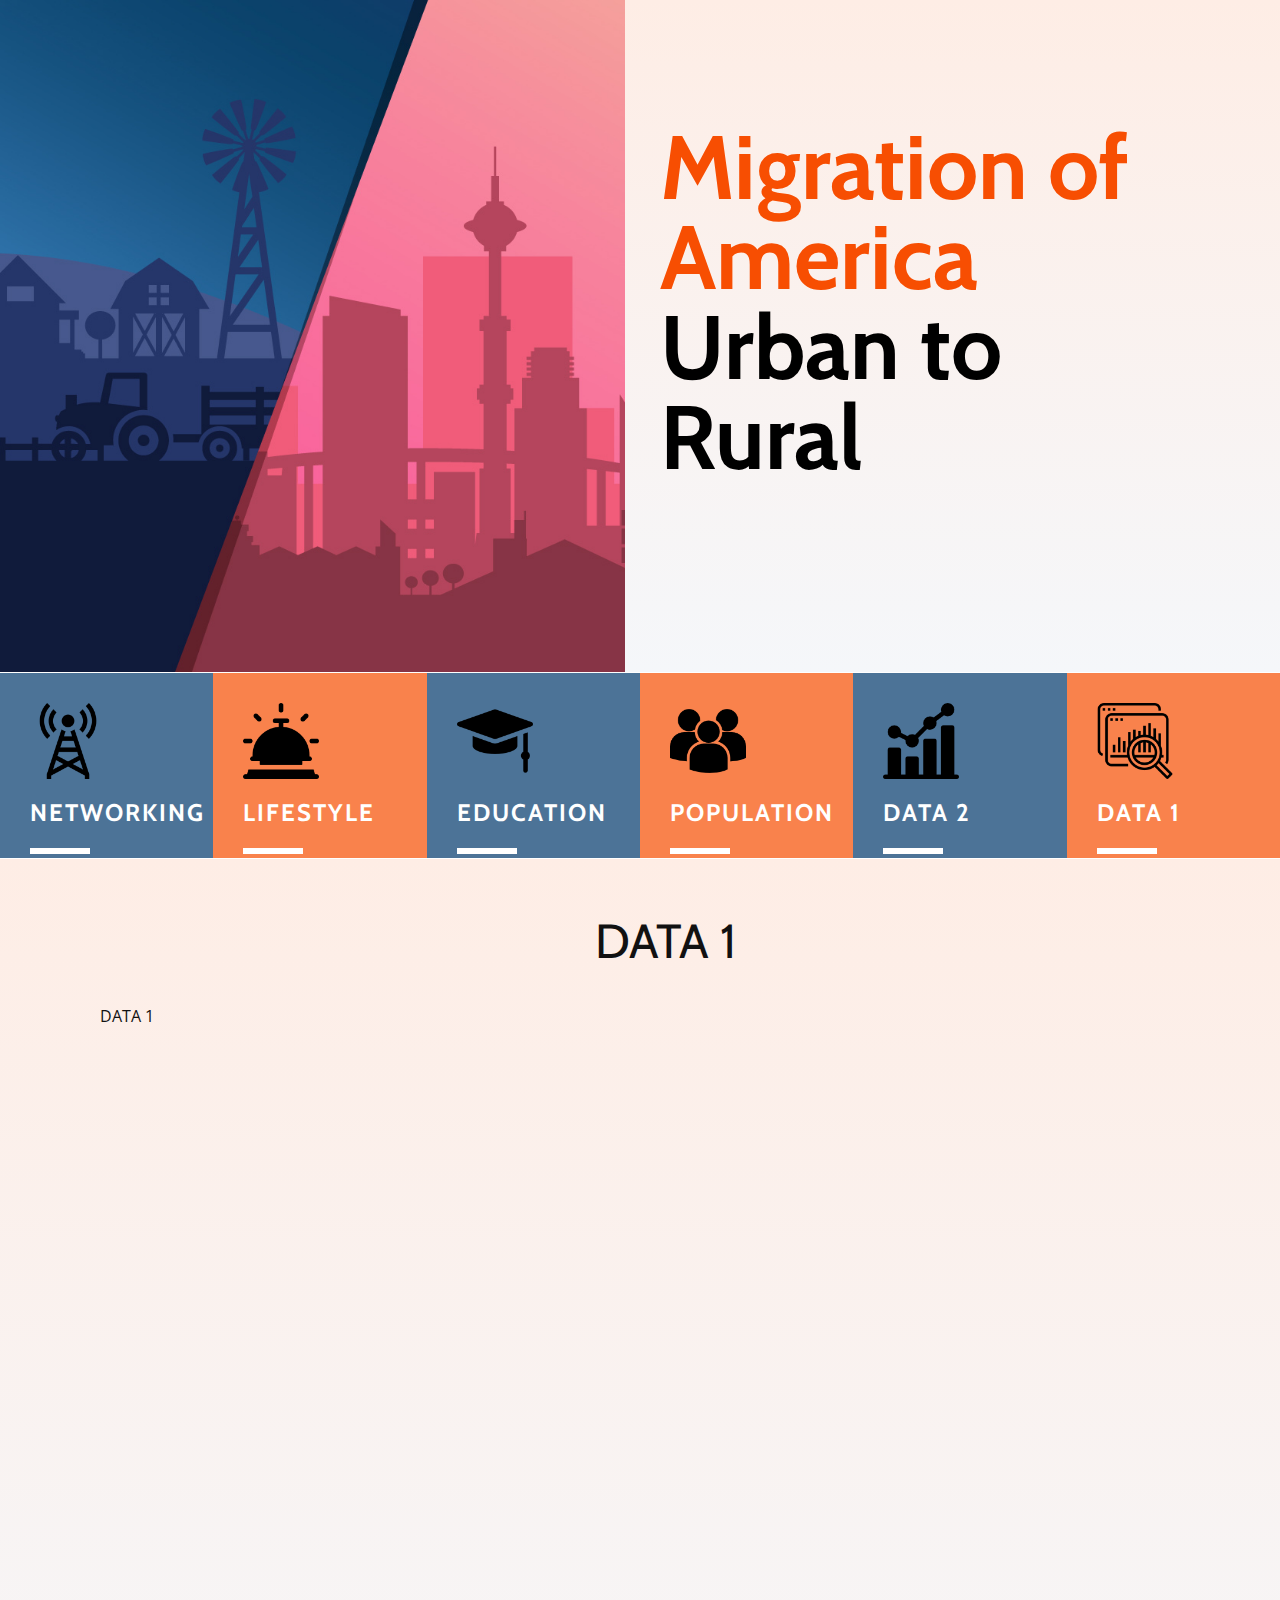
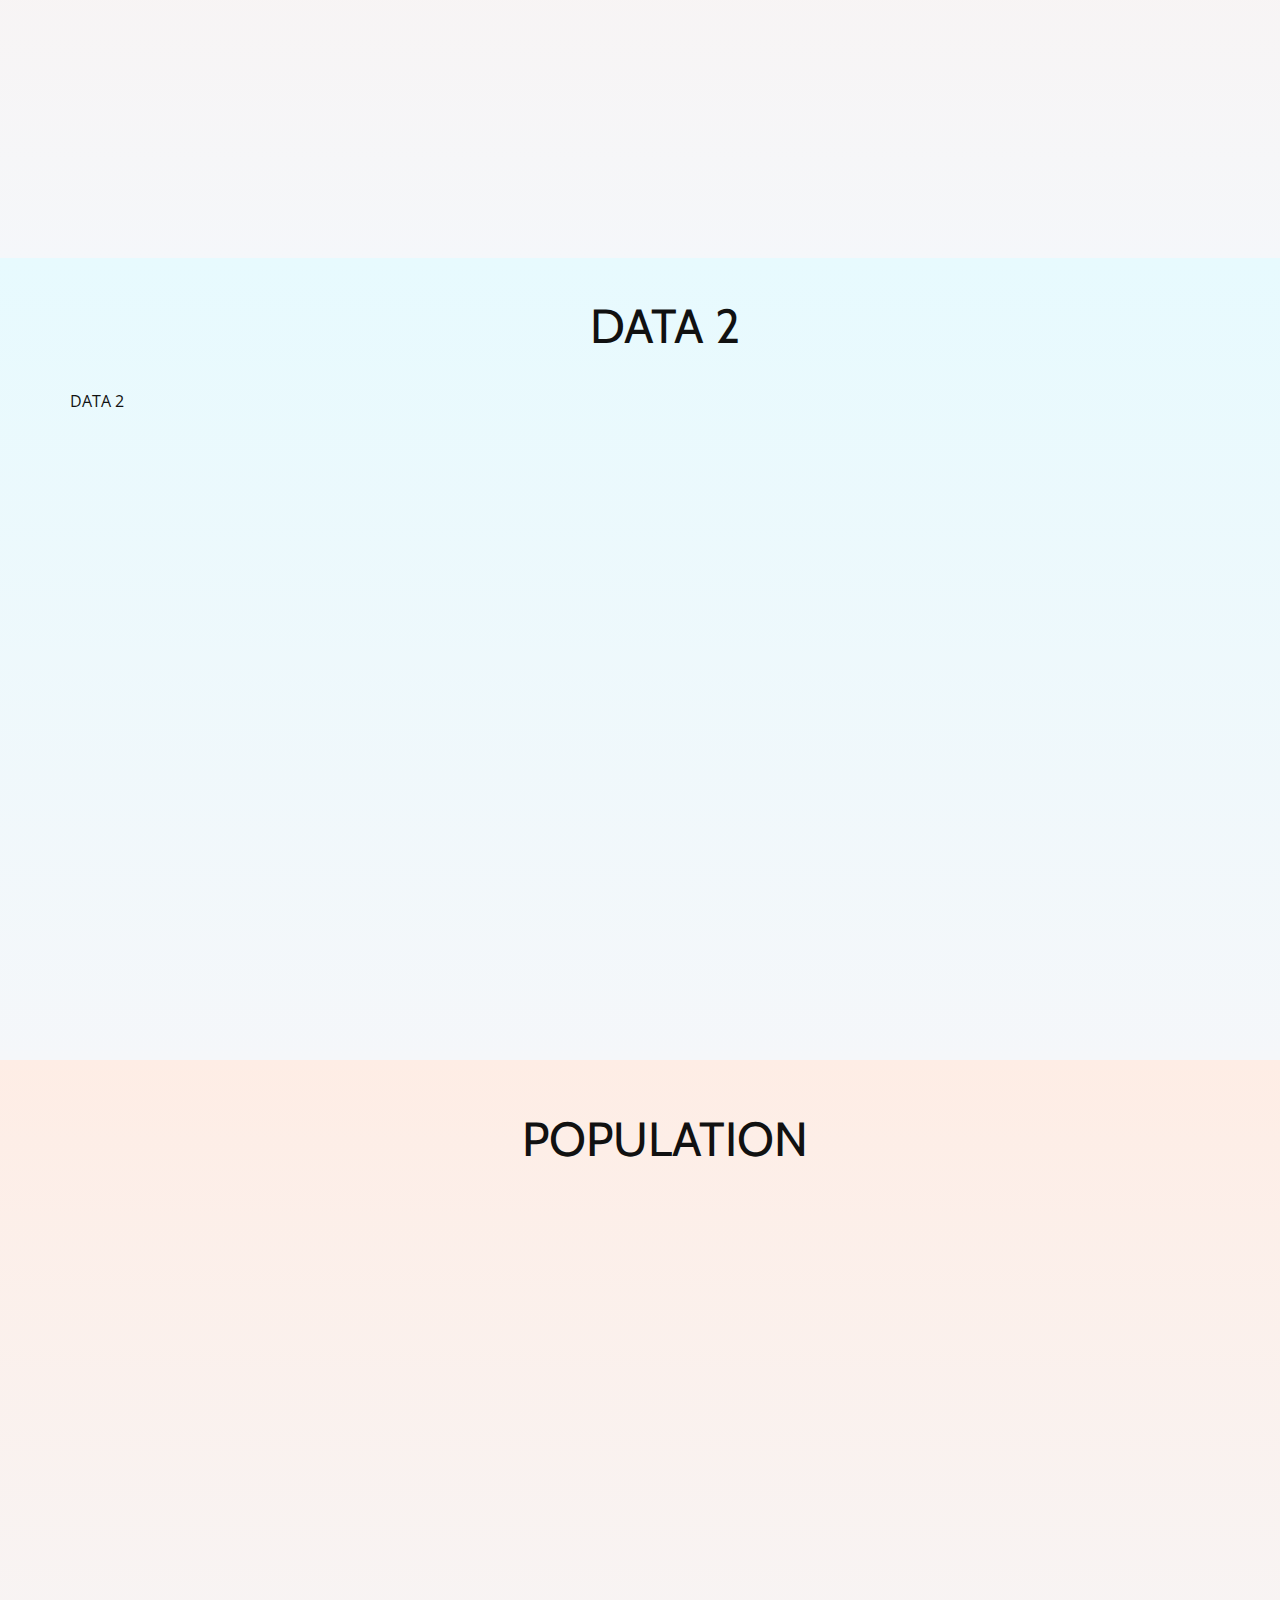
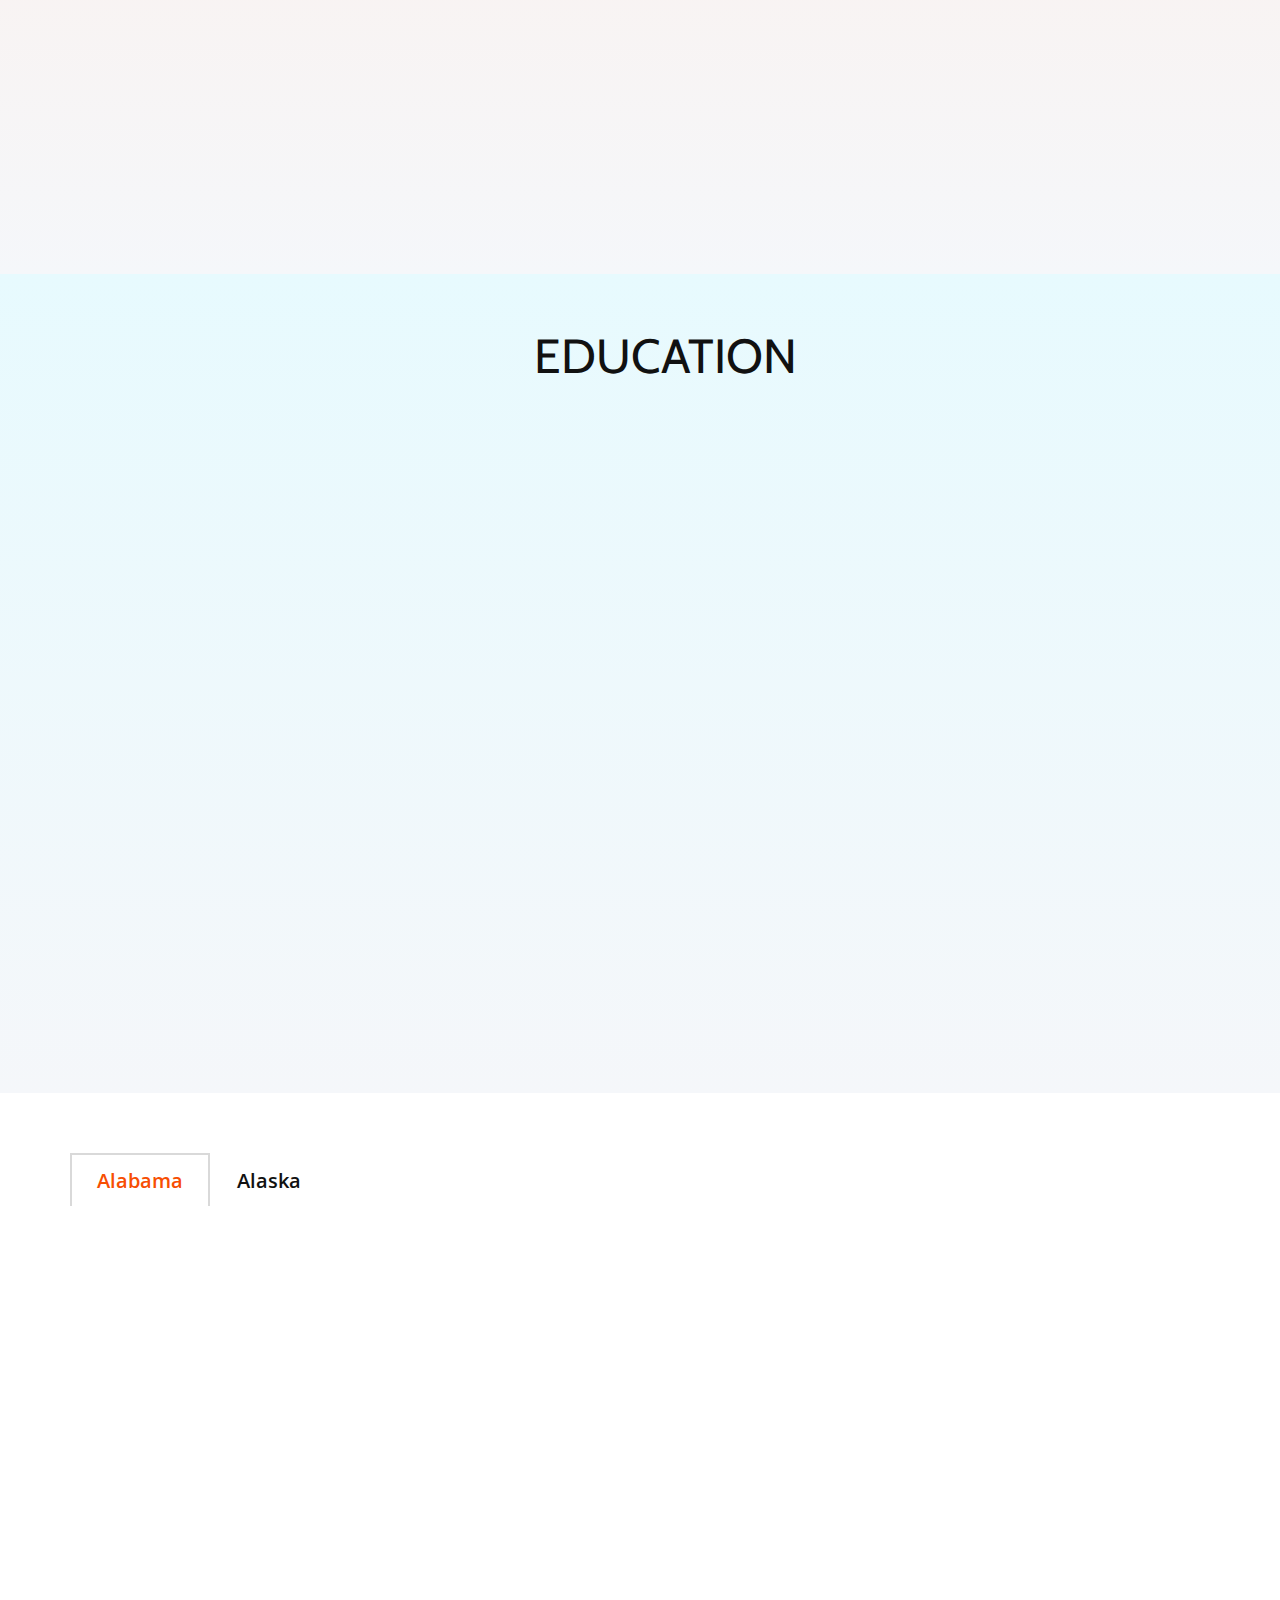
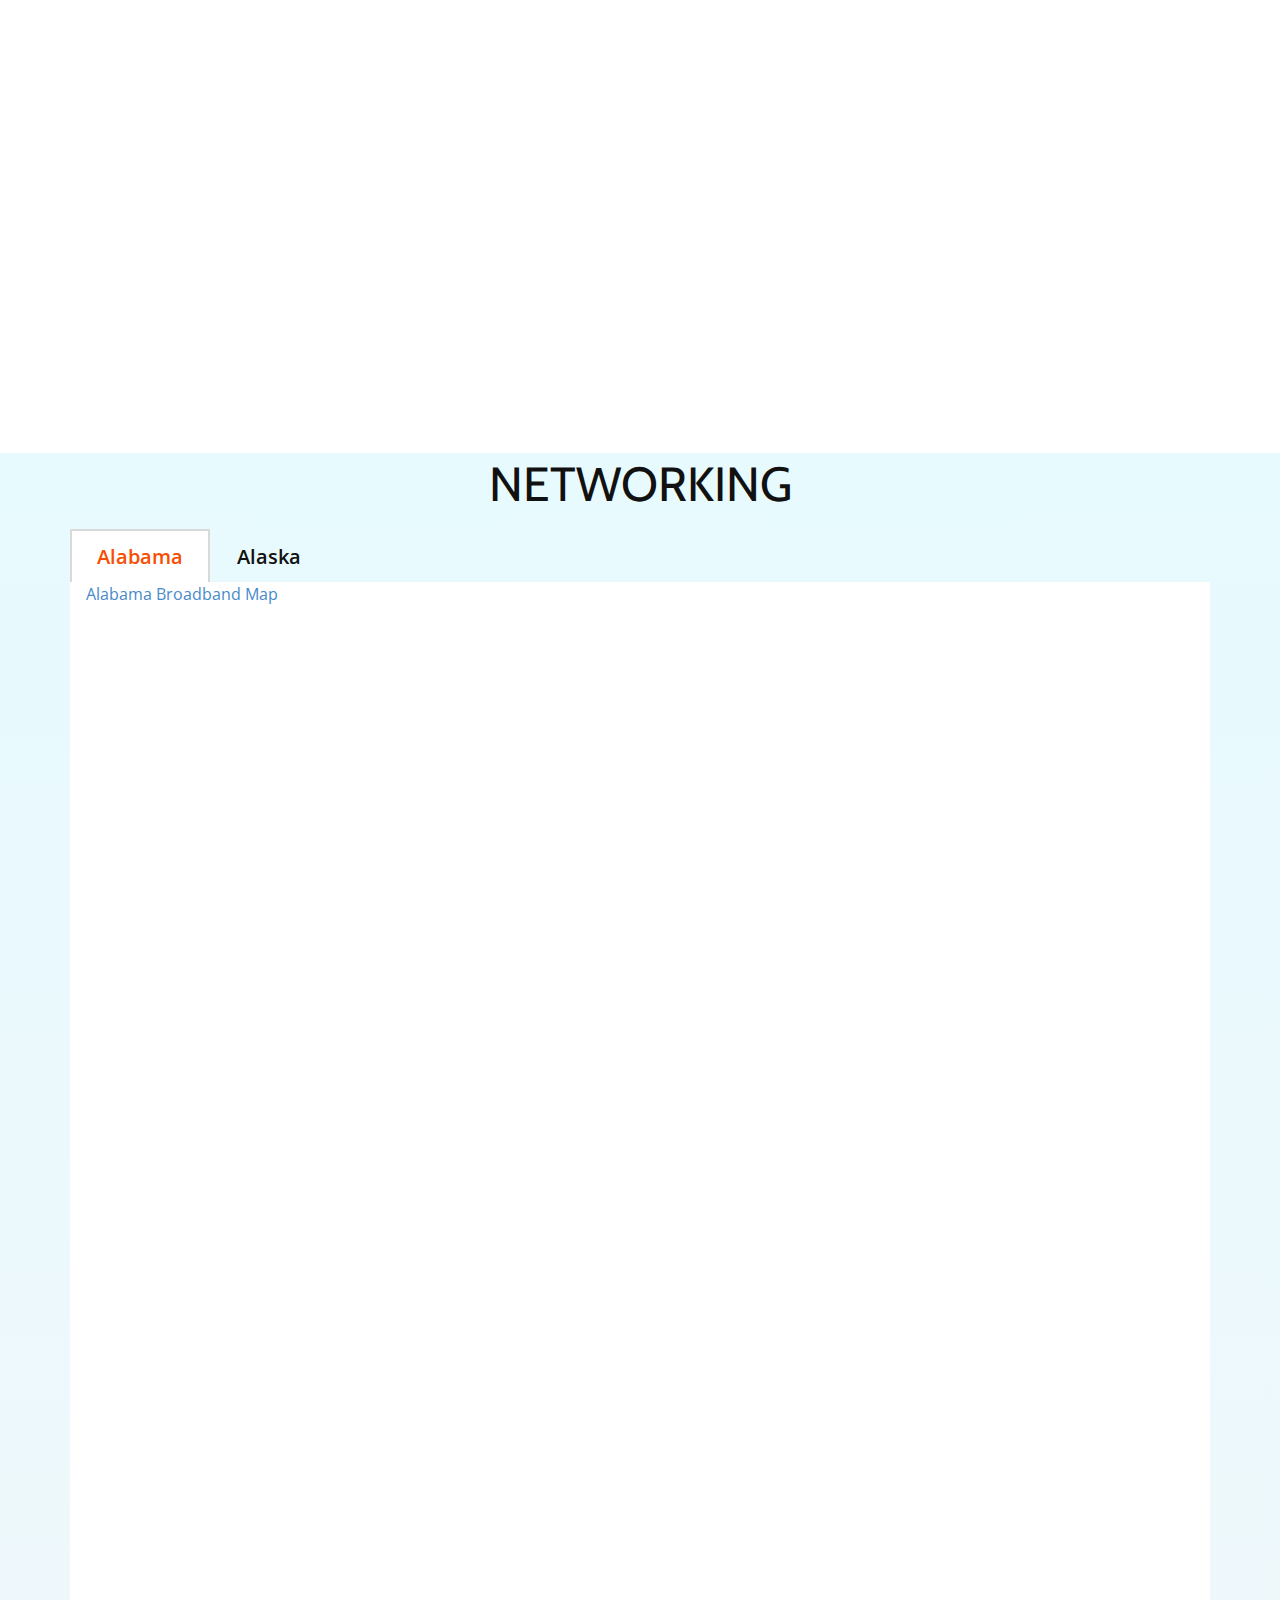
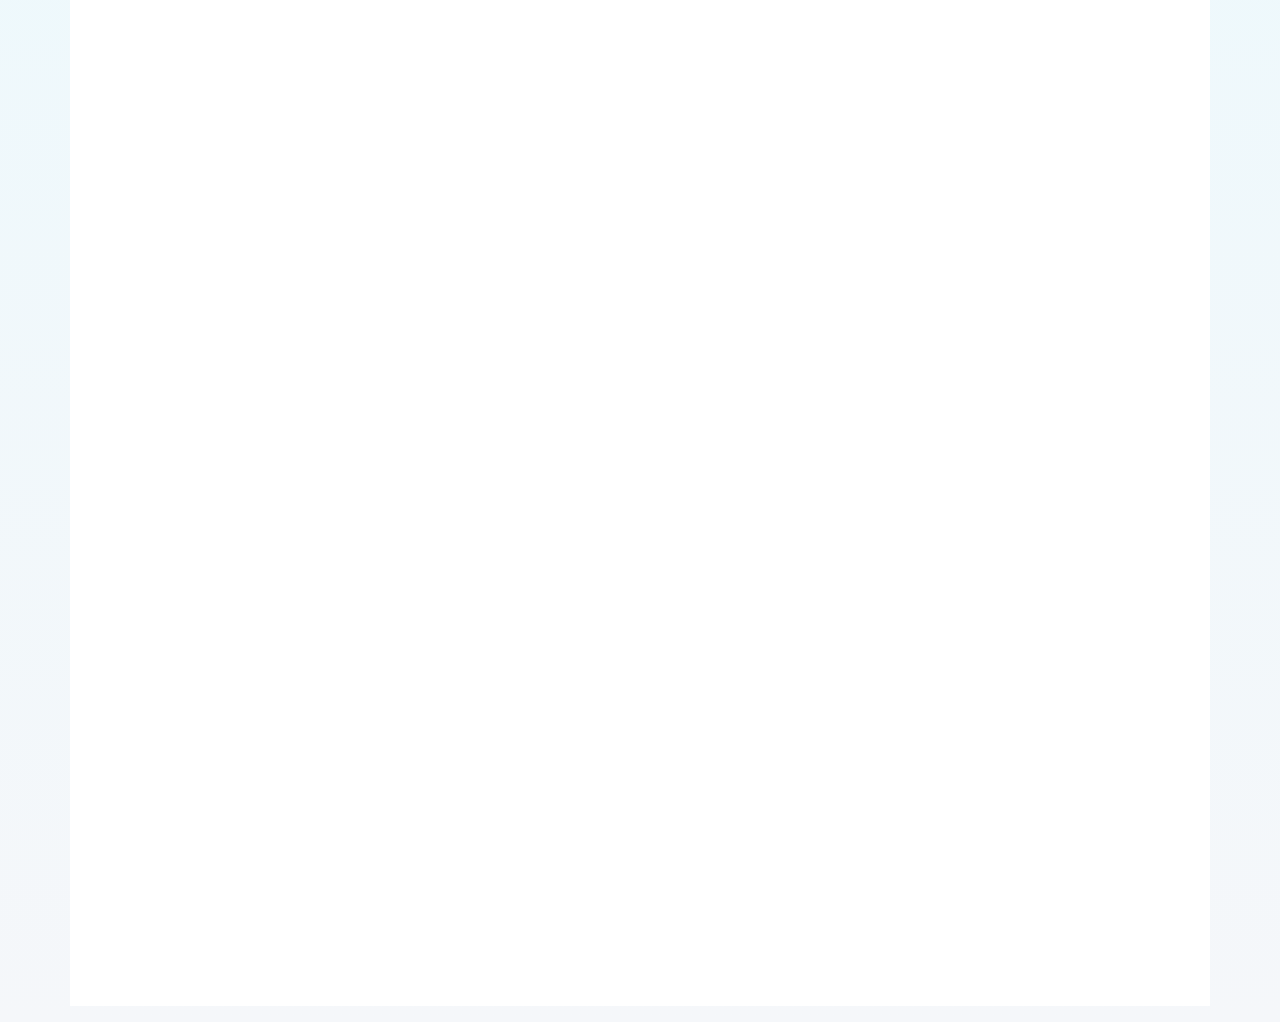
==== index.html @ a36dc554 "Update index.html" ====
<!DOCTYPE html>
<html style="font-size: 16px;">
  <head>
    <meta name="viewport" content="width=device-width, initial-scale=1.0">
    <meta charset="utf-8">
    <meta name="keywords" content="Migration of AmericaUrban to Rural">
    <meta name="description" content="">
    <meta name="page_type" content="np-template-header-footer-from-plugin">
    <title>index</title>
    <link rel="stylesheet" href="nicepage.css" media="screen">
<link rel="stylesheet" href="index.css" media="screen">
    <script class="u-script" type="text/javascript" src="jquery.js" defer=""></script>
    <script class="u-script" type="text/javascript" src="nicepage.js" defer=""></script>
    <meta name="generator" content="Nicepage 4.9.5, nicepage.com">
    <meta property="og:title" content="Migration of America">
    <link id="u-theme-google-font" rel="stylesheet" href="https://fonts.googleapis.com/css?family=Open+Sans:300,300i,400,400i,500,500i,600,600i,700,700i,800,800i|Cabin:400,400i,500,500i,600,600i,700,700i">
    <link id="u-page-google-font" rel="stylesheet" href="https://fonts.googleapis.com/css?family=Cabin:400,400i,500,500i,600,600i,700,700i">
    
    
    
    
    
    
    
    
    
    <script type="application/ld+json">{
		"@context": "http://schema.org",
		"@type": "Organization",
		"name": ""
}</script>
    <meta name="theme-color" content="#478ac9">
    <meta property="og:type" content="website">
  </head>
  <body data-home-page="index.html" data-home-page-title="index" class="u-body u-xl-mode"> 
    <section class="u-clearfix u-gradient u-section-1" id="sec-8872">
      <div class="u-clearfix u-gutter-0 u-layout-spacing-vertical u-layout-wrap u-layout-wrap-1">
        <div class="u-gutter-0 u-layout">
          <div class="u-layout-row">
            <div class="u-align-right u-container-style u-image u-layout-cell u-left-cell u-size-31 u-image-1" data-image-width="1600" data-image-height="875">
              <div class="u-container-layout u-container-layout-1"></div>
            </div>
            <div class="u-container-style u-layout-cell u-right-cell u-size-29 u-layout-cell-2">
              <div class="u-container-layout u-container-layout-2">
                <h1 class="u-custom-font u-text u-text-palette-2-base u-title u-text-1">Migration of America<br>
                  <span class="u-text-black">Urban to Rural</span>
                  <br>
                </h1>
              </div>
            </div>
          </div>
        </div>
      </div>
    </section>
    <section class="u-clearfix u-valign-middle u-section-2" id="carousel_c6b8">
      <div class="u-expanded-width u-list u-list-1">
        <div class="u-repeater u-repeater-1">
          <div class="u-align-center-sm u-align-center-xs u-align-left-lg u-align-left-md u-align-left-xl u-container-style u-custom-item u-list-item u-palette-1-dark-1 u-repeater-item u-list-item-1" data-href="index.html#sec-7285" data-page-id="164919185">
            <div class="u-container-layout u-similar-container u-valign-top u-container-layout-1"><span class="u-custom-item u-file-icon u-icon u-icon-1"><img src="images/7335207.png" alt=""></span>
              <h4 class="u-text u-text-default u-text-1">Networking</h4>
              <div class="u-border-6 u-border-white u-line u-line-horizontal u-line-1"></div>
            </div>
          </div>
          <div class="u-align-center-sm u-align-center-xs u-align-left-lg u-align-left-md u-align-left-xl u-container-style u-custom-item u-list-item u-palette-2-light-1 u-repeater-item u-list-item-2" data-href="index.html#sec-c547" data-page-id="164919185">
            <div class="u-container-layout u-similar-container u-valign-top u-container-layout-2"><span class="u-custom-item u-file-icon u-icon u-icon-2"><img src="images/3313488.png" alt=""></span>
              <h4 class="u-text u-text-default u-text-2">LIFESTYLE</h4>
              <div class="u-border-6 u-border-white u-line u-line-horizontal u-line-2"></div>
            </div>
          </div>
          <div class="u-align-center-sm u-align-center-xs u-align-left-lg u-align-left-md u-align-left-xl u-container-style u-custom-item u-list-item u-palette-1-dark-1 u-repeater-item u-list-item-3" data-href="index.html#carousel_8871" data-page-id="164919185">
            <div class="u-container-layout u-similar-container u-valign-top u-container-layout-3"><span class="u-custom-item u-file-icon u-icon u-icon-3"><img src="images/1940611.png" alt=""></span>
              <h4 class="u-text u-text-default u-text-3">education</h4>
              <div class="u-border-6 u-border-white u-line u-line-horizontal u-line-3"></div>
            </div>
          </div>
          <div class="u-align-center-sm u-align-center-xs u-align-left-lg u-align-left-md u-align-left-xl u-container-style u-custom-item u-list-item u-palette-2-light-1 u-repeater-item u-list-item-4" data-href="index.html#carousel_b2ed" data-page-id="164919185">
            <div class="u-container-layout u-similar-container u-valign-top u-container-layout-4"><span class="u-custom-item u-file-icon u-icon u-icon-4"><img src="images/33308.png" alt=""></span>
              <h4 class="u-text u-text-default u-text-4">population</h4>
              <div class="u-border-6 u-border-white u-line u-line-horizontal u-line-4"></div>
            </div>
          </div>
          <div class="u-align-center-sm u-align-center-xs u-align-left-lg u-align-left-md u-align-left-xl u-container-style u-custom-item u-list-item u-palette-1-dark-1 u-repeater-item u-list-item-5" data-href="index.html#carousel_94d1" data-page-id="164919185">
            <div class="u-container-layout u-similar-container u-valign-top u-container-layout-5"><span class="u-custom-item u-file-icon u-icon u-icon-5"><img src="images/1170667.png" alt=""></span>
              <h4 class="u-text u-text-default u-text-5">DATA 2</h4>
              <div class="u-border-6 u-border-white u-line u-line-horizontal u-line-5"></div>
            </div>
          </div>
          <div class="u-align-center-sm u-align-center-xs u-align-left-lg u-align-left-md u-align-left-xl u-container-style u-custom-item u-list-item u-palette-2-light-1 u-repeater-item u-list-item-6" data-href="index.html#carousel_b9fd" data-page-id="164919185">
            <div class="u-container-layout u-similar-container u-valign-top u-container-layout-6"><span class="u-custom-item u-file-icon u-icon u-icon-6"><img src="images/993762.png" alt=""></span>
              <h4 class="u-text u-text-default u-text-6">DATA 1</h4>
              <div class="u-border-6 u-border-white u-line u-line-horizontal u-line-6"></div>
            </div>
          </div>
        </div>
      </div>
    </section>
    <section class="u-align-center u-clearfix u-gradient u-section-3" id="carousel_b9fd">
      <div class="u-clearfix u-sheet u-sheet-1">
        <div class="u-clearfix u-layout-wrap u-layout-wrap-1">
          <div class="u-layout">
            <div class="u-layout-row">
              <div class="u-align-left u-container-style u-layout-cell u-left-cell u-size-60 u-layout-cell-1">
                <div class="u-container-layout u-container-layout-1">
                  <h4 class="u-text u-text-default u-text-1">DATA 1</h4>
                  <div class="u-clearfix u-custom-html u-custom-html-1">
                    <p>DATA 1</p>
                    <iframe width="800" height="800" src="https://datastudio.google.com/embed/reporting/d85c5a8f-522f-47cb-a46d-59b862089d29/page/p_ximbys6auc" frameborder="0" style="border:0" allowfullscreen></iframe>
                  </div>
                </div>
              </div>
            </div>
          </div>
        </div>
      </div>
    </section>
    <section class="u-align-center u-clearfix u-gradient u-section-4" id="carousel_94d1">
      <div class="u-clearfix u-sheet u-sheet-1">
        <div class="u-clearfix u-layout-wrap u-layout-wrap-1">
          <div class="u-layout">
            <div class="u-layout-row">
              <div class="u-align-left u-container-style u-layout-cell u-left-cell u-size-60 u-layout-cell-1">
                <div class="u-container-layout u-container-layout-1">
                  <h4 class="u-text u-text-default u-text-1">DATA 2</h4>
                  <div class="u-clearfix u-custom-html u-expanded-width u-custom-html-1">
                    <p>DATA 2</p>
                  </div>
                </div>
              </div>
            </div>
          </div>
        </div>
      </div>
    </section>
    <section class="u-align-center u-clearfix u-gradient u-section-5" id="carousel_b2ed">
      <div class="u-clearfix u-sheet u-sheet-1">
        <div class="u-clearfix u-layout-wrap u-layout-wrap-1">
          <div class="u-layout">
            <div class="u-layout-row">
              <div class="u-align-left u-container-style u-layout-cell u-left-cell u-size-60 u-layout-cell-1">
                <div class="u-container-layout u-container-layout-1">
                  <h4 class="u-text u-text-default u-text-1">POPULATION</h4>
                  <div class="u-clearfix u-custom-html u-expanded-width u-custom-html-1">
                    <iframe width="700" height="612" frameborder="0" scrolling="no" src="https://onedrive.live.com/embed?resid=1C5FD015A6D0FD66%21114&authkey=%21APhd-jzjhIeZ6N8&em=2&wdAllowInteractivity=False&Item=Chart%209&wdDownloadButton=True&wdInConfigurator=True"></iframe>
                  </div>
                </div>
              </div>
            </div>
          </div>
        </div>
      </div>
    </section>
    <section class="u-align-center u-clearfix u-gradient u-section-6" id="carousel_8871">
      <div class="u-clearfix u-sheet u-sheet-1">
        <div class="u-clearfix u-layout-wrap u-layout-wrap-1">
          <div class="u-layout">
            <div class="u-layout-row">
              <div class="u-align-left u-container-style u-layout-cell u-left-cell u-size-60 u-layout-cell-1">
                <div class="u-container-layout u-container-layout-1">
                  <h4 class="u-align-center u-text u-text-default u-text-1">EDUCATION</h4>
                  <div class="u-clearfix u-custom-html u-custom-html-1">
                    <iframe width="504" height="386" frameborder="0" scrolling="no" src="https://onedrive.live.com/embed?resid=1C5FD015A6D0FD66%21113&authkey=%21AGirpWUwgWSncCg&em=2&wdAllowInteractivity=False&Item=Chart%204&wdDownloadButton=True&wdInConfigurator=True"></iframe>
                  </div>
                </div>
              </div>
            </div>
          </div>
        </div>
      </div>
    </section>
    <section class="u-align-center u-clearfix u-section-7" id="sec-c547">
      <div class="u-clearfix u-sheet u-valign-middle u-sheet-1">
        <div class="u-expanded-width u-tabs u-tabs-1">
          <ul class="u-border-1 u-border-grey-25 u-tab-list u-unstyled" role="tablist">
            <li class="u-tab-item" role="presentation">
              <a class="active u-active-white u-border-2 u-border-active-grey-15 u-border-hover-grey-15 u-border-no-bottom u-button-style u-tab-link u-text-active-palette-2-base u-text-hover-black u-tab-link-1" id="link-tab-0da5" href="#tab-0da5" role="tab" aria-controls="tab-0da5" aria-selected="true">Alabama</a>
            </li>
            <li class="u-tab-item" role="presentation">
              <a class="u-active-white u-border-2 u-border-active-grey-15 u-border-hover-grey-15 u-border-no-bottom u-button-style u-tab-link u-text-active-palette-2-base u-text-hover-black u-tab-link-2" id="link-tab-14b7" href="#tab-14b7" role="tab" aria-controls="tab-14b7" aria-selected="false">Alaska</a>
            </li>
          </ul>
          <div class="u-tab-content">
            <div class="u-container-style u-tab-active u-tab-pane u-white u-tab-pane-1" id="tab-0da5" role="tabpanel" aria-labelledby="link-tab-0da5">
              <div class="u-container-layout u-valign-bottom u-container-layout-1">
                <div class="u-clearfix u-custom-html u-custom-html-1">
                  <iframe width="700" height="593" frameborder="0" scrolling="no" src="https://onedrive.live.com/embed?resid=1C5FD015A6D0FD66%21112&authkey=%21AKx4FsCQ8z3B0IQ&em=2&wdAllowInteractivity=False&Item=Table3&wdHideGridlines=True&wdDownloadButton=True&wdInConfigurator=True"></iframe>
                </div>
              </div>
            </div>
            <div class="u-align-left u-container-style u-tab-pane u-white u-tab-pane-2" id="tab-14b7" role="tabpanel" aria-labelledby="link-tab-14b7">
              <div class="u-container-layout u-container-layout-2"></div>
            </div>
          </div>
        </div>
      </div>
    </section>
    <section class="u-align-center u-clearfix u-gradient u-section-8" id="sec-7285">
      <div class="u-clearfix u-sheet u-sheet-1">
        <h4 class="u-text u-text-default u-text-1">NETWORKING</h4>
        <div class="u-expanded-width u-tabs u-tabs-1">
          <ul class="u-border-1 u-border-grey-25 u-tab-list u-unstyled" role="tablist">
            <li class="u-tab-item" role="presentation">
              <a class="active u-active-white u-border-2 u-border-active-grey-15 u-border-hover-grey-15 u-border-no-bottom u-button-style u-tab-link u-text-active-palette-2-base u-text-hover-black u-tab-link-1" id="link-tab-0da5" href="#tab-0da5" role="tab" aria-controls="tab-0da5" aria-selected="true">Alabama</a>
            </li>
            <li class="u-tab-item" role="presentation">
              <a class="u-active-white u-border-2 u-border-active-grey-15 u-border-hover-grey-15 u-border-no-bottom u-button-style u-tab-link u-text-active-palette-2-base u-text-hover-black u-tab-link-2" id="link-tab-3ee1" href="#tab-3ee1" role="tab" aria-controls="tab-3ee1" aria-selected="false">Alaska</a>
            </li>
          </ul>
          <div class="u-tab-content">
            <div class="u-container-style u-tab-active u-tab-pane u-white u-tab-pane-1" id="tab-0da5" role="tabpanel" aria-labelledby="link-tab-0da5">
              <div class="u-container-layout u-valign-top u-container-layout-1">
                <div class="u-clearfix u-custom-html u-custom-html-1">
                  <script src="https://broadbandnow.com/widgets/map.js" async></script><a class="bbn-embed" data-widget="state" data-width="650" target="_blank" href="https://broadbandnow.com/Alabama">Alabama Broadband Map</a>
                </div>
                <div class="u-clearfix u-custom-html u-custom-html-2">
                  <iframe width="554" height="363" frameborder="0" scrolling="no" src="https://onedrive.live.com/embed?resid=1C5FD015A6D0FD66%21112&authkey=%21AKx4FsCQ8z3B0IQ&em=2&wdAllowInteractivity=False&Item=Chart%202&wdDownloadButton=True&wdInConfigurator=True"></iframe>
                </div>
                <div class="u-clearfix u-custom-html u-expanded-width u-custom-html-3">
                  <iframe width="245" height="900" frameborder="0" scrolling="no" src="https://onedrive.live.com/embed?resid=1C5FD015A6D0FD66%21112&authkey=%21AKx4FsCQ8z3B0IQ&em=2&wdAllowInteractivity=False&Item=Table2&wdHideGridlines=True&wdDownloadButton=True&wdInConfigurator=True"></iframe>
                </div>
              </div>
            </div>
            <div class="u-container-style u-tab-pane u-white u-tab-pane-2" id="tab-3ee1" role="tabpanel" aria-labelledby="link-tab-3ee1">
              <div class="u-container-layout u-valign-top u-container-layout-2">
                <div class="u-clearfix u-custom-html u-custom-html-4">
                  <p>HEATMAP</p>
                </div>
                <div class="u-clearfix u-custom-html u-custom-html-5">
                  <p>MAJOR PROVIDERS</p>
                </div>
                <div class="u-clearfix u-custom-html u-expanded-width u-custom-html-6">
                  <p>cities</p>
                </div>
              </div>
            </div>
          </div>
        </div>
      </div>
    </section>
    
    
    
    <!--<section class="u-backlink u-clearfix u-grey-80">
     <a class="u-link" href="https://nicepage.com/html-templates" target="_blank">
        <span>HTML Website Templates</span>
      </a>
      <p class="u-text">
        <span>created with</span>
      </p>
      <a class="u-link" href="https://nicepage.com/website-builder" target="_blank">
        <span>Website Builder</span>
      </a>. 
    </section>--><span style="height: 64px; width: 64px; margin-left: 0px; margin-right: auto; margin-top: 0px; right: 20px; bottom: 20px;" class="u-back-to-top u-file-icon u-icon u-opacity u-opacity-85 u-spacing-15 u-text-palette-1-base" data-href="#"><img src="images/10.png" alt="" data-original-src="np://user.desktop.nicepage.com/Site_74007652/images/17507.png" data-color="#000000"></span>
  </body>
</html>
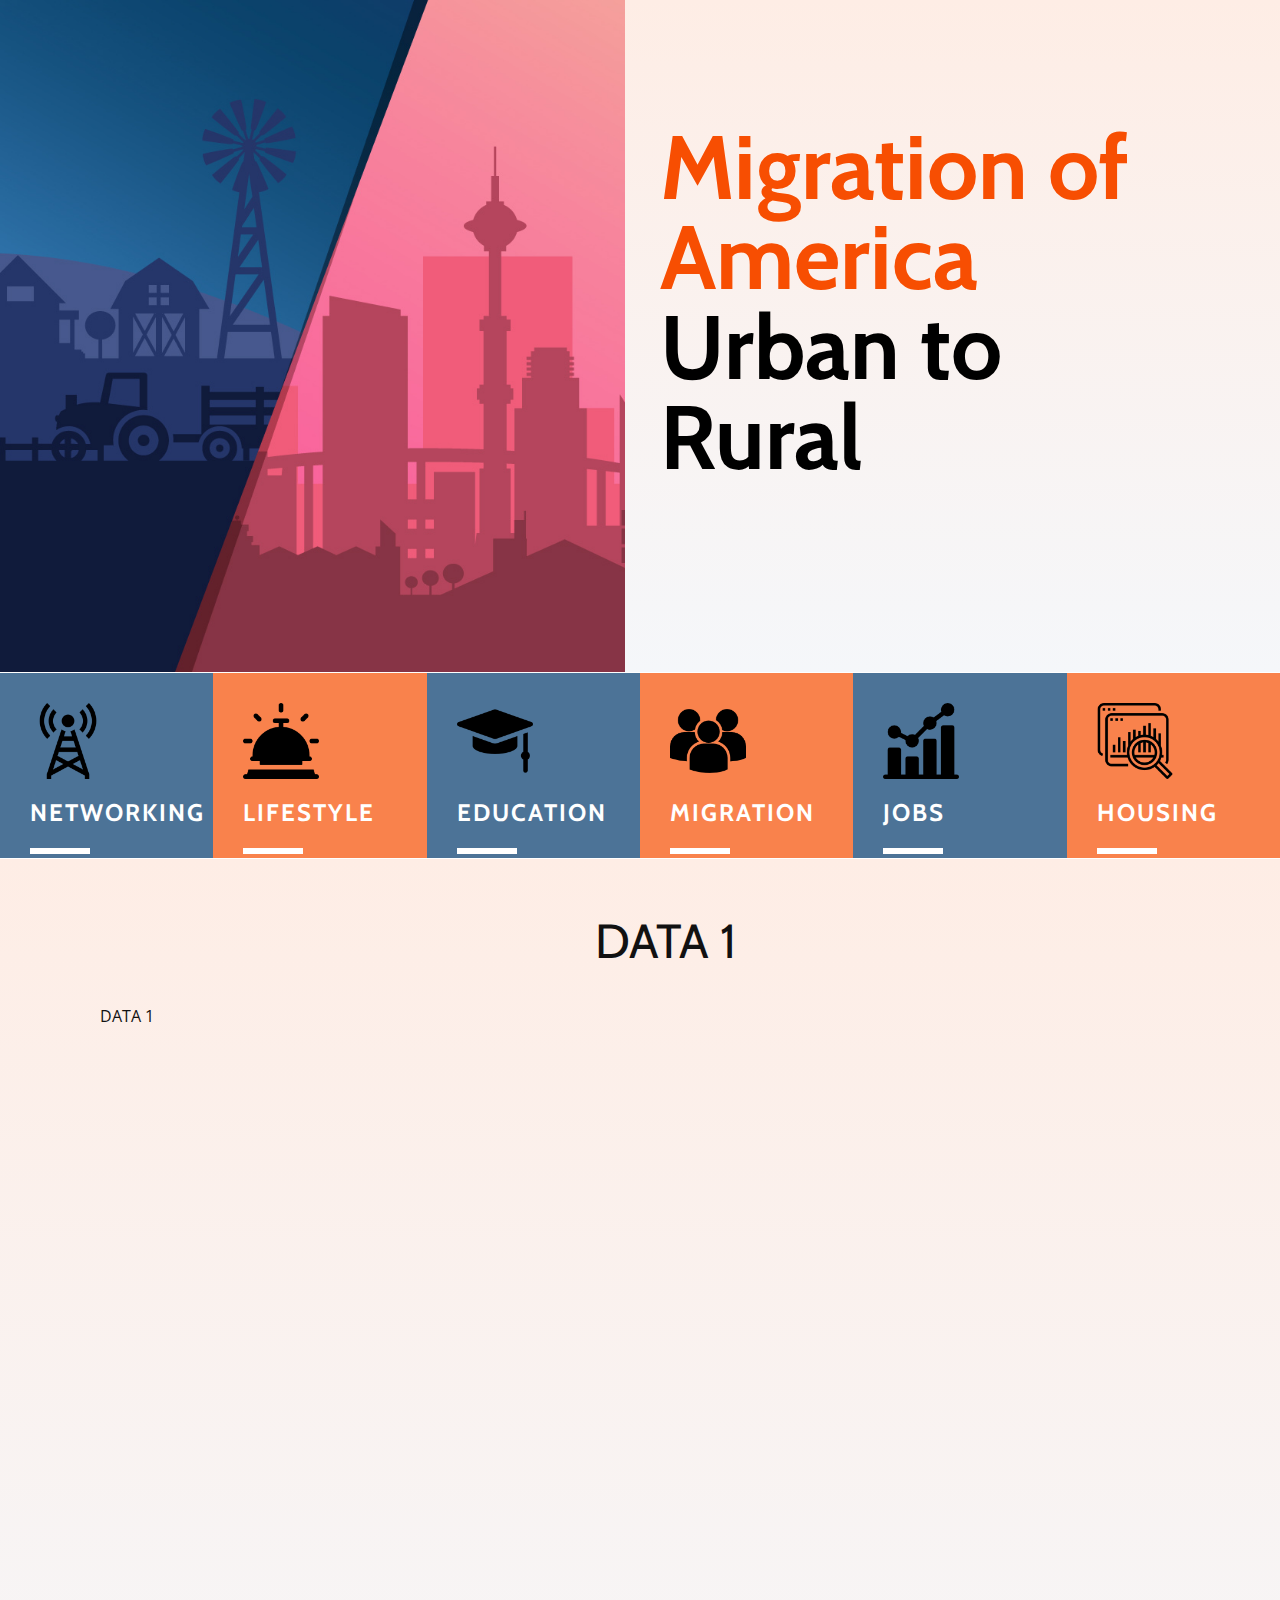
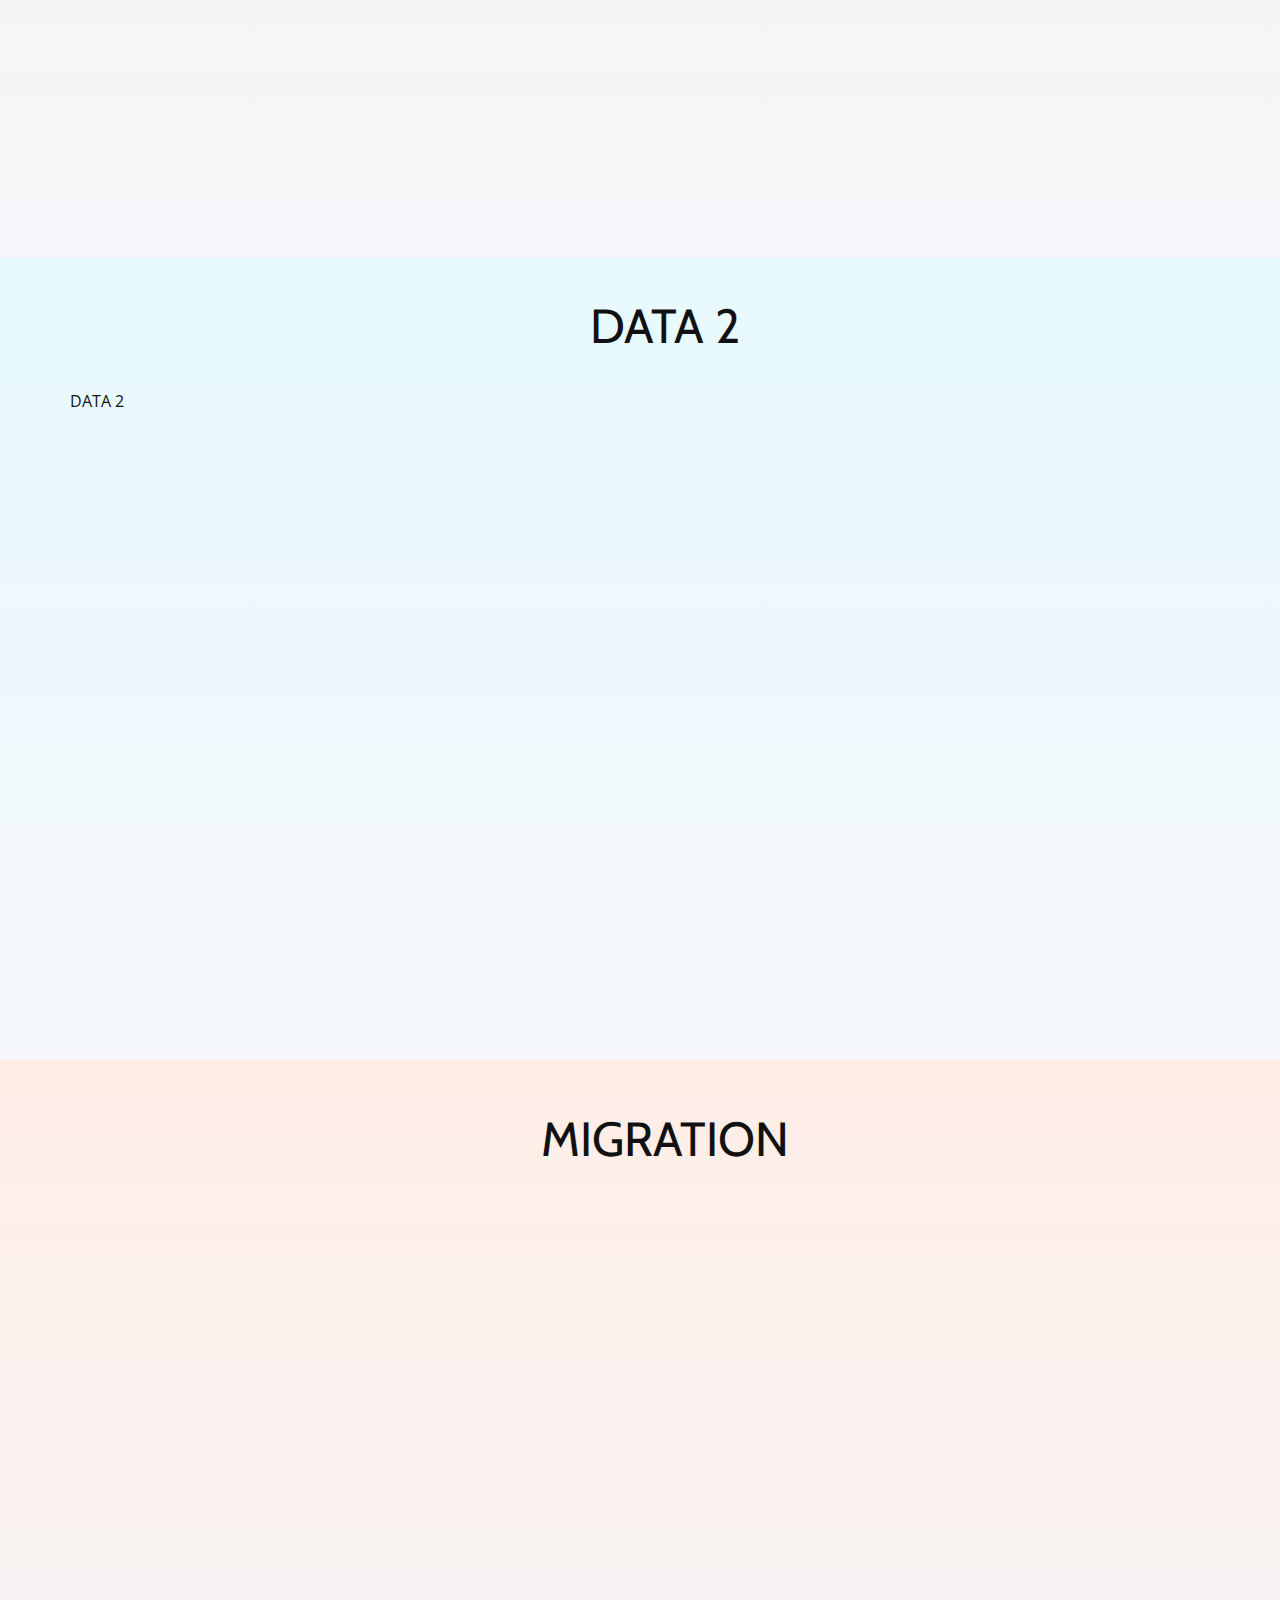
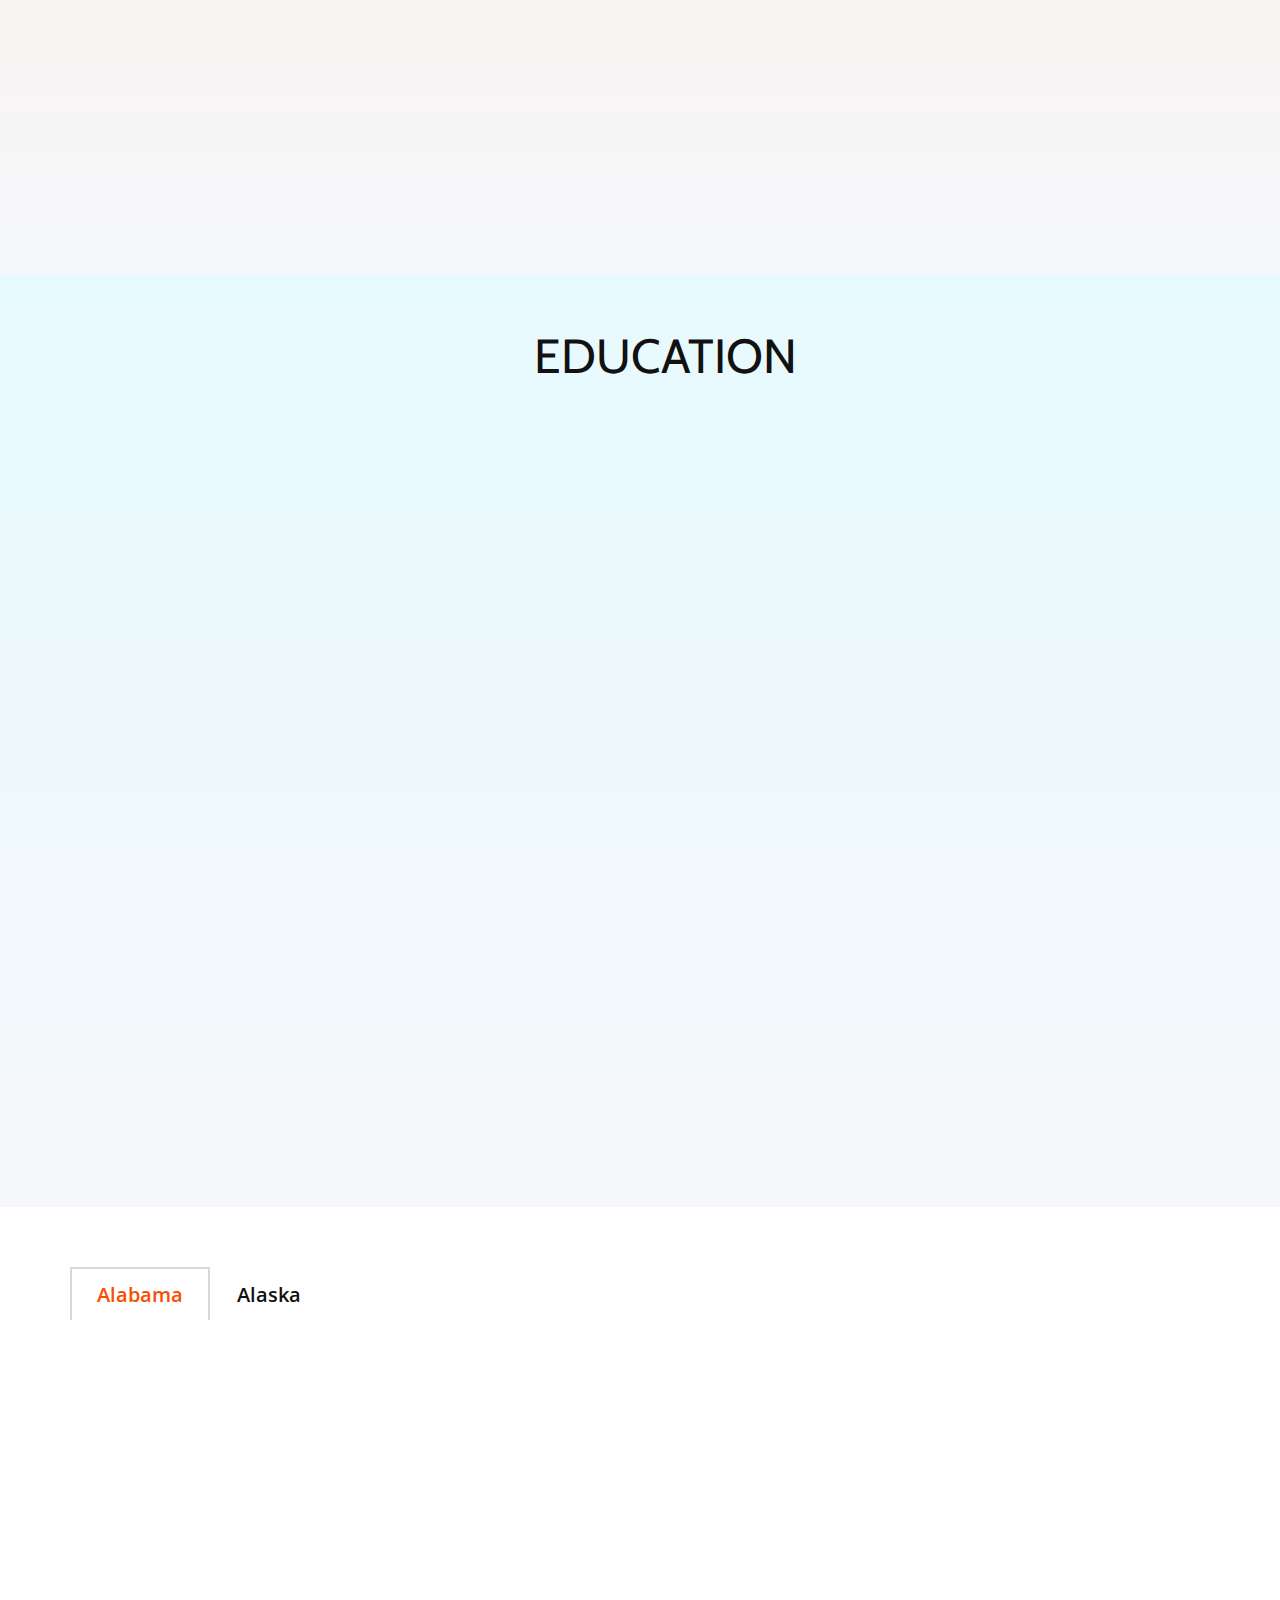
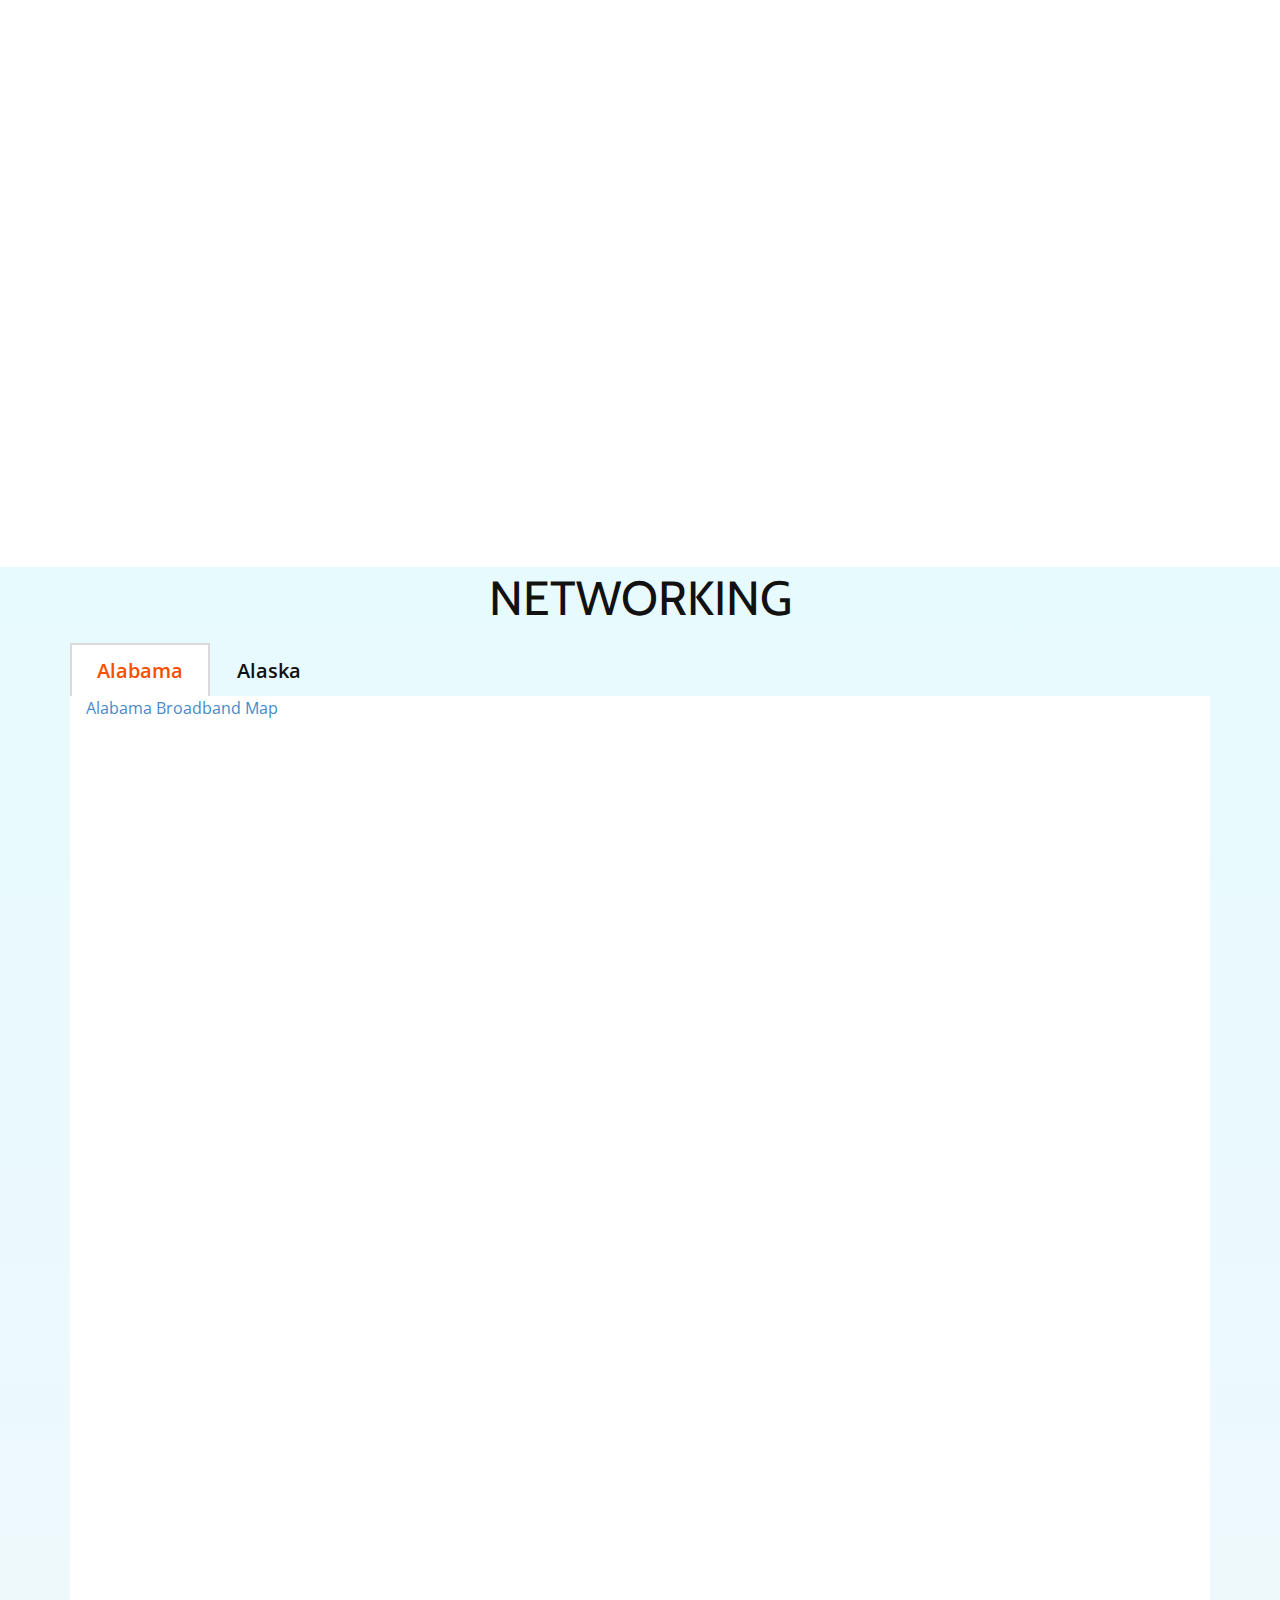
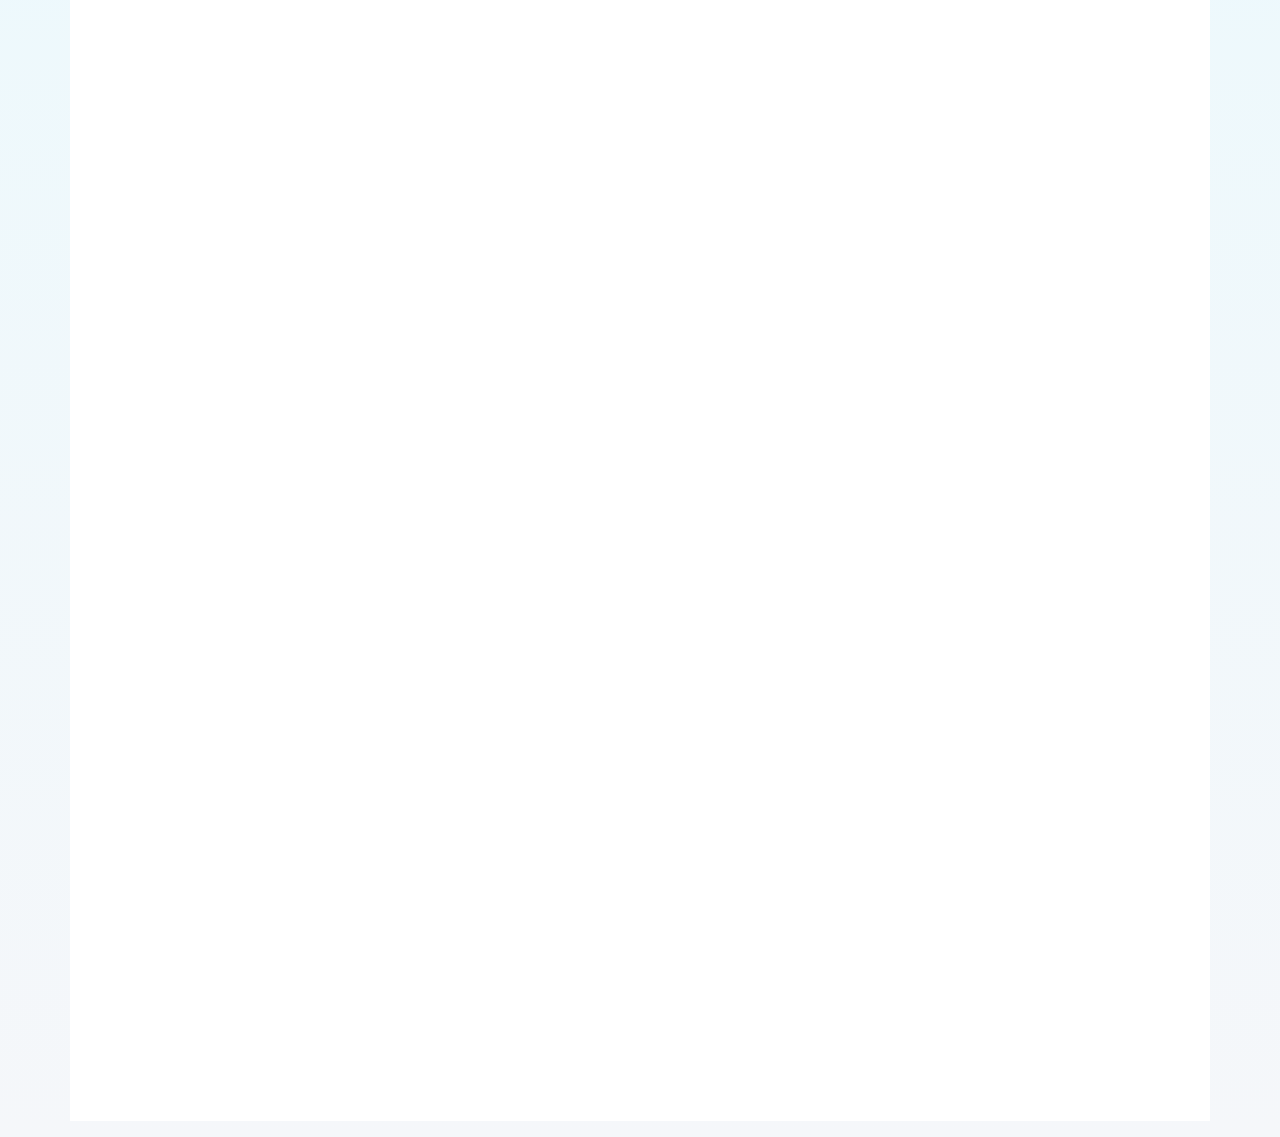
==== commit 71d6e1db: "Update index.html" ====
--- a/index.html
+++ b/index.html
@@ -57,7 +57,7 @@
         <div class="u-repeater u-repeater-1">
           <div class="u-align-center-sm u-align-center-xs u-align-left-lg u-align-left-md u-align-left-xl u-container-style u-custom-item u-list-item u-palette-1-dark-1 u-repeater-item u-list-item-1" data-href="index.html#sec-7285" data-page-id="164919185">
             <div class="u-container-layout u-similar-container u-valign-top u-container-layout-1"><span class="u-custom-item u-file-icon u-icon u-icon-1"><img src="images/7335207.png" alt=""></span>
-              <h4 class="u-text u-text-default u-text-1">Networking</h4>
+              <h4 class="u-text u-text-default u-text-1">NETWORKING</h4>
               <div class="u-border-6 u-border-white u-line u-line-horizontal u-line-1"></div>
             </div>
           </div>
@@ -69,25 +69,25 @@
           </div>
           <div class="u-align-center-sm u-align-center-xs u-align-left-lg u-align-left-md u-align-left-xl u-container-style u-custom-item u-list-item u-palette-1-dark-1 u-repeater-item u-list-item-3" data-href="index.html#carousel_8871" data-page-id="164919185">
             <div class="u-container-layout u-similar-container u-valign-top u-container-layout-3"><span class="u-custom-item u-file-icon u-icon u-icon-3"><img src="images/1940611.png" alt=""></span>
-              <h4 class="u-text u-text-default u-text-3">education</h4>
+              <h4 class="u-text u-text-default u-text-3">EDUCATION</h4>
               <div class="u-border-6 u-border-white u-line u-line-horizontal u-line-3"></div>
             </div>
           </div>
           <div class="u-align-center-sm u-align-center-xs u-align-left-lg u-align-left-md u-align-left-xl u-container-style u-custom-item u-list-item u-palette-2-light-1 u-repeater-item u-list-item-4" data-href="index.html#carousel_b2ed" data-page-id="164919185">
             <div class="u-container-layout u-similar-container u-valign-top u-container-layout-4"><span class="u-custom-item u-file-icon u-icon u-icon-4"><img src="images/33308.png" alt=""></span>
-              <h4 class="u-text u-text-default u-text-4">population</h4>
+              <h4 class="u-text u-text-default u-text-4">MIGRATION</h4>
               <div class="u-border-6 u-border-white u-line u-line-horizontal u-line-4"></div>
             </div>
           </div>
           <div class="u-align-center-sm u-align-center-xs u-align-left-lg u-align-left-md u-align-left-xl u-container-style u-custom-item u-list-item u-palette-1-dark-1 u-repeater-item u-list-item-5" data-href="index.html#carousel_94d1" data-page-id="164919185">
             <div class="u-container-layout u-similar-container u-valign-top u-container-layout-5"><span class="u-custom-item u-file-icon u-icon u-icon-5"><img src="images/1170667.png" alt=""></span>
-              <h4 class="u-text u-text-default u-text-5">DATA 2</h4>
+              <h4 class="u-text u-text-default u-text-5">JOBS</h4>
               <div class="u-border-6 u-border-white u-line u-line-horizontal u-line-5"></div>
             </div>
           </div>
           <div class="u-align-center-sm u-align-center-xs u-align-left-lg u-align-left-md u-align-left-xl u-container-style u-custom-item u-list-item u-palette-2-light-1 u-repeater-item u-list-item-6" data-href="index.html#carousel_b9fd" data-page-id="164919185">
             <div class="u-container-layout u-similar-container u-valign-top u-container-layout-6"><span class="u-custom-item u-file-icon u-icon u-icon-6"><img src="images/993762.png" alt=""></span>
-              <h4 class="u-text u-text-default u-text-6">DATA 1</h4>
+              <h4 class="u-text u-text-default u-text-6">HOUSING</h4>
               <div class="u-border-6 u-border-white u-line u-line-horizontal u-line-6"></div>
             </div>
           </div>
@@ -138,7 +138,7 @@
             <div class="u-layout-row">
               <div class="u-align-left u-container-style u-layout-cell u-left-cell u-size-60 u-layout-cell-1">
                 <div class="u-container-layout u-container-layout-1">
-                  <h4 class="u-text u-text-default u-text-1">POPULATION</h4>
+                  <h4 class="u-text u-text-default u-text-1">MIGRATION</h4>
                   <div class="u-clearfix u-custom-html u-expanded-width u-custom-html-1">
                     <iframe width="700" height="612" frameborder="0" scrolling="no" src="https://onedrive.live.com/embed?resid=1C5FD015A6D0FD66%21114&authkey=%21APhd-jzjhIeZ6N8&em=2&wdAllowInteractivity=False&Item=Chart%209&wdDownloadButton=True&wdInConfigurator=True"></iframe>
                   </div>
@@ -158,7 +158,7 @@
                 <div class="u-container-layout u-container-layout-1">
                   <h4 class="u-align-center u-text u-text-default u-text-1">EDUCATION</h4>
                   <div class="u-clearfix u-custom-html u-custom-html-1">
-                    <iframe width="504" height="386" frameborder="0" scrolling="no" src="https://onedrive.live.com/embed?resid=1C5FD015A6D0FD66%21113&authkey=%21AGirpWUwgWSncCg&em=2&wdAllowInteractivity=False&Item=Chart%204&wdDownloadButton=True&wdInConfigurator=True"></iframe>
+                    <iframe width="800" height="800" src="https://datastudio.google.com/embed/reporting/b1537681-ece6-40f1-a095-adec814e8463/page/p_ximbys6auc" frameborder="0" style="border:0" allowfullscreen></iframe>
                   </div>
                 </div>
               </div>
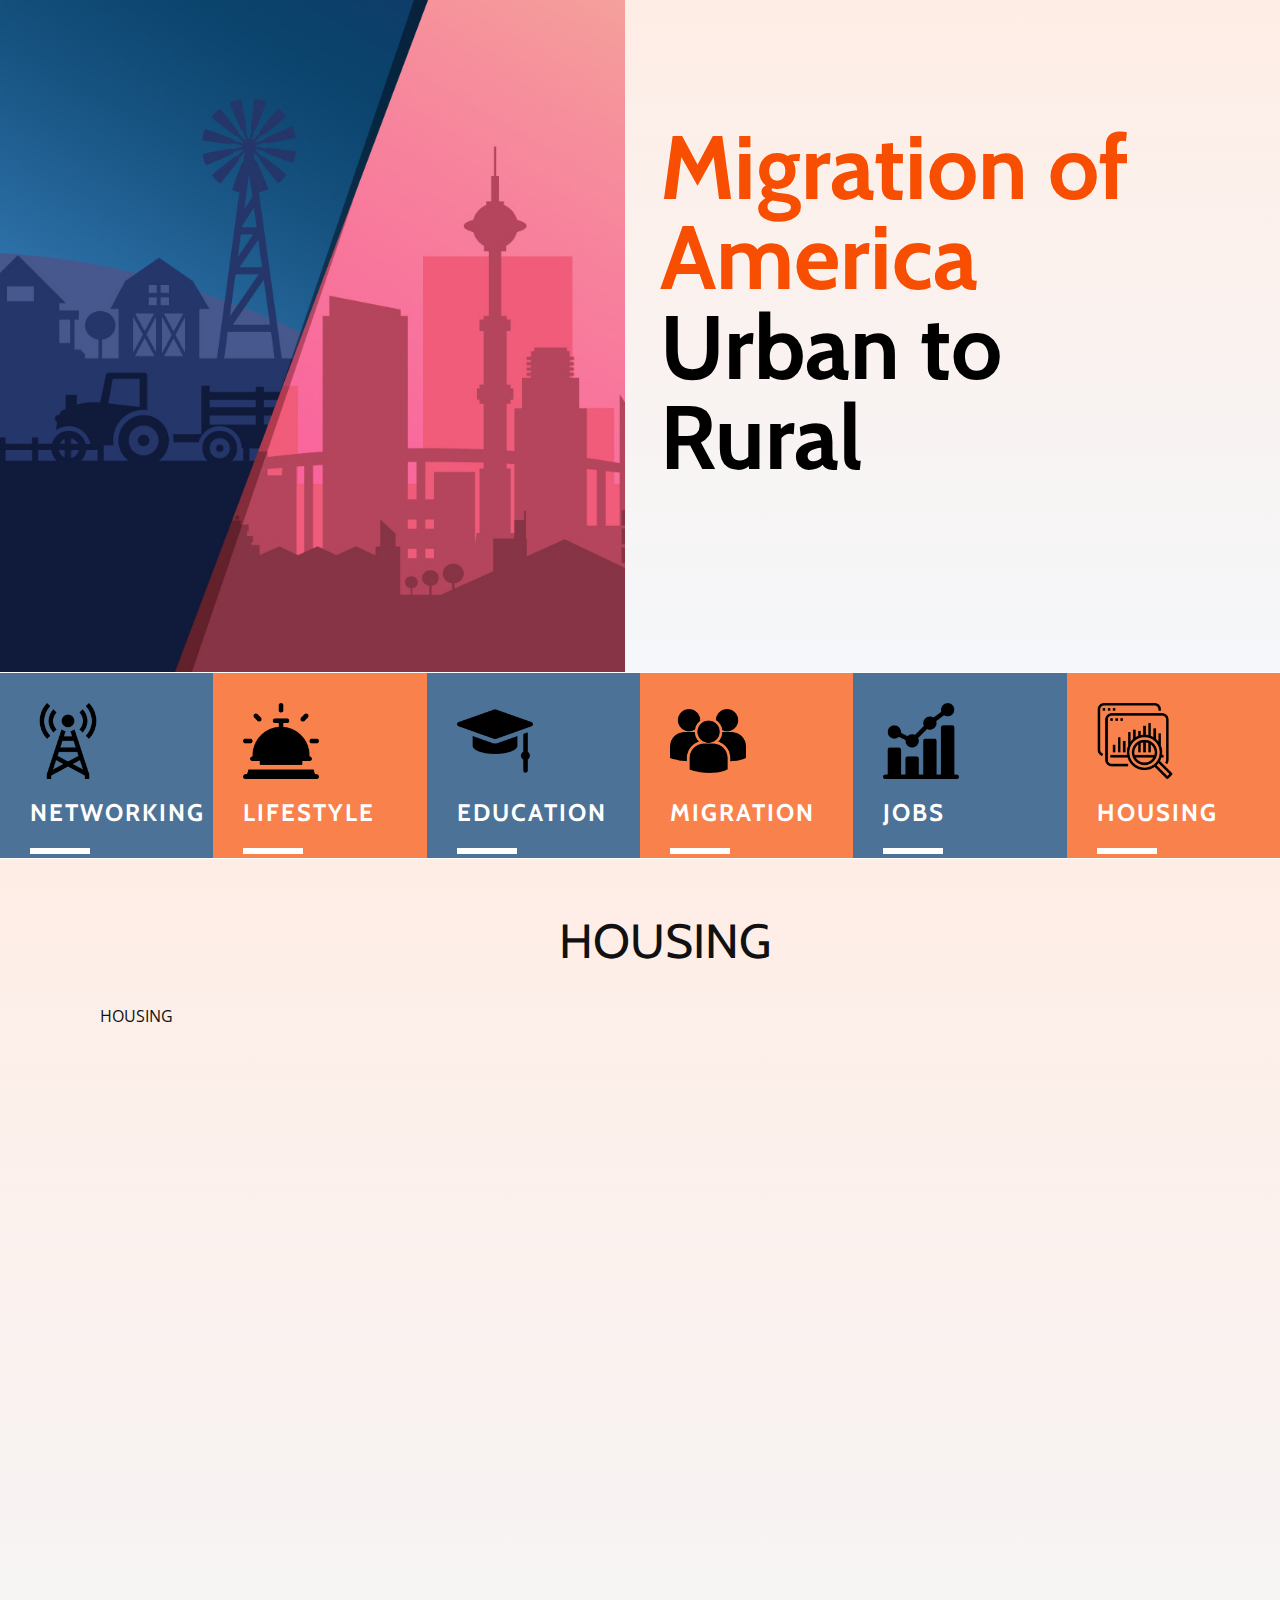
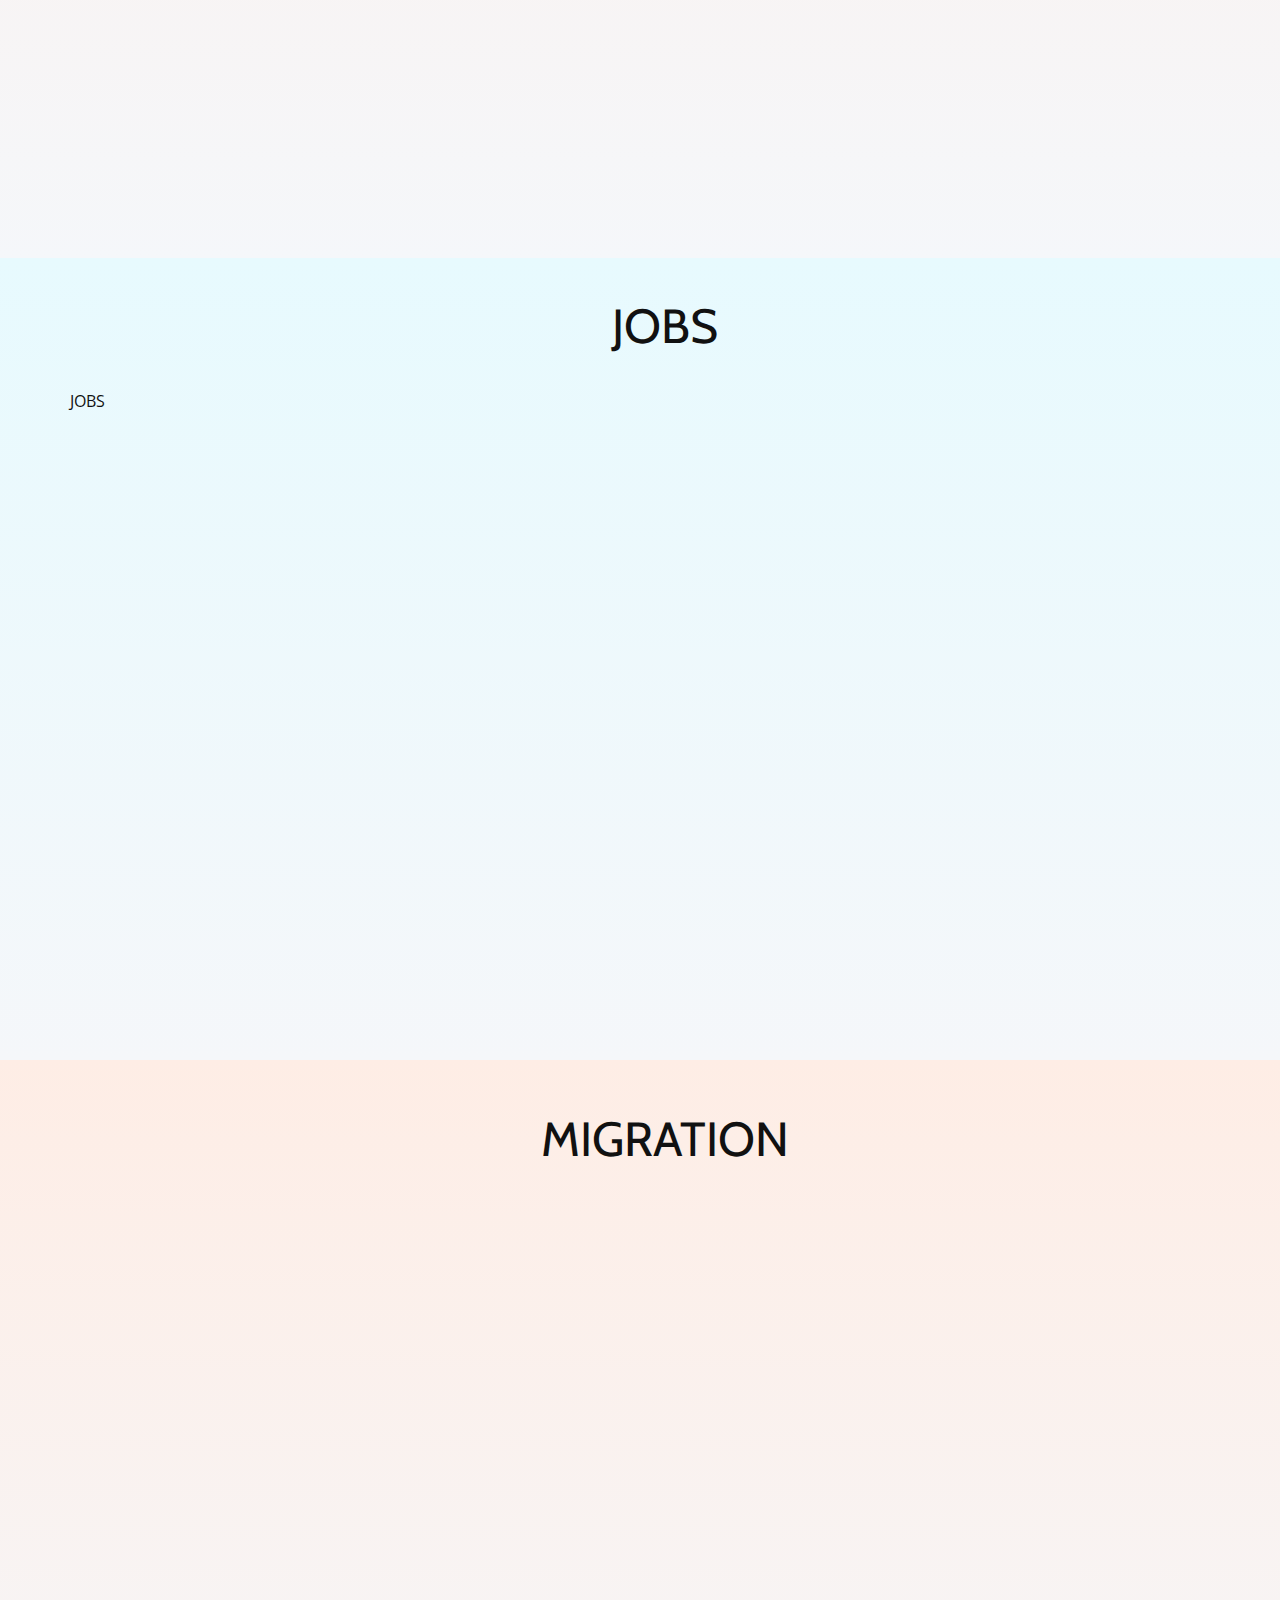
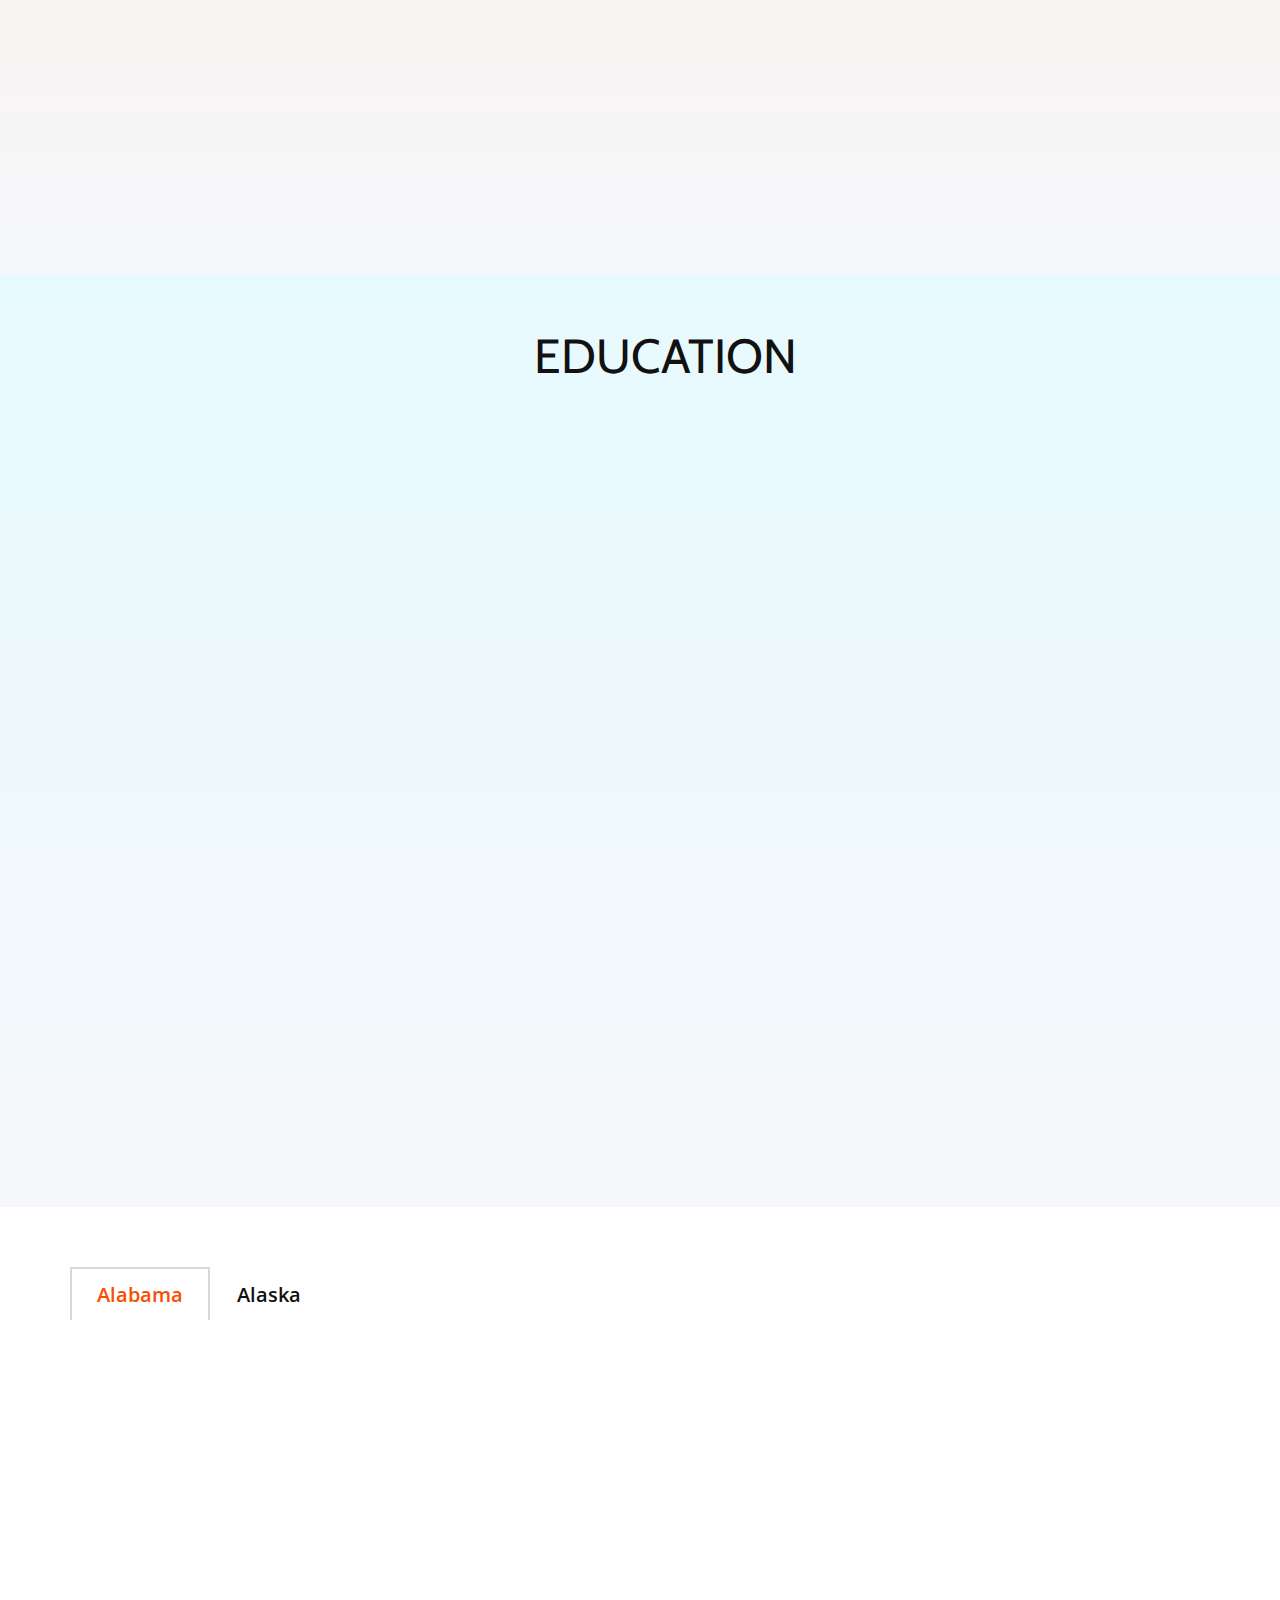
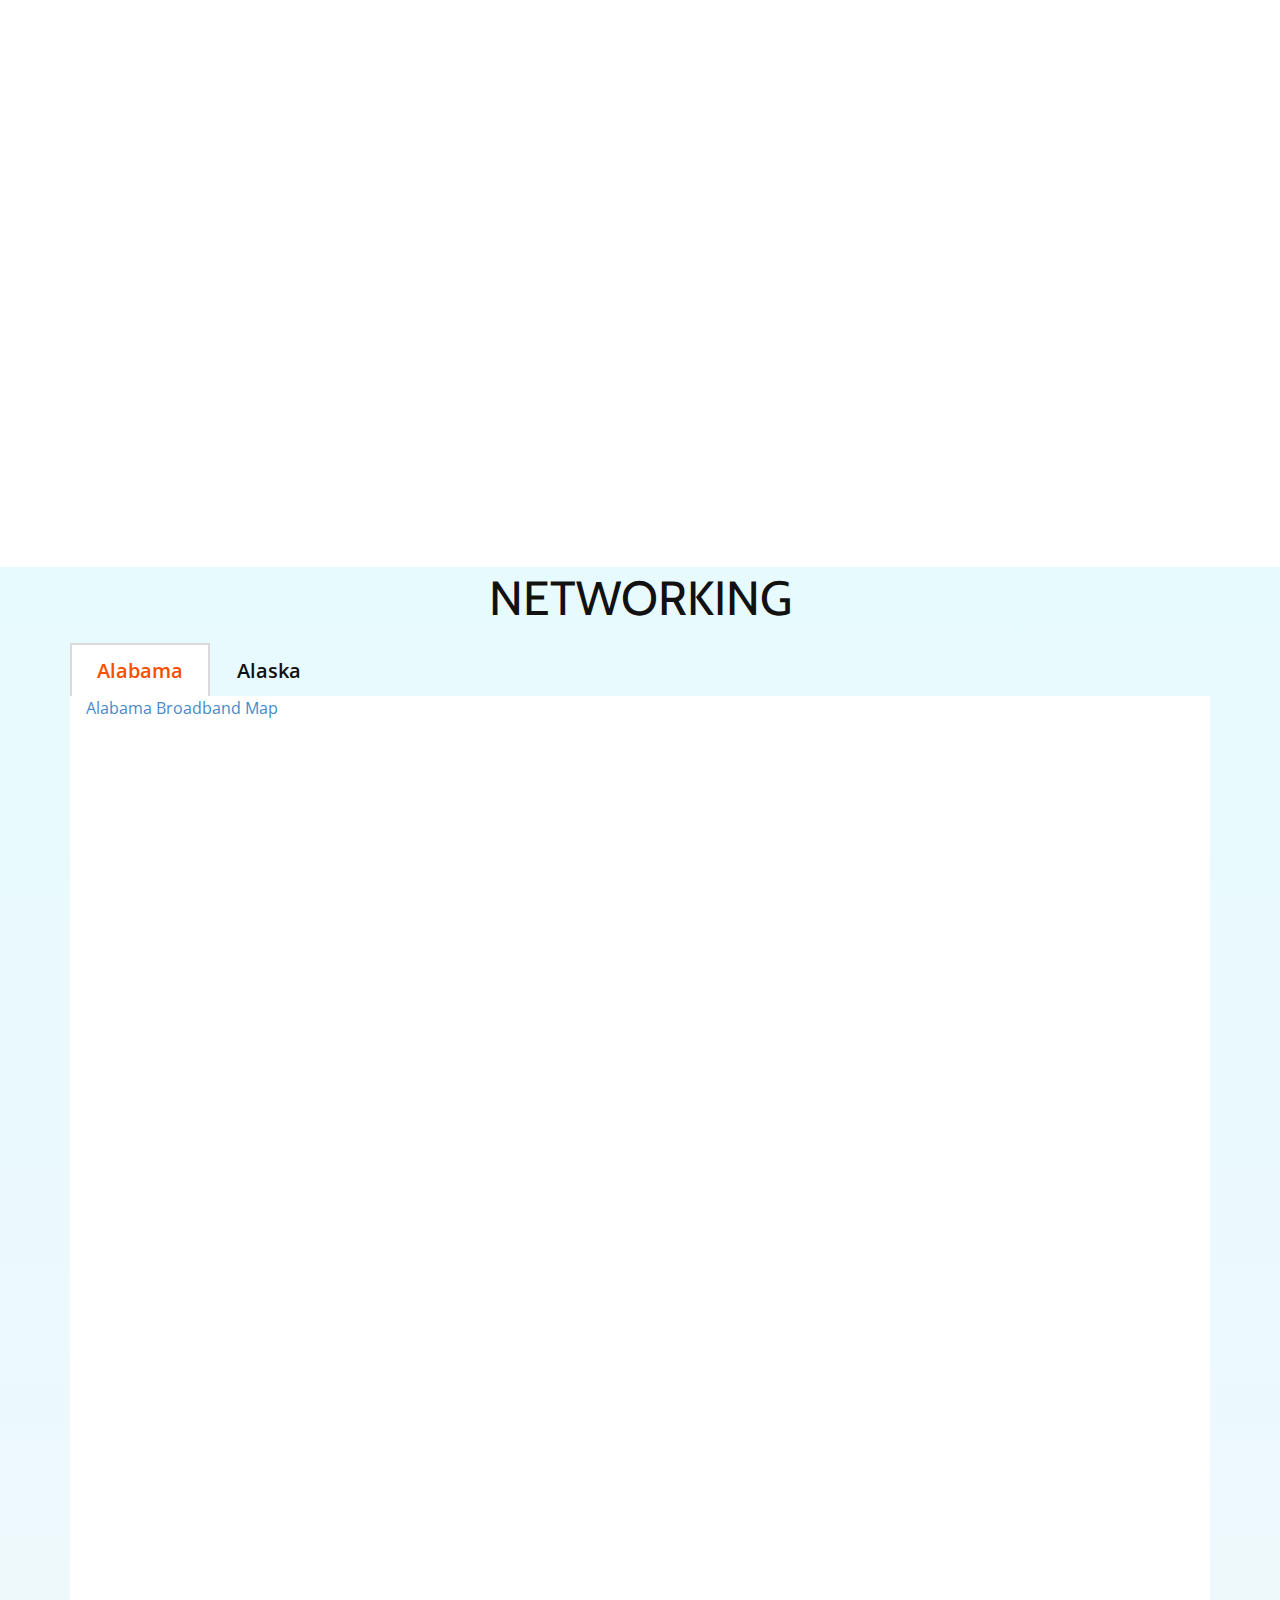
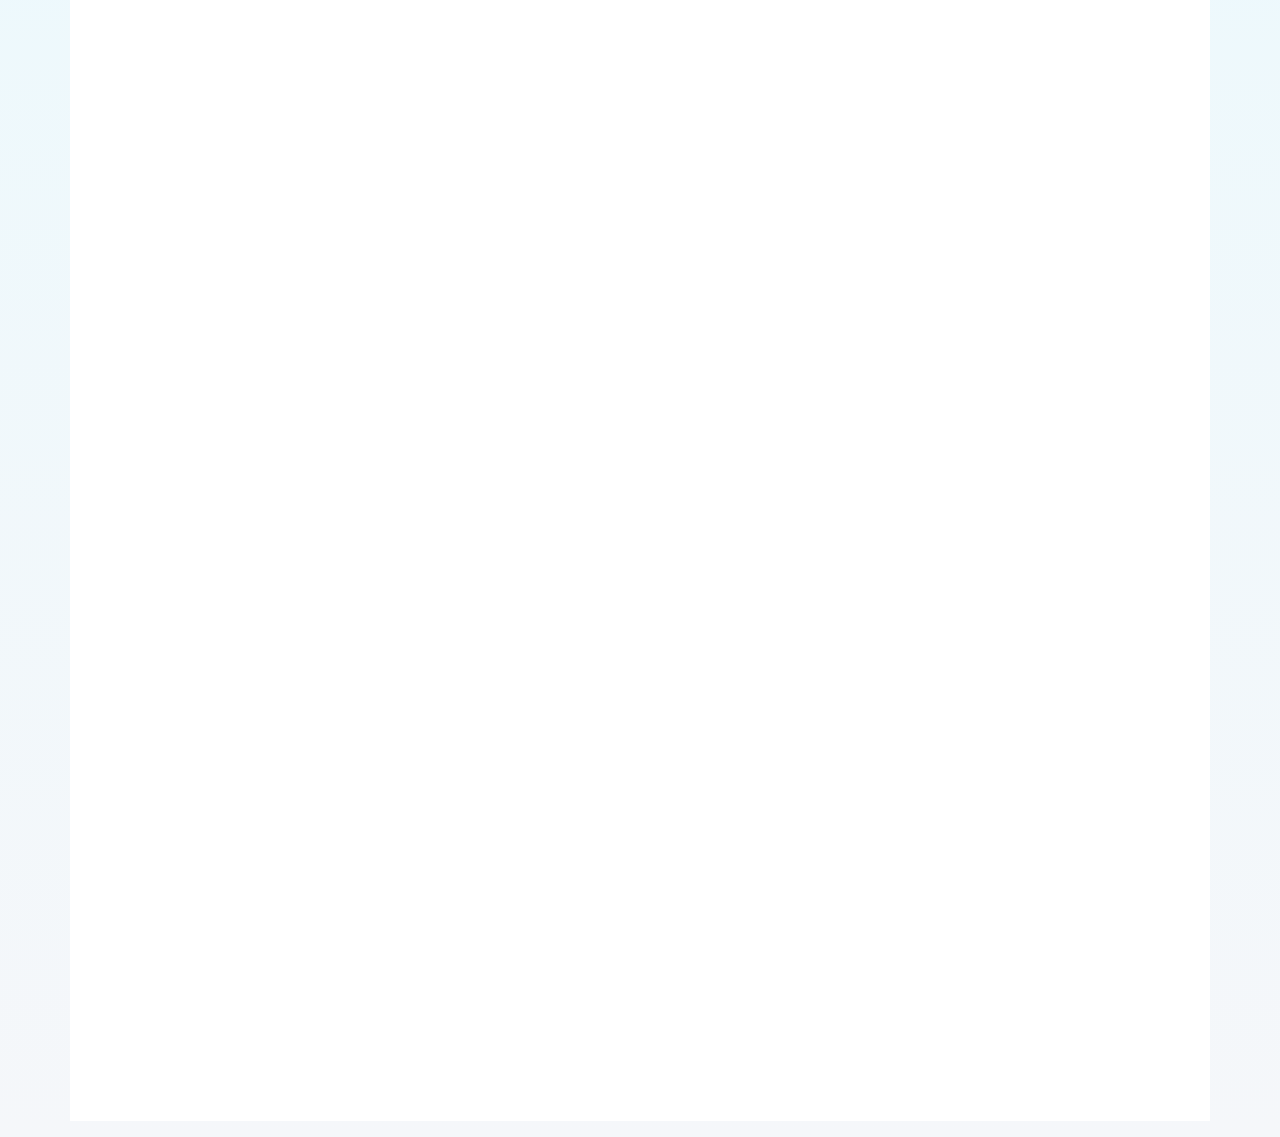
==== commit cad19f86: "Update index.html" ====
--- a/index.html
+++ b/index.html
@@ -101,9 +101,9 @@
             <div class="u-layout-row">
               <div class="u-align-left u-container-style u-layout-cell u-left-cell u-size-60 u-layout-cell-1">
                 <div class="u-container-layout u-container-layout-1">
-                  <h4 class="u-text u-text-default u-text-1">DATA 1</h4>
+                  <h4 class="u-text u-text-default u-text-1">HOUSING</h4>
                   <div class="u-clearfix u-custom-html u-custom-html-1">
-                    <p>DATA 1</p>
+                    <p>HOUSING</p>
                     <iframe width="800" height="800" src="https://datastudio.google.com/embed/reporting/d85c5a8f-522f-47cb-a46d-59b862089d29/page/p_ximbys6auc" frameborder="0" style="border:0" allowfullscreen></iframe>
                   </div>
                 </div>
@@ -120,9 +120,9 @@
             <div class="u-layout-row">
               <div class="u-align-left u-container-style u-layout-cell u-left-cell u-size-60 u-layout-cell-1">
                 <div class="u-container-layout u-container-layout-1">
-                  <h4 class="u-text u-text-default u-text-1">DATA 2</h4>
+                  <h4 class="u-text u-text-default u-text-1">JOBS</h4>
                   <div class="u-clearfix u-custom-html u-expanded-width u-custom-html-1">
-                    <p>DATA 2</p>
+                    <p>JOBS</p>
                   </div>
                 </div>
               </div>
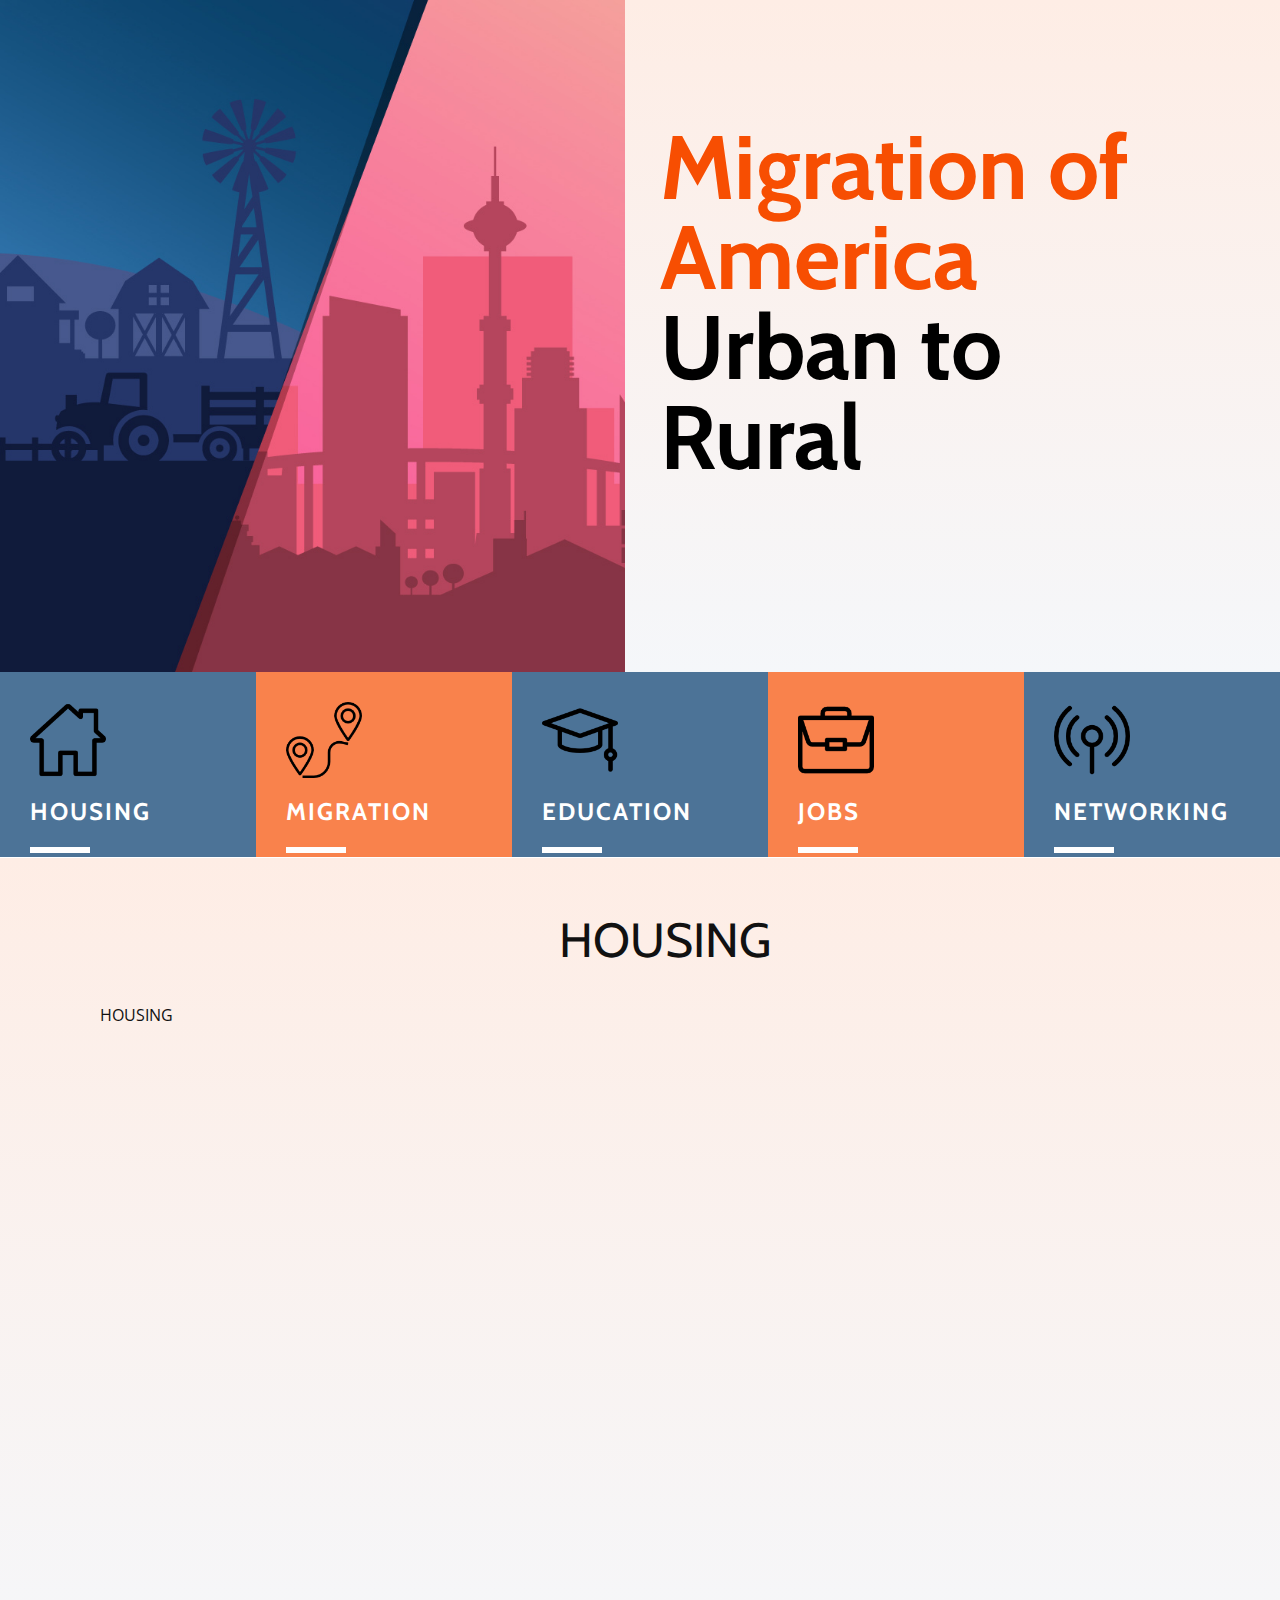
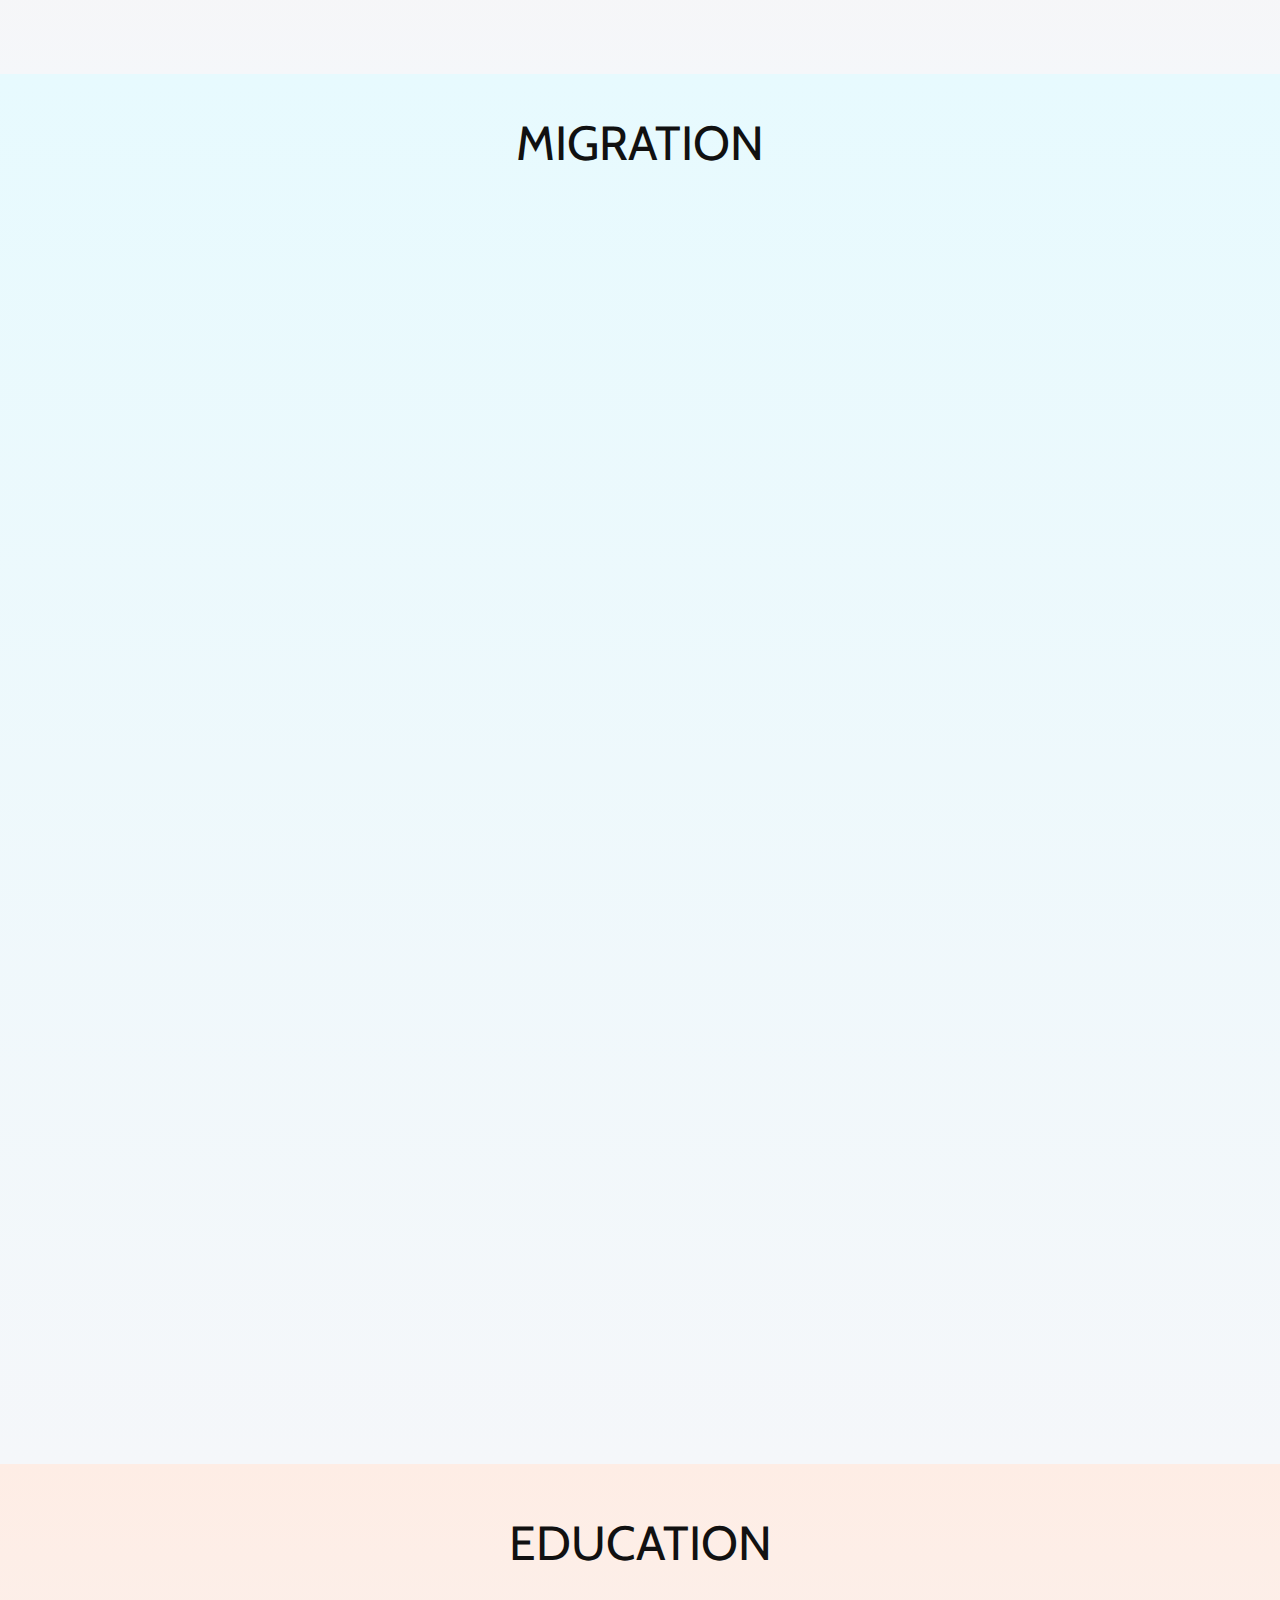
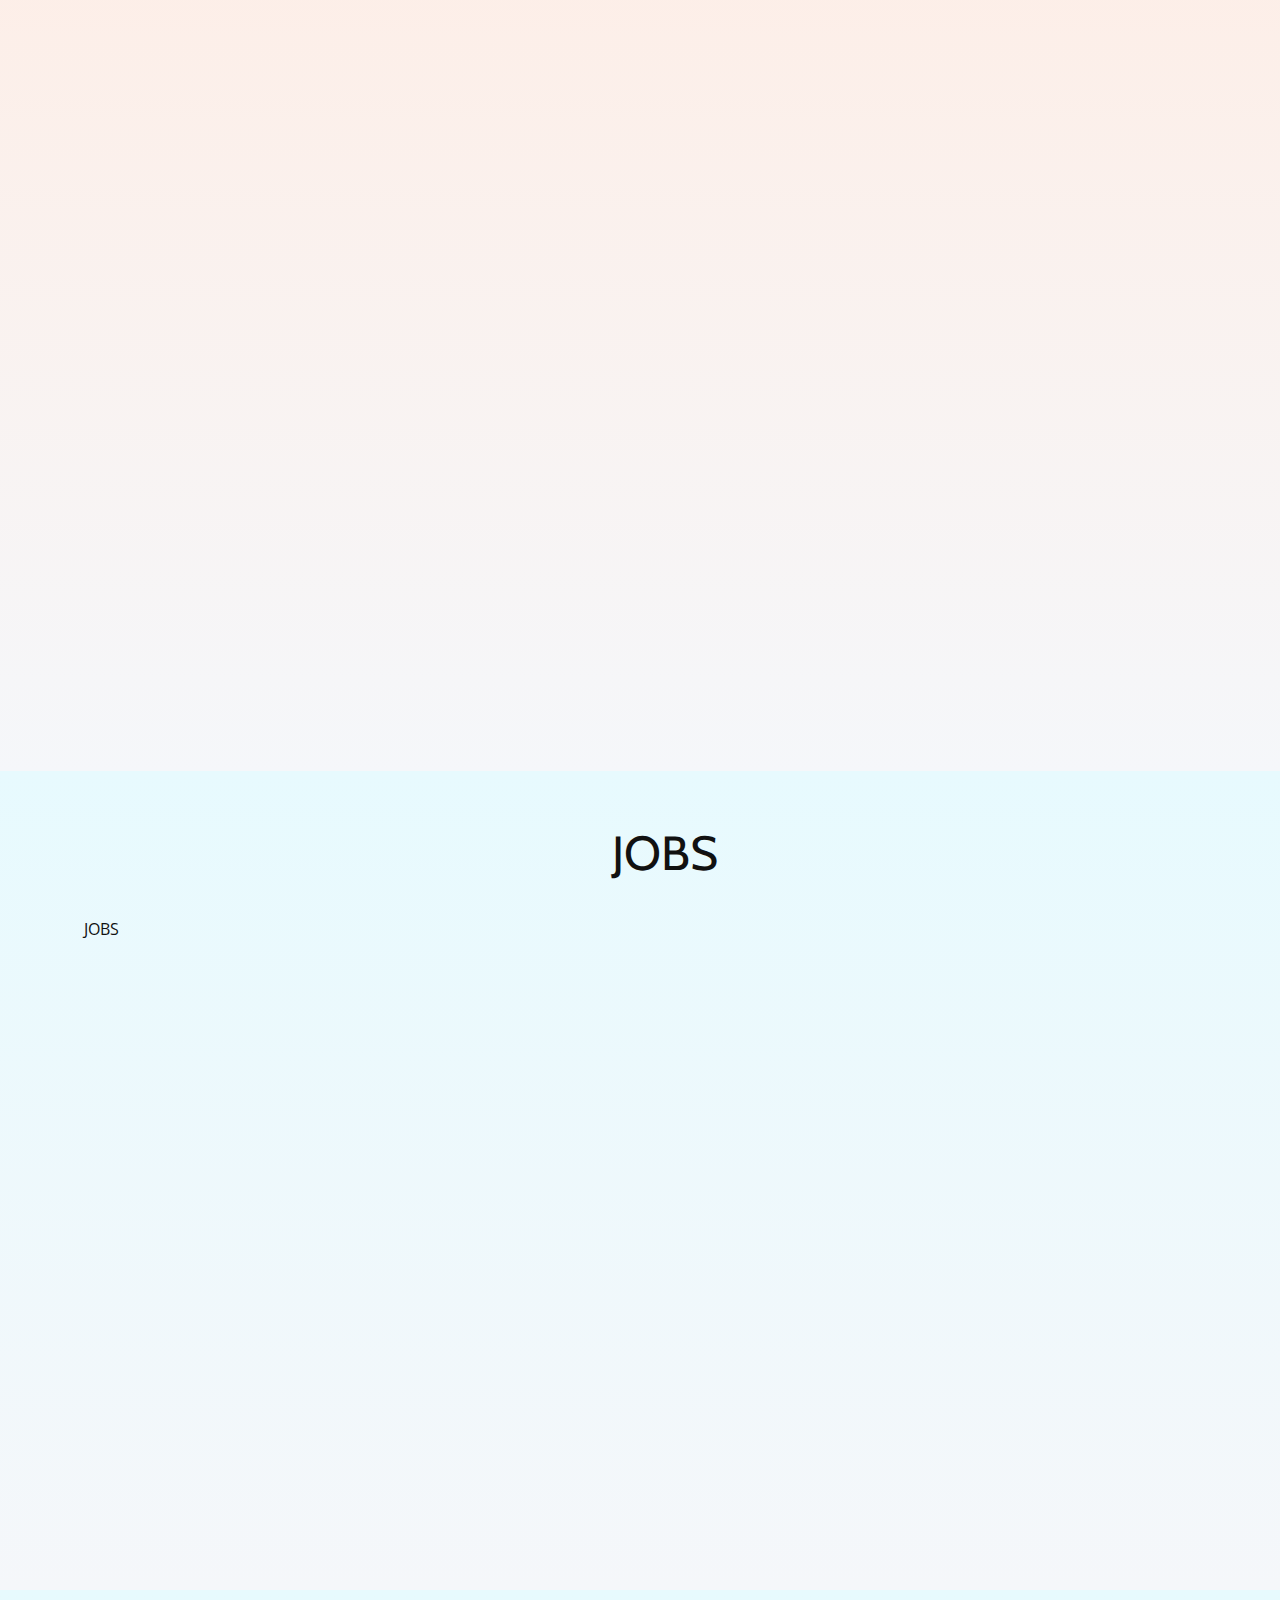
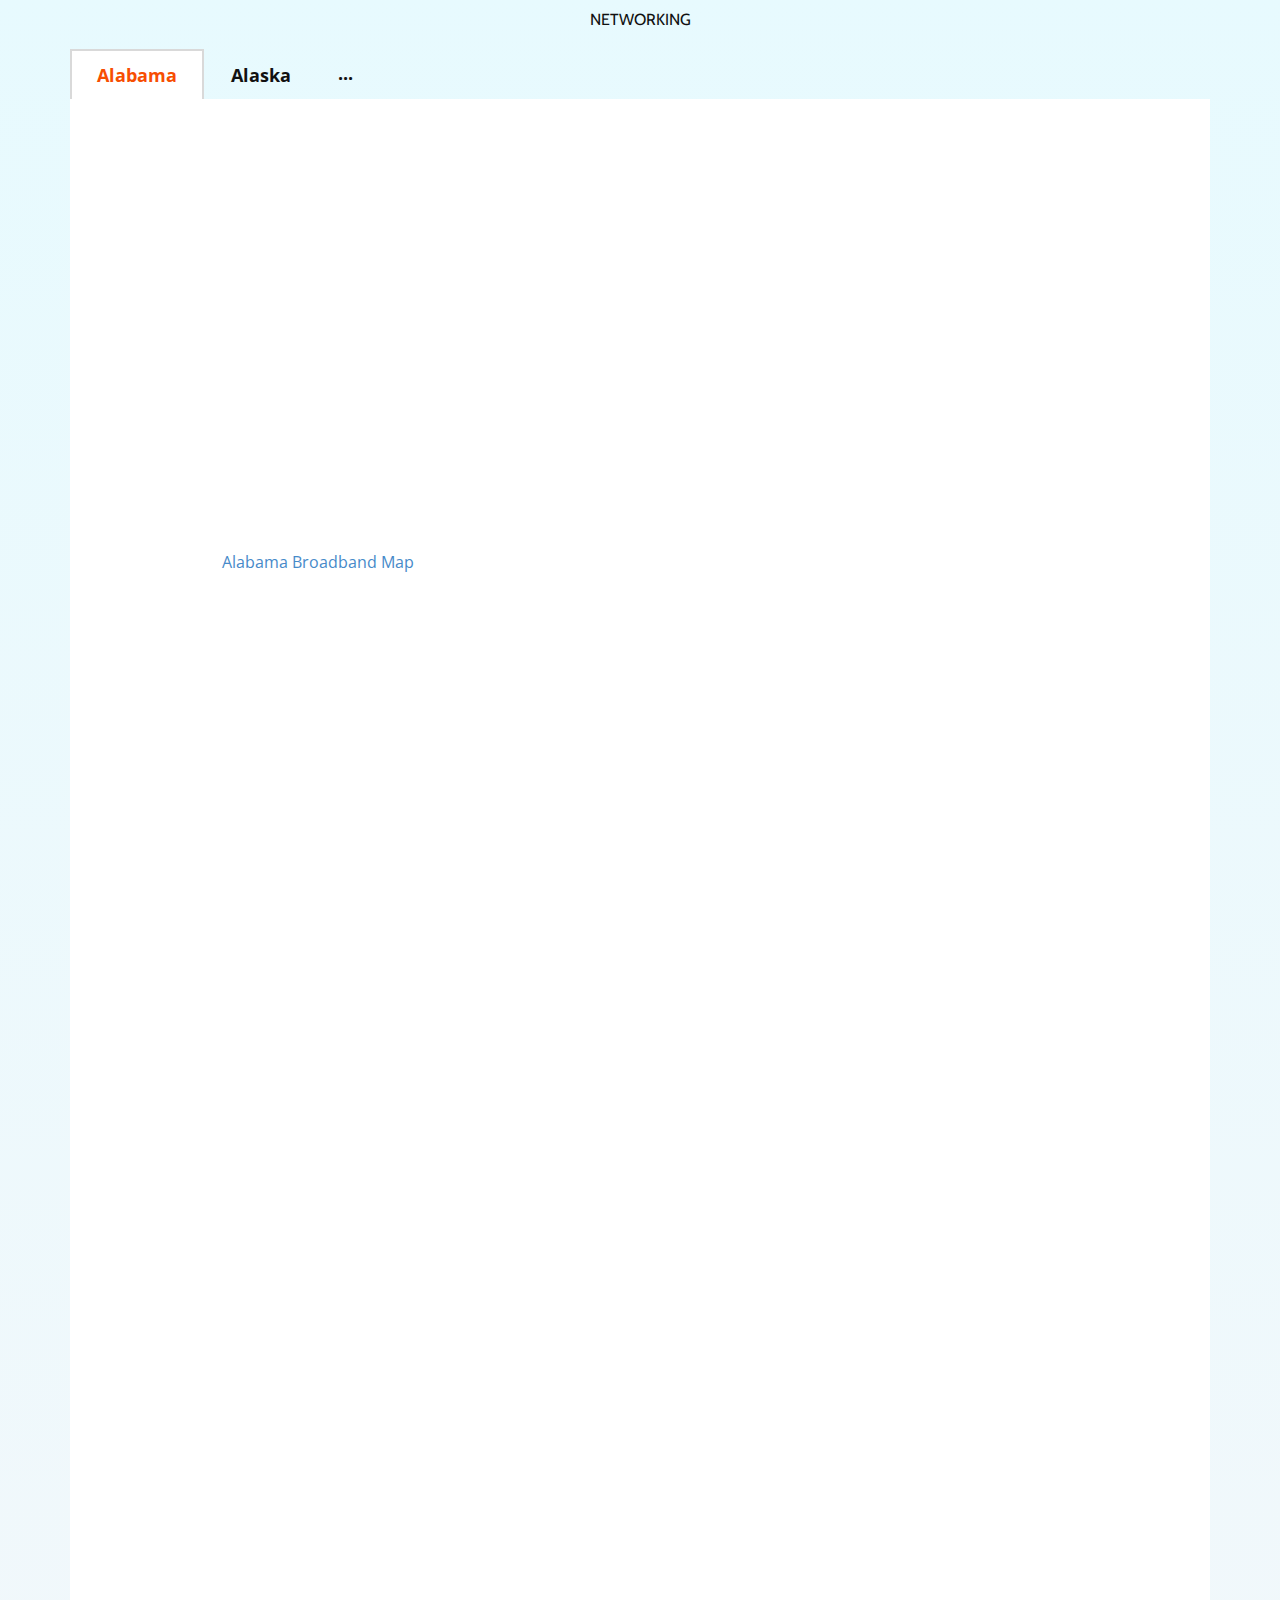
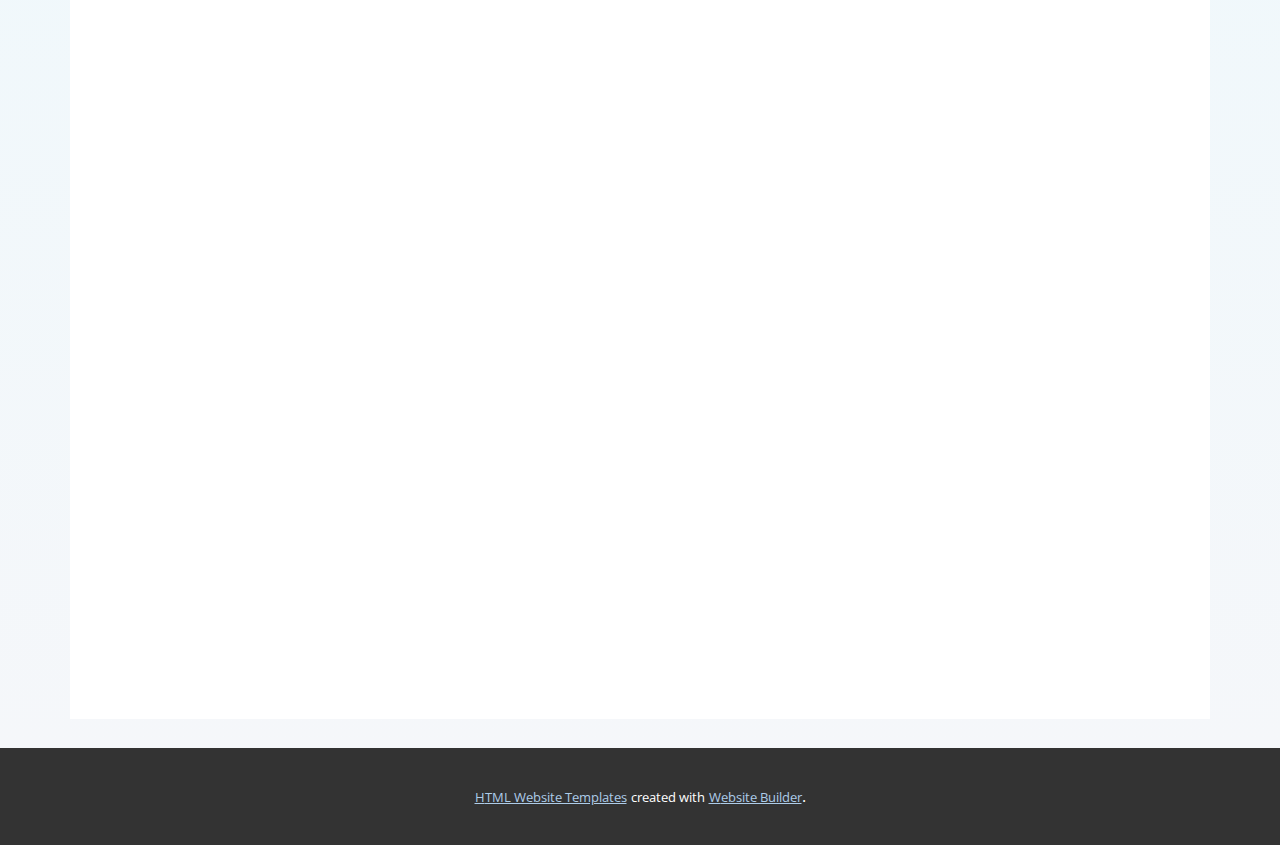
==== commit 3356bbfd: "new" ====
--- a/index.html
+++ b/index.html
@@ -23,7 +23,6 @@
     
     
     
-    
     <script type="application/ld+json">{
 		"@context": "http://schema.org",
 		"@type": "Organization",
@@ -52,43 +51,37 @@
         </div>
       </div>
     </section>
-    <section class="u-clearfix u-valign-middle u-section-2" id="carousel_c6b8">
+    <section class="u-clearfix u-valign-top u-section-2" id="carousel_c6b8">
       <div class="u-expanded-width u-list u-list-1">
         <div class="u-repeater u-repeater-1">
-          <div class="u-align-center-sm u-align-center-xs u-align-left-lg u-align-left-md u-align-left-xl u-container-style u-custom-item u-list-item u-palette-1-dark-1 u-repeater-item u-list-item-1" data-href="index.html#sec-7285" data-page-id="164919185">
-            <div class="u-container-layout u-similar-container u-valign-top u-container-layout-1"><span class="u-custom-item u-file-icon u-icon u-icon-1"><img src="images/7335207.png" alt=""></span>
-              <h4 class="u-text u-text-default u-text-1">NETWORKING</h4>
+          <div class="u-align-center-sm u-align-center-xs u-align-left-lg u-align-left-md u-align-left-xl u-container-style u-custom-item u-list-item u-palette-1-dark-1 u-repeater-item u-list-item-1" data-href="index.html#carousel_b9fd" data-page-id="164919185">
+            <div class="u-container-layout u-similar-container u-valign-top u-container-layout-1"><span class="u-custom-item u-file-icon u-icon u-icon-1" data-href="index.html#carousel_b9fd" data-page-id="164919185"><img src="images/846449.png" alt=""></span>
+              <h4 class="u-text u-text-default u-text-1">HOUSING</h4>
               <div class="u-border-6 u-border-white u-line u-line-horizontal u-line-1"></div>
             </div>
           </div>
-          <div class="u-align-center-sm u-align-center-xs u-align-left-lg u-align-left-md u-align-left-xl u-container-style u-custom-item u-list-item u-palette-2-light-1 u-repeater-item u-list-item-2" data-href="index.html#sec-c547" data-page-id="164919185">
-            <div class="u-container-layout u-similar-container u-valign-top u-container-layout-2"><span class="u-custom-item u-file-icon u-icon u-icon-2"><img src="images/3313488.png" alt=""></span>
-              <h4 class="u-text u-text-default u-text-2">LIFESTYLE</h4>
+          <div class="u-align-center-sm u-align-center-xs u-align-left-lg u-align-left-md u-align-left-xl u-container-style u-custom-item u-list-item u-palette-2-light-1 u-repeater-item u-list-item-2" data-href="index.html#carousel_94d1" data-page-id="164919185">
+            <div class="u-container-layout u-similar-container u-valign-top u-container-layout-2"><span class="u-custom-item u-file-icon u-icon u-icon-2"><img src="images/1089270.png" alt=""></span>
+              <h4 class="u-text u-text-default u-text-2">MIGRATION</h4>
               <div class="u-border-6 u-border-white u-line u-line-horizontal u-line-2"></div>
             </div>
           </div>
-          <div class="u-align-center-sm u-align-center-xs u-align-left-lg u-align-left-md u-align-left-xl u-container-style u-custom-item u-list-item u-palette-1-dark-1 u-repeater-item u-list-item-3" data-href="index.html#carousel_8871" data-page-id="164919185">
-            <div class="u-container-layout u-similar-container u-valign-top u-container-layout-3"><span class="u-custom-item u-file-icon u-icon u-icon-3"><img src="images/1940611.png" alt=""></span>
-              <h4 class="u-text u-text-default u-text-3">EDUCATION</h4>
+          <div class="u-align-center-sm u-align-center-xs u-align-left-lg u-align-left-md u-align-left-xl u-container-style u-custom-item u-list-item u-palette-1-dark-1 u-repeater-item u-list-item-3" data-href="index.html#carousel_b2ed" data-page-id="164919185">
+            <div class="u-container-layout u-similar-container u-valign-top u-container-layout-3"><span class="u-custom-item u-file-icon u-icon u-icon-3"><img src="images/1940690.png" alt=""></span>
+              <h4 class="u-text u-text-default u-text-3">education</h4>
               <div class="u-border-6 u-border-white u-line u-line-horizontal u-line-3"></div>
             </div>
           </div>
-          <div class="u-align-center-sm u-align-center-xs u-align-left-lg u-align-left-md u-align-left-xl u-container-style u-custom-item u-list-item u-palette-2-light-1 u-repeater-item u-list-item-4" data-href="index.html#carousel_b2ed" data-page-id="164919185">
-            <div class="u-container-layout u-similar-container u-valign-top u-container-layout-4"><span class="u-custom-item u-file-icon u-icon u-icon-4"><img src="images/33308.png" alt=""></span>
-              <h4 class="u-text u-text-default u-text-4">MIGRATION</h4>
+          <div class="u-align-center-sm u-align-center-xs u-align-left-lg u-align-left-md u-align-left-xl u-container-style u-custom-item u-list-item u-palette-2-light-1 u-repeater-item u-list-item-4" data-href="index.html#carousel_8871" data-page-id="164919185">
+            <div class="u-container-layout u-similar-container u-valign-top u-container-layout-4"><span class="u-custom-item u-file-icon u-icon u-icon-4"><img src="images/1063376.png" alt=""></span>
+              <h4 class="u-text u-text-default u-text-4">JOBS</h4>
               <div class="u-border-6 u-border-white u-line u-line-horizontal u-line-4"></div>
             </div>
           </div>
-          <div class="u-align-center-sm u-align-center-xs u-align-left-lg u-align-left-md u-align-left-xl u-container-style u-custom-item u-list-item u-palette-1-dark-1 u-repeater-item u-list-item-5" data-href="index.html#carousel_94d1" data-page-id="164919185">
-            <div class="u-container-layout u-similar-container u-valign-top u-container-layout-5"><span class="u-custom-item u-file-icon u-icon u-icon-5"><img src="images/1170667.png" alt=""></span>
-              <h4 class="u-text u-text-default u-text-5">JOBS</h4>
+          <div class="u-align-center-sm u-align-center-xs u-align-left-lg u-align-left-md u-align-left-xl u-container-style u-custom-item u-list-item u-palette-1-dark-1 u-repeater-item u-list-item-5" data-href="index.html#sec-7285" data-page-id="164919185">
+            <div class="u-container-layout u-similar-container u-valign-top u-container-layout-5"><span class="u-custom-item u-file-icon u-icon u-icon-5"><img src="images/578299.png" alt=""></span>
+              <h4 class="u-text u-text-default u-text-5">NETWORKING</h4>
               <div class="u-border-6 u-border-white u-line u-line-horizontal u-line-5"></div>
-            </div>
-          </div>
-          <div class="u-align-center-sm u-align-center-xs u-align-left-lg u-align-left-md u-align-left-xl u-container-style u-custom-item u-list-item u-palette-2-light-1 u-repeater-item u-list-item-6" data-href="index.html#carousel_b9fd" data-page-id="164919185">
-            <div class="u-container-layout u-similar-container u-valign-top u-container-layout-6"><span class="u-custom-item u-file-icon u-icon u-icon-6"><img src="images/993762.png" alt=""></span>
-              <h4 class="u-text u-text-default u-text-6">HOUSING</h4>
-              <div class="u-border-6 u-border-white u-line u-line-horizontal u-line-6"></div>
             </div>
           </div>
         </div>
@@ -104,7 +97,6 @@
                   <h4 class="u-text u-text-default u-text-1">HOUSING</h4>
                   <div class="u-clearfix u-custom-html u-custom-html-1">
                     <p>HOUSING</p>
-                    <iframe width="800" height="800" src="https://datastudio.google.com/embed/reporting/d85c5a8f-522f-47cb-a46d-59b862089d29/page/p_ximbys6auc" frameborder="0" style="border:0" allowfullscreen></iframe>
                   </div>
                 </div>
               </div>
@@ -115,33 +107,31 @@
     </section>
     <section class="u-align-center u-clearfix u-gradient u-section-4" id="carousel_94d1">
       <div class="u-clearfix u-sheet u-sheet-1">
-        <div class="u-clearfix u-layout-wrap u-layout-wrap-1">
-          <div class="u-layout">
-            <div class="u-layout-row">
-              <div class="u-align-left u-container-style u-layout-cell u-left-cell u-size-60 u-layout-cell-1">
-                <div class="u-container-layout u-container-layout-1">
-                  <h4 class="u-text u-text-default u-text-1">JOBS</h4>
-                  <div class="u-clearfix u-custom-html u-expanded-width u-custom-html-1">
-                    <p>JOBS</p>
-                  </div>
-                </div>
-              </div>
-            </div>
-          </div>
-        </div>
-      </div>
-    </section>
-    <section class="u-align-center u-clearfix u-gradient u-section-5" id="carousel_b2ed">
-      <div class="u-clearfix u-sheet u-sheet-1">
-        <div class="u-clearfix u-layout-wrap u-layout-wrap-1">
+        <div class="u-clearfix u-expanded-width u-layout-wrap u-layout-wrap-1">
           <div class="u-layout">
             <div class="u-layout-row">
               <div class="u-align-left u-container-style u-layout-cell u-left-cell u-size-60 u-layout-cell-1">
                 <div class="u-container-layout u-container-layout-1">
                   <h4 class="u-text u-text-default u-text-1">MIGRATION</h4>
                   <div class="u-clearfix u-custom-html u-expanded-width u-custom-html-1">
-                    <iframe width="700" height="612" frameborder="0" scrolling="no" src="https://onedrive.live.com/embed?resid=1C5FD015A6D0FD66%21114&authkey=%21APhd-jzjhIeZ6N8&em=2&wdAllowInteractivity=False&Item=Chart%209&wdDownloadButton=True&wdInConfigurator=True"></iframe>
+                    <iframe width="1140" height="1251" src="https://datastudio.google.com/embed/reporting/d85c5a8f-522f-47cb-a46d-59b862089d29/page/p_8i3hl96auc" frameborder="0" style="border:0" allowfullscreen=""></iframe>
                   </div>
+                </div>
+              </div>
+            </div>
+          </div>
+        </div>
+      </div>
+    </section>
+    <section class="u-align-center u-clearfix u-gradient u-section-5" id="carousel_b2ed">
+      <div class="u-clearfix u-expanded-width u-layout-wrap u-layout-wrap-1">
+        <div class="u-layout">
+          <div class="u-layout-row">
+            <div class="u-align-left u-container-style u-layout-cell u-left-cell u-size-60 u-layout-cell-1">
+              <div class="u-container-layout u-container-layout-1">
+                <h4 class="u-text u-text-default u-text-1">EDUCATION</h4>
+                <div class="u-clearfix u-custom-html u-custom-html-1">
+                  <iframe width="1239" height="800" src="https://datastudio.google.com/embed/reporting/b1537681-ece6-40f1-a095-adec814e8463/page/p_ximbys6auc" frameborder="0" style="border:0" allowfullscreen=""></iframe>
                 </div>
               </div>
             </div>
@@ -156,9 +146,9 @@
             <div class="u-layout-row">
               <div class="u-align-left u-container-style u-layout-cell u-left-cell u-size-60 u-layout-cell-1">
                 <div class="u-container-layout u-container-layout-1">
-                  <h4 class="u-align-center u-text u-text-default u-text-1">EDUCATION</h4>
+                  <h4 class="u-align-center u-text u-text-default u-text-1">JOBS</h4>
                   <div class="u-clearfix u-custom-html u-custom-html-1">
-                    <iframe width="800" height="800" src="https://datastudio.google.com/embed/reporting/b1537681-ece6-40f1-a095-adec814e8463/page/p_ximbys6auc" frameborder="0" style="border:0" allowfullscreen></iframe>
+                    <p>JOBS</p>
                   </div>
                 </div>
               </div>
@@ -167,8 +157,9 @@
         </div>
       </div>
     </section>
-    <section class="u-align-center u-clearfix u-section-7" id="sec-c547">
-      <div class="u-clearfix u-sheet u-valign-middle u-sheet-1">
+    <section class="u-align-center u-clearfix u-gradient u-section-7" id="sec-7285">
+      <div class="u-clearfix u-sheet u-sheet-1">
+        <h4 class="u-text u-text-default u-text-1">NETWORKING</h4>
         <div class="u-expanded-width u-tabs u-tabs-1">
           <ul class="u-border-1 u-border-grey-25 u-tab-list u-unstyled" role="tablist">
             <li class="u-tab-item" role="presentation">
@@ -177,70 +168,51 @@
             <li class="u-tab-item" role="presentation">
               <a class="u-active-white u-border-2 u-border-active-grey-15 u-border-hover-grey-15 u-border-no-bottom u-button-style u-tab-link u-text-active-palette-2-base u-text-hover-black u-tab-link-2" id="link-tab-14b7" href="#tab-14b7" role="tab" aria-controls="tab-14b7" aria-selected="false">Alaska</a>
             </li>
-          </ul>
-          <div class="u-tab-content">
-            <div class="u-container-style u-tab-active u-tab-pane u-white u-tab-pane-1" id="tab-0da5" role="tabpanel" aria-labelledby="link-tab-0da5">
-              <div class="u-container-layout u-valign-bottom u-container-layout-1">
-                <div class="u-clearfix u-custom-html u-custom-html-1">
-                  <iframe width="700" height="593" frameborder="0" scrolling="no" src="https://onedrive.live.com/embed?resid=1C5FD015A6D0FD66%21112&authkey=%21AKx4FsCQ8z3B0IQ&em=2&wdAllowInteractivity=False&Item=Table3&wdHideGridlines=True&wdDownloadButton=True&wdInConfigurator=True"></iframe>
-                </div>
-              </div>
-            </div>
-            <div class="u-align-left u-container-style u-tab-pane u-white u-tab-pane-2" id="tab-14b7" role="tabpanel" aria-labelledby="link-tab-14b7">
-              <div class="u-container-layout u-container-layout-2"></div>
-            </div>
-          </div>
-        </div>
-      </div>
-    </section>
-    <section class="u-align-center u-clearfix u-gradient u-section-8" id="sec-7285">
-      <div class="u-clearfix u-sheet u-sheet-1">
-        <h4 class="u-text u-text-default u-text-1">NETWORKING</h4>
-        <div class="u-expanded-width u-tabs u-tabs-1">
-          <ul class="u-border-1 u-border-grey-25 u-tab-list u-unstyled" role="tablist">
             <li class="u-tab-item" role="presentation">
-              <a class="active u-active-white u-border-2 u-border-active-grey-15 u-border-hover-grey-15 u-border-no-bottom u-button-style u-tab-link u-text-active-palette-2-base u-text-hover-black u-tab-link-1" id="link-tab-0da5" href="#tab-0da5" role="tab" aria-controls="tab-0da5" aria-selected="true">Alabama</a>
-            </li>
-            <li class="u-tab-item" role="presentation">
-              <a class="u-active-white u-border-2 u-border-active-grey-15 u-border-hover-grey-15 u-border-no-bottom u-button-style u-tab-link u-text-active-palette-2-base u-text-hover-black u-tab-link-2" id="link-tab-3ee1" href="#tab-3ee1" role="tab" aria-controls="tab-3ee1" aria-selected="false">Alaska</a>
+              <a class="u-button-style u-tab-link u-tab-link-3" id="link-tab-bbae" href="#tab-bbae" role="tab" aria-controls="tab-bbae" aria-selected="false">...</a>
             </li>
           </ul>
           <div class="u-tab-content">
-            <div class="u-container-style u-tab-active u-tab-pane u-white u-tab-pane-1" id="tab-0da5" role="tabpanel" aria-labelledby="link-tab-0da5">
+            <div class="u-align-left u-container-style u-tab-active u-tab-pane u-white u-tab-pane-1" id="tab-0da5" role="tabpanel" aria-labelledby="link-tab-0da5">
               <div class="u-container-layout u-valign-top u-container-layout-1">
                 <div class="u-clearfix u-custom-html u-custom-html-1">
-                  <script src="https://broadbandnow.com/widgets/map.js" async></script><a class="bbn-embed" data-widget="state" data-width="650" target="_blank" href="https://broadbandnow.com/Alabama">Alabama Broadband Map</a>
+                  <iframe width="554" height="363" frameborder="0" scrolling="no" src="https://onedrive.live.com/embed?resid=1C5FD015A6D0FD66%21118&amp;authkey=%21AJ7NoPt7VVRZ0Co&amp;em=2&amp;Item=Chart%202&amp;wdDownloadButton=True&amp;wdInConfigurator=True&amp;wdInConfigurator=True"></iframe>
                 </div>
                 <div class="u-clearfix u-custom-html u-custom-html-2">
-                  <iframe width="554" height="363" frameborder="0" scrolling="no" src="https://onedrive.live.com/embed?resid=1C5FD015A6D0FD66%21112&authkey=%21AKx4FsCQ8z3B0IQ&em=2&wdAllowInteractivity=False&Item=Chart%202&wdDownloadButton=True&wdInConfigurator=True"></iframe>
+                  <script src="https://broadbandnow.com/widgets/map.js" async="async"></script>
+                  <a class="bbn-embed" data-widget="state" data-width="800" target="_blank" href="https://broadbandnow.com/Alabama">Alabama Broadband Map</a>
                 </div>
                 <div class="u-clearfix u-custom-html u-expanded-width u-custom-html-3">
-                  <iframe width="245" height="900" frameborder="0" scrolling="no" src="https://onedrive.live.com/embed?resid=1C5FD015A6D0FD66%21112&authkey=%21AKx4FsCQ8z3B0IQ&em=2&wdAllowInteractivity=False&Item=Table2&wdHideGridlines=True&wdDownloadButton=True&wdInConfigurator=True"></iframe>
-                </div>
-              </div>
-            </div>
-            <div class="u-container-style u-tab-pane u-white u-tab-pane-2" id="tab-3ee1" role="tabpanel" aria-labelledby="link-tab-3ee1">
-              <div class="u-container-layout u-valign-top u-container-layout-2">
+                  <iframe width="245" height="900" frameborder="0" scrolling="no" src="https://onedrive.live.com/embed?resid=1C5FD015A6D0FD66%21118&amp;authkey=%21AJ7NoPt7VVRZ0Co&amp;em=2&amp;Item=Table2&amp;wdHideGridlines=True&amp;wdDownloadButton=True&amp;wdInConfigurator=True&amp;wdInConfigurator=True"></iframe>
+                </div>
+              </div>
+            </div>
+            <div class="u-align-left u-container-style u-tab-pane u-white u-tab-pane-2" id="tab-14b7" role="tabpanel" aria-labelledby="link-tab-14b7">
+              <div class="u-container-layout u-container-layout-2">
                 <div class="u-clearfix u-custom-html u-custom-html-4">
-                  <p>HEATMAP</p>
+                  <iframe width="559" height="327" frameborder="0" scrolling="no" src="https://onedrive.live.com/embed?resid=1C5FD015A6D0FD66%21118&amp;authkey=%21AJ7NoPt7VVRZ0Co&amp;em=2&amp;Item=Chart%203&amp;wdDownloadButton=True&amp;wdInConfigurator=True&amp;wdInConfigurator=True"></iframe>
                 </div>
                 <div class="u-clearfix u-custom-html u-custom-html-5">
-                  <p>MAJOR PROVIDERS</p>
+                  <script src="https://broadbandnow.com/widgets/map.js" async="async"></script>
+                  <a class="bbn-embed" data-widget="state" data-width="800" target="_blank" href="https://broadbandnow.com/Alaska">Alaska Broadband Map</a>
                 </div>
                 <div class="u-clearfix u-custom-html u-expanded-width u-custom-html-6">
-                  <p>cities</p>
-                </div>
-              </div>
-            </div>
-          </div>
-        </div>
-      </div>
-    </section>
-    
-    
-    
-    <!--<section class="u-backlink u-clearfix u-grey-80">
-     <a class="u-link" href="https://nicepage.com/html-templates" target="_blank">
+                  <iframe width="226" height="900" frameborder="0" scrolling="no" src="https://onedrive.live.com/embed?resid=1C5FD015A6D0FD66%21118&amp;authkey=%21AJ7NoPt7VVRZ0Co&amp;em=2&amp;Item=Table3&amp;wdHideGridlines=True&amp;wdDownloadButton=True&amp;wdInConfigurator=True&amp;wdInConfigurator=True"></iframe>
+                </div>
+              </div>
+            </div>
+            <div class="u-container-style u-tab-pane" id="tab-bbae" role="tabpanel" aria-labelledby="link-tab-bbae">
+              <div class="u-container-layout u-container-layout-3"></div>
+            </div>
+          </div>
+        </div>
+      </div>
+    </section>
+    
+    
+    
+    <section class="u-backlink u-clearfix u-grey-80">
+      <a class="u-link" href="https://nicepage.com/html-templates" target="_blank">
         <span>HTML Website Templates</span>
       </a>
       <p class="u-text">
@@ -249,6 +221,6 @@
       <a class="u-link" href="https://nicepage.com/website-builder" target="_blank">
         <span>Website Builder</span>
       </a>. 
-    </section>--><span style="height: 64px; width: 64px; margin-left: 0px; margin-right: auto; margin-top: 0px; right: 20px; bottom: 20px;" class="u-back-to-top u-file-icon u-icon u-opacity u-opacity-85 u-spacing-15 u-text-palette-1-base" data-href="#"><img src="images/10.png" alt="" data-original-src="np://user.desktop.nicepage.com/Site_74007652/images/17507.png" data-color="#000000"></span>
+    </section><span style="height: 64px; width: 64px; margin-left: 0px; margin-right: auto; margin-top: 0px; right: 20px; bottom: 20px;" class="u-back-to-top u-file-icon u-icon u-opacity u-opacity-85 u-spacing-15 u-text-palette-1-base" data-href="#"><img src="images/9.png" alt="" data-original-src="np://user.desktop.nicepage.com/Site_74007652/images/17507.png" data-color="#000000"></span>
   </body>
 </html>--- a/index.css
+++ b/index.css
@@ -140,19 +140,20 @@
     font-size: 3.75rem;
   }
 } .u-section-2 {
-  min-height: 184px;
+  min-height: 185px;
 }
 
 .u-section-2 .u-list-1 {
   grid-template-rows: auto;
-  margin-top: 1px;
+  margin-top: 0;
   margin-bottom: 1px;
 }
 
 .u-section-2 .u-repeater-1 {
-  grid-template-columns: 16.6667% 16.6667% 16.6667% 16.6667% 16.6667% 16.6667%;
+  grid-template-columns: 20% 20% 20% 20% 20%;
   min-height: 184px;
   grid-gap: 0px 0px;
+  grid-auto-columns: 20%;
 }
 
 .u-section-2 .u-list-item-1 {
@@ -294,34 +295,6 @@
   margin: 20px auto 0 0;
 }
 
-.u-section-2 .u-list-item-6 {
-  background-image: none;
-}
-
-.u-section-2 .u-container-layout-6 {
-  padding: 30px 30px 4px;
-}
-
-.u-section-2 .u-icon-6 {
-  height: 76px;
-  width: 76px;
-  background-image: none;
-  margin: 0 auto 0 0;
-}
-
-.u-section-2 .u-text-6 {
-  text-transform: uppercase;
-  font-weight: 700;
-  letter-spacing: 2px;
-  margin: 20px auto 0 0;
-}
-
-.u-section-2 .u-line-6 {
-  width: 60px;
-  height: 3px;
-  margin: 20px auto 0 0;
-}
-
 @media (max-width: 1199px) {
    .u-section-2 {
     min-height: 34px;
@@ -332,7 +305,8 @@
   }
 
   .u-section-2 .u-repeater-1 {
-    min-height: 151px;
+    grid-template-columns: 16.6667% 16.6667% 16.6667% 16.6667% 16.6667% 16.6667%;
+    min-height: 152px;
   }
 }
 
@@ -347,7 +321,8 @@
 
   .u-section-2 .u-repeater-1 {
     grid-template-columns: 33.3333% 33.3333% 33.3333%;
-    min-height: 463px;
+    min-height: 388px;
+    grid-auto-columns: 33.333333333333336%;
   }
 }
 
@@ -362,7 +337,8 @@
 
   .u-section-2 .u-repeater-1 {
     grid-template-columns: 50% 50%;
-    min-height: 781px;
+    min-height: 655px;
+    grid-auto-columns: 50%;
   }
 
   .u-section-2 .u-container-layout-1 {
@@ -449,23 +425,6 @@
   .u-section-2 .u-line-5 {
     margin-left: auto;
   }
-
-  .u-section-2 .u-container-layout-6 {
-    padding-left: 10px;
-    padding-right: 10px;
-  }
-
-  .u-section-2 .u-icon-6 {
-    margin-left: auto;
-  }
-
-  .u-section-2 .u-text-6 {
-    margin-left: auto;
-  }
-
-  .u-section-2 .u-line-6 {
-    margin-left: auto;
-  }
 }
 
 @media (max-width: 575px) {
@@ -479,6 +438,7 @@
 
   .u-section-2 .u-repeater-1 {
     grid-template-columns: 100%;
+    grid-auto-columns: 100%;
   }
 } .u-section-3 {
   background-image: linear-gradient(#feede5, #f5f7fa);
@@ -507,7 +467,6 @@
 }
 
 .u-section-3 .u-custom-html-1 {
-  height: auto;
   min-height: 686px;
   width: 1130px;
   margin: 14px auto 0;
@@ -527,6 +486,7 @@
   }
 
   .u-section-3 .u-custom-html-1 {
+    height: auto;
     width: 940px;
   }
 }
@@ -582,16 +542,16 @@
 }
 
 .u-section-4 .u-sheet-1 {
-  min-height: 802px;
+  min-height: 1375px;
 }
 
 .u-section-4 .u-layout-wrap-1 {
-  width: 1190px;
-  margin: 40px -50px 0 auto;
+  margin-top: 41px;
+  margin-bottom: 19px;
 }
 
 .u-section-4 .u-layout-cell-1 {
-  min-height: 762px;
+  min-height: 1315px;
 }
 
 .u-section-4 .u-container-layout-1 {
@@ -606,36 +566,31 @@
 .u-section-4 .u-custom-html-1 {
   margin-bottom: 0;
   margin-top: 14px;
+  min-height: 1244px;
   height: auto;
-  min-height: 661px;
 }
 
 @media (max-width: 1199px) {
-   .u-section-4 {
-    min-height: 637px;
-  }
-
   .u-section-4 .u-sheet-1 {
-    min-height: 773px;
+    min-height: 1144px;
   }
 
   .u-section-4 .u-layout-wrap-1 {
-    width: 940px;
-    margin-right: 0;
+    min-height: 628px;
   }
 
   .u-section-4 .u-layout-cell-1 {
-    min-height: 602px;
+    min-height: 1084px;
   }
 }
 
 @media (max-width: 991px) {
-   .u-section-4 {
+  .u-section-4 .u-sheet-1 {
+    min-height: 160px;
+  }
+
+  .u-section-4 .u-layout-wrap-1 {
     min-height: 100px;
-  }
-
-  .u-section-4 .u-layout-wrap-1 {
-    width: 720px;
   }
 
   .u-section-4 .u-layout-cell-1 {
@@ -644,10 +599,6 @@
 }
 
 @media (max-width: 767px) {
-  .u-section-4 .u-layout-wrap-1 {
-    width: 540px;
-  }
-
   .u-section-4 .u-container-layout-1 {
     padding-right: 30px;
     padding-left: 80px;
@@ -655,29 +606,21 @@
 }
 
 @media (max-width: 575px) {
-  .u-section-4 .u-layout-wrap-1 {
-    width: 340px;
-  }
-
   .u-section-4 .u-container-layout-1 {
     padding-right: 0;
     padding-left: 50px;
   }
 } .u-section-5 {
   background-image: linear-gradient(#feede5, #f5f7fa);
-}
-
-.u-section-5 .u-sheet-1 {
-  min-height: 814px;
+  min-height: 906px;
 }
 
 .u-section-5 .u-layout-wrap-1 {
-  width: 1190px;
-  margin: 40px auto 0 0;
+  margin: 40px 0 0;
 }
 
 .u-section-5 .u-layout-cell-1 {
-  min-height: 774px;
+  min-height: 860px;
 }
 
 .u-section-5 .u-container-layout-1 {
@@ -690,64 +633,72 @@
 }
 
 .u-section-5 .u-custom-html-1 {
-  margin-bottom: 0;
-  margin-top: 11px;
+  min-height: 801px;
   height: auto;
-  min-height: 665px;
+  width: 1239px;
+  margin: -9px auto 0;
 }
 
 @media (max-width: 1199px) {
    .u-section-5 {
-    min-height: 637px;
-  }
-
-  .u-section-5 .u-sheet-1 {
-    min-height: 773px;
+    min-height: 755px;
   }
 
   .u-section-5 .u-layout-wrap-1 {
+    min-height: 709px;
+    margin-right: initial;
+    margin-left: initial;
+  }
+
+  .u-section-5 .u-layout-cell-1 {
+    min-height: 709px;
+  }
+
+  .u-section-5 .u-custom-html-1 {
     width: 940px;
-  }
-
-  .u-section-5 .u-layout-cell-1 {
-    min-height: 611px;
   }
 }
 
 @media (max-width: 991px) {
    .u-section-5 {
+    min-height: 146px;
+  }
+
+  .u-section-5 .u-layout-wrap-1 {
     min-height: 100px;
-  }
-
-  .u-section-5 .u-layout-wrap-1 {
-    width: 720px;
+    margin-right: initial;
+    margin-left: initial;
   }
 
   .u-section-5 .u-layout-cell-1 {
     min-height: 100px;
   }
+
+  .u-section-5 .u-custom-html-1 {
+    width: 720px;
+  }
 }
 
 @media (max-width: 767px) {
-  .u-section-5 .u-layout-wrap-1 {
-    width: 540px;
-  }
-
   .u-section-5 .u-container-layout-1 {
     padding-right: 30px;
     padding-left: 80px;
   }
+
+  .u-section-5 .u-custom-html-1 {
+    width: 540px;
+  }
 }
 
 @media (max-width: 575px) {
-  .u-section-5 .u-layout-wrap-1 {
-    width: 340px;
-  }
-
   .u-section-5 .u-container-layout-1 {
     padding-right: 0;
     padding-left: 50px;
   }
+
+  .u-section-5 .u-custom-html-1 {
+    width: 340px;
+  }
 } .u-section-6 {
   background-image: linear-gradient(#e7fafe, #f5f7fa);
 }
@@ -775,7 +726,6 @@
 }
 
 .u-section-6 .u-custom-html-1 {
-  height: auto;
   min-height: 664px;
   width: 1130px;
   margin: 14px 0 0 14px;
@@ -799,6 +749,7 @@
   }
 
   .u-section-6 .u-custom-html-1 {
+    height: auto;
     margin-left: 0;
     width: 940px;
   }
@@ -850,29 +801,44 @@
   .u-section-6 .u-custom-html-1 {
     width: 340px;
   }
-}.u-section-7 .u-sheet-1 {
-  min-height: 50vw;
+} .u-section-7 {
+  background-image: linear-gradient(#e7fafe, #f5f7fa);
+}
+
+.u-section-7 .u-sheet-1 {
+  min-height: 2327px;
+}
+
+.u-section-7 .u-text-1 {
+  font-size: 1rem;
+  background-image: none;
+  margin: 20px auto 0;
 }
 
 .u-section-7 .u-tabs-1 {
-  min-height: 840px;
+  min-height: 2239px;
   height: auto;
-  margin-top: 60px;
-  margin-bottom: 60px;
+  margin-top: 20px;
+  margin-bottom: 29px;
 }
 
 .u-section-7 .u-tab-link-1 {
-  font-size: 1.25rem;
-  background-image: none;
-  font-weight: 600;
+  font-size: 1.125rem;
+  background-image: none;
+  font-weight: 700;
   padding: 10px 25px;
 }
 
 .u-section-7 .u-tab-link-2 {
-  font-size: 1.25rem;
-  background-image: none;
-  font-weight: 600;
+  font-size: 1.125rem;
+  background-image: none;
+  font-weight: 700;
   padding: 10px 25px;
+}
+
+.u-section-7 .u-tab-link-3 {
+  font-weight: 700;
+  font-size: 1.125rem;
 }
 
 .u-section-7 .u-tab-pane-1 {
@@ -885,9 +851,23 @@
 
 .u-section-7 .u-custom-html-1 {
   height: auto;
-  min-height: 727px;
-  width: 1080px;
-  margin: 0;
+  min-height: 401px;
+  width: 600px;
+  margin: 0 auto;
+}
+
+.u-section-7 .u-custom-html-2 {
+  height: auto;
+  min-height: 801px;
+  width: 837px;
+  margin: 20px auto 0;
+}
+
+.u-section-7 .u-custom-html-3 {
+  margin-bottom: 0;
+  margin-top: 30px;
+  height: auto;
+  min-height: 871px;
 }
 
 .u-section-7 .u-tab-pane-2 {
@@ -895,6 +875,31 @@
 }
 
 .u-section-7 .u-container-layout-2 {
+  padding: 30px;
+}
+
+.u-section-7 .u-custom-html-4 {
+  height: auto;
+  min-height: 402px;
+  width: 601px;
+  margin: 0 auto;
+}
+
+.u-section-7 .u-custom-html-5 {
+  height: auto;
+  min-height: 806px;
+  width: 806px;
+  margin: 20px auto 0;
+}
+
+.u-section-7 .u-custom-html-6 {
+  margin-bottom: 0;
+  margin-top: 30px;
+  height: auto;
+  min-height: 872px;
+}
+
+.u-section-7 .u-container-layout-3 {
   padding: 30px;
 }
 
@@ -906,6 +911,14 @@
 
 @media (max-width: 991px) {
   .u-section-7 .u-custom-html-1 {
+    width: 660px;
+  }
+
+  .u-section-7 .u-custom-html-2 {
+    width: 660px;
+  }
+
+  .u-section-7 .u-custom-html-5 {
     width: 660px;
   }
 }
@@ -920,190 +933,43 @@
     width: 520px;
   }
 
+  .u-section-7 .u-custom-html-2 {
+    width: 520px;
+  }
+
   .u-section-7 .u-container-layout-2 {
     padding-left: 10px;
     padding-right: 10px;
   }
+
+  .u-section-7 .u-custom-html-4 {
+    width: 520px;
+  }
+
+  .u-section-7 .u-custom-html-5 {
+    width: 520px;
+  }
+
+  .u-section-7 .u-container-layout-3 {
+    padding-left: 10px;
+    padding-right: 10px;
+  }
 }
 
 @media (max-width: 575px) {
-  .u-section-7 .u-tabs-1 {
-    min-height: 763px;
-  }
-
   .u-section-7 .u-custom-html-1 {
     width: 320px;
   }
-} .u-section-8 {
-  background-image: linear-gradient(#e7fafe, #f5f7fa);
-}
-
-.u-section-8 .u-sheet-1 {
-  min-height: 2070px;
-}
-
-.u-section-8 .u-text-1 {
-  font-size: 3rem;
-  margin: 3px auto 0;
-}
-
-.u-section-8 .u-tabs-1 {
-  min-height: 1978px;
-  margin-top: 16px;
-  margin-bottom: 16px;
-  height: auto;
-}
-
-.u-section-8 .u-tab-link-1 {
-  font-size: 1.25rem;
-  background-image: none;
-  font-weight: 600;
-  padding: 10px 25px;
-}
-
-.u-section-8 .u-tab-link-2 {
-  font-size: 1.25rem;
-  background-image: none;
-  font-weight: 600;
-  padding: 10px 25px;
-}
-
-.u-section-8 .u-tab-pane-1 {
-  background-image: none;
-}
-
-.u-section-8 .u-container-layout-1 {
-  padding: 0;
-}
-
-.u-section-8 .u-custom-html-1 {
-  height: auto;
-  min-height: 700px;
-  margin: 0 324px 0 16px;
-}
-
-.u-section-8 .u-custom-html-2 {
-  height: auto;
-  min-height: 370px;
-  margin: 16px 0 0 521px;
-}
-
-.u-section-8 .u-custom-html-3 {
-  margin-bottom: 0;
-  margin-top: 30px;
-  height: auto;
-  min-height: 798px;
-}
-
-.u-section-8 .u-tab-pane-2 {
-  background-image: none;
-}
-
-.u-section-8 .u-container-layout-2 {
-  padding: 0;
-}
-
-.u-section-8 .u-custom-html-4 {
-  height: auto;
-  min-height: 700px;
-  margin: 0 324px 0 16px;
-}
-
-.u-section-8 .u-custom-html-5 {
-  height: auto;
-  min-height: 370px;
-  margin: 16px 0 0 521px;
-}
-
-.u-section-8 .u-custom-html-6 {
-  margin-bottom: 0;
-  margin-top: 30px;
-  height: auto;
-  min-height: 798px;
-}
-
-@media (max-width: 1199px) {
-  .u-section-8 .u-custom-html-1 {
-    width: 800px;
-    margin-right: 140px;
-    margin-left: 0;
-  }
-
-  .u-section-8 .u-custom-html-2 {
-    width: 574px;
-    margin-left: 321px;
-  }
-
-  .u-section-8 .u-custom-html-4 {
-    width: 800px;
-    margin-right: 140px;
-    margin-left: 0;
-  }
-
-  .u-section-8 .u-custom-html-5 {
-    width: 574px;
-    margin-left: 321px;
-  }
-}
-
-@media (max-width: 991px) {
-  .u-section-8 .u-custom-html-1 {
-    width: 720px;
-    margin-right: 0;
-  }
-
-  .u-section-8 .u-custom-html-2 {
-    margin-left: 101px;
-  }
-
-  .u-section-8 .u-custom-html-4 {
-    width: 720px;
-    margin-right: 0;
-  }
-
-  .u-section-8 .u-custom-html-5 {
-    margin-left: 101px;
-  }
-}
-
-@media (max-width: 767px) {
-  .u-section-8 .u-custom-html-1 {
-    width: 540px;
-  }
-
-  .u-section-8 .u-custom-html-2 {
-    width: 520px;
-    margin-left: 0;
-  }
-
-  .u-section-8 .u-custom-html-4 {
-    width: 540px;
-  }
-
-  .u-section-8 .u-custom-html-5 {
-    width: 520px;
-    margin-left: 0;
-  }
-}
-
-@media (max-width: 575px) {
-  .u-section-8 .u-tabs-1 {
-    min-height: 763px;
-  }
-
-  .u-section-8 .u-custom-html-1 {
-    width: 340px;
-  }
-
-  .u-section-8 .u-custom-html-2 {
+
+  .u-section-7 .u-custom-html-2 {
     width: 320px;
   }
 
-  .u-section-8 .u-custom-html-4 {
-    width: 340px;
-  }
-
-  .u-section-8 .u-custom-html-5 {
+  .u-section-7 .u-custom-html-4 {
     width: 320px;
   }
+
+  .u-section-7 .u-custom-html-5 {
+    width: 320px;
+  }
 }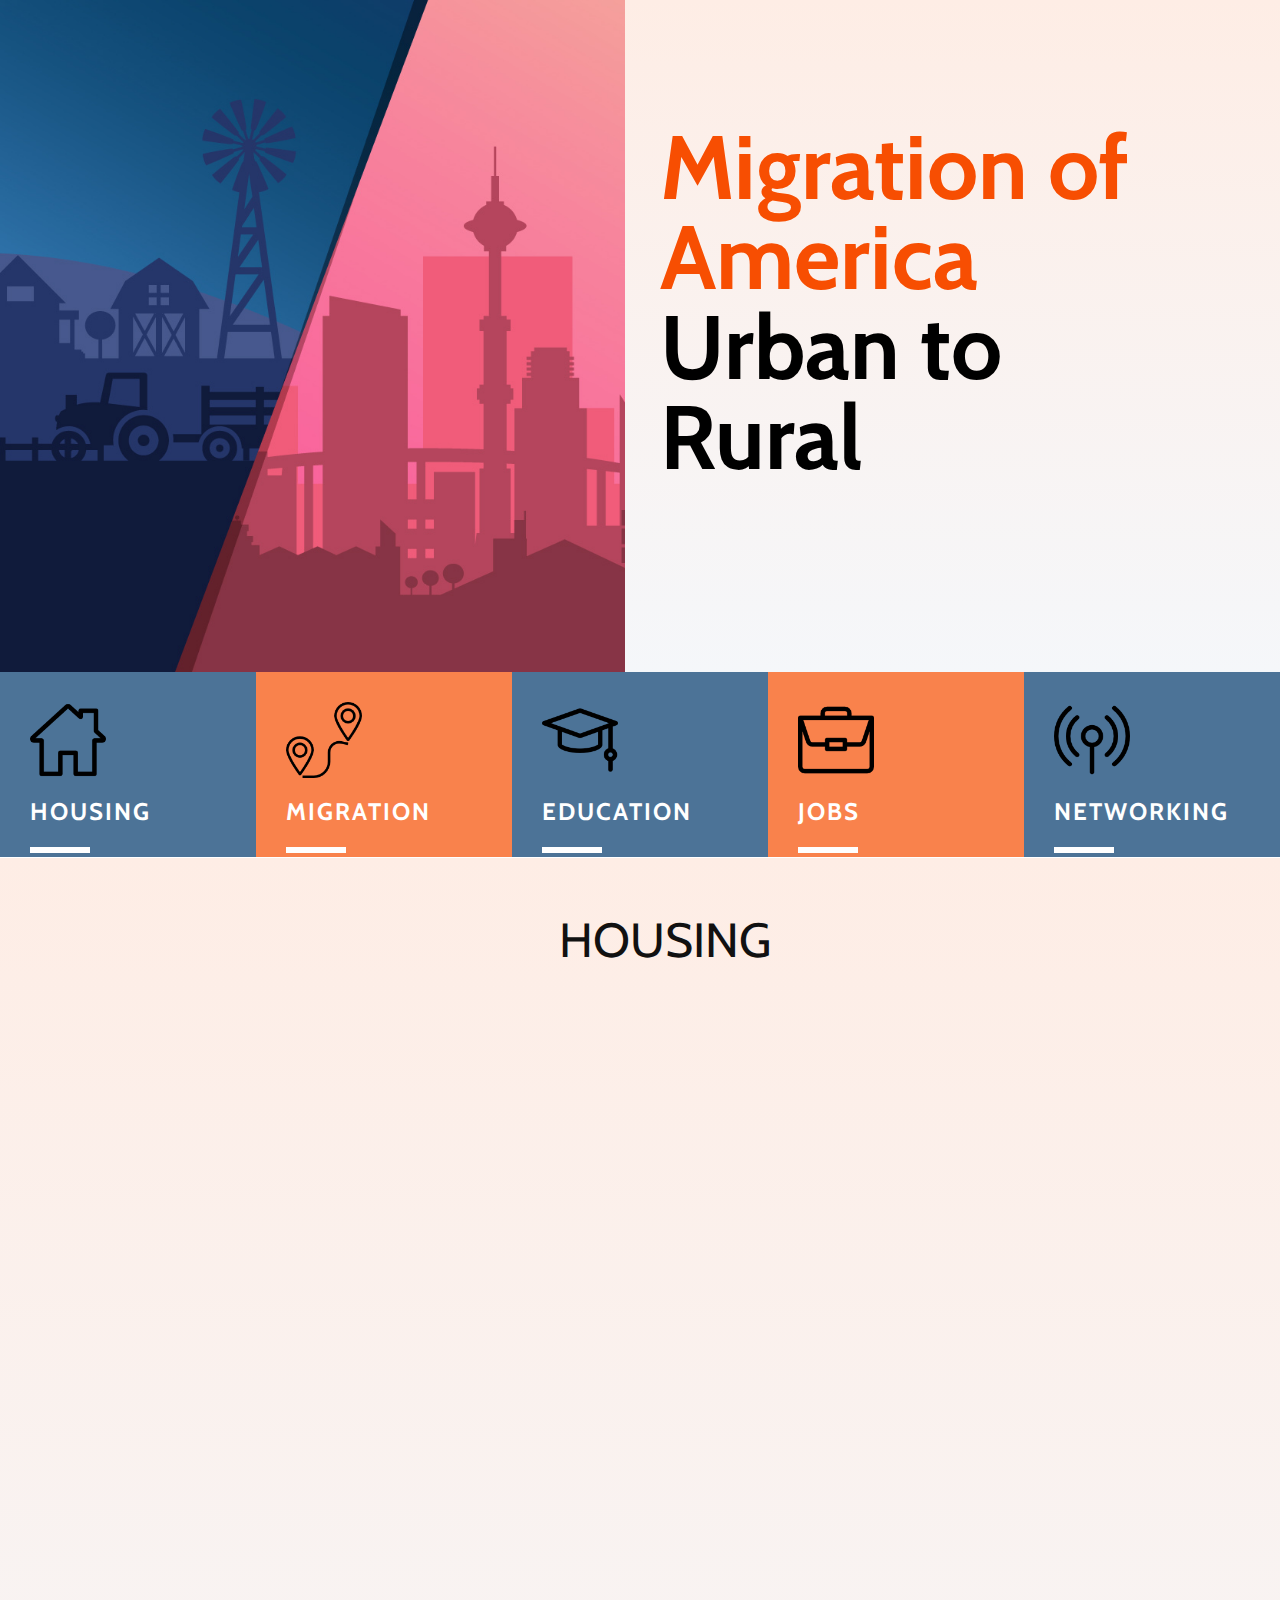
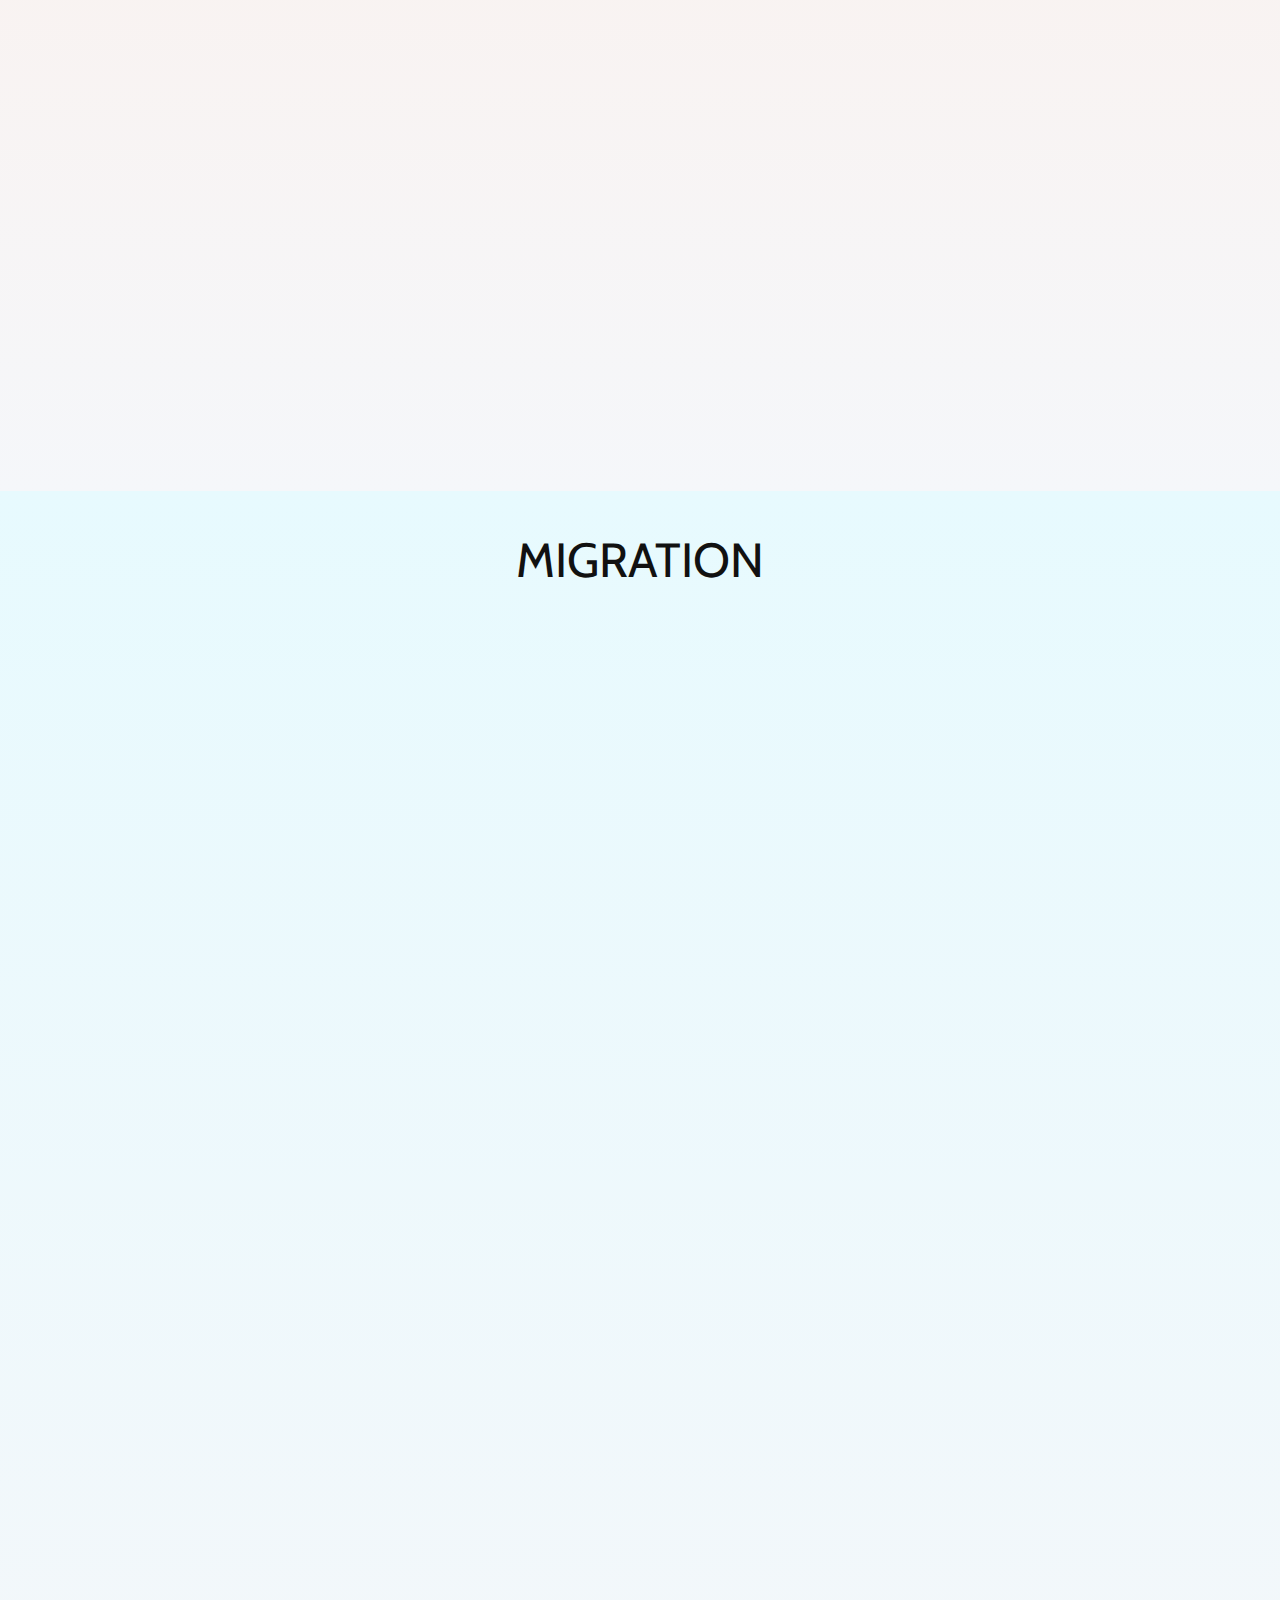
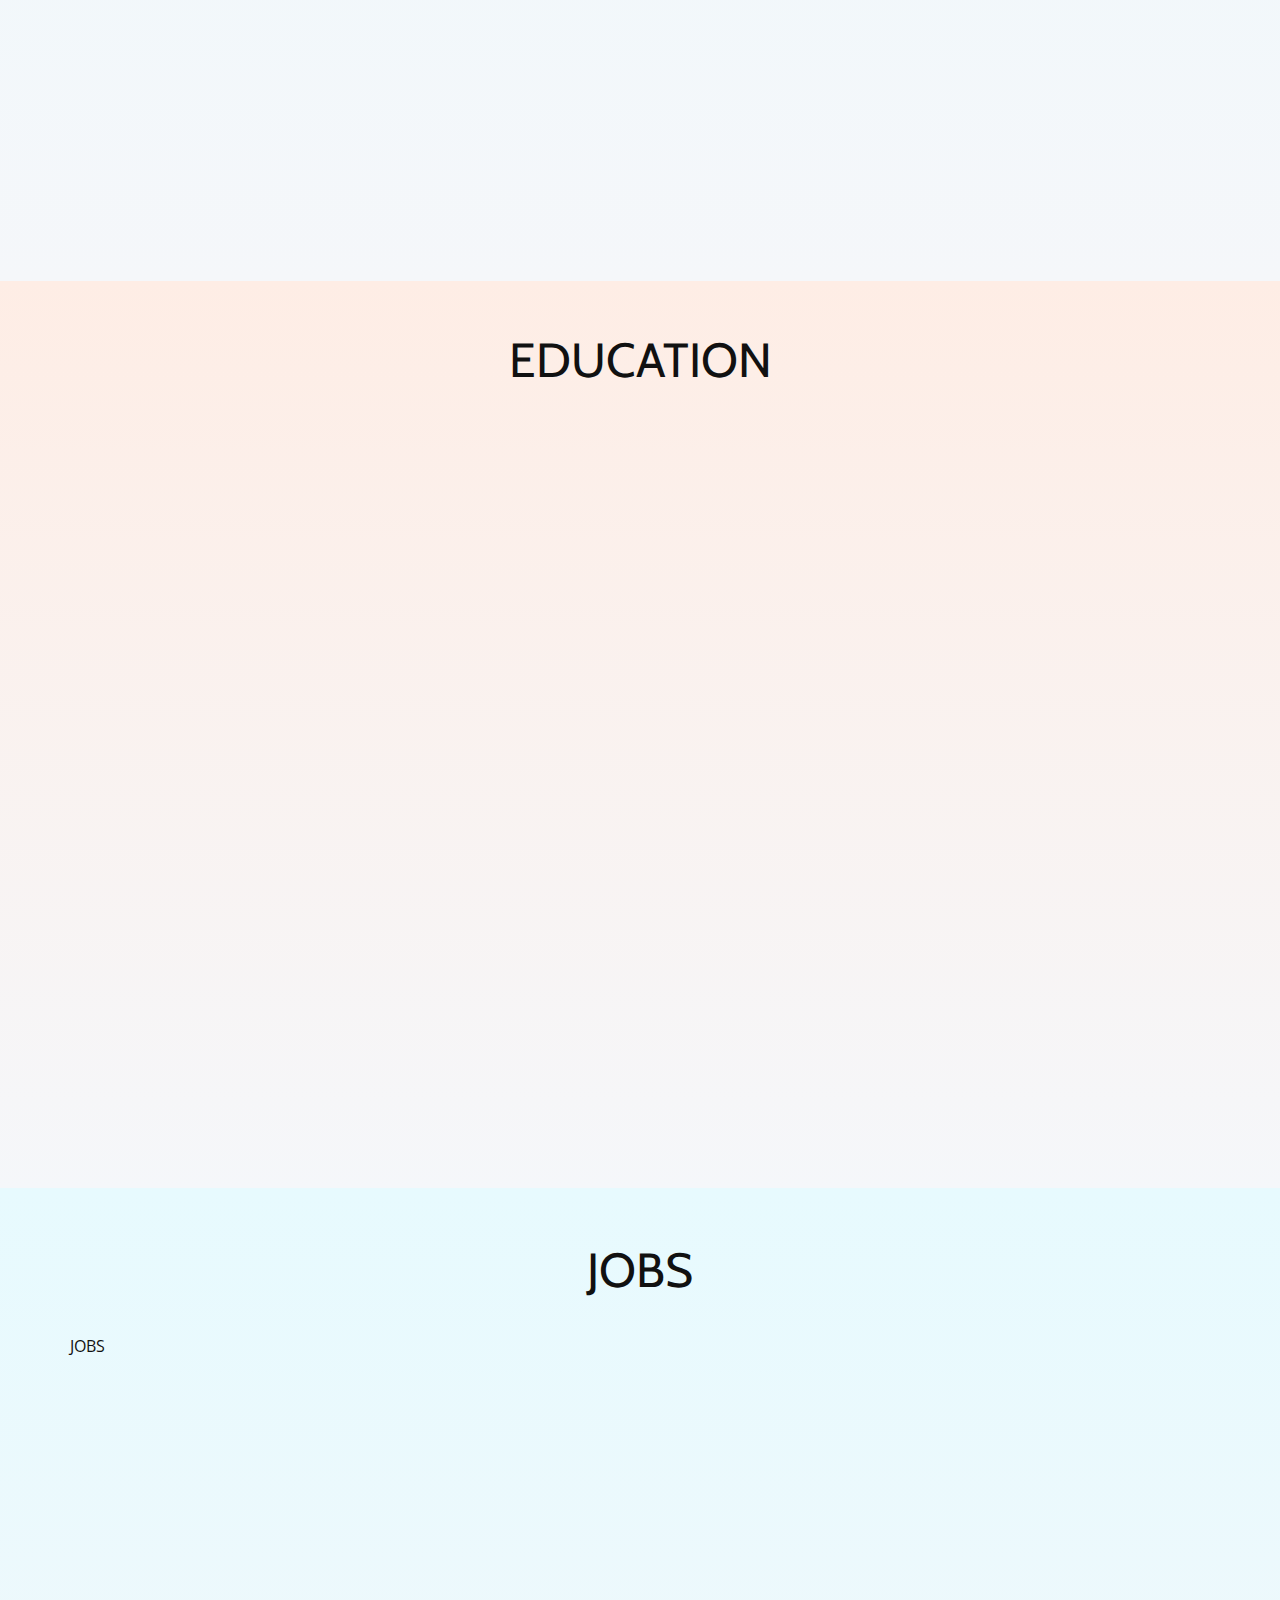
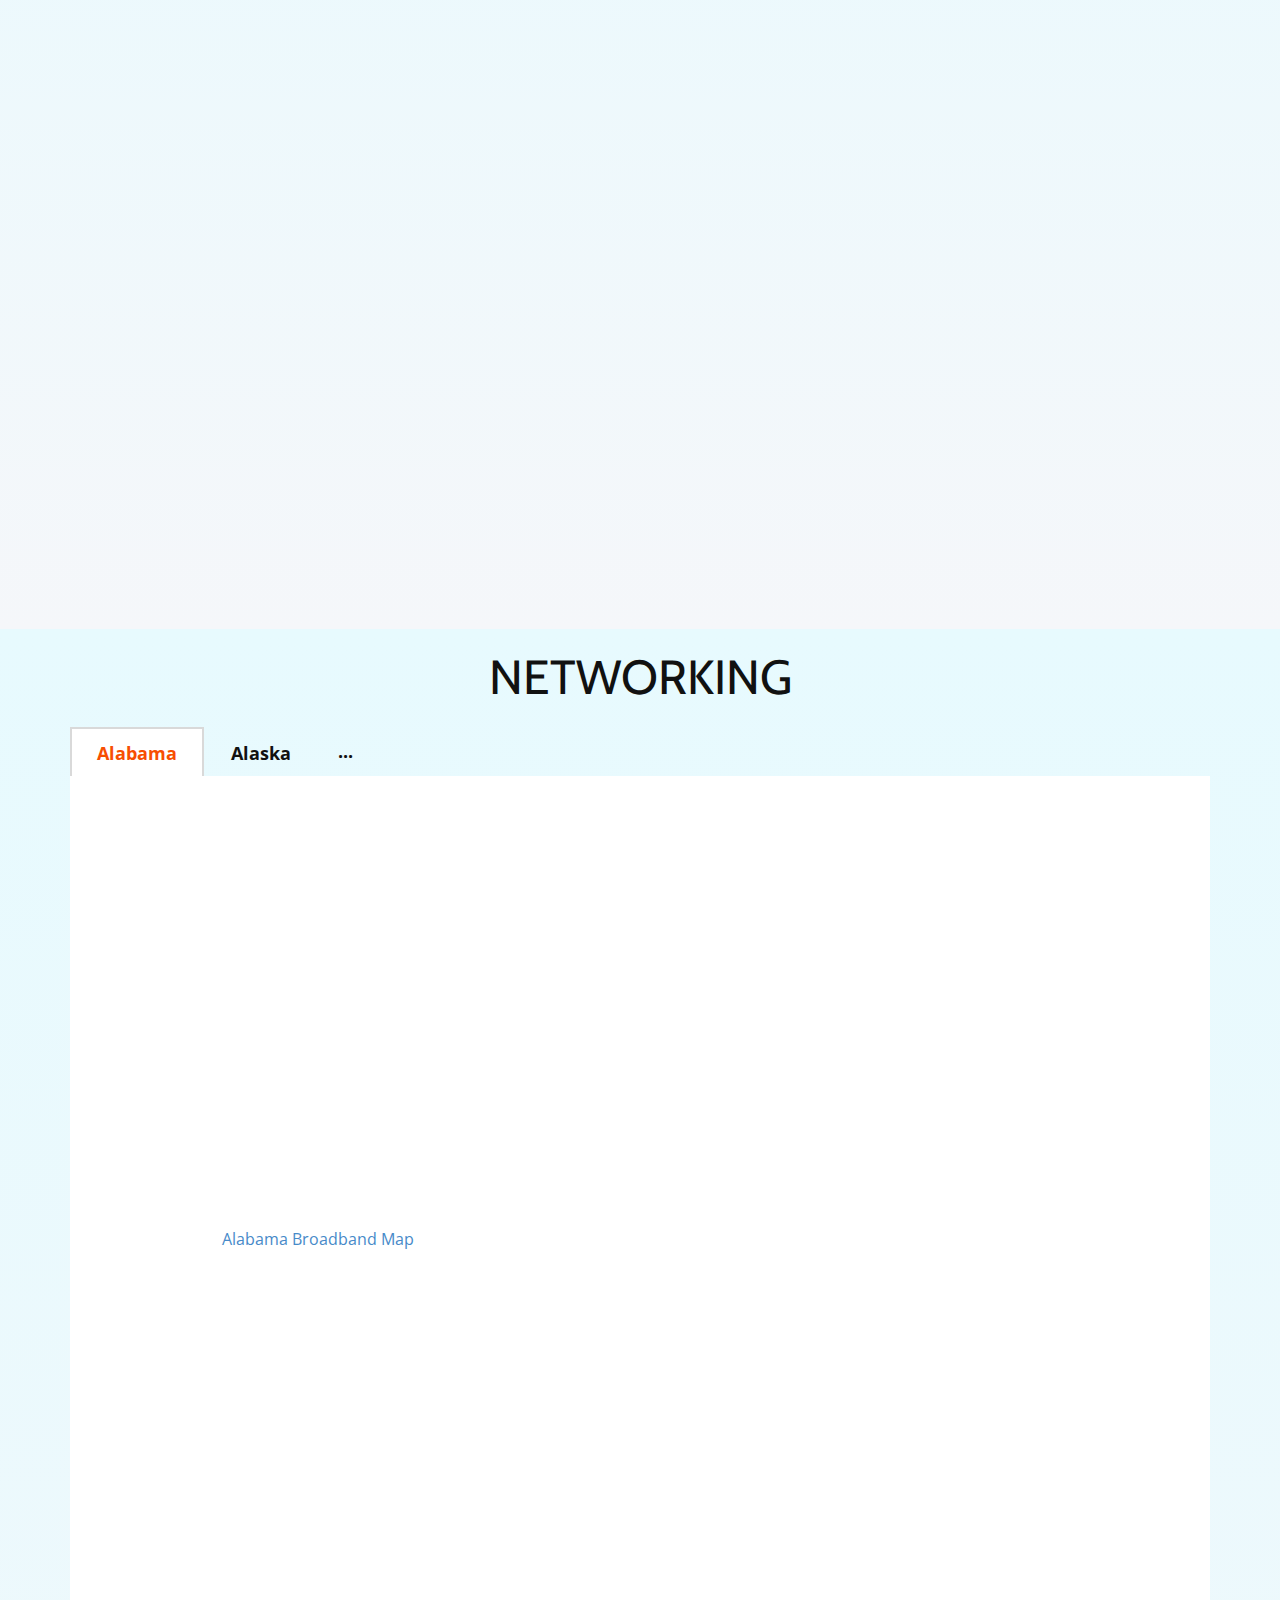
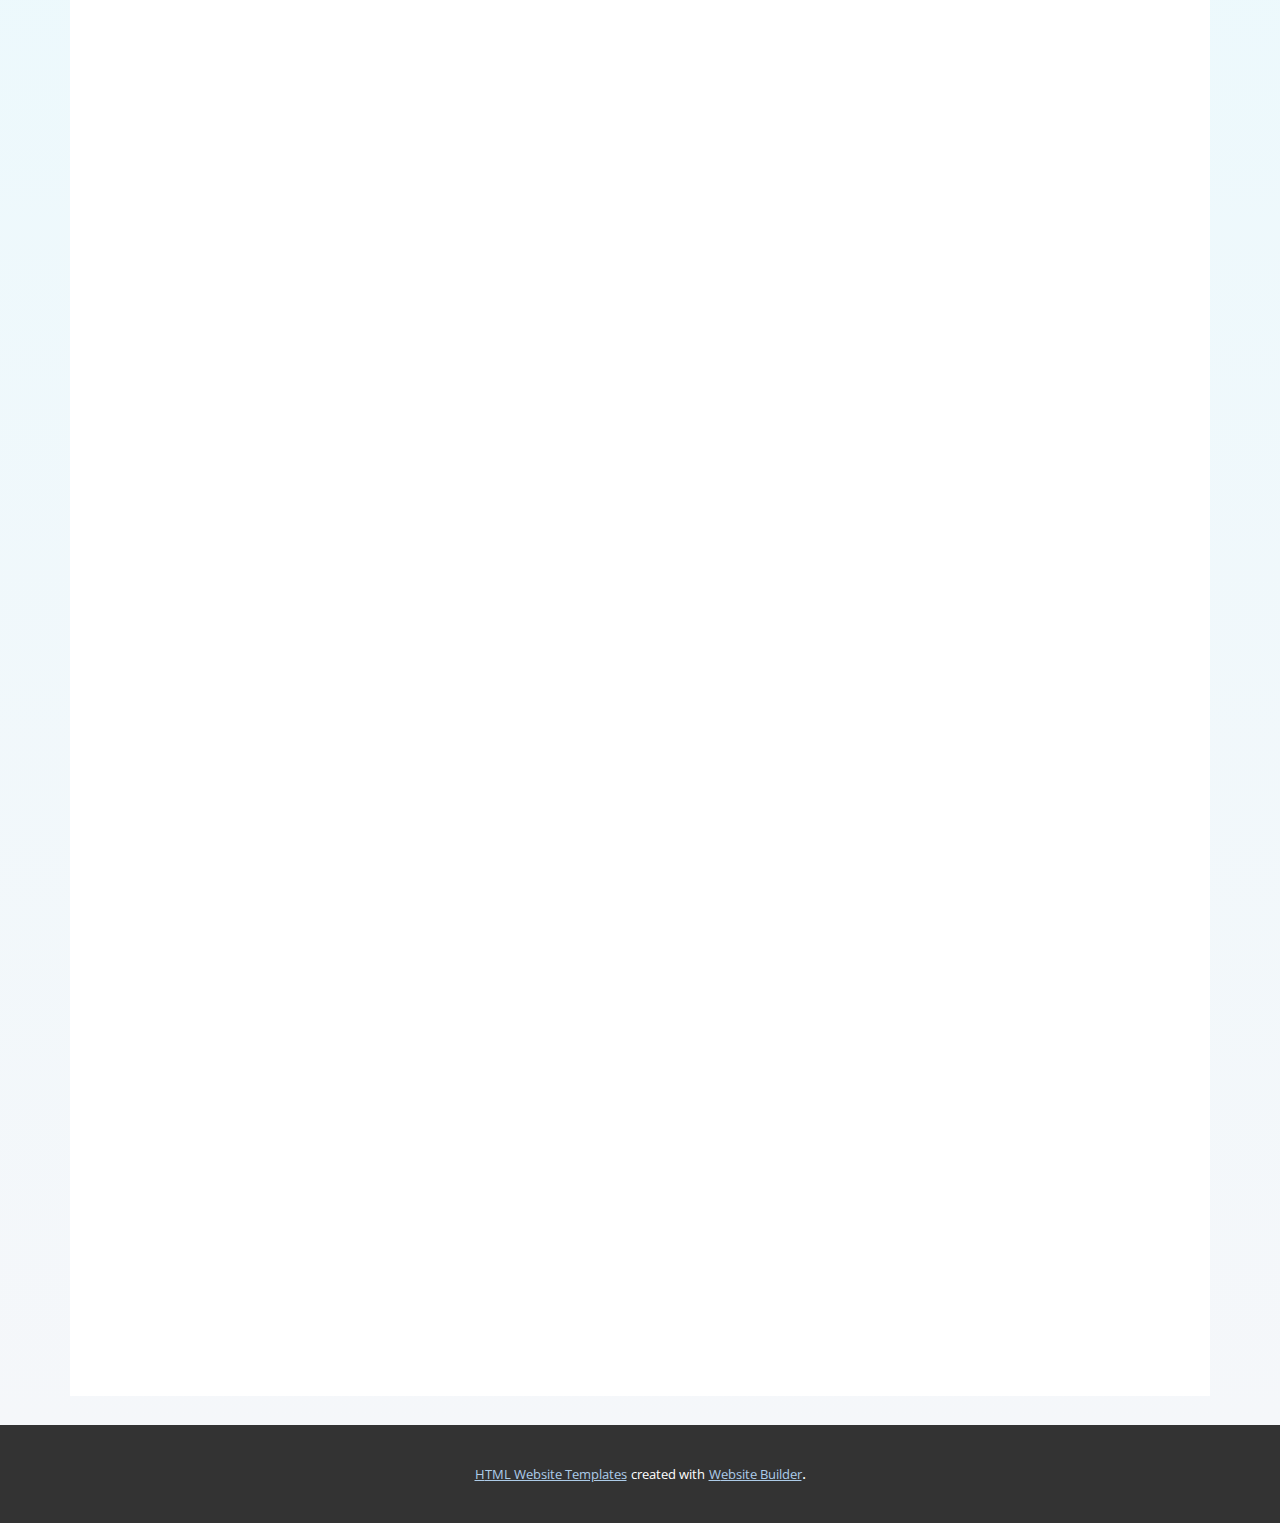
==== commit 559beb13: "1s1s1s1" ====
--- a/index.html
+++ b/index.html
@@ -88,7 +88,7 @@
       </div>
     </section>
     <section class="u-align-center u-clearfix u-gradient u-section-3" id="carousel_b9fd">
-      <div class="u-clearfix u-sheet u-sheet-1">
+      <div class="u-clearfix u-sheet u-valign-bottom u-sheet-1">
         <div class="u-clearfix u-layout-wrap u-layout-wrap-1">
           <div class="u-layout">
             <div class="u-layout-row">
@@ -96,7 +96,7 @@
                 <div class="u-container-layout u-container-layout-1">
                   <h4 class="u-text u-text-default u-text-1">HOUSING</h4>
                   <div class="u-clearfix u-custom-html u-custom-html-1">
-                    <p>HOUSING</p>
+                    <iframe width="800" height="1100" src="https://datastudio.google.com/embed/reporting/d85c5a8f-522f-47cb-a46d-59b862089d29/page/p_ximbys6auc" frameborder="0" style="border:0" allowfullscreen=""></iframe>
                   </div>
                 </div>
               </div>
@@ -140,8 +140,8 @@
       </div>
     </section>
     <section class="u-align-center u-clearfix u-gradient u-section-6" id="carousel_8871">
-      <div class="u-clearfix u-sheet u-sheet-1">
-        <div class="u-clearfix u-layout-wrap u-layout-wrap-1">
+      <div class="u-clearfix u-sheet u-valign-bottom u-sheet-1">
+        <div class="u-clearfix u-expanded-width u-layout-wrap u-layout-wrap-1">
           <div class="u-layout">
             <div class="u-layout-row">
               <div class="u-align-left u-container-style u-layout-cell u-left-cell u-size-60 u-layout-cell-1">
--- a/index.css
+++ b/index.css
@@ -445,16 +445,16 @@
 }
 
 .u-section-3 .u-sheet-1 {
-  min-height: 816px;
+  min-height: 1056px;
 }
 
 .u-section-3 .u-layout-wrap-1 {
   width: 1190px;
-  margin: 40px auto 0 0;
+  margin: 40px -50px 0 auto;
 }
 
 .u-section-3 .u-layout-cell-1 {
-  min-height: 776px;
+  min-height: 1032px;
 }
 
 .u-section-3 .u-container-layout-1 {
@@ -467,33 +467,35 @@
 }
 
 .u-section-3 .u-custom-html-1 {
-  min-height: 686px;
-  width: 1130px;
-  margin: 14px auto 0;
+  min-height: 947px;
+  width: 1141px;
+  height: auto;
+  margin: 14px 49px 0 0;
 }
 
 @media (max-width: 1199px) {
   .u-section-3 .u-sheet-1 {
-    min-height: 653px;
+    min-height: 893px;
   }
 
   .u-section-3 .u-layout-wrap-1 {
     width: 940px;
+    margin-right: 0;
   }
 
   .u-section-3 .u-layout-cell-1 {
-    min-height: 613px;
+    min-height: 815px;
   }
 
   .u-section-3 .u-custom-html-1 {
-    height: auto;
     width: 940px;
+    margin-right: 0;
   }
 }
 
 @media (max-width: 991px) {
   .u-section-3 .u-sheet-1 {
-    min-height: 140px;
+    min-height: 380px;
   }
 
   .u-section-3 .u-layout-wrap-1 {
@@ -704,16 +706,16 @@
 }
 
 .u-section-6 .u-sheet-1 {
-  min-height: 819px;
+  min-height: 1039px;
 }
 
 .u-section-6 .u-layout-wrap-1 {
-  width: 1190px;
-  margin: 40px auto 0 0;
+  margin-top: 40px;
+  margin-bottom: 0;
 }
 
 .u-section-6 .u-layout-cell-1 {
-  min-height: 779px;
+  min-height: 1000px;
 }
 
 .u-section-6 .u-container-layout-1 {
@@ -726,9 +728,10 @@
 }
 
 .u-section-6 .u-custom-html-1 {
-  min-height: 664px;
-  width: 1130px;
-  margin: 14px 0 0 14px;
+  min-height: 915px;
+  width: 1144px;
+  height: auto;
+  margin: 14px -4px 0 0;
 }
 
 @media (max-width: 1199px) {
@@ -740,17 +743,12 @@
     min-height: 773px;
   }
 
-  .u-section-6 .u-layout-wrap-1 {
-    width: 940px;
-  }
-
   .u-section-6 .u-layout-cell-1 {
-    min-height: 615px;
+    min-height: 825px;
   }
 
   .u-section-6 .u-custom-html-1 {
-    height: auto;
-    margin-left: 0;
+    margin-right: 0;
     width: 940px;
   }
 }
@@ -760,10 +758,6 @@
     min-height: 100px;
   }
 
-  .u-section-6 .u-layout-wrap-1 {
-    width: 720px;
-  }
-
   .u-section-6 .u-layout-cell-1 {
     min-height: 100px;
   }
@@ -774,10 +768,6 @@
 }
 
 @media (max-width: 767px) {
-  .u-section-6 .u-layout-wrap-1 {
-    width: 540px;
-  }
-
   .u-section-6 .u-container-layout-1 {
     padding-right: 30px;
     padding-left: 80px;
@@ -789,10 +779,6 @@
 }
 
 @media (max-width: 575px) {
-  .u-section-6 .u-layout-wrap-1 {
-    width: 340px;
-  }
-
   .u-section-6 .u-container-layout-1 {
     padding-right: 0;
     padding-left: 50px;
@@ -810,8 +796,8 @@
 }
 
 .u-section-7 .u-text-1 {
-  font-size: 1rem;
-  background-image: none;
+  background-image: none;
+  font-size: 3rem;
   margin: 20px auto 0;
 }
 
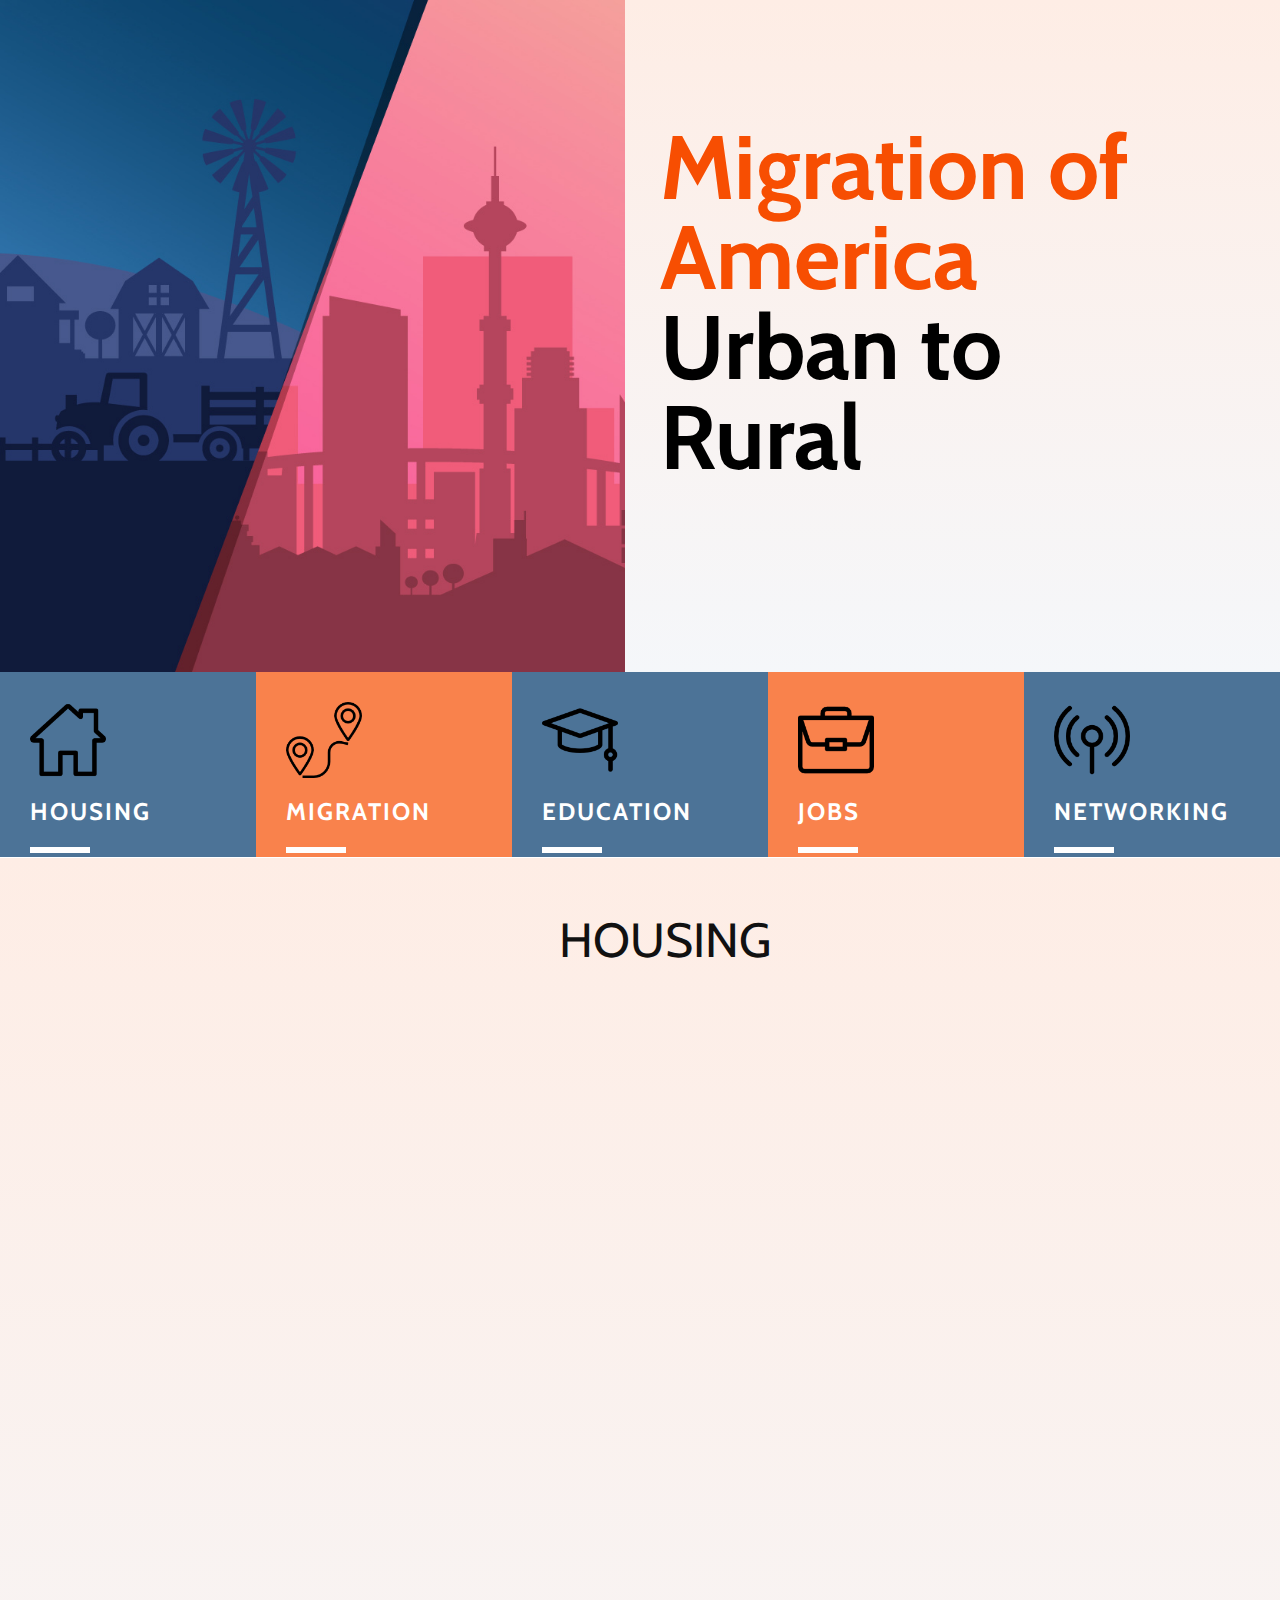
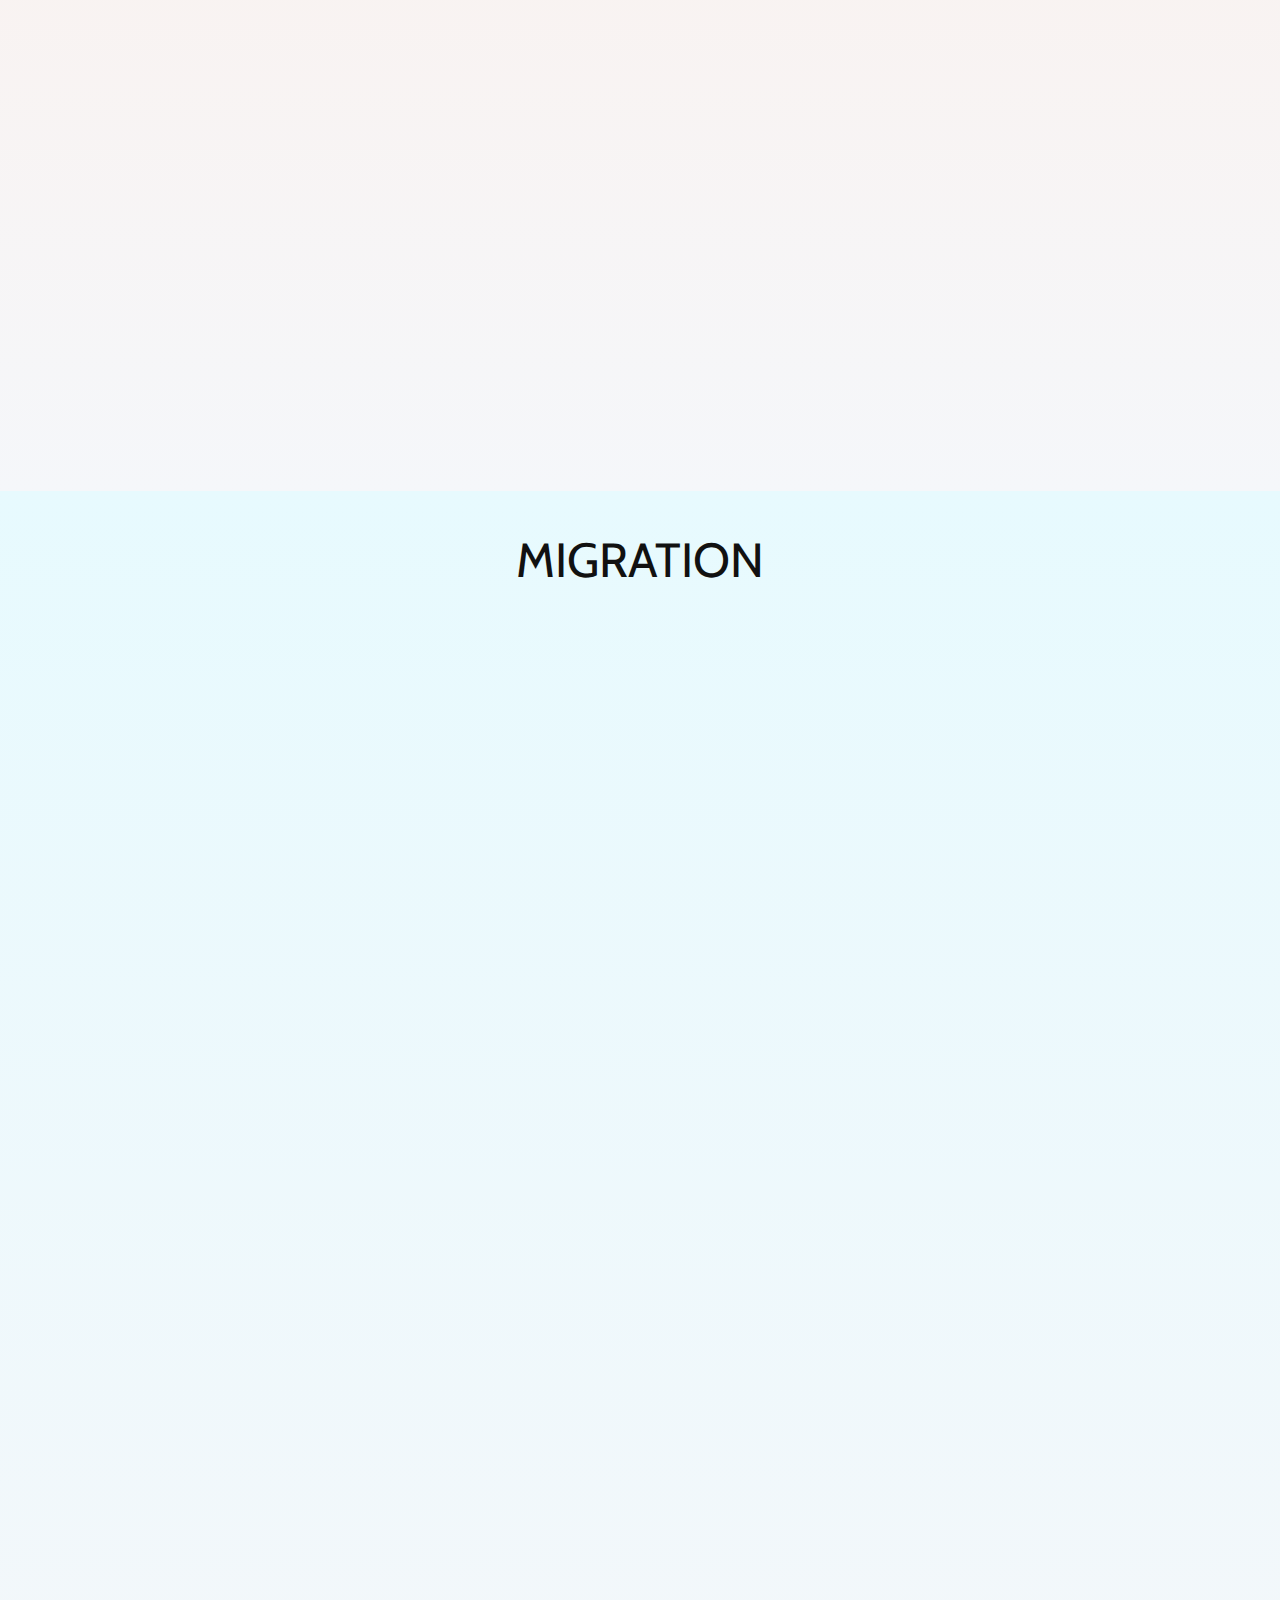
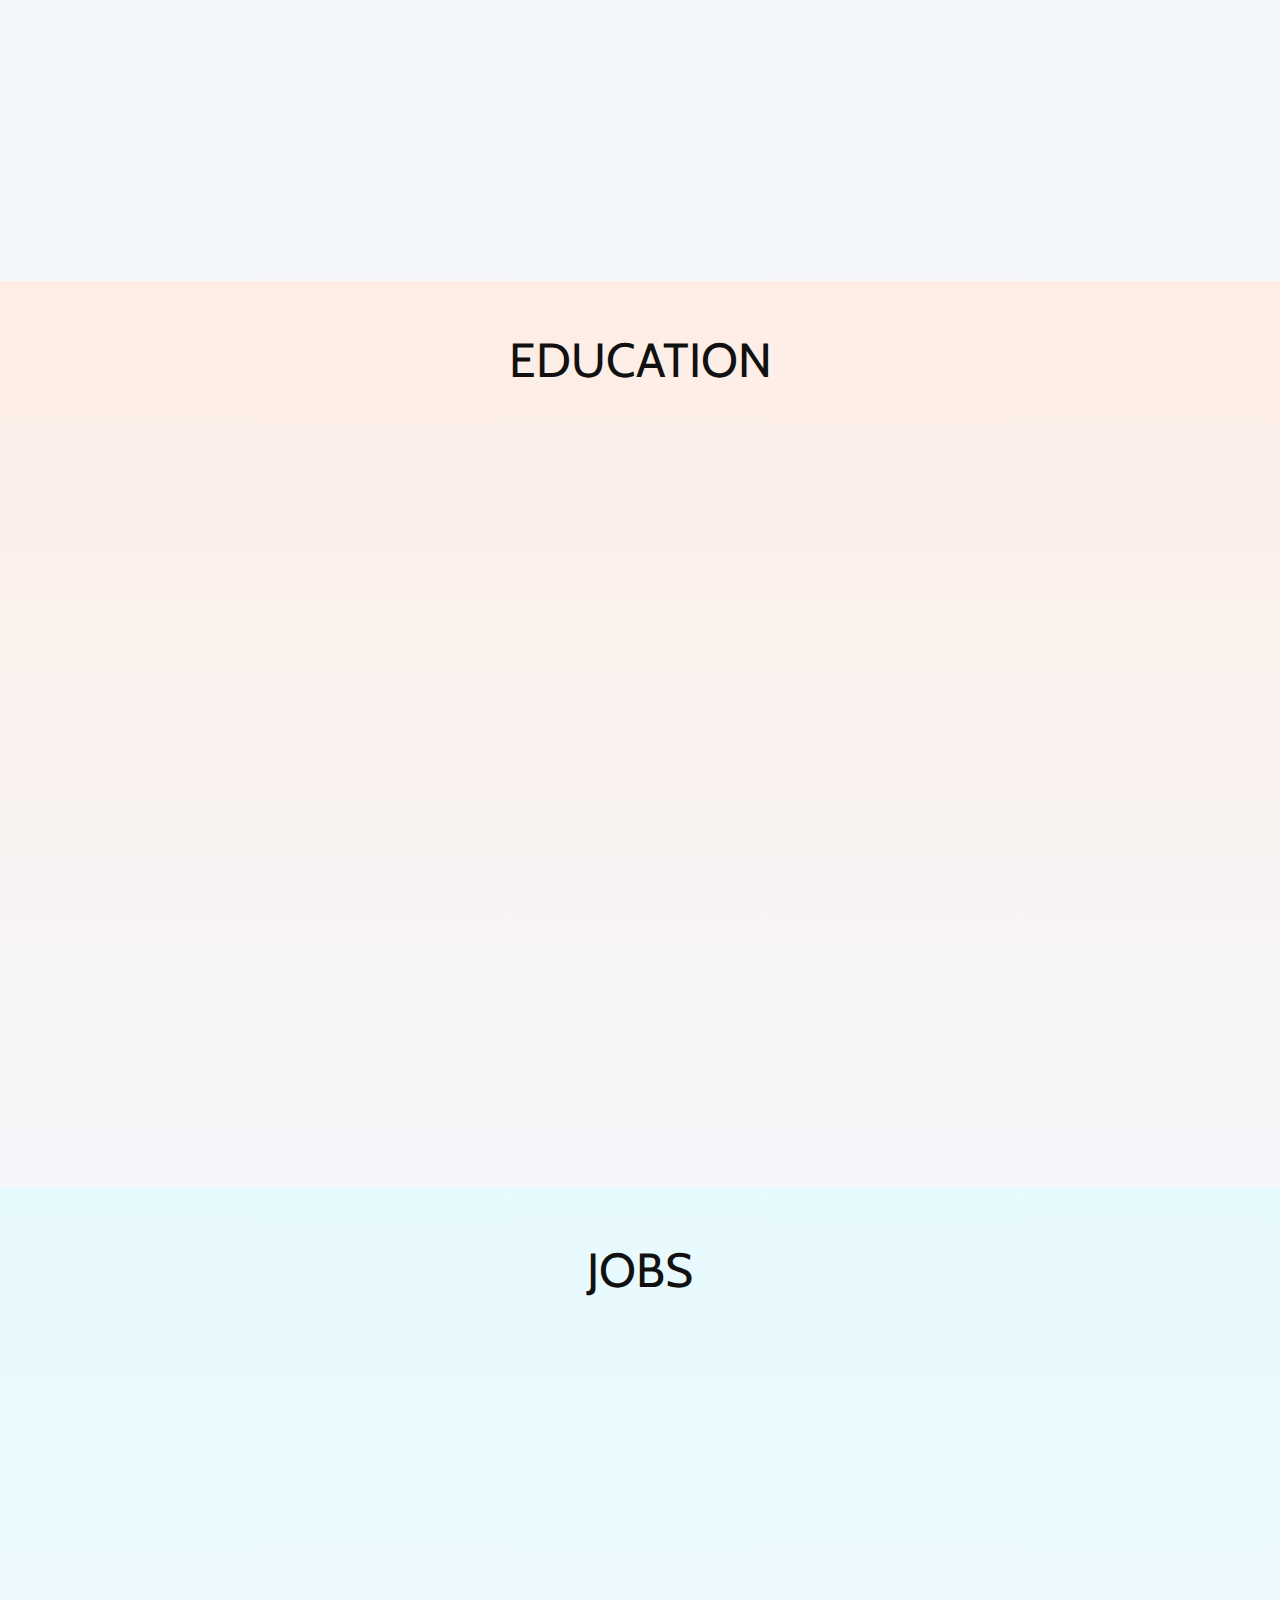
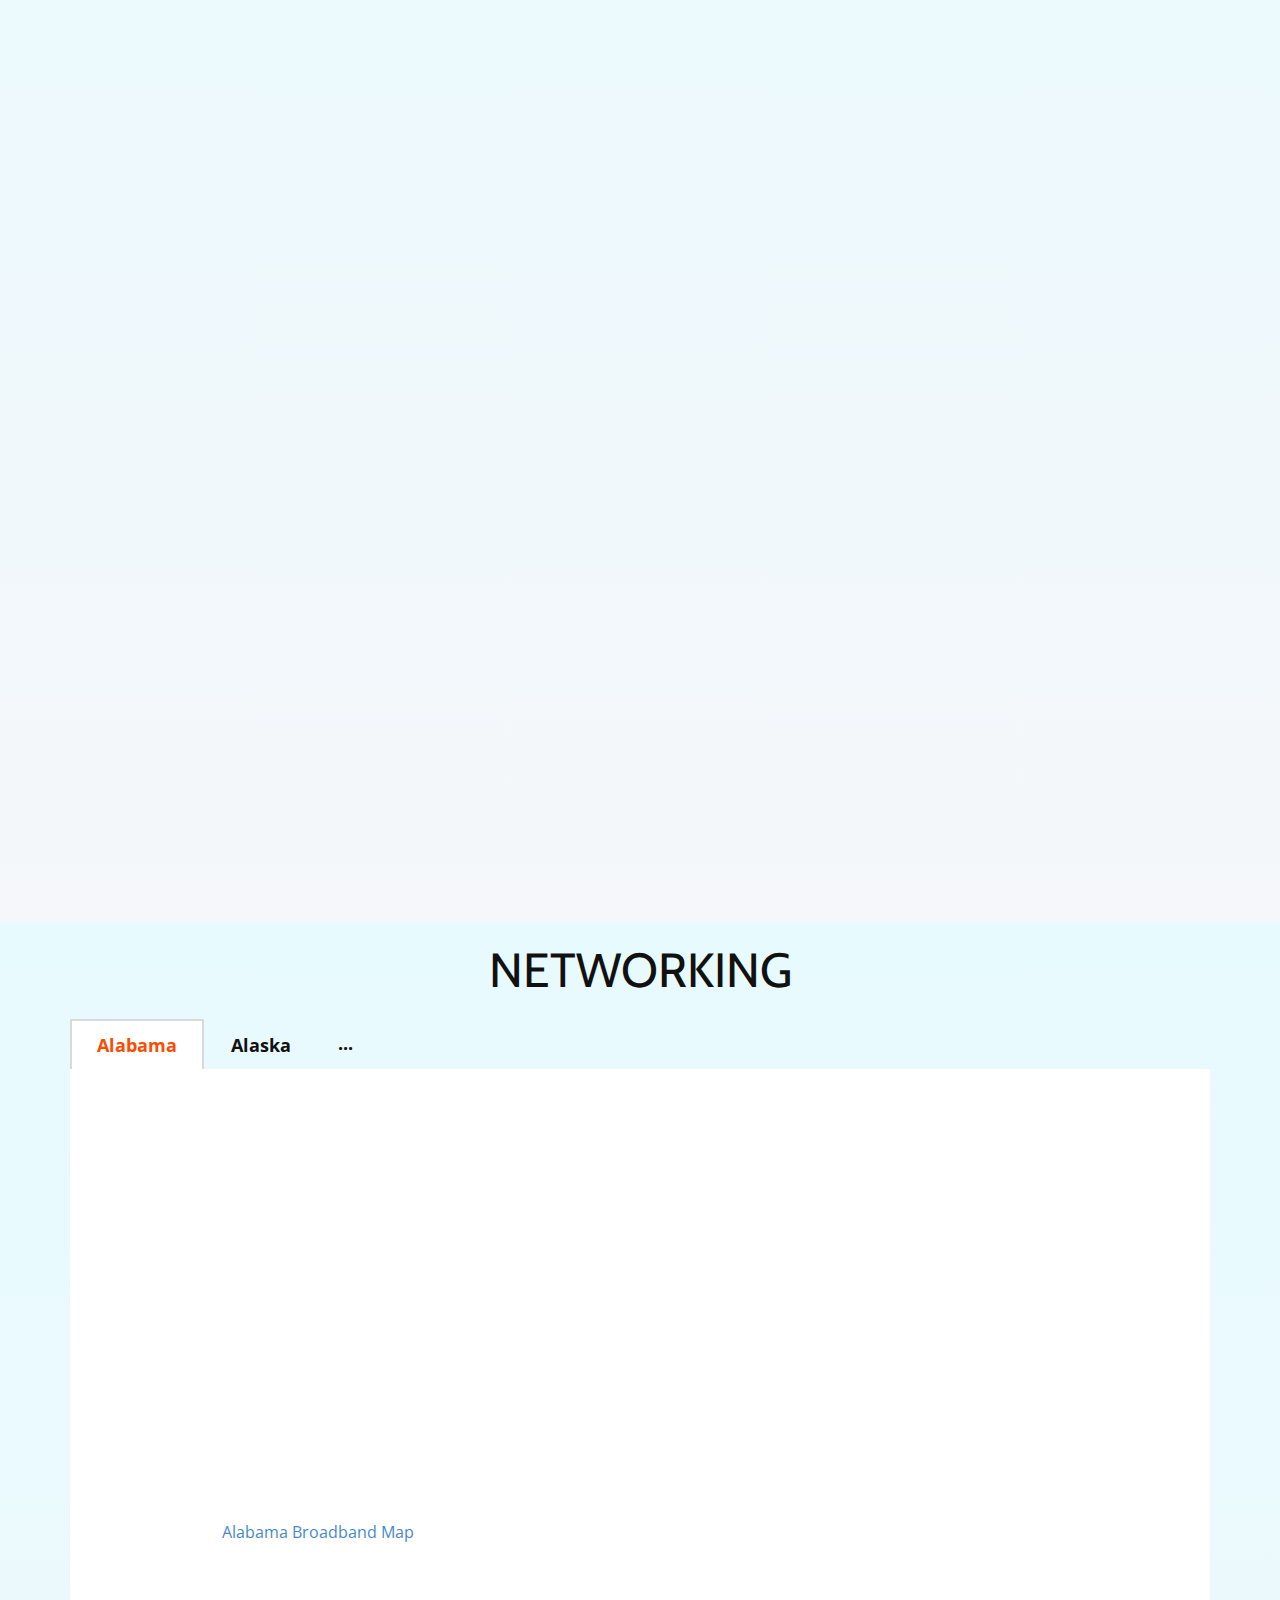
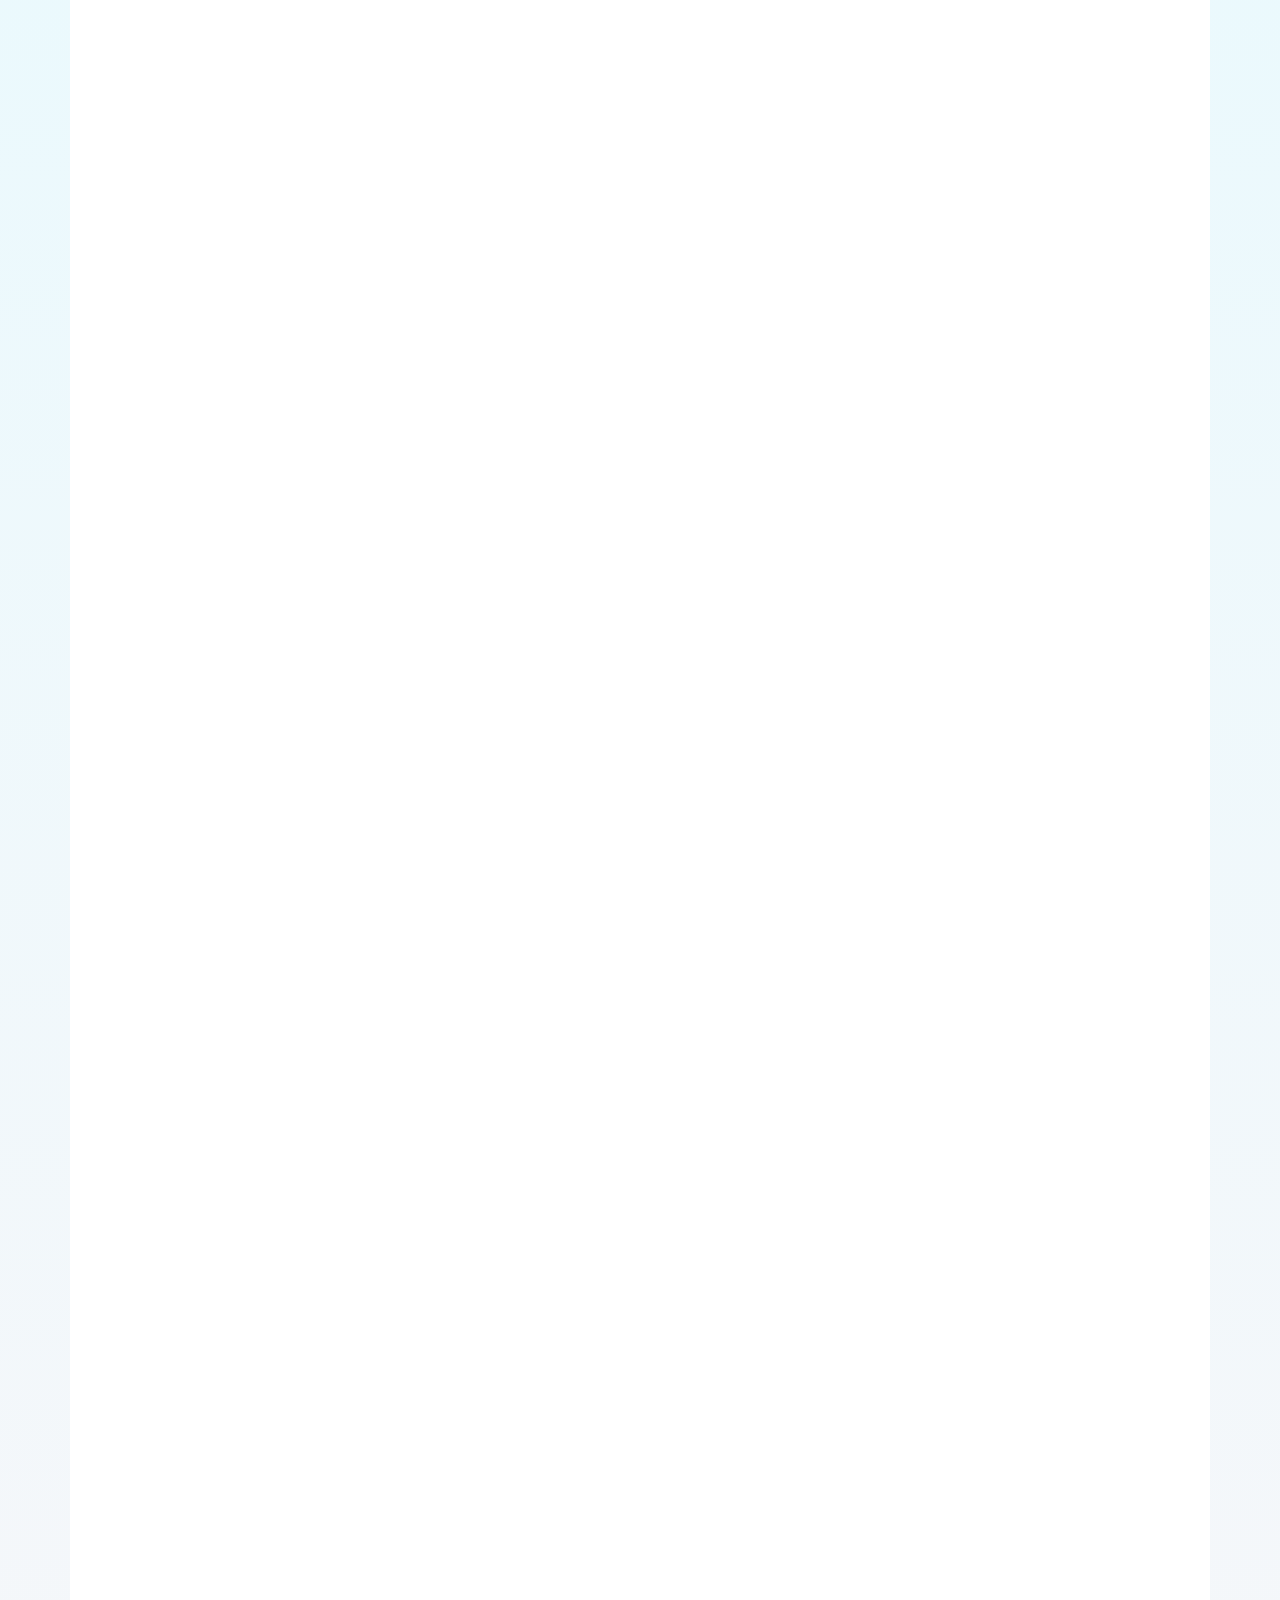
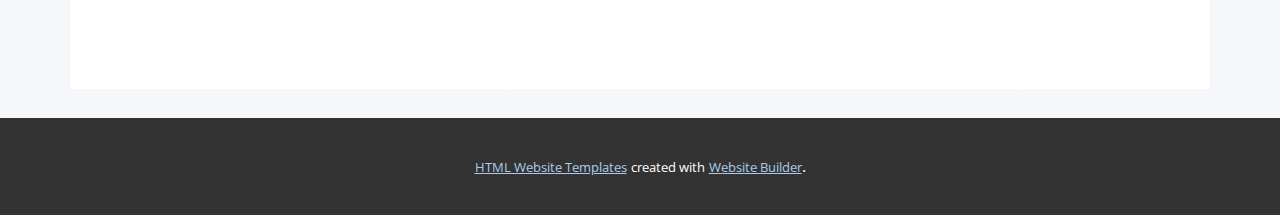
==== commit ed52325c: "Update index.html" ====
--- a/index.html
+++ b/index.html
@@ -148,7 +148,7 @@
                 <div class="u-container-layout u-container-layout-1">
                   <h4 class="u-align-center u-text u-text-default u-text-1">JOBS</h4>
                   <div class="u-clearfix u-custom-html u-custom-html-1">
-                    <p>JOBS</p>
+                    <iframe width="800" height="1200" src="https://datastudio.google.com/embed/reporting/d85c5a8f-522f-47cb-a46d-59b862089d29/page/p_rkapqd6auc" frameborder="0" style="border:0" allowfullscreen></iframe>
                   </div>
                 </div>
               </div>
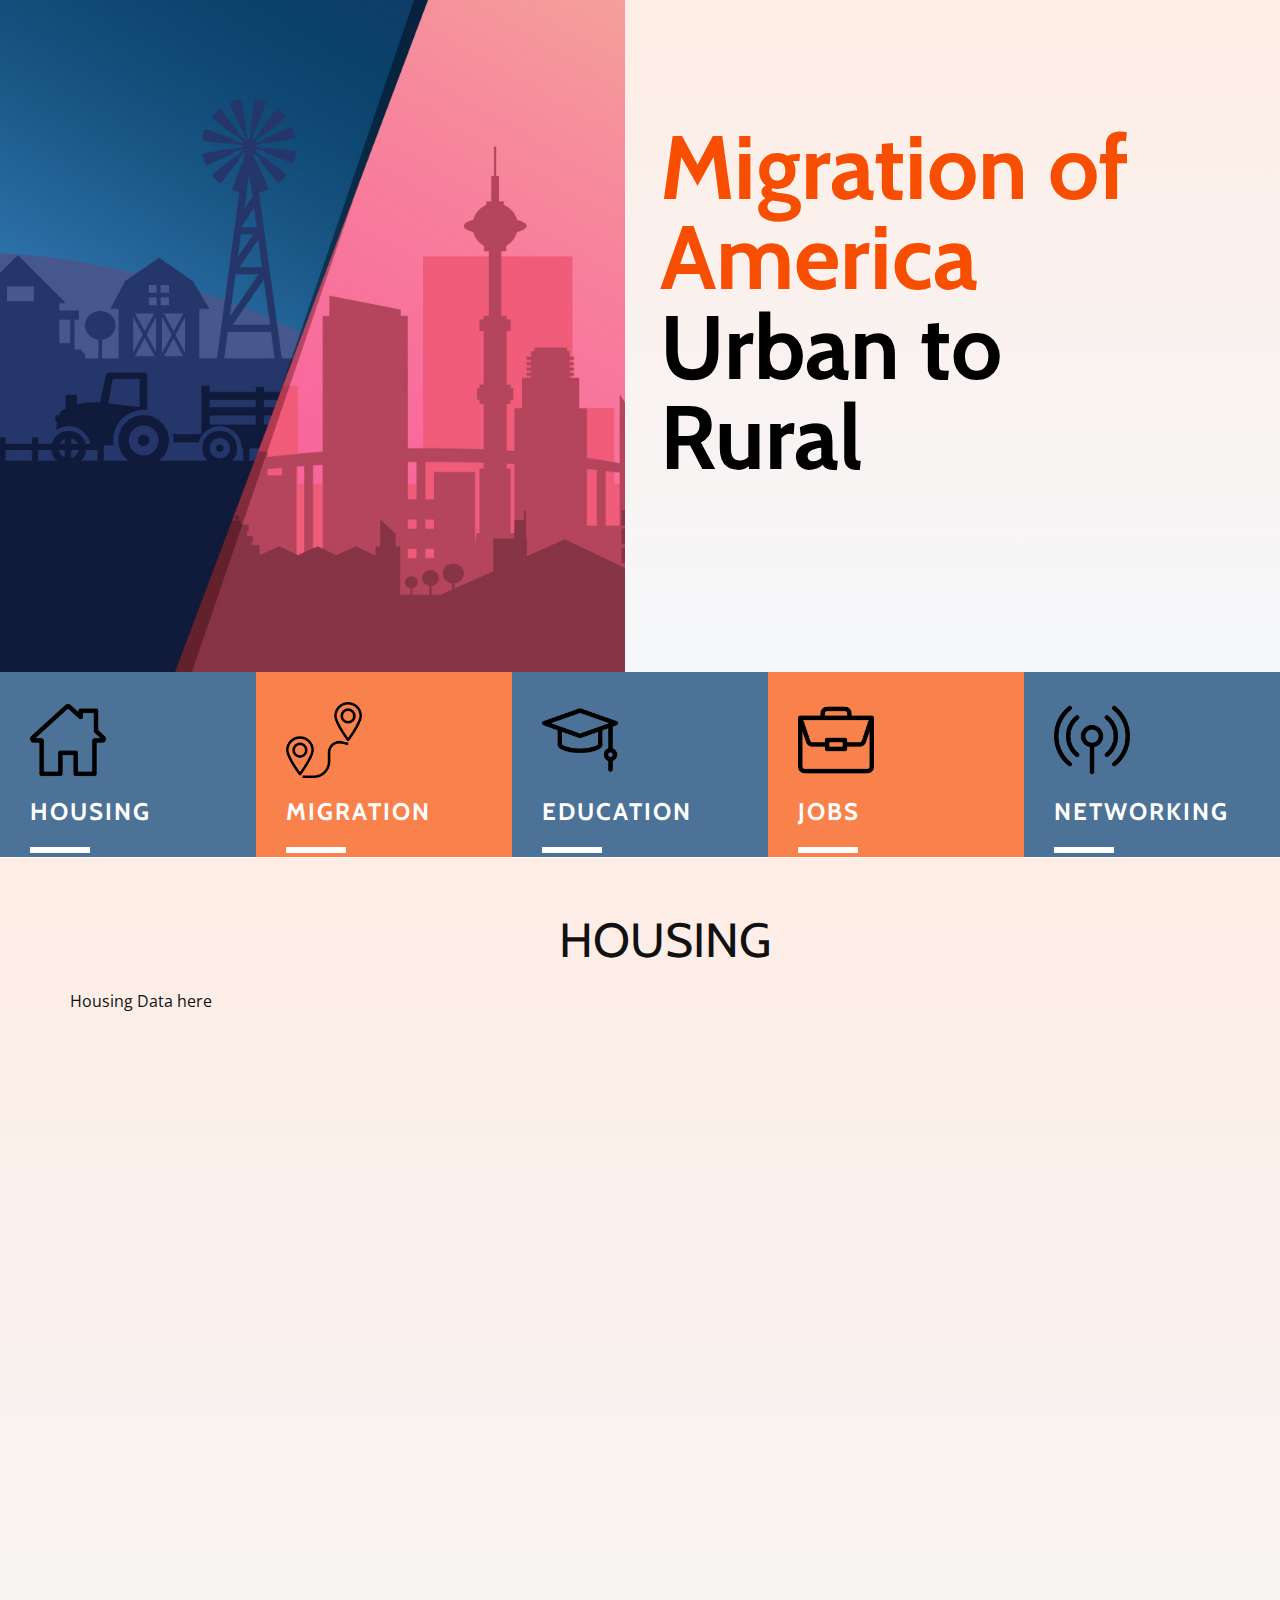
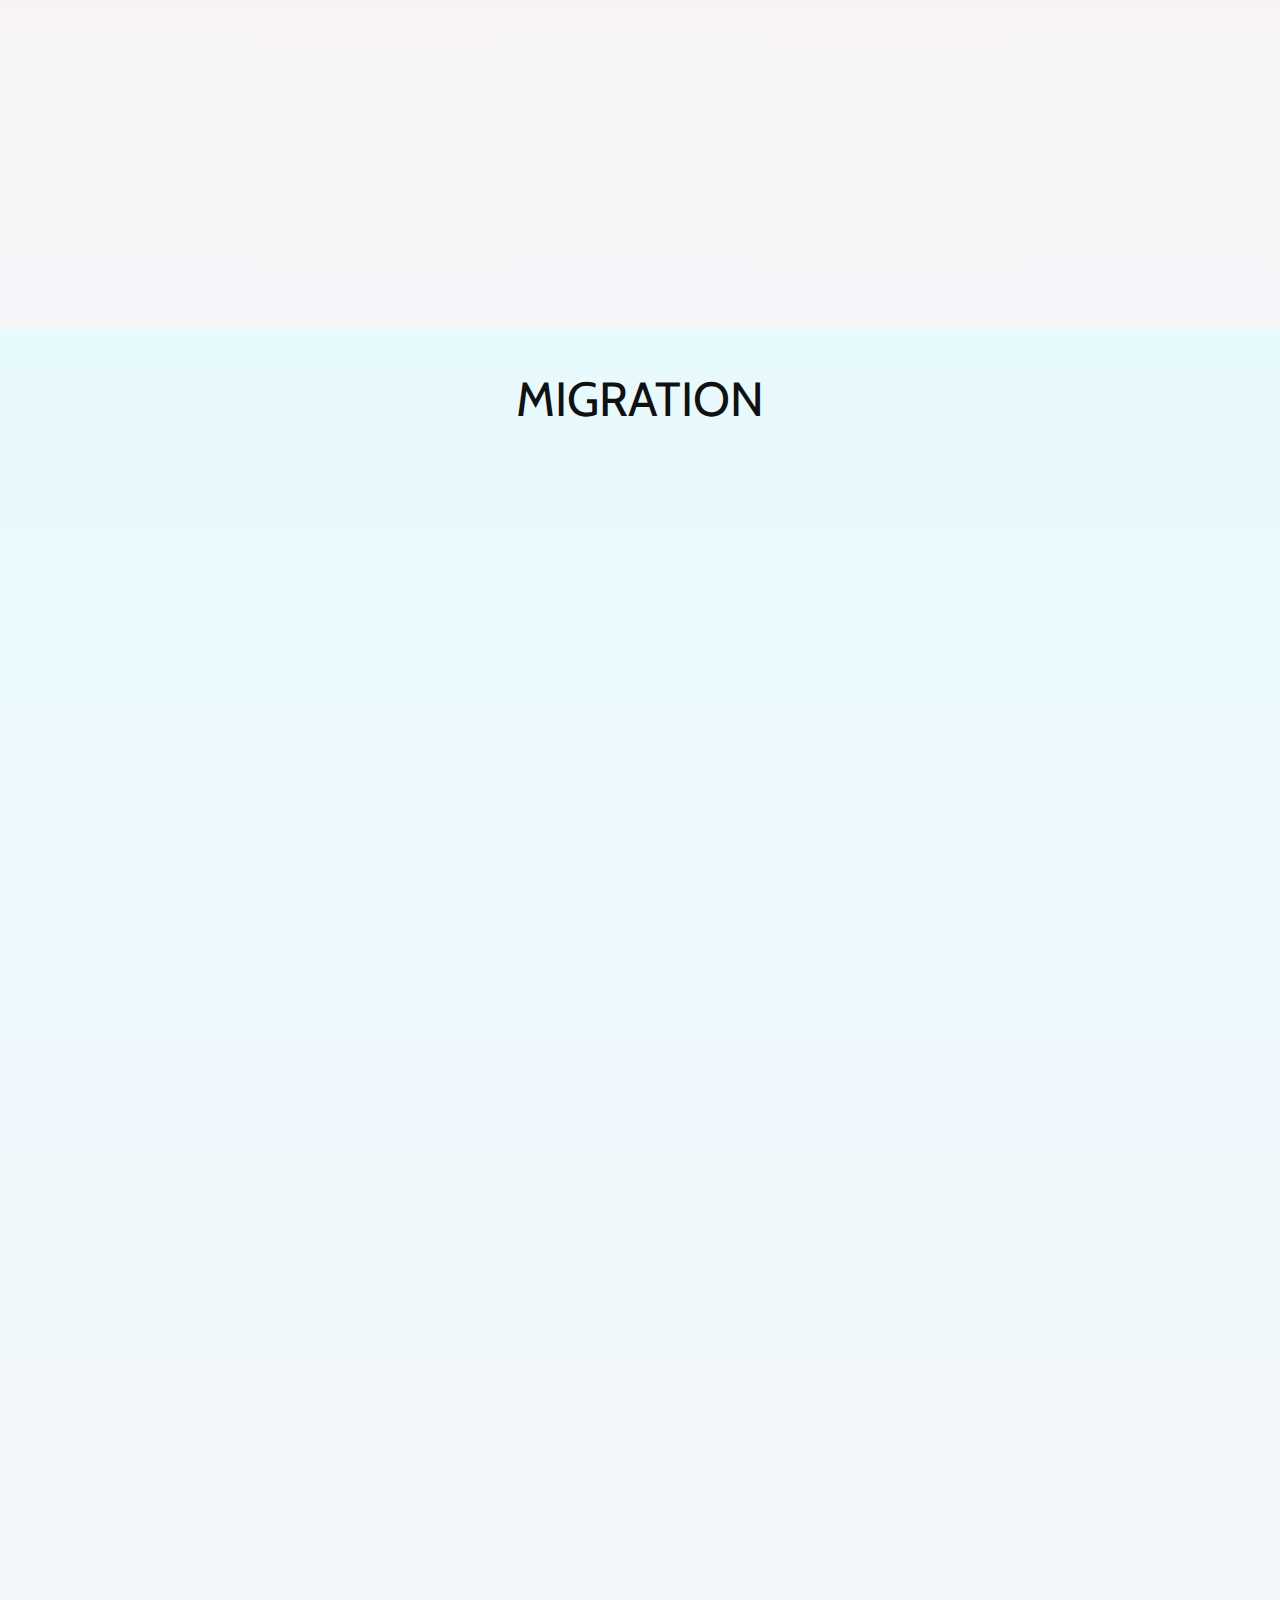
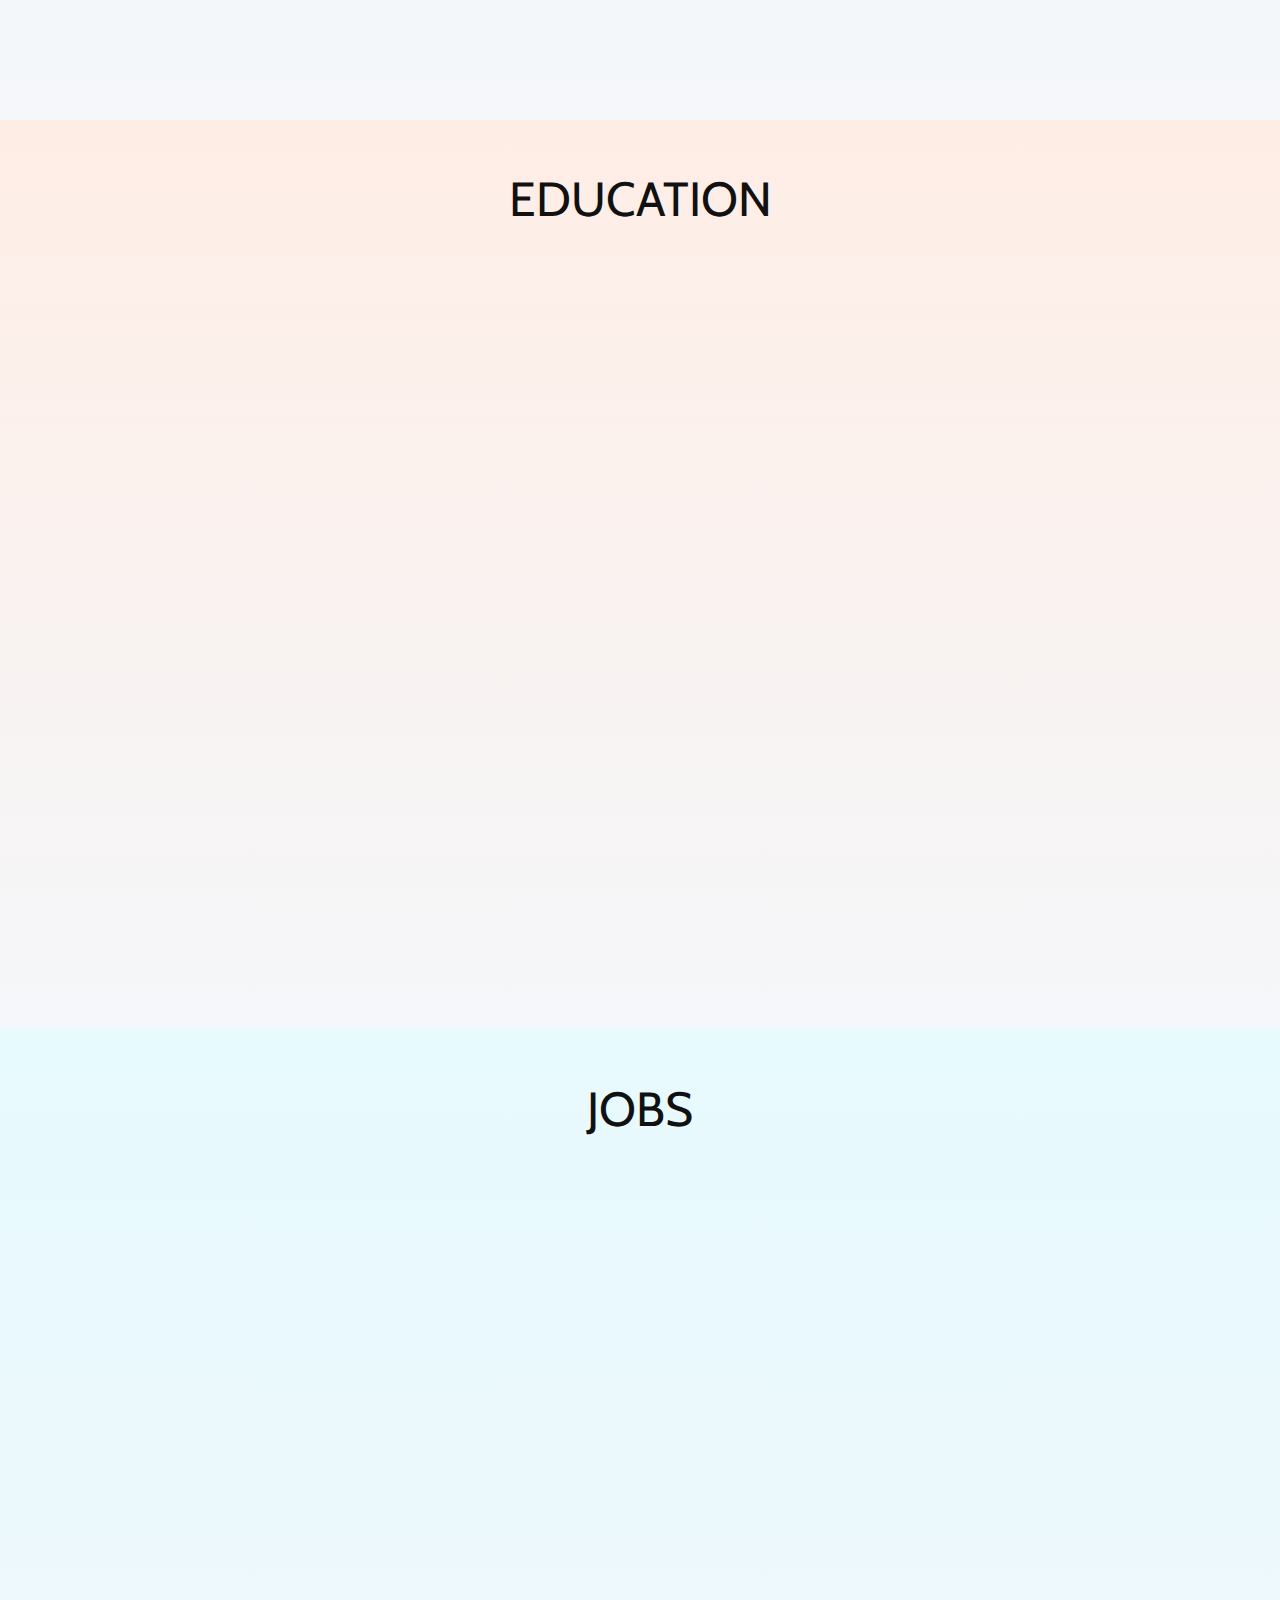
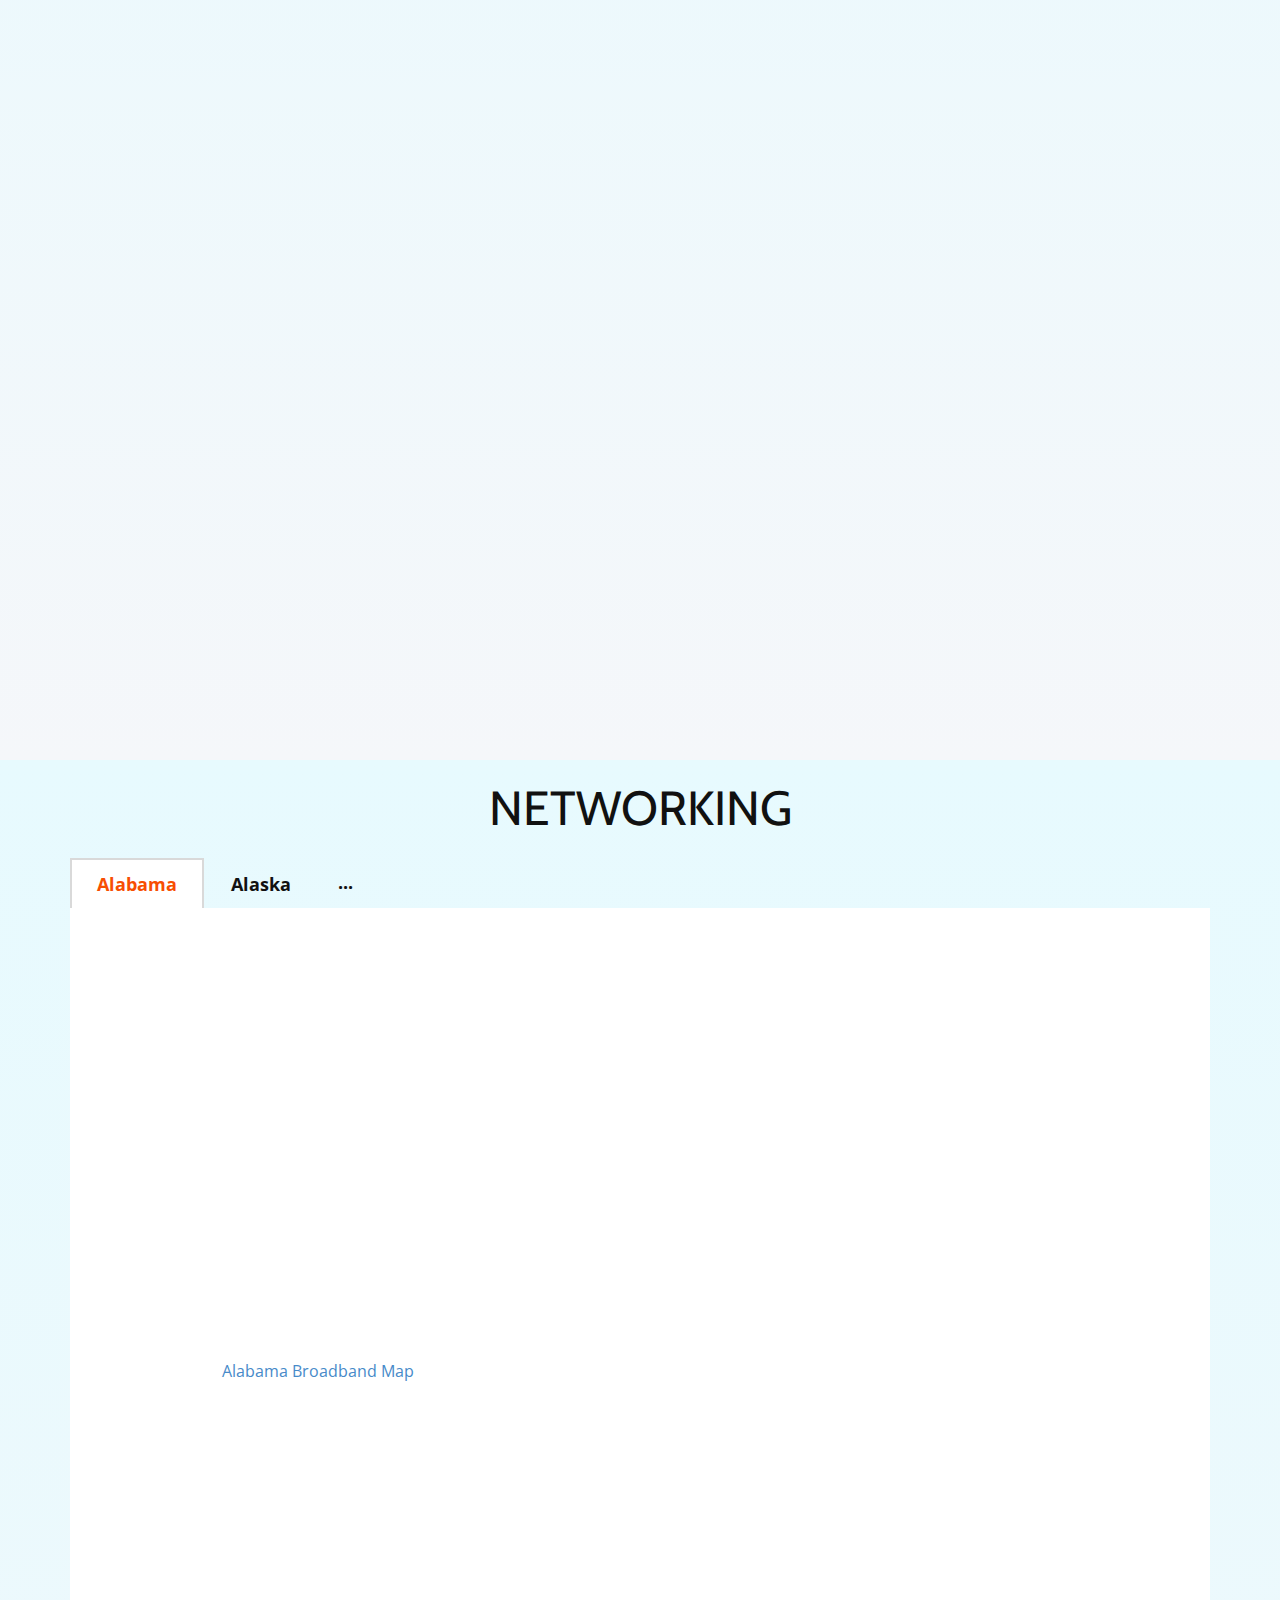
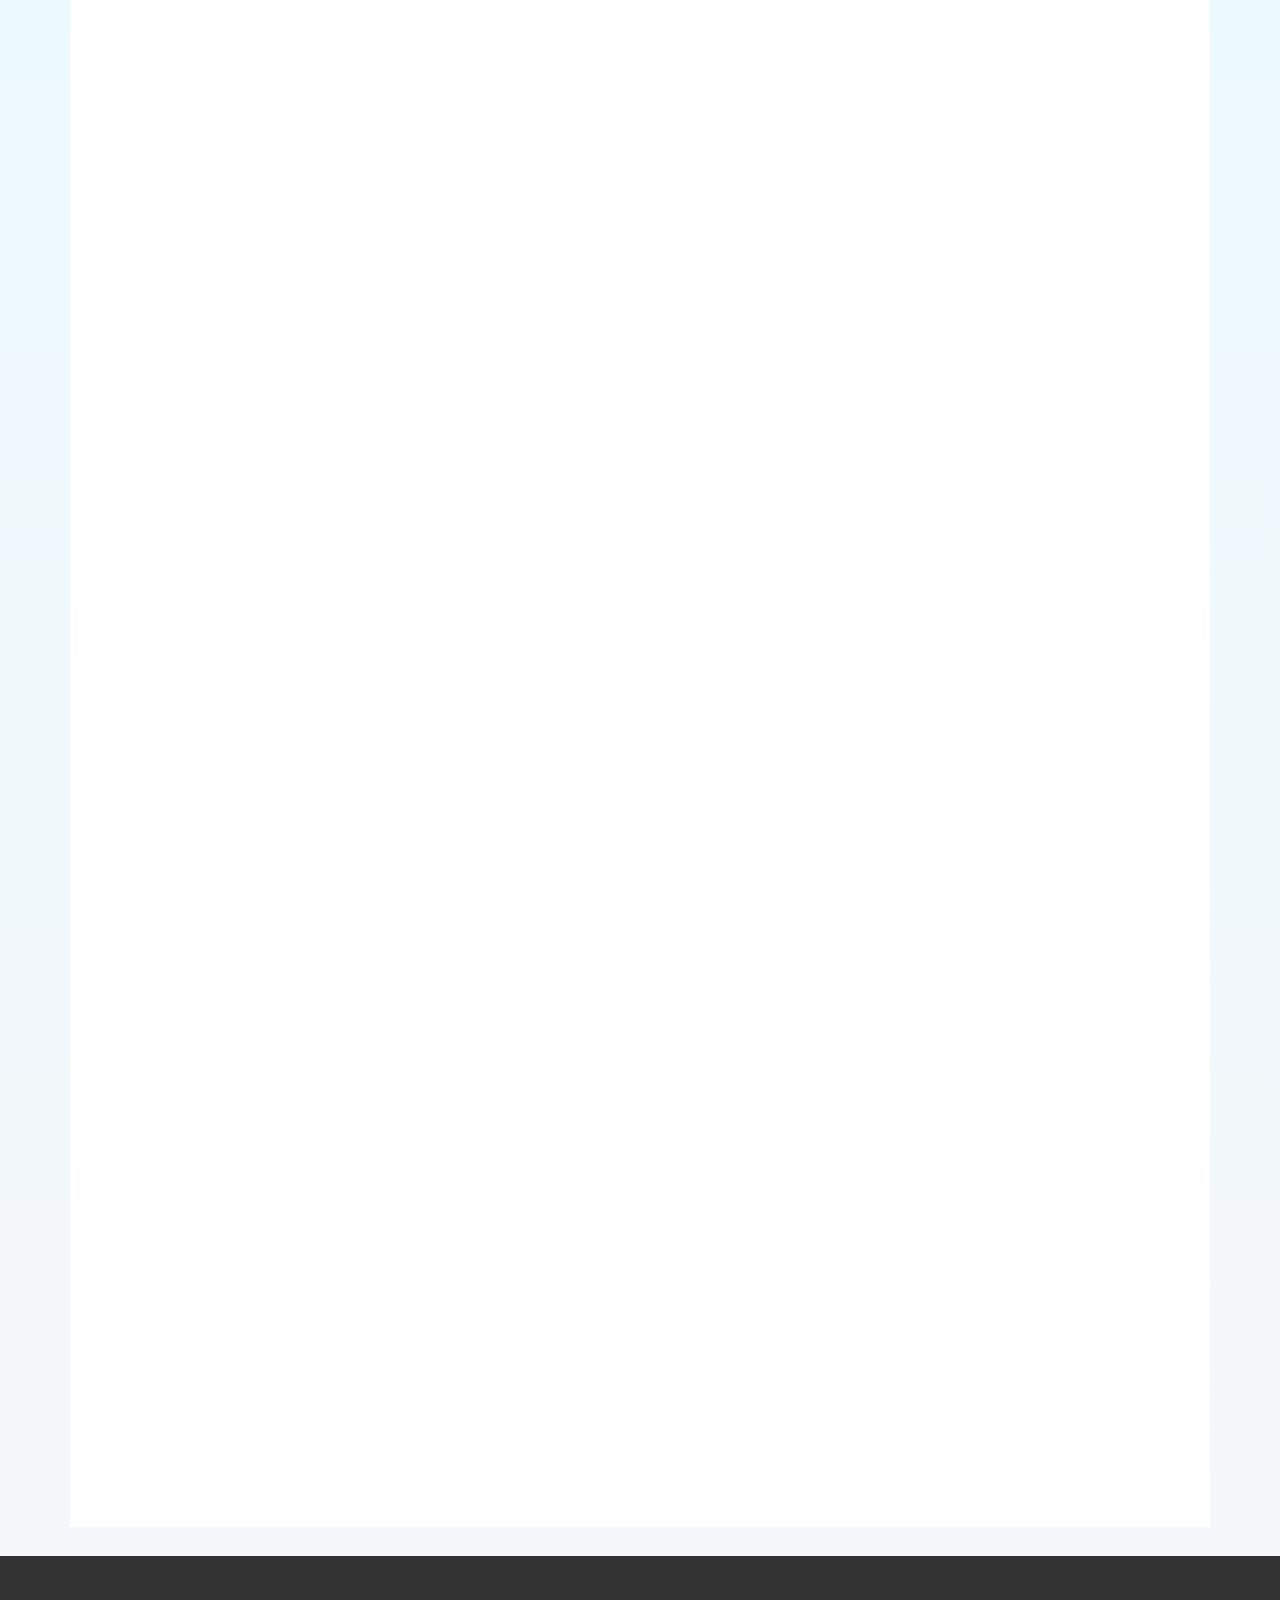
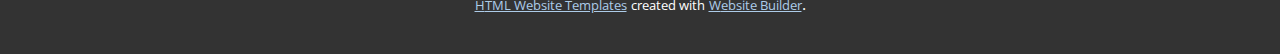
==== commit 500f087a: "Update index.html" ====
--- a/index.html
+++ b/index.html
@@ -95,8 +95,7 @@
               <div class="u-align-left u-container-style u-layout-cell u-left-cell u-size-60 u-layout-cell-1">
                 <div class="u-container-layout u-container-layout-1">
                   <h4 class="u-text u-text-default u-text-1">HOUSING</h4>
-                  <div class="u-clearfix u-custom-html u-custom-html-1">
-                    <iframe width="800" height="1100" src="https://datastudio.google.com/embed/reporting/d85c5a8f-522f-47cb-a46d-59b862089d29/page/p_ximbys6auc" frameborder="0" style="border:0" allowfullscreen=""></iframe>
+                  <p>Housing Data here</p>
                   </div>
                 </div>
               </div>
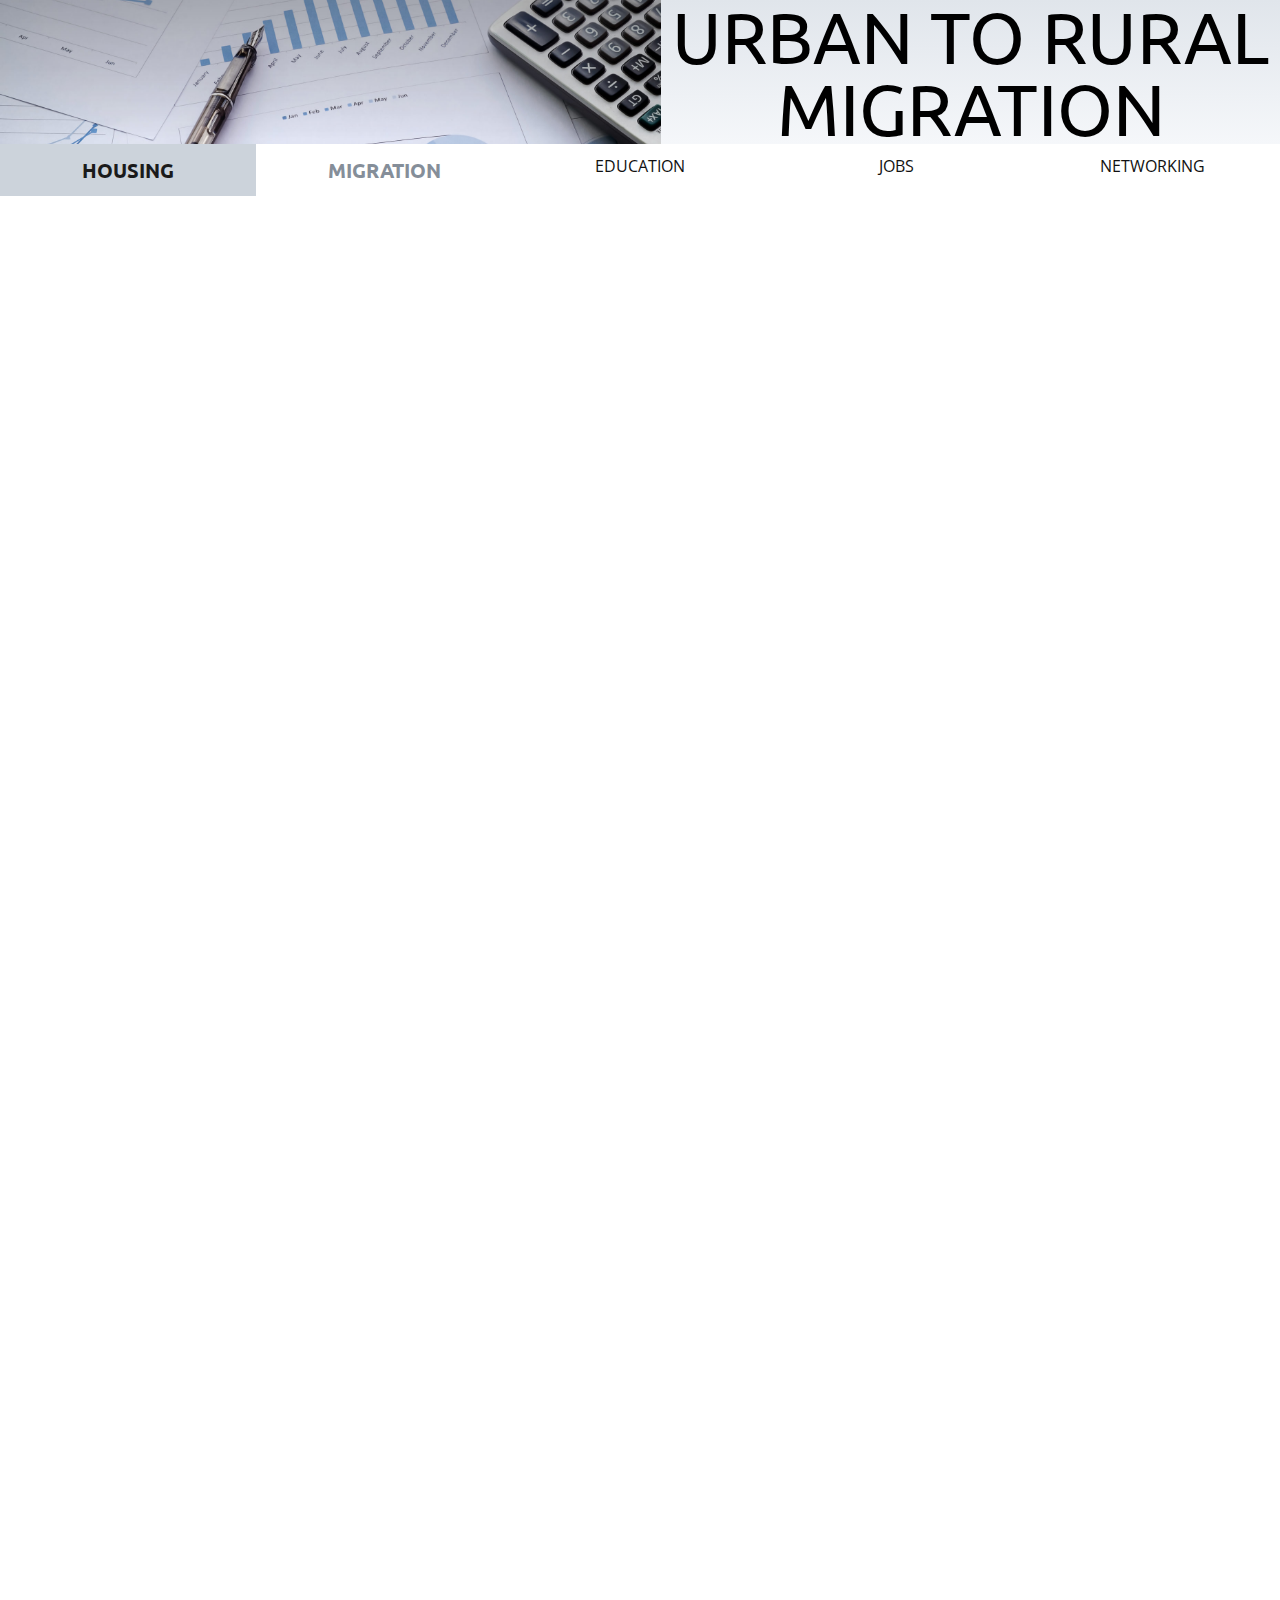
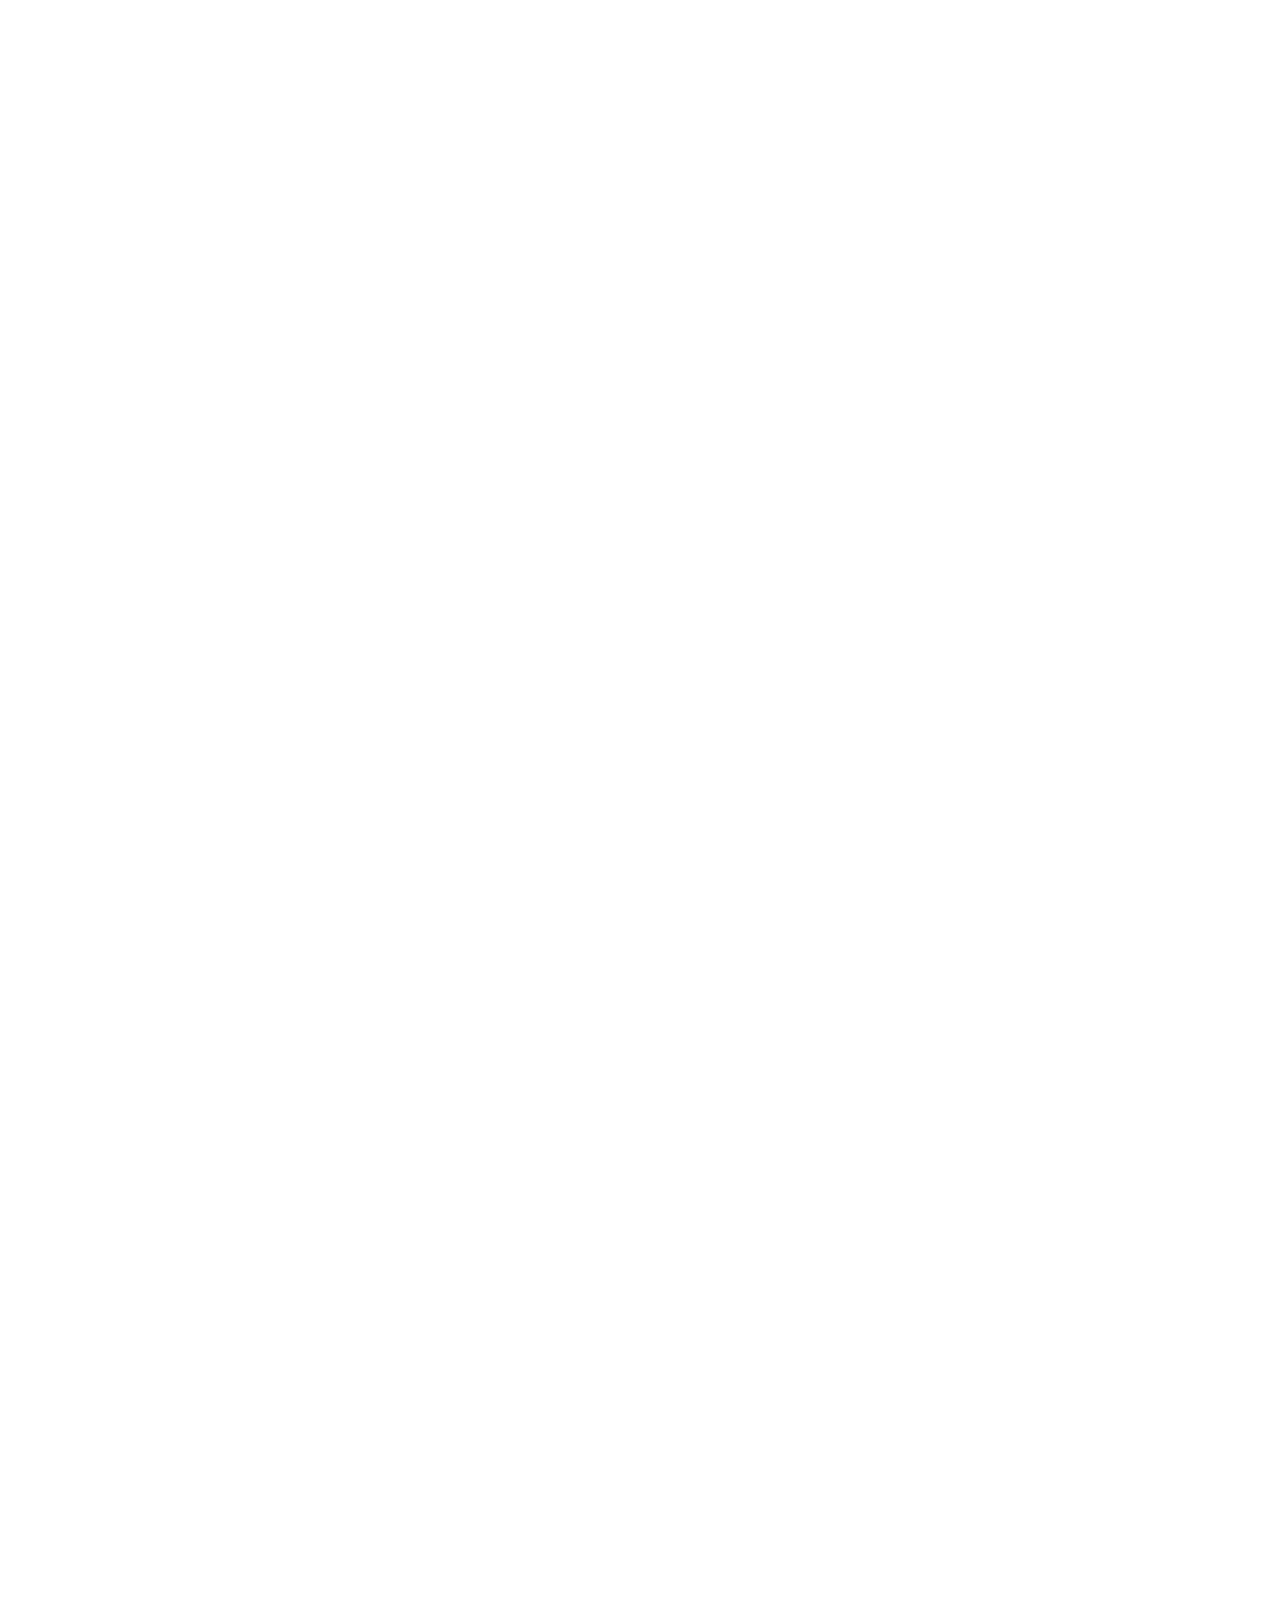
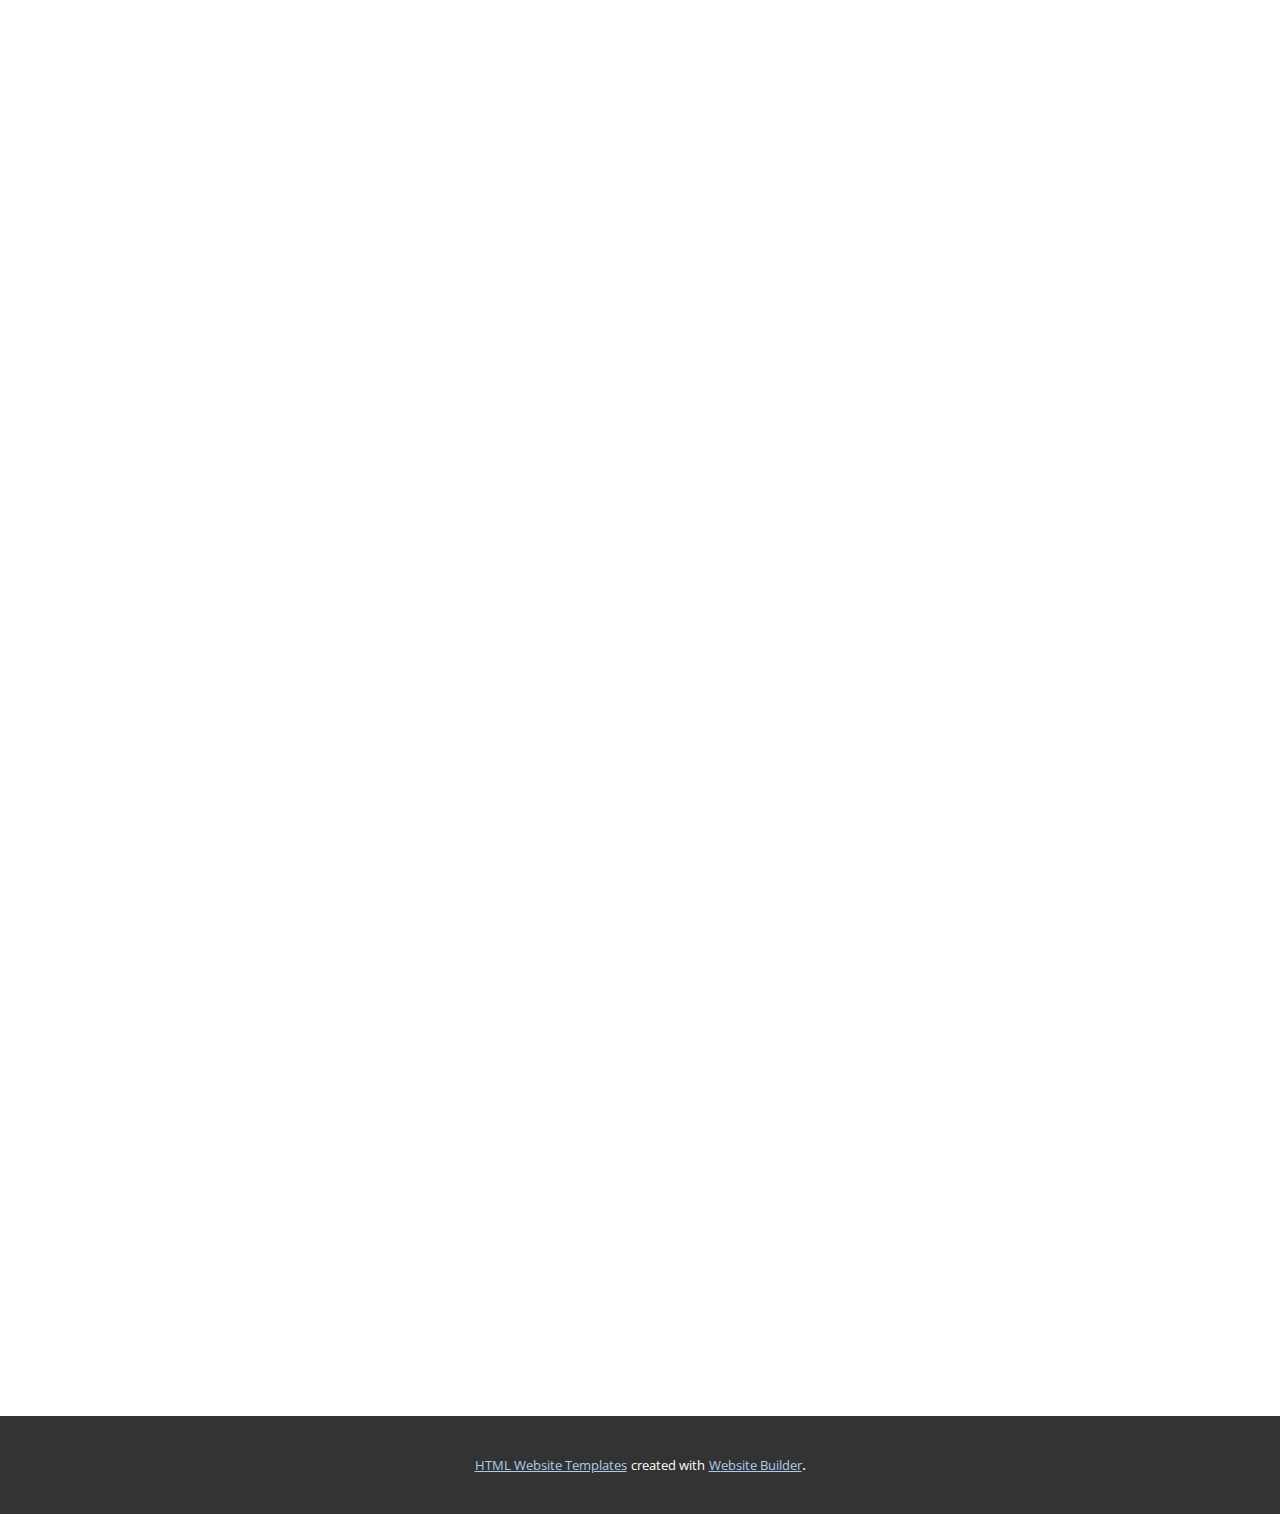
==== commit 7c57fece: "ZZZZZ" ====
--- a/index.html
+++ b/index.html
@@ -11,15 +11,10 @@
 <link rel="stylesheet" href="index.css" media="screen">
     <script class="u-script" type="text/javascript" src="jquery.js" defer=""></script>
     <script class="u-script" type="text/javascript" src="nicepage.js" defer=""></script>
-    <meta name="generator" content="Nicepage 4.9.5, nicepage.com">
+    <meta name="generator" content="Nicepage 4.10.4, nicepage.com">
     <meta property="og:title" content="Migration of America">
     <link id="u-theme-google-font" rel="stylesheet" href="https://fonts.googleapis.com/css?family=Open+Sans:300,300i,400,400i,500,500i,600,600i,700,700i,800,800i|Cabin:400,400i,500,500i,600,600i,700,700i">
-    <link id="u-page-google-font" rel="stylesheet" href="https://fonts.googleapis.com/css?family=Cabin:400,400i,500,500i,600,600i,700,700i">
-    
-    
-    
-    
-    
+    <link id="u-page-google-font" rel="stylesheet" href="https://fonts.googleapis.com/css?family=Ubuntu:300,300i,400,400i,500,500i,700,700i">
     
     
     
@@ -32,177 +27,72 @@
     <meta property="og:type" content="website">
   </head>
   <body data-home-page="index.html" data-home-page-title="index" class="u-body u-xl-mode"> 
-    <section class="u-clearfix u-gradient u-section-1" id="sec-8872">
-      <div class="u-clearfix u-gutter-0 u-layout-spacing-vertical u-layout-wrap u-layout-wrap-1">
+    <section class="u-clearfix u-gradient u-valign-middle u-section-1" id="sec-8872">
+      <div class="u-clearfix u-expanded-width u-gutter-0 u-layout-spacing-vertical u-layout-wrap u-layout-wrap-1">
         <div class="u-gutter-0 u-layout">
           <div class="u-layout-row">
-            <div class="u-align-right u-container-style u-image u-layout-cell u-left-cell u-size-31 u-image-1" data-image-width="1600" data-image-height="875">
+            <div class="u-align-right u-container-style u-image u-layout-cell u-left-cell u-size-31 u-image-1" data-image-width="1920" data-image-height="562">
               <div class="u-container-layout u-container-layout-1"></div>
             </div>
-            <div class="u-container-style u-layout-cell u-right-cell u-size-29 u-layout-cell-2">
+            <div class="u-align-center u-container-style u-gradient u-layout-cell u-right-cell u-size-29 u-layout-cell-2">
               <div class="u-container-layout u-container-layout-2">
-                <h1 class="u-custom-font u-text u-text-palette-2-base u-title u-text-1">Migration of America<br>
-                  <span class="u-text-black">Urban to Rural</span>
-                  <br>
-                </h1>
+                <h1 class="u-custom-font u-font-ubuntu u-text u-text-black u-title u-text-1">URBAN TO RURAL MIGRATION</h1>
               </div>
             </div>
           </div>
         </div>
       </div>
     </section>
-    <section class="u-clearfix u-valign-top u-section-2" id="carousel_c6b8">
-      <div class="u-expanded-width u-list u-list-1">
-        <div class="u-repeater u-repeater-1">
-          <div class="u-align-center-sm u-align-center-xs u-align-left-lg u-align-left-md u-align-left-xl u-container-style u-custom-item u-list-item u-palette-1-dark-1 u-repeater-item u-list-item-1" data-href="index.html#carousel_b9fd" data-page-id="164919185">
-            <div class="u-container-layout u-similar-container u-valign-top u-container-layout-1"><span class="u-custom-item u-file-icon u-icon u-icon-1" data-href="index.html#carousel_b9fd" data-page-id="164919185"><img src="images/846449.png" alt=""></span>
-              <h4 class="u-text u-text-default u-text-1">HOUSING</h4>
-              <div class="u-border-6 u-border-white u-line u-line-horizontal u-line-1"></div>
-            </div>
-          </div>
-          <div class="u-align-center-sm u-align-center-xs u-align-left-lg u-align-left-md u-align-left-xl u-container-style u-custom-item u-list-item u-palette-2-light-1 u-repeater-item u-list-item-2" data-href="index.html#carousel_94d1" data-page-id="164919185">
-            <div class="u-container-layout u-similar-container u-valign-top u-container-layout-2"><span class="u-custom-item u-file-icon u-icon u-icon-2"><img src="images/1089270.png" alt=""></span>
-              <h4 class="u-text u-text-default u-text-2">MIGRATION</h4>
-              <div class="u-border-6 u-border-white u-line u-line-horizontal u-line-2"></div>
-            </div>
-          </div>
-          <div class="u-align-center-sm u-align-center-xs u-align-left-lg u-align-left-md u-align-left-xl u-container-style u-custom-item u-list-item u-palette-1-dark-1 u-repeater-item u-list-item-3" data-href="index.html#carousel_b2ed" data-page-id="164919185">
-            <div class="u-container-layout u-similar-container u-valign-top u-container-layout-3"><span class="u-custom-item u-file-icon u-icon u-icon-3"><img src="images/1940690.png" alt=""></span>
-              <h4 class="u-text u-text-default u-text-3">education</h4>
-              <div class="u-border-6 u-border-white u-line u-line-horizontal u-line-3"></div>
-            </div>
-          </div>
-          <div class="u-align-center-sm u-align-center-xs u-align-left-lg u-align-left-md u-align-left-xl u-container-style u-custom-item u-list-item u-palette-2-light-1 u-repeater-item u-list-item-4" data-href="index.html#carousel_8871" data-page-id="164919185">
-            <div class="u-container-layout u-similar-container u-valign-top u-container-layout-4"><span class="u-custom-item u-file-icon u-icon u-icon-4"><img src="images/1063376.png" alt=""></span>
-              <h4 class="u-text u-text-default u-text-4">JOBS</h4>
-              <div class="u-border-6 u-border-white u-line u-line-horizontal u-line-4"></div>
-            </div>
-          </div>
-          <div class="u-align-center-sm u-align-center-xs u-align-left-lg u-align-left-md u-align-left-xl u-container-style u-custom-item u-list-item u-palette-1-dark-1 u-repeater-item u-list-item-5" data-href="index.html#sec-7285" data-page-id="164919185">
-            <div class="u-container-layout u-similar-container u-valign-top u-container-layout-5"><span class="u-custom-item u-file-icon u-icon u-icon-5"><img src="images/578299.png" alt=""></span>
-              <h4 class="u-text u-text-default u-text-5">NETWORKING</h4>
-              <div class="u-border-6 u-border-white u-line u-line-horizontal u-line-5"></div>
-            </div>
-          </div>
-        </div>
-      </div>
-    </section>
-    <section class="u-align-center u-clearfix u-gradient u-section-3" id="carousel_b9fd">
-      <div class="u-clearfix u-sheet u-valign-bottom u-sheet-1">
-        <div class="u-clearfix u-layout-wrap u-layout-wrap-1">
-          <div class="u-layout">
-            <div class="u-layout-row">
-              <div class="u-align-left u-container-style u-layout-cell u-left-cell u-size-60 u-layout-cell-1">
-                <div class="u-container-layout u-container-layout-1">
-                  <h4 class="u-text u-text-default u-text-1">HOUSING</h4>
-                  <p>Housing Data here</p>
-                  </div>
-                </div>
+    <section class="u-align-left u-clearfix u-section-2" id="sec-0000">
+      <div class="u-expanded-width u-tab-links-align-justify u-tabs u-tabs-1">
+        <ul class="u-spacing-0 u-tab-list u-unstyled" role="tablist">
+          <li class="u-tab-item" role="presentation">
+            <a class="active u-active-palette-5-light-1 u-button-style u-custom-font u-font-ubuntu u-hover-palette-5-light-1 u-tab-link u-text-active-grey-90 u-text-hover-grey-90 u-text-palette-5-dark-1 u-tab-link-1" id="link-tab-081f" href="#tab-081f" role="tab" aria-controls="tab-081f" aria-selected="true">HOUSING</a>
+          </li>
+          <li class="u-tab-item" role="presentation">
+            <a class="u-active-palette-5-light-1 u-button-style u-custom-font u-font-ubuntu u-hover-palette-5-light-1 u-tab-link u-text-active-grey-90 u-text-hover-grey-90 u-text-palette-5-dark-1 u-tab-link-2" id="link-tab-4d57" href="#tab-4d57" role="tab" aria-controls="tab-4d57" aria-selected="false">MIGRATION</a>
+          </li>
+          <li class="u-tab-item" role="presentation">
+            <a class="u-active-palette-5-light-1 u-button-style u-hover-palette-5-light-1 u-tab-link" id="link-tab-1fc0" href="#tab-1fc0" role="tab" aria-controls="tab-1fc0" aria-selected="false">EDUCATION</a>
+          </li>
+          <li class="u-tab-item" role="presentation">
+            <a class="u-active-palette-5-light-1 u-button-style u-hover-palette-5-light-1 u-tab-link" id="link-tab-a40d" href="#tab-a40d" role="tab" aria-controls="tab-a40d" aria-selected="false">JOBS</a>
+          </li>
+          <li class="u-tab-item" role="presentation">
+            <a class="u-active-palette-5-light-1 u-button-style u-hover-palette-5-light-1 u-tab-link" id="link-tab-d8ab" href="#tab-d8ab" role="tab" aria-controls="tab-d8ab" aria-selected="false">NETWORKING</a>
+          </li>
+        </ul>
+        <div class="u-tab-content u-tab-content-1">
+          <div class="u-align-left u-container-style u-tab-active u-tab-pane u-tab-pane-1" id="tab-081f" role="tabpanel" aria-labelledby="link-tab-081f">
+            <div class="u-container-layout u-container-layout-1">
+              <div class="u-clearfix u-custom-html u-custom-html-1">
+                <iframe width="2200" height="3000" src="https://datastudio.google.com/embed/reporting/851f9a4c-2e63-43ad-8df6-795bab533a33/page/XVtqC" frameborder="0" style="border:0" allowfullscreen=""></iframe>
               </div>
             </div>
           </div>
-        </div>
-      </div>
-    </section>
-    <section class="u-align-center u-clearfix u-gradient u-section-4" id="carousel_94d1">
-      <div class="u-clearfix u-sheet u-sheet-1">
-        <div class="u-clearfix u-expanded-width u-layout-wrap u-layout-wrap-1">
-          <div class="u-layout">
-            <div class="u-layout-row">
-              <div class="u-align-left u-container-style u-layout-cell u-left-cell u-size-60 u-layout-cell-1">
-                <div class="u-container-layout u-container-layout-1">
-                  <h4 class="u-text u-text-default u-text-1">MIGRATION</h4>
-                  <div class="u-clearfix u-custom-html u-expanded-width u-custom-html-1">
-                    <iframe width="1140" height="1251" src="https://datastudio.google.com/embed/reporting/d85c5a8f-522f-47cb-a46d-59b862089d29/page/p_8i3hl96auc" frameborder="0" style="border:0" allowfullscreen=""></iframe>
-                  </div>
-                </div>
+          <div class="u-align-left u-container-style u-tab-pane" id="tab-4d57" role="tabpanel" aria-labelledby="link-tab-4d57">
+            <div class="u-container-layout u-container-layout-2">
+              <div class="u-clearfix u-custom-html u-custom-html-2">
+                <iframe width="2200" height="2500" src="https://datastudio.google.com/embed/reporting/d85c5a8f-522f-47cb-a46d-59b862089d29/page/p_8i3hl96auc" frameborder="0" style="border:0" allowfullscreen=""></iframe>
               </div>
             </div>
           </div>
-        </div>
-      </div>
-    </section>
-    <section class="u-align-center u-clearfix u-gradient u-section-5" id="carousel_b2ed">
-      <div class="u-clearfix u-expanded-width u-layout-wrap u-layout-wrap-1">
-        <div class="u-layout">
-          <div class="u-layout-row">
-            <div class="u-align-left u-container-style u-layout-cell u-left-cell u-size-60 u-layout-cell-1">
-              <div class="u-container-layout u-container-layout-1">
-                <h4 class="u-text u-text-default u-text-1">EDUCATION</h4>
-                <div class="u-clearfix u-custom-html u-custom-html-1">
-                  <iframe width="1239" height="800" src="https://datastudio.google.com/embed/reporting/b1537681-ece6-40f1-a095-adec814e8463/page/p_ximbys6auc" frameborder="0" style="border:0" allowfullscreen=""></iframe>
-                </div>
+          <div class="u-align-left u-container-style u-tab-pane" id="tab-1fc0" role="tabpanel" aria-labelledby="link-tab-1fc0">
+            <div class="u-container-layout u-container-layout-3">
+              <div class="u-clearfix u-custom-html u-custom-html-3">
+                <iframe width="2200" height="4000" src="https://datastudio.google.com/embed/reporting/b1537681-ece6-40f1-a095-adec814e8463/page/p_ximbys6auc" frameborder="0" style="border:0" allowfullscreen=""></iframe>
               </div>
             </div>
           </div>
-        </div>
-      </div>
-    </section>
-    <section class="u-align-center u-clearfix u-gradient u-section-6" id="carousel_8871">
-      <div class="u-clearfix u-sheet u-valign-bottom u-sheet-1">
-        <div class="u-clearfix u-expanded-width u-layout-wrap u-layout-wrap-1">
-          <div class="u-layout">
-            <div class="u-layout-row">
-              <div class="u-align-left u-container-style u-layout-cell u-left-cell u-size-60 u-layout-cell-1">
-                <div class="u-container-layout u-container-layout-1">
-                  <h4 class="u-align-center u-text u-text-default u-text-1">JOBS</h4>
-                  <div class="u-clearfix u-custom-html u-custom-html-1">
-                    <iframe width="800" height="1200" src="https://datastudio.google.com/embed/reporting/d85c5a8f-522f-47cb-a46d-59b862089d29/page/p_rkapqd6auc" frameborder="0" style="border:0" allowfullscreen></iframe>
-                  </div>
-                </div>
+          <div class="u-container-style u-tab-pane" id="tab-a40d" role="tabpanel" aria-labelledby="link-tab-a40d">
+            <div class="u-container-layout u-container-layout-4">
+              <div class="u-clearfix u-custom-html u-custom-html-4">
+                <iframe width="2200" height="3000" src="https://datastudio.google.com/embed/reporting/25b500cd-e94a-44c8-8d40-8c8f0295d26d/page/p_rkapqd6auc" frameborder="0" style="border:0" allowfullscreen=""></iframe>
               </div>
             </div>
           </div>
-        </div>
-      </div>
-    </section>
-    <section class="u-align-center u-clearfix u-gradient u-section-7" id="sec-7285">
-      <div class="u-clearfix u-sheet u-sheet-1">
-        <h4 class="u-text u-text-default u-text-1">NETWORKING</h4>
-        <div class="u-expanded-width u-tabs u-tabs-1">
-          <ul class="u-border-1 u-border-grey-25 u-tab-list u-unstyled" role="tablist">
-            <li class="u-tab-item" role="presentation">
-              <a class="active u-active-white u-border-2 u-border-active-grey-15 u-border-hover-grey-15 u-border-no-bottom u-button-style u-tab-link u-text-active-palette-2-base u-text-hover-black u-tab-link-1" id="link-tab-0da5" href="#tab-0da5" role="tab" aria-controls="tab-0da5" aria-selected="true">Alabama</a>
-            </li>
-            <li class="u-tab-item" role="presentation">
-              <a class="u-active-white u-border-2 u-border-active-grey-15 u-border-hover-grey-15 u-border-no-bottom u-button-style u-tab-link u-text-active-palette-2-base u-text-hover-black u-tab-link-2" id="link-tab-14b7" href="#tab-14b7" role="tab" aria-controls="tab-14b7" aria-selected="false">Alaska</a>
-            </li>
-            <li class="u-tab-item" role="presentation">
-              <a class="u-button-style u-tab-link u-tab-link-3" id="link-tab-bbae" href="#tab-bbae" role="tab" aria-controls="tab-bbae" aria-selected="false">...</a>
-            </li>
-          </ul>
-          <div class="u-tab-content">
-            <div class="u-align-left u-container-style u-tab-active u-tab-pane u-white u-tab-pane-1" id="tab-0da5" role="tabpanel" aria-labelledby="link-tab-0da5">
-              <div class="u-container-layout u-valign-top u-container-layout-1">
-                <div class="u-clearfix u-custom-html u-custom-html-1">
-                  <iframe width="554" height="363" frameborder="0" scrolling="no" src="https://onedrive.live.com/embed?resid=1C5FD015A6D0FD66%21118&amp;authkey=%21AJ7NoPt7VVRZ0Co&amp;em=2&amp;Item=Chart%202&amp;wdDownloadButton=True&amp;wdInConfigurator=True&amp;wdInConfigurator=True"></iframe>
-                </div>
-                <div class="u-clearfix u-custom-html u-custom-html-2">
-                  <script src="https://broadbandnow.com/widgets/map.js" async="async"></script>
-                  <a class="bbn-embed" data-widget="state" data-width="800" target="_blank" href="https://broadbandnow.com/Alabama">Alabama Broadband Map</a>
-                </div>
-                <div class="u-clearfix u-custom-html u-expanded-width u-custom-html-3">
-                  <iframe width="245" height="900" frameborder="0" scrolling="no" src="https://onedrive.live.com/embed?resid=1C5FD015A6D0FD66%21118&amp;authkey=%21AJ7NoPt7VVRZ0Co&amp;em=2&amp;Item=Table2&amp;wdHideGridlines=True&amp;wdDownloadButton=True&amp;wdInConfigurator=True&amp;wdInConfigurator=True"></iframe>
-                </div>
-              </div>
-            </div>
-            <div class="u-align-left u-container-style u-tab-pane u-white u-tab-pane-2" id="tab-14b7" role="tabpanel" aria-labelledby="link-tab-14b7">
-              <div class="u-container-layout u-container-layout-2">
-                <div class="u-clearfix u-custom-html u-custom-html-4">
-                  <iframe width="559" height="327" frameborder="0" scrolling="no" src="https://onedrive.live.com/embed?resid=1C5FD015A6D0FD66%21118&amp;authkey=%21AJ7NoPt7VVRZ0Co&amp;em=2&amp;Item=Chart%203&amp;wdDownloadButton=True&amp;wdInConfigurator=True&amp;wdInConfigurator=True"></iframe>
-                </div>
-                <div class="u-clearfix u-custom-html u-custom-html-5">
-                  <script src="https://broadbandnow.com/widgets/map.js" async="async"></script>
-                  <a class="bbn-embed" data-widget="state" data-width="800" target="_blank" href="https://broadbandnow.com/Alaska">Alaska Broadband Map</a>
-                </div>
-                <div class="u-clearfix u-custom-html u-expanded-width u-custom-html-6">
-                  <iframe width="226" height="900" frameborder="0" scrolling="no" src="https://onedrive.live.com/embed?resid=1C5FD015A6D0FD66%21118&amp;authkey=%21AJ7NoPt7VVRZ0Co&amp;em=2&amp;Item=Table3&amp;wdHideGridlines=True&amp;wdDownloadButton=True&amp;wdInConfigurator=True&amp;wdInConfigurator=True"></iframe>
-                </div>
-              </div>
-            </div>
-            <div class="u-container-style u-tab-pane" id="tab-bbae" role="tabpanel" aria-labelledby="link-tab-bbae">
-              <div class="u-container-layout u-container-layout-3"></div>
-            </div>
+          <div class="u-container-style u-tab-pane" id="tab-d8ab" role="tabpanel" aria-labelledby="link-tab-d8ab">
+            <div class="u-container-layout u-container-layout-5"></div>
           </div>
         </div>
       </div>
@@ -220,6 +110,6 @@
       <a class="u-link" href="https://nicepage.com/website-builder" target="_blank">
         <span>Website Builder</span>
       </a>. 
-    </section><span style="height: 64px; width: 64px; margin-left: 0px; margin-right: auto; margin-top: 0px; right: 20px; bottom: 20px;" class="u-back-to-top u-file-icon u-icon u-opacity u-opacity-85 u-spacing-15 u-text-palette-1-base" data-href="#"><img src="images/9.png" alt="" data-original-src="np://user.desktop.nicepage.com/Site_74007652/images/17507.png" data-color="#000000"></span>
+    </section><span style="height: 64px; width: 64px; margin-left: 0px; margin-right: auto; margin-top: 0px; right: 20px; bottom: 20px; padding: 15px;" class="u-back-to-top u-file-icon u-icon u-opacity u-opacity-85 u-text-palette-1-base" data-href="#"><img src="images/4.png" alt="" data-original-src="np://user.desktop.nicepage.com/Site_74007652/images/17507.png" data-color="#000000"></span>
   </body>
 </html>--- a/nicepage.css
+++ b/nicepage.css
@@ -2073,7 +2073,6 @@
 .u-spacing-100.u-countdown-wrapper > div:not(.u-hidden) + div {
   margin-left: 50px;
 }
-.u-spacing-100.u-icon,
 .u-spacing-100.u-search-icon,
 .u-spacing-100.u-gallery-nav,
 .u-spacing-100.u-carousel-control {
@@ -2102,7 +2101,6 @@
 .u-spacing-99.u-countdown-wrapper > div:not(.u-hidden) + div {
   margin-left: 49.5px;
 }
-.u-spacing-99.u-icon,
 .u-spacing-99.u-search-icon,
 .u-spacing-99.u-gallery-nav,
 .u-spacing-99.u-carousel-control {
@@ -2131,7 +2129,6 @@
 .u-spacing-98.u-countdown-wrapper > div:not(.u-hidden) + div {
   margin-left: 49px;
 }
-.u-spacing-98.u-icon,
 .u-spacing-98.u-search-icon,
 .u-spacing-98.u-gallery-nav,
 .u-spacing-98.u-carousel-control {
@@ -2160,7 +2157,6 @@
 .u-spacing-97.u-countdown-wrapper > div:not(.u-hidden) + div {
   margin-left: 48.5px;
 }
-.u-spacing-97.u-icon,
 .u-spacing-97.u-search-icon,
 .u-spacing-97.u-gallery-nav,
 .u-spacing-97.u-carousel-control {
@@ -2189,7 +2185,6 @@
 .u-spacing-96.u-countdown-wrapper > div:not(.u-hidden) + div {
   margin-left: 48px;
 }
-.u-spacing-96.u-icon,
 .u-spacing-96.u-search-icon,
 .u-spacing-96.u-gallery-nav,
 .u-spacing-96.u-carousel-control {
@@ -2218,7 +2213,6 @@
 .u-spacing-95.u-countdown-wrapper > div:not(.u-hidden) + div {
   margin-left: 47.5px;
 }
-.u-spacing-95.u-icon,
 .u-spacing-95.u-search-icon,
 .u-spacing-95.u-gallery-nav,
 .u-spacing-95.u-carousel-control {
@@ -2247,7 +2241,6 @@
 .u-spacing-94.u-countdown-wrapper > div:not(.u-hidden) + div {
   margin-left: 47px;
 }
-.u-spacing-94.u-icon,
 .u-spacing-94.u-search-icon,
 .u-spacing-94.u-gallery-nav,
 .u-spacing-94.u-carousel-control {
@@ -2276,7 +2269,6 @@
 .u-spacing-93.u-countdown-wrapper > div:not(.u-hidden) + div {
   margin-left: 46.5px;
 }
-.u-spacing-93.u-icon,
 .u-spacing-93.u-search-icon,
 .u-spacing-93.u-gallery-nav,
 .u-spacing-93.u-carousel-control {
@@ -2305,7 +2297,6 @@
 .u-spacing-92.u-countdown-wrapper > div:not(.u-hidden) + div {
   margin-left: 46px;
 }
-.u-spacing-92.u-icon,
 .u-spacing-92.u-search-icon,
 .u-spacing-92.u-gallery-nav,
 .u-spacing-92.u-carousel-control {
@@ -2334,7 +2325,6 @@
 .u-spacing-91.u-countdown-wrapper > div:not(.u-hidden) + div {
   margin-left: 45.5px;
 }
-.u-spacing-91.u-icon,
 .u-spacing-91.u-search-icon,
 .u-spacing-91.u-gallery-nav,
 .u-spacing-91.u-carousel-control {
@@ -2363,7 +2353,6 @@
 .u-spacing-90.u-countdown-wrapper > div:not(.u-hidden) + div {
   margin-left: 45px;
 }
-.u-spacing-90.u-icon,
 .u-spacing-90.u-search-icon,
 .u-spacing-90.u-gallery-nav,
 .u-spacing-90.u-carousel-control {
@@ -2392,7 +2381,6 @@
 .u-spacing-89.u-countdown-wrapper > div:not(.u-hidden) + div {
   margin-left: 44.5px;
 }
-.u-spacing-89.u-icon,
 .u-spacing-89.u-search-icon,
 .u-spacing-89.u-gallery-nav,
 .u-spacing-89.u-carousel-control {
@@ -2421,7 +2409,6 @@
 .u-spacing-88.u-countdown-wrapper > div:not(.u-hidden) + div {
   margin-left: 44px;
 }
-.u-spacing-88.u-icon,
 .u-spacing-88.u-search-icon,
 .u-spacing-88.u-gallery-nav,
 .u-spacing-88.u-carousel-control {
@@ -2450,7 +2437,6 @@
 .u-spacing-87.u-countdown-wrapper > div:not(.u-hidden) + div {
   margin-left: 43.5px;
 }
-.u-spacing-87.u-icon,
 .u-spacing-87.u-search-icon,
 .u-spacing-87.u-gallery-nav,
 .u-spacing-87.u-carousel-control {
@@ -2479,7 +2465,6 @@
 .u-spacing-86.u-countdown-wrapper > div:not(.u-hidden) + div {
   margin-left: 43px;
 }
-.u-spacing-86.u-icon,
 .u-spacing-86.u-search-icon,
 .u-spacing-86.u-gallery-nav,
 .u-spacing-86.u-carousel-control {
@@ -2508,7 +2493,6 @@
 .u-spacing-85.u-countdown-wrapper > div:not(.u-hidden) + div {
   margin-left: 42.5px;
 }
-.u-spacing-85.u-icon,
 .u-spacing-85.u-search-icon,
 .u-spacing-85.u-gallery-nav,
 .u-spacing-85.u-carousel-control {
@@ -2537,7 +2521,6 @@
 .u-spacing-84.u-countdown-wrapper > div:not(.u-hidden) + div {
   margin-left: 42px;
 }
-.u-spacing-84.u-icon,
 .u-spacing-84.u-search-icon,
 .u-spacing-84.u-gallery-nav,
 .u-spacing-84.u-carousel-control {
@@ -2566,7 +2549,6 @@
 .u-spacing-83.u-countdown-wrapper > div:not(.u-hidden) + div {
   margin-left: 41.5px;
 }
-.u-spacing-83.u-icon,
 .u-spacing-83.u-search-icon,
 .u-spacing-83.u-gallery-nav,
 .u-spacing-83.u-carousel-control {
@@ -2595,7 +2577,6 @@
 .u-spacing-82.u-countdown-wrapper > div:not(.u-hidden) + div {
   margin-left: 41px;
 }
-.u-spacing-82.u-icon,
 .u-spacing-82.u-search-icon,
 .u-spacing-82.u-gallery-nav,
 .u-spacing-82.u-carousel-control {
@@ -2624,7 +2605,6 @@
 .u-spacing-81.u-countdown-wrapper > div:not(.u-hidden) + div {
   margin-left: 40.5px;
 }
-.u-spacing-81.u-icon,
 .u-spacing-81.u-search-icon,
 .u-spacing-81.u-gallery-nav,
 .u-spacing-81.u-carousel-control {
@@ -2653,7 +2633,6 @@
 .u-spacing-80.u-countdown-wrapper > div:not(.u-hidden) + div {
   margin-left: 40px;
 }
-.u-spacing-80.u-icon,
 .u-spacing-80.u-search-icon,
 .u-spacing-80.u-gallery-nav,
 .u-spacing-80.u-carousel-control {
@@ -2682,7 +2661,6 @@
 .u-spacing-79.u-countdown-wrapper > div:not(.u-hidden) + div {
   margin-left: 39.5px;
 }
-.u-spacing-79.u-icon,
 .u-spacing-79.u-search-icon,
 .u-spacing-79.u-gallery-nav,
 .u-spacing-79.u-carousel-control {
@@ -2711,7 +2689,6 @@
 .u-spacing-78.u-countdown-wrapper > div:not(.u-hidden) + div {
   margin-left: 39px;
 }
-.u-spacing-78.u-icon,
 .u-spacing-78.u-search-icon,
 .u-spacing-78.u-gallery-nav,
 .u-spacing-78.u-carousel-control {
@@ -2740,7 +2717,6 @@
 .u-spacing-77.u-countdown-wrapper > div:not(.u-hidden) + div {
   margin-left: 38.5px;
 }
-.u-spacing-77.u-icon,
 .u-spacing-77.u-search-icon,
 .u-spacing-77.u-gallery-nav,
 .u-spacing-77.u-carousel-control {
@@ -2769,7 +2745,6 @@
 .u-spacing-76.u-countdown-wrapper > div:not(.u-hidden) + div {
   margin-left: 38px;
 }
-.u-spacing-76.u-icon,
 .u-spacing-76.u-search-icon,
 .u-spacing-76.u-gallery-nav,
 .u-spacing-76.u-carousel-control {
@@ -2798,7 +2773,6 @@
 .u-spacing-75.u-countdown-wrapper > div:not(.u-hidden) + div {
   margin-left: 37.5px;
 }
-.u-spacing-75.u-icon,
 .u-spacing-75.u-search-icon,
 .u-spacing-75.u-gallery-nav,
 .u-spacing-75.u-carousel-control {
@@ -2827,7 +2801,6 @@
 .u-spacing-74.u-countdown-wrapper > div:not(.u-hidden) + div {
   margin-left: 37px;
 }
-.u-spacing-74.u-icon,
 .u-spacing-74.u-search-icon,
 .u-spacing-74.u-gallery-nav,
 .u-spacing-74.u-carousel-control {
@@ -2856,7 +2829,6 @@
 .u-spacing-73.u-countdown-wrapper > div:not(.u-hidden) + div {
   margin-left: 36.5px;
 }
-.u-spacing-73.u-icon,
 .u-spacing-73.u-search-icon,
 .u-spacing-73.u-gallery-nav,
 .u-spacing-73.u-carousel-control {
@@ -2885,7 +2857,6 @@
 .u-spacing-72.u-countdown-wrapper > div:not(.u-hidden) + div {
   margin-left: 36px;
 }
-.u-spacing-72.u-icon,
 .u-spacing-72.u-search-icon,
 .u-spacing-72.u-gallery-nav,
 .u-spacing-72.u-carousel-control {
@@ -2914,7 +2885,6 @@
 .u-spacing-71.u-countdown-wrapper > div:not(.u-hidden) + div {
   margin-left: 35.5px;
 }
-.u-spacing-71.u-icon,
 .u-spacing-71.u-search-icon,
 .u-spacing-71.u-gallery-nav,
 .u-spacing-71.u-carousel-control {
@@ -2943,7 +2913,6 @@
 .u-spacing-70.u-countdown-wrapper > div:not(.u-hidden) + div {
   margin-left: 35px;
 }
-.u-spacing-70.u-icon,
 .u-spacing-70.u-search-icon,
 .u-spacing-70.u-gallery-nav,
 .u-spacing-70.u-carousel-control {
@@ -2972,7 +2941,6 @@
 .u-spacing-69.u-countdown-wrapper > div:not(.u-hidden) + div {
   margin-left: 34.5px;
 }
-.u-spacing-69.u-icon,
 .u-spacing-69.u-search-icon,
 .u-spacing-69.u-gallery-nav,
 .u-spacing-69.u-carousel-control {
@@ -3001,7 +2969,6 @@
 .u-spacing-68.u-countdown-wrapper > div:not(.u-hidden) + div {
   margin-left: 34px;
 }
-.u-spacing-68.u-icon,
 .u-spacing-68.u-search-icon,
 .u-spacing-68.u-gallery-nav,
 .u-spacing-68.u-carousel-control {
@@ -3030,7 +2997,6 @@
 .u-spacing-67.u-countdown-wrapper > div:not(.u-hidden) + div {
   margin-left: 33.5px;
 }
-.u-spacing-67.u-icon,
 .u-spacing-67.u-search-icon,
 .u-spacing-67.u-gallery-nav,
 .u-spacing-67.u-carousel-control {
@@ -3059,7 +3025,6 @@
 .u-spacing-66.u-countdown-wrapper > div:not(.u-hidden) + div {
   margin-left: 33px;
 }
-.u-spacing-66.u-icon,
 .u-spacing-66.u-search-icon,
 .u-spacing-66.u-gallery-nav,
 .u-spacing-66.u-carousel-control {
@@ -3088,7 +3053,6 @@
 .u-spacing-65.u-countdown-wrapper > div:not(.u-hidden) + div {
   margin-left: 32.5px;
 }
-.u-spacing-65.u-icon,
 .u-spacing-65.u-search-icon,
 .u-spacing-65.u-gallery-nav,
 .u-spacing-65.u-carousel-control {
@@ -3117,7 +3081,6 @@
 .u-spacing-64.u-countdown-wrapper > div:not(.u-hidden) + div {
   margin-left: 32px;
 }
-.u-spacing-64.u-icon,
 .u-spacing-64.u-search-icon,
 .u-spacing-64.u-gallery-nav,
 .u-spacing-64.u-carousel-control {
@@ -3146,7 +3109,6 @@
 .u-spacing-63.u-countdown-wrapper > div:not(.u-hidden) + div {
   margin-left: 31.5px;
 }
-.u-spacing-63.u-icon,
 .u-spacing-63.u-search-icon,
 .u-spacing-63.u-gallery-nav,
 .u-spacing-63.u-carousel-control {
@@ -3175,7 +3137,6 @@
 .u-spacing-62.u-countdown-wrapper > div:not(.u-hidden) + div {
   margin-left: 31px;
 }
-.u-spacing-62.u-icon,
 .u-spacing-62.u-search-icon,
 .u-spacing-62.u-gallery-nav,
 .u-spacing-62.u-carousel-control {
@@ -3204,7 +3165,6 @@
 .u-spacing-61.u-countdown-wrapper > div:not(.u-hidden) + div {
   margin-left: 30.5px;
 }
-.u-spacing-61.u-icon,
 .u-spacing-61.u-search-icon,
 .u-spacing-61.u-gallery-nav,
 .u-spacing-61.u-carousel-control {
@@ -3233,7 +3193,6 @@
 .u-spacing-60.u-countdown-wrapper > div:not(.u-hidden) + div {
   margin-left: 30px;
 }
-.u-spacing-60.u-icon,
 .u-spacing-60.u-search-icon,
 .u-spacing-60.u-gallery-nav,
 .u-spacing-60.u-carousel-control {
@@ -3262,7 +3221,6 @@
 .u-spacing-59.u-countdown-wrapper > div:not(.u-hidden) + div {
   margin-left: 29.5px;
 }
-.u-spacing-59.u-icon,
 .u-spacing-59.u-search-icon,
 .u-spacing-59.u-gallery-nav,
 .u-spacing-59.u-carousel-control {
@@ -3291,7 +3249,6 @@
 .u-spacing-58.u-countdown-wrapper > div:not(.u-hidden) + div {
   margin-left: 29px;
 }
-.u-spacing-58.u-icon,
 .u-spacing-58.u-search-icon,
 .u-spacing-58.u-gallery-nav,
 .u-spacing-58.u-carousel-control {
@@ -3320,7 +3277,6 @@
 .u-spacing-57.u-countdown-wrapper > div:not(.u-hidden) + div {
   margin-left: 28.5px;
 }
-.u-spacing-57.u-icon,
 .u-spacing-57.u-search-icon,
 .u-spacing-57.u-gallery-nav,
 .u-spacing-57.u-carousel-control {
@@ -3349,7 +3305,6 @@
 .u-spacing-56.u-countdown-wrapper > div:not(.u-hidden) + div {
   margin-left: 28px;
 }
-.u-spacing-56.u-icon,
 .u-spacing-56.u-search-icon,
 .u-spacing-56.u-gallery-nav,
 .u-spacing-56.u-carousel-control {
@@ -3378,7 +3333,6 @@
 .u-spacing-55.u-countdown-wrapper > div:not(.u-hidden) + div {
   margin-left: 27.5px;
 }
-.u-spacing-55.u-icon,
 .u-spacing-55.u-search-icon,
 .u-spacing-55.u-gallery-nav,
 .u-spacing-55.u-carousel-control {
@@ -3407,7 +3361,6 @@
 .u-spacing-54.u-countdown-wrapper > div:not(.u-hidden) + div {
   margin-left: 27px;
 }
-.u-spacing-54.u-icon,
 .u-spacing-54.u-search-icon,
 .u-spacing-54.u-gallery-nav,
 .u-spacing-54.u-carousel-control {
@@ -3436,7 +3389,6 @@
 .u-spacing-53.u-countdown-wrapper > div:not(.u-hidden) + div {
   margin-left: 26.5px;
 }
-.u-spacing-53.u-icon,
 .u-spacing-53.u-search-icon,
 .u-spacing-53.u-gallery-nav,
 .u-spacing-53.u-carousel-control {
@@ -3465,7 +3417,6 @@
 .u-spacing-52.u-countdown-wrapper > div:not(.u-hidden) + div {
   margin-left: 26px;
 }
-.u-spacing-52.u-icon,
 .u-spacing-52.u-search-icon,
 .u-spacing-52.u-gallery-nav,
 .u-spacing-52.u-carousel-control {
@@ -3494,7 +3445,6 @@
 .u-spacing-51.u-countdown-wrapper > div:not(.u-hidden) + div {
   margin-left: 25.5px;
 }
-.u-spacing-51.u-icon,
 .u-spacing-51.u-search-icon,
 .u-spacing-51.u-gallery-nav,
 .u-spacing-51.u-carousel-control {
@@ -3523,7 +3473,6 @@
 .u-spacing-50.u-countdown-wrapper > div:not(.u-hidden) + div {
   margin-left: 25px;
 }
-.u-spacing-50.u-icon,
 .u-spacing-50.u-search-icon,
 .u-spacing-50.u-gallery-nav,
 .u-spacing-50.u-carousel-control {
@@ -3552,7 +3501,6 @@
 .u-spacing-49.u-countdown-wrapper > div:not(.u-hidden) + div {
   margin-left: 24.5px;
 }
-.u-spacing-49.u-icon,
 .u-spacing-49.u-search-icon,
 .u-spacing-49.u-gallery-nav,
 .u-spacing-49.u-carousel-control {
@@ -3581,7 +3529,6 @@
 .u-spacing-48.u-countdown-wrapper > div:not(.u-hidden) + div {
   margin-left: 24px;
 }
-.u-spacing-48.u-icon,
 .u-spacing-48.u-search-icon,
 .u-spacing-48.u-gallery-nav,
 .u-spacing-48.u-carousel-control {
@@ -3610,7 +3557,6 @@
 .u-spacing-47.u-countdown-wrapper > div:not(.u-hidden) + div {
   margin-left: 23.5px;
 }
-.u-spacing-47.u-icon,
 .u-spacing-47.u-search-icon,
 .u-spacing-47.u-gallery-nav,
 .u-spacing-47.u-carousel-control {
@@ -3639,7 +3585,6 @@
 .u-spacing-46.u-countdown-wrapper > div:not(.u-hidden) + div {
   margin-left: 23px;
 }
-.u-spacing-46.u-icon,
 .u-spacing-46.u-search-icon,
 .u-spacing-46.u-gallery-nav,
 .u-spacing-46.u-carousel-control {
@@ -3668,7 +3613,6 @@
 .u-spacing-45.u-countdown-wrapper > div:not(.u-hidden) + div {
   margin-left: 22.5px;
 }
-.u-spacing-45.u-icon,
 .u-spacing-45.u-search-icon,
 .u-spacing-45.u-gallery-nav,
 .u-spacing-45.u-carousel-control {
@@ -3697,7 +3641,6 @@
 .u-spacing-44.u-countdown-wrapper > div:not(.u-hidden) + div {
   margin-left: 22px;
 }
-.u-spacing-44.u-icon,
 .u-spacing-44.u-search-icon,
 .u-spacing-44.u-gallery-nav,
 .u-spacing-44.u-carousel-control {
@@ -3726,7 +3669,6 @@
 .u-spacing-43.u-countdown-wrapper > div:not(.u-hidden) + div {
   margin-left: 21.5px;
 }
-.u-spacing-43.u-icon,
 .u-spacing-43.u-search-icon,
 .u-spacing-43.u-gallery-nav,
 .u-spacing-43.u-carousel-control {
@@ -3755,7 +3697,6 @@
 .u-spacing-42.u-countdown-wrapper > div:not(.u-hidden) + div {
   margin-left: 21px;
 }
-.u-spacing-42.u-icon,
 .u-spacing-42.u-search-icon,
 .u-spacing-42.u-gallery-nav,
 .u-spacing-42.u-carousel-control {
@@ -3784,7 +3725,6 @@
 .u-spacing-41.u-countdown-wrapper > div:not(.u-hidden) + div {
   margin-left: 20.5px;
 }
-.u-spacing-41.u-icon,
 .u-spacing-41.u-search-icon,
 .u-spacing-41.u-gallery-nav,
 .u-spacing-41.u-carousel-control {
@@ -3813,7 +3753,6 @@
 .u-spacing-40.u-countdown-wrapper > div:not(.u-hidden) + div {
   margin-left: 20px;
 }
-.u-spacing-40.u-icon,
 .u-spacing-40.u-search-icon,
 .u-spacing-40.u-gallery-nav,
 .u-spacing-40.u-carousel-control {
@@ -3842,7 +3781,6 @@
 .u-spacing-39.u-countdown-wrapper > div:not(.u-hidden) + div {
   margin-left: 19.5px;
 }
-.u-spacing-39.u-icon,
 .u-spacing-39.u-search-icon,
 .u-spacing-39.u-gallery-nav,
 .u-spacing-39.u-carousel-control {
@@ -3871,7 +3809,6 @@
 .u-spacing-38.u-countdown-wrapper > div:not(.u-hidden) + div {
   margin-left: 19px;
 }
-.u-spacing-38.u-icon,
 .u-spacing-38.u-search-icon,
 .u-spacing-38.u-gallery-nav,
 .u-spacing-38.u-carousel-control {
@@ -3900,7 +3837,6 @@
 .u-spacing-37.u-countdown-wrapper > div:not(.u-hidden) + div {
   margin-left: 18.5px;
 }
-.u-spacing-37.u-icon,
 .u-spacing-37.u-search-icon,
 .u-spacing-37.u-gallery-nav,
 .u-spacing-37.u-carousel-control {
@@ -3929,7 +3865,6 @@
 .u-spacing-36.u-countdown-wrapper > div:not(.u-hidden) + div {
   margin-left: 18px;
 }
-.u-spacing-36.u-icon,
 .u-spacing-36.u-search-icon,
 .u-spacing-36.u-gallery-nav,
 .u-spacing-36.u-carousel-control {
@@ -3958,7 +3893,6 @@
 .u-spacing-35.u-countdown-wrapper > div:not(.u-hidden) + div {
   margin-left: 17.5px;
 }
-.u-spacing-35.u-icon,
 .u-spacing-35.u-search-icon,
 .u-spacing-35.u-gallery-nav,
 .u-spacing-35.u-carousel-control {
@@ -3987,7 +3921,6 @@
 .u-spacing-34.u-countdown-wrapper > div:not(.u-hidden) + div {
   margin-left: 17px;
 }
-.u-spacing-34.u-icon,
 .u-spacing-34.u-search-icon,
 .u-spacing-34.u-gallery-nav,
 .u-spacing-34.u-carousel-control {
@@ -4016,7 +3949,6 @@
 .u-spacing-33.u-countdown-wrapper > div:not(.u-hidden) + div {
   margin-left: 16.5px;
 }
-.u-spacing-33.u-icon,
 .u-spacing-33.u-search-icon,
 .u-spacing-33.u-gallery-nav,
 .u-spacing-33.u-carousel-control {
@@ -4045,7 +3977,6 @@
 .u-spacing-32.u-countdown-wrapper > div:not(.u-hidden) + div {
   margin-left: 16px;
 }
-.u-spacing-32.u-icon,
 .u-spacing-32.u-search-icon,
 .u-spacing-32.u-gallery-nav,
 .u-spacing-32.u-carousel-control {
@@ -4074,7 +4005,6 @@
 .u-spacing-31.u-countdown-wrapper > div:not(.u-hidden) + div {
   margin-left: 15.5px;
 }
-.u-spacing-31.u-icon,
 .u-spacing-31.u-search-icon,
 .u-spacing-31.u-gallery-nav,
 .u-spacing-31.u-carousel-control {
@@ -4103,7 +4033,6 @@
 .u-spacing-30.u-countdown-wrapper > div:not(.u-hidden) + div {
   margin-left: 15px;
 }
-.u-spacing-30.u-icon,
 .u-spacing-30.u-search-icon,
 .u-spacing-30.u-gallery-nav,
 .u-spacing-30.u-carousel-control {
@@ -4132,7 +4061,6 @@
 .u-spacing-29.u-countdown-wrapper > div:not(.u-hidden) + div {
   margin-left: 14.5px;
 }
-.u-spacing-29.u-icon,
 .u-spacing-29.u-search-icon,
 .u-spacing-29.u-gallery-nav,
 .u-spacing-29.u-carousel-control {
@@ -4161,7 +4089,6 @@
 .u-spacing-28.u-countdown-wrapper > div:not(.u-hidden) + div {
   margin-left: 14px;
 }
-.u-spacing-28.u-icon,
 .u-spacing-28.u-search-icon,
 .u-spacing-28.u-gallery-nav,
 .u-spacing-28.u-carousel-control {
@@ -4190,7 +4117,6 @@
 .u-spacing-27.u-countdown-wrapper > div:not(.u-hidden) + div {
   margin-left: 13.5px;
 }
-.u-spacing-27.u-icon,
 .u-spacing-27.u-search-icon,
 .u-spacing-27.u-gallery-nav,
 .u-spacing-27.u-carousel-control {
@@ -4219,7 +4145,6 @@
 .u-spacing-26.u-countdown-wrapper > div:not(.u-hidden) + div {
   margin-left: 13px;
 }
-.u-spacing-26.u-icon,
 .u-spacing-26.u-search-icon,
 .u-spacing-26.u-gallery-nav,
 .u-spacing-26.u-carousel-control {
@@ -4248,7 +4173,6 @@
 .u-spacing-25.u-countdown-wrapper > div:not(.u-hidden) + div {
   margin-left: 12.5px;
 }
-.u-spacing-25.u-icon,
 .u-spacing-25.u-search-icon,
 .u-spacing-25.u-gallery-nav,
 .u-spacing-25.u-carousel-control {
@@ -4277,7 +4201,6 @@
 .u-spacing-24.u-countdown-wrapper > div:not(.u-hidden) + div {
   margin-left: 12px;
 }
-.u-spacing-24.u-icon,
 .u-spacing-24.u-search-icon,
 .u-spacing-24.u-gallery-nav,
 .u-spacing-24.u-carousel-control {
@@ -4306,7 +4229,6 @@
 .u-spacing-23.u-countdown-wrapper > div:not(.u-hidden) + div {
   margin-left: 11.5px;
 }
-.u-spacing-23.u-icon,
 .u-spacing-23.u-search-icon,
 .u-spacing-23.u-gallery-nav,
 .u-spacing-23.u-carousel-control {
@@ -4335,7 +4257,6 @@
 .u-spacing-22.u-countdown-wrapper > div:not(.u-hidden) + div {
   margin-left: 11px;
 }
-.u-spacing-22.u-icon,
 .u-spacing-22.u-search-icon,
 .u-spacing-22.u-gallery-nav,
 .u-spacing-22.u-carousel-control {
@@ -4364,7 +4285,6 @@
 .u-spacing-21.u-countdown-wrapper > div:not(.u-hidden) + div {
   margin-left: 10.5px;
 }
-.u-spacing-21.u-icon,
 .u-spacing-21.u-search-icon,
 .u-spacing-21.u-gallery-nav,
 .u-spacing-21.u-carousel-control {
@@ -4393,7 +4313,6 @@
 .u-spacing-20.u-countdown-wrapper > div:not(.u-hidden) + div {
   margin-left: 10px;
 }
-.u-spacing-20.u-icon,
 .u-spacing-20.u-search-icon,
 .u-spacing-20.u-gallery-nav,
 .u-spacing-20.u-carousel-control {
@@ -4422,7 +4341,6 @@
 .u-spacing-19.u-countdown-wrapper > div:not(.u-hidden) + div {
   margin-left: 9.5px;
 }
-.u-spacing-19.u-icon,
 .u-spacing-19.u-search-icon,
 .u-spacing-19.u-gallery-nav,
 .u-spacing-19.u-carousel-control {
@@ -4451,7 +4369,6 @@
 .u-spacing-18.u-countdown-wrapper > div:not(.u-hidden) + div {
   margin-left: 9px;
 }
-.u-spacing-18.u-icon,
 .u-spacing-18.u-search-icon,
 .u-spacing-18.u-gallery-nav,
 .u-spacing-18.u-carousel-control {
@@ -4480,7 +4397,6 @@
 .u-spacing-17.u-countdown-wrapper > div:not(.u-hidden) + div {
   margin-left: 8.5px;
 }
-.u-spacing-17.u-icon,
 .u-spacing-17.u-search-icon,
 .u-spacing-17.u-gallery-nav,
 .u-spacing-17.u-carousel-control {
@@ -4509,7 +4425,6 @@
 .u-spacing-16.u-countdown-wrapper > div:not(.u-hidden) + div {
   margin-left: 8px;
 }
-.u-spacing-16.u-icon,
 .u-spacing-16.u-search-icon,
 .u-spacing-16.u-gallery-nav,
 .u-spacing-16.u-carousel-control {
@@ -4538,7 +4453,6 @@
 .u-spacing-15.u-countdown-wrapper > div:not(.u-hidden) + div {
   margin-left: 7.5px;
 }
-.u-spacing-15.u-icon,
 .u-spacing-15.u-search-icon,
 .u-spacing-15.u-gallery-nav,
 .u-spacing-15.u-carousel-control {
@@ -4567,7 +4481,6 @@
 .u-spacing-14.u-countdown-wrapper > div:not(.u-hidden) + div {
   margin-left: 7px;
 }
-.u-spacing-14.u-icon,
 .u-spacing-14.u-search-icon,
 .u-spacing-14.u-gallery-nav,
 .u-spacing-14.u-carousel-control {
@@ -4596,7 +4509,6 @@
 .u-spacing-13.u-countdown-wrapper > div:not(.u-hidden) + div {
   margin-left: 6.5px;
 }
-.u-spacing-13.u-icon,
 .u-spacing-13.u-search-icon,
 .u-spacing-13.u-gallery-nav,
 .u-spacing-13.u-carousel-control {
@@ -4625,7 +4537,6 @@
 .u-spacing-12.u-countdown-wrapper > div:not(.u-hidden) + div {
   margin-left: 6px;
 }
-.u-spacing-12.u-icon,
 .u-spacing-12.u-search-icon,
 .u-spacing-12.u-gallery-nav,
 .u-spacing-12.u-carousel-control {
@@ -4654,7 +4565,6 @@
 .u-spacing-11.u-countdown-wrapper > div:not(.u-hidden) + div {
   margin-left: 5.5px;
 }
-.u-spacing-11.u-icon,
 .u-spacing-11.u-search-icon,
 .u-spacing-11.u-gallery-nav,
 .u-spacing-11.u-carousel-control {
@@ -4683,7 +4593,6 @@
 .u-spacing-10.u-countdown-wrapper > div:not(.u-hidden) + div {
   margin-left: 5px;
 }
-.u-spacing-10.u-icon,
 .u-spacing-10.u-search-icon,
 .u-spacing-10.u-gallery-nav,
 .u-spacing-10.u-carousel-control {
@@ -4712,7 +4621,6 @@
 .u-spacing-9.u-countdown-wrapper > div:not(.u-hidden) + div {
   margin-left: 4.5px;
 }
-.u-spacing-9.u-icon,
 .u-spacing-9.u-search-icon,
 .u-spacing-9.u-gallery-nav,
 .u-spacing-9.u-carousel-control {
@@ -4741,7 +4649,6 @@
 .u-spacing-8.u-countdown-wrapper > div:not(.u-hidden) + div {
   margin-left: 4px;
 }
-.u-spacing-8.u-icon,
 .u-spacing-8.u-search-icon,
 .u-spacing-8.u-gallery-nav,
 .u-spacing-8.u-carousel-control {
@@ -4770,7 +4677,6 @@
 .u-spacing-7.u-countdown-wrapper > div:not(.u-hidden) + div {
   margin-left: 3.5px;
 }
-.u-spacing-7.u-icon,
 .u-spacing-7.u-search-icon,
 .u-spacing-7.u-gallery-nav,
 .u-spacing-7.u-carousel-control {
@@ -4799,7 +4705,6 @@
 .u-spacing-6.u-countdown-wrapper > div:not(.u-hidden) + div {
   margin-left: 3px;
 }
-.u-spacing-6.u-icon,
 .u-spacing-6.u-search-icon,
 .u-spacing-6.u-gallery-nav,
 .u-spacing-6.u-carousel-control {
@@ -4828,7 +4733,6 @@
 .u-spacing-5.u-countdown-wrapper > div:not(.u-hidden) + div {
   margin-left: 2.5px;
 }
-.u-spacing-5.u-icon,
 .u-spacing-5.u-search-icon,
 .u-spacing-5.u-gallery-nav,
 .u-spacing-5.u-carousel-control {
@@ -4857,7 +4761,6 @@
 .u-spacing-4.u-countdown-wrapper > div:not(.u-hidden) + div {
   margin-left: 2px;
 }
-.u-spacing-4.u-icon,
 .u-spacing-4.u-search-icon,
 .u-spacing-4.u-gallery-nav,
 .u-spacing-4.u-carousel-control {
@@ -4886,7 +4789,6 @@
 .u-spacing-3.u-countdown-wrapper > div:not(.u-hidden) + div {
   margin-left: 1.5px;
 }
-.u-spacing-3.u-icon,
 .u-spacing-3.u-search-icon,
 .u-spacing-3.u-gallery-nav,
 .u-spacing-3.u-carousel-control {
@@ -4915,7 +4817,6 @@
 .u-spacing-2.u-countdown-wrapper > div:not(.u-hidden) + div {
   margin-left: 1px;
 }
-.u-spacing-2.u-icon,
 .u-spacing-2.u-search-icon,
 .u-spacing-2.u-gallery-nav,
 .u-spacing-2.u-carousel-control {
@@ -4944,7 +4845,6 @@
 .u-spacing-1.u-countdown-wrapper > div:not(.u-hidden) + div {
   margin-left: 0.5px;
 }
-.u-spacing-1.u-icon,
 .u-spacing-1.u-search-icon,
 .u-spacing-1.u-gallery-nav,
 .u-spacing-1.u-carousel-control {
@@ -4973,7 +4873,6 @@
 .u-spacing-0.u-countdown-wrapper > div:not(.u-hidden) + div {
   margin-left: 0px;
 }
-.u-spacing-0.u-icon,
 .u-spacing-0.u-search-icon,
 .u-spacing-0.u-gallery-nav,
 .u-spacing-0.u-carousel-control {
@@ -5484,6 +5383,9 @@
 .u-text-default {
   display: table;
   align-self: flex-start;
+  width: -webkit-fit-content;
+  width: fit-content;
+  width: -moz-fit-content;
 }
 .u-text-default:empty {
   display: block;
@@ -5493,6 +5395,9 @@
   .u-text-default-xxl {
     display: table;
     align-self: flex-start;
+    width: -webkit-fit-content;
+    width: fit-content;
+    width: -moz-fit-content;
   }
   .u-text-default-xxl:empty {
     display: block;
@@ -5503,6 +5408,9 @@
   .u-xl-mode .u-text-default-xl {
     display: table;
     align-self: flex-start;
+    width: -webkit-fit-content;
+    width: fit-content;
+    width: -moz-fit-content;
   }
   .u-xl-mode .u-text-default-xl:empty {
     display: block;
@@ -5513,6 +5421,9 @@
   .u-xxl-mode .u-text-default-xl {
     display: table;
     align-self: flex-start;
+    width: -webkit-fit-content;
+    width: fit-content;
+    width: -moz-fit-content;
   }
   .u-xxl-mode .u-text-default-xl:empty {
     display: block;
@@ -5523,6 +5434,9 @@
   .u-text-default-lg {
     display: table;
     align-self: flex-start;
+    width: -webkit-fit-content;
+    width: fit-content;
+    width: -moz-fit-content;
   }
   .u-text-default-lg:empty {
     display: block;
@@ -5533,6 +5447,9 @@
   .u-text-default-md {
     display: table;
     align-self: flex-start;
+    width: -webkit-fit-content;
+    width: fit-content;
+    width: -moz-fit-content;
   }
   .u-text-default-md:empty {
     display: block;
@@ -5543,6 +5460,9 @@
   .u-text-default-sm {
     display: table;
     align-self: flex-start;
+    width: -webkit-fit-content;
+    width: fit-content;
+    width: -moz-fit-content;
   }
   .u-text-default-sm:empty {
     display: block;
@@ -5553,6 +5473,9 @@
   .u-text-default-xs {
     display: table;
     align-self: flex-start;
+    width: -webkit-fit-content;
+    width: fit-content;
+    width: -moz-fit-content;
   }
   .u-text-default-xs:empty {
     display: block;
@@ -17033,6 +16956,9 @@
   --animation-custom_in-scale: 1;
   --animation-custom_in-rotate: 0deg;
   --animation-custom_in-opacity: 0;
+  
+  
+  
 }
 @keyframes bounce {
   from,
@@ -18511,14 +18437,14 @@
   }
   to {
     transform-origin: center center;
-    transform: translate3d(0, 0, 0);
+    transform: translate3d(-50% !important, -50% !important, 0);
     opacity: 1;
   }
 }
 @keyframes customAnimationOut {
   from {
     transform-origin: center center;
-    transform: translate3d(0, 0, 0);
+    transform: translate3d(-50% !important, -50% !important, 0);
     opacity: 1;
   }
   to {
@@ -18542,6 +18468,14 @@
   animation-name: slideOutDown;
 }
 /*end-commonstyles animation*/
+.animated.u-absolute-hcenter {
+  
+  --animation-custom_in-translate_x: -50% !important;
+}
+.animated.u-absolute-vcenter {
+  
+  --animation-custom_in-translate_y: -50% !important;
+}
 .u-cookies-consent {
   display: none;
   position: fixed;
@@ -21589,12 +21523,12 @@
 .u-container-layout.u-container-layout.u-color-1-dark-3:before,
 .u-table-alt-color-1-dark-3 tr:nth-child(even) {
   color: #ffffff;
-  background-color: #292e33;
+  background-color: #332c29;
 }
 .u-button-style.u-color-1-dark-3,
 .u-button-style.u-color-1-dark-3[class*="u-border-"] {
   color: #ffffff !important;
-  background-color: #292e33 !important;
+  background-color: #332c29 !important;
 }
 .u-button-style.u-color-1-dark-3:hover,
 .u-button-style.u-color-1-dark-3[class*="u-border-"]:hover,
@@ -21607,7 +21541,7 @@
 li.active > .u-button-style.u-button-style.u-color-1-dark-3,
 li.active > .u-button-style.u-button-style.u-color-1-dark-3[class*="u-border-"] {
   color: #ffffff !important;
-  background-color: #25292e !important;
+  background-color: #2e2825 !important;
 }
 .u-hover-color-1-dark-3:hover,
 .u-hover-color-1-dark-3[class*="u-border-"]:hover,
@@ -21630,10 +21564,10 @@
 li.active > a.u-button-style.u-button-style.u-active-color-1-dark-3,
 li.active > a.u-button-style.u-button-style.u-active-color-1-dark-3[class*="u-border-"] {
   color: #ffffff !important;
-  background-color: #292e33 !important;
+  background-color: #332c29 !important;
 }
 a.u-link.u-hover-color-1-dark-3:hover {
-  color: #292e33 !important;
+  color: #332c29 !important;
 }
 .u-color-1-dark-2,
 .u-body.u-color-1-dark-2,
@@ -21643,12 +21577,12 @@
 .u-container-layout.u-container-layout.u-color-1-dark-2:before,
 .u-table-alt-color-1-dark-2 tr:nth-child(even) {
   color: #ffffff;
-  background-color: #425465;
+  background-color: #744f3e;
 }
 .u-button-style.u-color-1-dark-2,
 .u-button-style.u-color-1-dark-2[class*="u-border-"] {
   color: #ffffff !important;
-  background-color: #425465 !important;
+  background-color: #744f3e !important;
 }
 .u-button-style.u-color-1-dark-2:hover,
 .u-button-style.u-color-1-dark-2[class*="u-border-"]:hover,
@@ -21661,7 +21595,7 @@
 li.active > .u-button-style.u-button-style.u-color-1-dark-2,
 li.active > .u-button-style.u-button-style.u-color-1-dark-2[class*="u-border-"] {
   color: #ffffff !important;
-  background-color: #3b4c5b !important;
+  background-color: #684738 !important;
 }
 .u-hover-color-1-dark-2:hover,
 .u-hover-color-1-dark-2[class*="u-border-"]:hover,
@@ -21684,10 +21618,10 @@
 li.active > a.u-button-style.u-button-style.u-active-color-1-dark-2,
 li.active > a.u-button-style.u-button-style.u-active-color-1-dark-2[class*="u-border-"] {
   color: #ffffff !important;
-  background-color: #425465 !important;
+  background-color: #744f3e !important;
 }
 a.u-link.u-hover-color-1-dark-2:hover {
-  color: #425465 !important;
+  color: #744f3e !important;
 }
 .u-color-1-dark-1,
 .u-body.u-color-1-dark-1,
@@ -21697,12 +21631,12 @@
 .u-container-layout.u-container-layout.u-color-1-dark-1:before,
 .u-table-alt-color-1-dark-1 tr:nth-child(even) {
   color: #ffffff;
-  background-color: #4c7397;
+  background-color: #b65a31;
 }
 .u-button-style.u-color-1-dark-1,
 .u-button-style.u-color-1-dark-1[class*="u-border-"] {
   color: #ffffff !important;
-  background-color: #4c7397 !important;
+  background-color: #b65a31 !important;
 }
 .u-button-style.u-color-1-dark-1:hover,
 .u-button-style.u-color-1-dark-1[class*="u-border-"]:hover,
@@ -21715,7 +21649,7 @@
 li.active > .u-button-style.u-button-style.u-color-1-dark-1,
 li.active > .u-button-style.u-button-style.u-color-1-dark-1[class*="u-border-"] {
   color: #ffffff !important;
-  background-color: #446888 !important;
+  background-color: #a4512c !important;
 }
 .u-hover-color-1-dark-1:hover,
 .u-hover-color-1-dark-1[class*="u-border-"]:hover,
@@ -21738,10 +21672,10 @@
 li.active > a.u-button-style.u-button-style.u-active-color-1-dark-1,
 li.active > a.u-button-style.u-button-style.u-active-color-1-dark-1[class*="u-border-"] {
   color: #ffffff !important;
-  background-color: #4c7397 !important;
+  background-color: #b65a31 !important;
 }
 a.u-link.u-hover-color-1-dark-1:hover {
-  color: #4c7397 !important;
+  color: #b65a31 !important;
 }
 .u-color-1,
 .u-body.u-color-1,
@@ -21751,12 +21685,12 @@
 .u-container-layout.u-container-layout.u-color-1:before,
 .u-table-alt-color-1 tr:nth-child(even) {
   color: #ffffff;
-  background-color: #478ac9;
+  background-color: #f74e02;
 }
 .u-button-style.u-color-1,
 .u-button-style.u-color-1[class*="u-border-"] {
   color: #ffffff !important;
-  background-color: #478ac9 !important;
+  background-color: #f74e02 !important;
 }
 .u-button-style.u-color-1:hover,
 .u-button-style.u-color-1[class*="u-border-"]:hover,
@@ -21769,7 +21703,7 @@
 li.active > .u-button-style.u-button-style.u-color-1,
 li.active > .u-button-style.u-button-style.u-color-1[class*="u-border-"] {
   color: #ffffff !important;
-  background-color: #387cbd !important;
+  background-color: #de4602 !important;
 }
 .u-hover-color-1:hover,
 .u-hover-color-1[class*="u-border-"]:hover,
@@ -21792,10 +21726,10 @@
 li.active > a.u-button-style.u-button-style.u-active-color-1,
 li.active > a.u-button-style.u-button-style.u-active-color-1[class*="u-border-"] {
   color: #ffffff !important;
-  background-color: #478ac9 !important;
+  background-color: #f74e02 !important;
 }
 a.u-link.u-hover-color-1:hover {
-  color: #478ac9 !important;
+  color: #f74e02 !important;
 }
 .u-color-1-light-1,
 .u-body.u-color-1-light-1,
@@ -21805,12 +21739,12 @@
 .u-container-layout.u-container-layout.u-color-1-light-1:before,
 .u-table-alt-color-1-light-1 tr:nth-child(even) {
   color: #ffffff;
-  background-color: #77aad9;
+  background-color: #f9824c;
 }
 .u-button-style.u-color-1-light-1,
 .u-button-style.u-color-1-light-1[class*="u-border-"] {
   color: #ffffff !important;
-  background-color: #77aad9 !important;
+  background-color: #f9824c !important;
 }
 .u-button-style.u-color-1-light-1:hover,
 .u-button-style.u-color-1-light-1[class*="u-border-"]:hover,
@@ -21823,7 +21757,7 @@
 li.active > .u-button-style.u-button-style.u-color-1-light-1,
 li.active > .u-button-style.u-button-style.u-color-1-light-1[class*="u-border-"] {
   color: #ffffff !important;
-  background-color: #5d9ad2 !important;
+  background-color: #f86c2d !important;
 }
 .u-hover-color-1-light-1:hover,
 .u-hover-color-1-light-1[class*="u-border-"]:hover,
@@ -21846,10 +21780,10 @@
 li.active > a.u-button-style.u-button-style.u-active-color-1-light-1,
 li.active > a.u-button-style.u-button-style.u-active-color-1-light-1[class*="u-border-"] {
   color: #ffffff !important;
-  background-color: #77aad9 !important;
+  background-color: #f9824c !important;
 }
 a.u-link.u-hover-color-1-light-1:hover {
-  color: #77aad9 !important;
+  color: #f9824c !important;
 }
 .u-color-1-light-2,
 .u-body.u-color-1-light-2,
@@ -21859,12 +21793,12 @@
 .u-container-layout.u-container-layout.u-color-1-light-2:before,
 .u-table-alt-color-1-light-2 tr:nth-child(even) {
   color: #111111;
-  background-color: #adcce9;
+  background-color: #fcb798;
 }
 .u-button-style.u-color-1-light-2,
 .u-button-style.u-color-1-light-2[class*="u-border-"] {
   color: #111111 !important;
-  background-color: #adcce9 !important;
+  background-color: #fcb798 !important;
 }
 .u-button-style.u-color-1-light-2:hover,
 .u-button-style.u-color-1-light-2[class*="u-border-"]:hover,
@@ -21877,7 +21811,7 @@
 li.active > .u-button-style.u-button-style.u-color-1-light-2,
 li.active > .u-button-style.u-button-style.u-color-1-light-2[class*="u-border-"] {
   color: #111111 !important;
-  background-color: #8db8e0 !important;
+  background-color: #fb9c71 !important;
 }
 .u-hover-color-1-light-2:hover,
 .u-hover-color-1-light-2[class*="u-border-"]:hover,
@@ -21900,10 +21834,10 @@
 li.active > a.u-button-style.u-button-style.u-active-color-1-light-2,
 li.active > a.u-button-style.u-button-style.u-active-color-1-light-2[class*="u-border-"] {
   color: #111111 !important;
-  background-color: #adcce9 !important;
+  background-color: #fcb798 !important;
 }
 a.u-link.u-hover-color-1-light-2:hover {
-  color: #adcce9 !important;
+  color: #fcb798 !important;
 }
 .u-color-1-light-3,
 .u-body.u-color-1-light-3,
@@ -21913,12 +21847,12 @@
 .u-container-layout.u-container-layout.u-color-1-light-3:before,
 .u-table-alt-color-1-light-3 tr:nth-child(even) {
   color: #111111;
-  background-color: #e9f2fa;
+  background-color: #feede5;
 }
 .u-button-style.u-color-1-light-3,
 .u-button-style.u-color-1-light-3[class*="u-border-"] {
   color: #111111 !important;
-  background-color: #e9f2fa !important;
+  background-color: #feede5 !important;
 }
 .u-button-style.u-color-1-light-3:hover,
 .u-button-style.u-color-1-light-3[class*="u-border-"]:hover,
@@ -21931,7 +21865,7 @@
 li.active > .u-button-style.u-button-style.u-color-1-light-3,
 li.active > .u-button-style.u-button-style.u-color-1-light-3[class*="u-border-"] {
   color: #111111 !important;
-  background-color: #c2dbf1 !important;
+  background-color: #fccdb6 !important;
 }
 .u-hover-color-1-light-3:hover,
 .u-hover-color-1-light-3[class*="u-border-"]:hover,
@@ -21954,10 +21888,10 @@
 li.active > a.u-button-style.u-button-style.u-active-color-1-light-3,
 li.active > a.u-button-style.u-button-style.u-active-color-1-light-3[class*="u-border-"] {
   color: #111111 !important;
-  background-color: #e9f2fa !important;
+  background-color: #feede5 !important;
 }
 a.u-link.u-hover-color-1-light-3:hover {
-  color: #e9f2fa !important;
+  color: #feede5 !important;
 }
 .u-color-1-base,
 .u-body.u-color-1-base,
@@ -21967,12 +21901,12 @@
 .u-container-layout.u-container-layout.u-color-1-base:before,
 .u-table-alt-color-1-base tr:nth-child(even) {
   color: #ffffff;
-  background-color: #478ac9;
+  background-color: #f74e02;
 }
 .u-button-style.u-color-1-base,
 .u-button-style.u-color-1-base[class*="u-border-"] {
   color: #ffffff !important;
-  background-color: #478ac9 !important;
+  background-color: #f74e02 !important;
 }
 .u-button-style.u-color-1-base:hover,
 .u-button-style.u-color-1-base[class*="u-border-"]:hover,
@@ -21985,7 +21919,7 @@
 li.active > .u-button-style.u-button-style.u-color-1-base,
 li.active > .u-button-style.u-button-style.u-color-1-base[class*="u-border-"] {
   color: #ffffff !important;
-  background-color: #387cbd !important;
+  background-color: #de4602 !important;
 }
 .u-hover-color-1-base:hover,
 .u-hover-color-1-base[class*="u-border-"]:hover,
@@ -22008,10 +21942,10 @@
 li.active > a.u-button-style.u-button-style.u-active-color-1-base,
 li.active > a.u-button-style.u-button-style.u-active-color-1-base[class*="u-border-"] {
   color: #ffffff !important;
-  background-color: #478ac9 !important;
+  background-color: #f74e02 !important;
 }
 a.u-link.u-hover-color-1-base:hover {
-  color: #478ac9 !important;
+  color: #f74e02 !important;
 }
 .u-color-2-dark-3,
 .u-body.u-color-2-dark-3,
@@ -22021,12 +21955,12 @@
 .u-container-layout.u-container-layout.u-color-2-dark-3:before,
 .u-table-alt-color-2-dark-3 tr:nth-child(even) {
   color: #ffffff;
-  background-color: #332c29;
+  background-color: #332d29;
 }
 .u-button-style.u-color-2-dark-3,
 .u-button-style.u-color-2-dark-3[class*="u-border-"] {
   color: #ffffff !important;
-  background-color: #332c29 !important;
+  background-color: #332d29 !important;
 }
 .u-button-style.u-color-2-dark-3:hover,
 .u-button-style.u-color-2-dark-3[class*="u-border-"]:hover,
@@ -22039,7 +21973,7 @@
 li.active > .u-button-style.u-button-style.u-color-2-dark-3,
 li.active > .u-button-style.u-button-style.u-color-2-dark-3[class*="u-border-"] {
   color: #ffffff !important;
-  background-color: #2e2825 !important;
+  background-color: #2e2925 !important;
 }
 .u-hover-color-2-dark-3:hover,
 .u-hover-color-2-dark-3[class*="u-border-"]:hover,
@@ -22062,10 +21996,10 @@
 li.active > a.u-button-style.u-button-style.u-active-color-2-dark-3,
 li.active > a.u-button-style.u-button-style.u-active-color-2-dark-3[class*="u-border-"] {
   color: #ffffff !important;
-  background-color: #332c29 !important;
+  background-color: #332d29 !important;
 }
 a.u-link.u-hover-color-2-dark-3:hover {
-  color: #332c29 !important;
+  color: #332d29 !important;
 }
 .u-color-2-dark-2,
 .u-body.u-color-2-dark-2,
@@ -22075,12 +22009,12 @@
 .u-container-layout.u-container-layout.u-color-2-dark-2:before,
 .u-table-alt-color-2-dark-2 tr:nth-child(even) {
   color: #ffffff;
-  background-color: #744f3e;
+  background-color: #63554b;
 }
 .u-button-style.u-color-2-dark-2,
 .u-button-style.u-color-2-dark-2[class*="u-border-"] {
   color: #ffffff !important;
-  background-color: #744f3e !important;
+  background-color: #63554b !important;
 }
 .u-button-style.u-color-2-dark-2:hover,
 .u-button-style.u-color-2-dark-2[class*="u-border-"]:hover,
@@ -22093,7 +22027,7 @@
 li.active > .u-button-style.u-button-style.u-color-2-dark-2,
 li.active > .u-button-style.u-button-style.u-color-2-dark-2[class*="u-border-"] {
   color: #ffffff !important;
-  background-color: #684738 !important;
+  background-color: #594d44 !important;
 }
 .u-hover-color-2-dark-2:hover,
 .u-hover-color-2-dark-2[class*="u-border-"]:hover,
@@ -22116,10 +22050,10 @@
 li.active > a.u-button-style.u-button-style.u-active-color-2-dark-2,
 li.active > a.u-button-style.u-button-style.u-active-color-2-dark-2[class*="u-border-"] {
   color: #ffffff !important;
-  background-color: #744f3e !important;
+  background-color: #63554b !important;
 }
 a.u-link.u-hover-color-2-dark-2:hover {
-  color: #744f3e !important;
+  color: #63554b !important;
 }
 .u-color-2-dark-1,
 .u-body.u-color-2-dark-1,
@@ -22129,12 +22063,12 @@
 .u-container-layout.u-container-layout.u-color-2-dark-1:before,
 .u-table-alt-color-2-dark-1 tr:nth-child(even) {
   color: #ffffff;
-  background-color: #b65a31;
+  background-color: #947b69;
 }
 .u-button-style.u-color-2-dark-1,
 .u-button-style.u-color-2-dark-1[class*="u-border-"] {
   color: #ffffff !important;
-  background-color: #b65a31 !important;
+  background-color: #947b69 !important;
 }
 .u-button-style.u-color-2-dark-1:hover,
 .u-button-style.u-color-2-dark-1[class*="u-border-"]:hover,
@@ -22147,7 +22081,7 @@
 li.active > .u-button-style.u-button-style.u-color-2-dark-1,
 li.active > .u-button-style.u-button-style.u-color-2-dark-1[class*="u-border-"] {
   color: #ffffff !important;
-  background-color: #a4512c !important;
+  background-color: #856f5e !important;
 }
 .u-hover-color-2-dark-1:hover,
 .u-hover-color-2-dark-1[class*="u-border-"]:hover,
@@ -22170,10 +22104,10 @@
 li.active > a.u-button-style.u-button-style.u-active-color-2-dark-1,
 li.active > a.u-button-style.u-button-style.u-active-color-2-dark-1[class*="u-border-"] {
   color: #ffffff !important;
-  background-color: #b65a31 !important;
+  background-color: #947b69 !important;
 }
 a.u-link.u-hover-color-2-dark-1:hover {
-  color: #b65a31 !important;
+  color: #947b69 !important;
 }
 .u-color-2,
 .u-body.u-color-2,
@@ -22183,12 +22117,12 @@
 .u-container-layout.u-container-layout.u-color-2:before,
 .u-table-alt-color-2 tr:nth-child(even) {
   color: #ffffff;
-  background-color: #f74e02;
+  background-color: #c49e82;
 }
 .u-button-style.u-color-2,
 .u-button-style.u-color-2[class*="u-border-"] {
   color: #ffffff !important;
-  background-color: #f74e02 !important;
+  background-color: #c49e82 !important;
 }
 .u-button-style.u-color-2:hover,
 .u-button-style.u-color-2[class*="u-border-"]:hover,
@@ -22201,7 +22135,7 @@
 li.active > .u-button-style.u-button-style.u-color-2,
 li.active > .u-button-style.u-button-style.u-color-2[class*="u-border-"] {
   color: #ffffff !important;
-  background-color: #de4602 !important;
+  background-color: #ba8d6c !important;
 }
 .u-hover-color-2:hover,
 .u-hover-color-2[class*="u-border-"]:hover,
@@ -22224,10 +22158,10 @@
 li.active > a.u-button-style.u-button-style.u-active-color-2,
 li.active > a.u-button-style.u-button-style.u-active-color-2[class*="u-border-"] {
   color: #ffffff !important;
-  background-color: #f74e02 !important;
+  background-color: #c49e82 !important;
 }
 a.u-link.u-hover-color-2:hover {
-  color: #f74e02 !important;
+  color: #c49e82 !important;
 }
 .u-color-2-light-1,
 .u-body.u-color-2-light-1,
@@ -22236,13 +22170,13 @@
 .u-color-2-light-1 > .u-inner-container-layout:before,
 .u-container-layout.u-container-layout.u-color-2-light-1:before,
 .u-table-alt-color-2-light-1 tr:nth-child(even) {
-  color: #ffffff;
-  background-color: #f9824c;
+  color: #111111;
+  background-color: #ffdabe;
 }
 .u-button-style.u-color-2-light-1,
 .u-button-style.u-color-2-light-1[class*="u-border-"] {
-  color: #ffffff !important;
-  background-color: #f9824c !important;
+  color: #111111 !important;
+  background-color: #ffdabe !important;
 }
 .u-button-style.u-color-2-light-1:hover,
 .u-button-style.u-color-2-light-1[class*="u-border-"]:hover,
@@ -22254,8 +22188,8 @@
 .u-button-style.u-button-style.u-color-2-light-1[class*="u-border-"].active,
 li.active > .u-button-style.u-button-style.u-color-2-light-1,
 li.active > .u-button-style.u-button-style.u-color-2-light-1[class*="u-border-"] {
-  color: #ffffff !important;
-  background-color: #f86c2d !important;
+  color: #111111 !important;
+  background-color: #ffc192 !important;
 }
 .u-hover-color-2-light-1:hover,
 .u-hover-color-2-light-1[class*="u-border-"]:hover,
@@ -22277,11 +22211,11 @@
 a.u-button-style.u-button-style.active > .u-active-color-2-light-1[class*="u-border-"],
 li.active > a.u-button-style.u-button-style.u-active-color-2-light-1,
 li.active > a.u-button-style.u-button-style.u-active-color-2-light-1[class*="u-border-"] {
-  color: #ffffff !important;
-  background-color: #f9824c !important;
+  color: #111111 !important;
+  background-color: #ffdabe !important;
 }
 a.u-link.u-hover-color-2-light-1:hover {
-  color: #f9824c !important;
+  color: #ffdabe !important;
 }
 .u-color-2-light-2,
 .u-body.u-color-2-light-2,
@@ -22291,12 +22225,12 @@
 .u-container-layout.u-container-layout.u-color-2-light-2:before,
 .u-table-alt-color-2-light-2 tr:nth-child(even) {
   color: #111111;
-  background-color: #fcb798;
+  background-color: #ffebdb;
 }
 .u-button-style.u-color-2-light-2,
 .u-button-style.u-color-2-light-2[class*="u-border-"] {
   color: #111111 !important;
-  background-color: #fcb798 !important;
+  background-color: #ffebdb !important;
 }
 .u-button-style.u-color-2-light-2:hover,
 .u-button-style.u-color-2-light-2[class*="u-border-"]:hover,
@@ -22309,7 +22243,7 @@
 li.active > .u-button-style.u-button-style.u-color-2-light-2,
 li.active > .u-button-style.u-button-style.u-color-2-light-2[class*="u-border-"] {
   color: #111111 !important;
-  background-color: #fb9c71 !important;
+  background-color: #ffd1ac !important;
 }
 .u-hover-color-2-light-2:hover,
 .u-hover-color-2-light-2[class*="u-border-"]:hover,
@@ -22332,10 +22266,10 @@
 li.active > a.u-button-style.u-button-style.u-active-color-2-light-2,
 li.active > a.u-button-style.u-button-style.u-active-color-2-light-2[class*="u-border-"] {
   color: #111111 !important;
-  background-color: #fcb798 !important;
+  background-color: #ffebdb !important;
 }
 a.u-link.u-hover-color-2-light-2:hover {
-  color: #fcb798 !important;
+  color: #ffebdb !important;
 }
 .u-color-2-light-3,
 .u-body.u-color-2-light-3,
@@ -22345,12 +22279,12 @@
 .u-container-layout.u-container-layout.u-color-2-light-3:before,
 .u-table-alt-color-2-light-3 tr:nth-child(even) {
   color: #111111;
-  background-color: #feede5;
+  background-color: #fffbf9;
 }
 .u-button-style.u-color-2-light-3,
 .u-button-style.u-color-2-light-3[class*="u-border-"] {
   color: #111111 !important;
-  background-color: #feede5 !important;
+  background-color: #fffbf9 !important;
 }
 .u-button-style.u-color-2-light-3:hover,
 .u-button-style.u-color-2-light-3[class*="u-border-"]:hover,
@@ -22363,7 +22297,7 @@
 li.active > .u-button-style.u-button-style.u-color-2-light-3,
 li.active > .u-button-style.u-button-style.u-color-2-light-3[class*="u-border-"] {
   color: #111111 !important;
-  background-color: #fccdb6 !important;
+  background-color: #ffd9c7 !important;
 }
 .u-hover-color-2-light-3:hover,
 .u-hover-color-2-light-3[class*="u-border-"]:hover,
@@ -22386,10 +22320,10 @@
 li.active > a.u-button-style.u-button-style.u-active-color-2-light-3,
 li.active > a.u-button-style.u-button-style.u-active-color-2-light-3[class*="u-border-"] {
   color: #111111 !important;
-  background-color: #feede5 !important;
+  background-color: #fffbf9 !important;
 }
 a.u-link.u-hover-color-2-light-3:hover {
-  color: #feede5 !important;
+  color: #fffbf9 !important;
 }
 .u-color-2-base,
 .u-body.u-color-2-base,
@@ -22398,13 +22332,13 @@
 .u-color-2-base > .u-inner-container-layout:before,
 .u-container-layout.u-container-layout.u-color-2-base:before,
 .u-table-alt-color-2-base tr:nth-child(even) {
-  color: #ffffff;
-  background-color: #f74e02;
+  color: #111111;
+  background-color: #ffdabe;
 }
 .u-button-style.u-color-2-base,
 .u-button-style.u-color-2-base[class*="u-border-"] {
-  color: #ffffff !important;
-  background-color: #f74e02 !important;
+  color: #111111 !important;
+  background-color: #ffdabe !important;
 }
 .u-button-style.u-color-2-base:hover,
 .u-button-style.u-color-2-base[class*="u-border-"]:hover,
@@ -22416,8 +22350,8 @@
 .u-button-style.u-button-style.u-color-2-base[class*="u-border-"].active,
 li.active > .u-button-style.u-button-style.u-color-2-base,
 li.active > .u-button-style.u-button-style.u-color-2-base[class*="u-border-"] {
-  color: #ffffff !important;
-  background-color: #de4602 !important;
+  color: #111111 !important;
+  background-color: #ffc192 !important;
 }
 .u-hover-color-2-base:hover,
 .u-hover-color-2-base[class*="u-border-"]:hover,
@@ -22439,11 +22373,11 @@
 a.u-button-style.u-button-style.active > .u-active-color-2-base[class*="u-border-"],
 li.active > a.u-button-style.u-button-style.u-active-color-2-base,
 li.active > a.u-button-style.u-button-style.u-active-color-2-base[class*="u-border-"] {
-  color: #ffffff !important;
-  background-color: #f74e02 !important;
+  color: #111111 !important;
+  background-color: #ffdabe !important;
 }
 a.u-link.u-hover-color-2-base:hover {
-  color: #f74e02 !important;
+  color: #ffdabe !important;
 }
 .u-color-3-dark-3,
 .u-body.u-color-3-dark-3,
@@ -22453,12 +22387,12 @@
 .u-container-layout.u-container-layout.u-color-3-dark-3:before,
 .u-table-alt-color-3-dark-3 tr:nth-child(even) {
   color: #ffffff;
-  background-color: #332d29;
+  background-color: #293133;
 }
 .u-button-style.u-color-3-dark-3,
 .u-button-style.u-color-3-dark-3[class*="u-border-"] {
   color: #ffffff !important;
-  background-color: #332d29 !important;
+  background-color: #293133 !important;
 }
 .u-button-style.u-color-3-dark-3:hover,
 .u-button-style.u-color-3-dark-3[class*="u-border-"]:hover,
@@ -22471,7 +22405,7 @@
 li.active > .u-button-style.u-button-style.u-color-3-dark-3,
 li.active > .u-button-style.u-button-style.u-color-3-dark-3[class*="u-border-"] {
   color: #ffffff !important;
-  background-color: #2e2925 !important;
+  background-color: #252c2e !important;
 }
 .u-hover-color-3-dark-3:hover,
 .u-hover-color-3-dark-3[class*="u-border-"]:hover,
@@ -22494,10 +22428,10 @@
 li.active > a.u-button-style.u-button-style.u-active-color-3-dark-3,
 li.active > a.u-button-style.u-button-style.u-active-color-3-dark-3[class*="u-border-"] {
   color: #ffffff !important;
-  background-color: #332d29 !important;
+  background-color: #293133 !important;
 }
 a.u-link.u-hover-color-3-dark-3:hover {
-  color: #332d29 !important;
+  color: #293133 !important;
 }
 .u-color-3-dark-2,
 .u-body.u-color-3-dark-2,
@@ -22507,12 +22441,12 @@
 .u-container-layout.u-container-layout.u-color-3-dark-2:before,
 .u-table-alt-color-3-dark-2 tr:nth-child(even) {
   color: #ffffff;
-  background-color: #63554b;
+  background-color: #387886;
 }
 .u-button-style.u-color-3-dark-2,
 .u-button-style.u-color-3-dark-2[class*="u-border-"] {
   color: #ffffff !important;
-  background-color: #63554b !important;
+  background-color: #387886 !important;
 }
 .u-button-style.u-color-3-dark-2:hover,
 .u-button-style.u-color-3-dark-2[class*="u-border-"]:hover,
@@ -22525,7 +22459,7 @@
 li.active > .u-button-style.u-button-style.u-color-3-dark-2,
 li.active > .u-button-style.u-button-style.u-color-3-dark-2[class*="u-border-"] {
   color: #ffffff !important;
-  background-color: #594d44 !important;
+  background-color: #326c79 !important;
 }
 .u-hover-color-3-dark-2:hover,
 .u-hover-color-3-dark-2[class*="u-border-"]:hover,
@@ -22548,10 +22482,10 @@
 li.active > a.u-button-style.u-button-style.u-active-color-3-dark-2,
 li.active > a.u-button-style.u-button-style.u-active-color-3-dark-2[class*="u-border-"] {
   color: #ffffff !important;
-  background-color: #63554b !important;
+  background-color: #387886 !important;
 }
 a.u-link.u-hover-color-3-dark-2:hover {
-  color: #63554b !important;
+  color: #387886 !important;
 }
 .u-color-3-dark-1,
 .u-body.u-color-3-dark-1,
@@ -22561,12 +22495,12 @@
 .u-container-layout.u-container-layout.u-color-3-dark-1:before,
 .u-table-alt-color-3-dark-1 tr:nth-child(even) {
   color: #ffffff;
-  background-color: #947b69;
+  background-color: #07b4d9;
 }
 .u-button-style.u-color-3-dark-1,
 .u-button-style.u-color-3-dark-1[class*="u-border-"] {
   color: #ffffff !important;
-  background-color: #947b69 !important;
+  background-color: #07b4d9 !important;
 }
 .u-button-style.u-color-3-dark-1:hover,
 .u-button-style.u-color-3-dark-1[class*="u-border-"]:hover,
@@ -22579,7 +22513,7 @@
 li.active > .u-button-style.u-button-style.u-color-3-dark-1,
 li.active > .u-button-style.u-button-style.u-color-3-dark-1[class*="u-border-"] {
   color: #ffffff !important;
-  background-color: #856f5e !important;
+  background-color: #06a2c3 !important;
 }
 .u-hover-color-3-dark-1:hover,
 .u-hover-color-3-dark-1[class*="u-border-"]:hover,
@@ -22602,10 +22536,10 @@
 li.active > a.u-button-style.u-button-style.u-active-color-3-dark-1,
 li.active > a.u-button-style.u-button-style.u-active-color-3-dark-1[class*="u-border-"] {
   color: #ffffff !important;
-  background-color: #947b69 !important;
+  background-color: #07b4d9 !important;
 }
 a.u-link.u-hover-color-3-dark-1:hover {
-  color: #947b69 !important;
+  color: #07b4d9 !important;
 }
 .u-color-3,
 .u-body.u-color-3,
@@ -22614,13 +22548,13 @@
 .u-color-3 > .u-inner-container-layout:before,
 .u-container-layout.u-container-layout.u-color-3:before,
 .u-table-alt-color-3 tr:nth-child(even) {
-  color: #ffffff;
-  background-color: #c49e82;
+  color: #111111;
+  background-color: #13d0f8;
 }
 .u-button-style.u-color-3,
 .u-button-style.u-color-3[class*="u-border-"] {
-  color: #ffffff !important;
-  background-color: #c49e82 !important;
+  color: #111111 !important;
+  background-color: #13d0f8 !important;
 }
 .u-button-style.u-color-3:hover,
 .u-button-style.u-color-3[class*="u-border-"]:hover,
@@ -22632,8 +22566,8 @@
 .u-button-style.u-button-style.u-color-3[class*="u-border-"].active,
 li.active > .u-button-style.u-button-style.u-color-3,
 li.active > .u-button-style.u-button-style.u-color-3[class*="u-border-"] {
-  color: #ffffff !important;
-  background-color: #ba8d6c !important;
+  color: #111111 !important;
+  background-color: #07c2e9 !important;
 }
 .u-hover-color-3:hover,
 .u-hover-color-3[class*="u-border-"]:hover,
@@ -22655,11 +22589,11 @@
 a.u-button-style.u-button-style.active > .u-active-color-3[class*="u-border-"],
 li.active > a.u-button-style.u-button-style.u-active-color-3,
 li.active > a.u-button-style.u-button-style.u-active-color-3[class*="u-border-"] {
-  color: #ffffff !important;
-  background-color: #c49e82 !important;
+  color: #111111 !important;
+  background-color: #13d0f8 !important;
 }
 a.u-link.u-hover-color-3:hover {
-  color: #c49e82 !important;
+  color: #13d0f8 !important;
 }
 .u-color-3-light-1,
 .u-body.u-color-3-light-1,
@@ -22669,12 +22603,12 @@
 .u-container-layout.u-container-layout.u-color-3-light-1:before,
 .u-table-alt-color-3-light-1 tr:nth-child(even) {
   color: #111111;
-  background-color: #ffdabe;
+  background-color: #58defa;
 }
 .u-button-style.u-color-3-light-1,
 .u-button-style.u-color-3-light-1[class*="u-border-"] {
   color: #111111 !important;
-  background-color: #ffdabe !important;
+  background-color: #58defa !important;
 }
 .u-button-style.u-color-3-light-1:hover,
 .u-button-style.u-color-3-light-1[class*="u-border-"]:hover,
@@ -22687,7 +22621,7 @@
 li.active > .u-button-style.u-button-style.u-color-3-light-1,
 li.active > .u-button-style.u-button-style.u-color-3-light-1[class*="u-border-"] {
   color: #111111 !important;
-  background-color: #ffc192 !important;
+  background-color: #37d8f9 !important;
 }
 .u-hover-color-3-light-1:hover,
 .u-hover-color-3-light-1[class*="u-border-"]:hover,
@@ -22710,10 +22644,10 @@
 li.active > a.u-button-style.u-button-style.u-active-color-3-light-1,
 li.active > a.u-button-style.u-button-style.u-active-color-3-light-1[class*="u-border-"] {
   color: #111111 !important;
-  background-color: #ffdabe !important;
+  background-color: #58defa !important;
 }
 a.u-link.u-hover-color-3-light-1:hover {
-  color: #ffdabe !important;
+  color: #58defa !important;
 }
 .u-color-3-light-2,
 .u-body.u-color-3-light-2,
@@ -22723,12 +22657,12 @@
 .u-container-layout.u-container-layout.u-color-3-light-2:before,
 .u-table-alt-color-3-light-2 tr:nth-child(even) {
   color: #111111;
-  background-color: #ffebdb;
+  background-color: #9fecfc;
 }
 .u-button-style.u-color-3-light-2,
 .u-button-style.u-color-3-light-2[class*="u-border-"] {
   color: #111111 !important;
-  background-color: #ffebdb !important;
+  background-color: #9fecfc !important;
 }
 .u-button-style.u-color-3-light-2:hover,
 .u-button-style.u-color-3-light-2[class*="u-border-"]:hover,
@@ -22741,7 +22675,7 @@
 li.active > .u-button-style.u-button-style.u-color-3-light-2,
 li.active > .u-button-style.u-button-style.u-color-3-light-2[class*="u-border-"] {
   color: #111111 !important;
-  background-color: #ffd1ac !important;
+  background-color: #77e4fb !important;
 }
 .u-hover-color-3-light-2:hover,
 .u-hover-color-3-light-2[class*="u-border-"]:hover,
@@ -22764,10 +22698,10 @@
 li.active > a.u-button-style.u-button-style.u-active-color-3-light-2,
 li.active > a.u-button-style.u-button-style.u-active-color-3-light-2[class*="u-border-"] {
   color: #111111 !important;
-  background-color: #ffebdb !important;
+  background-color: #9fecfc !important;
 }
 a.u-link.u-hover-color-3-light-2:hover {
-  color: #ffebdb !important;
+  color: #9fecfc !important;
 }
 .u-color-3-light-3,
 .u-body.u-color-3-light-3,
@@ -22777,12 +22711,12 @@
 .u-container-layout.u-container-layout.u-color-3-light-3:before,
 .u-table-alt-color-3-light-3 tr:nth-child(even) {
   color: #111111;
-  background-color: #fffbf9;
+  background-color: #e7fafe;
 }
 .u-button-style.u-color-3-light-3,
 .u-button-style.u-color-3-light-3[class*="u-border-"] {
   color: #111111 !important;
-  background-color: #fffbf9 !important;
+  background-color: #e7fafe !important;
 }
 .u-button-style.u-color-3-light-3:hover,
 .u-button-style.u-color-3-light-3[class*="u-border-"]:hover,
@@ -22795,7 +22729,7 @@
 li.active > .u-button-style.u-button-style.u-color-3-light-3,
 li.active > .u-button-style.u-button-style.u-color-3-light-3[class*="u-border-"] {
   color: #111111 !important;
-  background-color: #ffd9c7 !important;
+  background-color: #b8f0fc !important;
 }
 .u-hover-color-3-light-3:hover,
 .u-hover-color-3-light-3[class*="u-border-"]:hover,
@@ -22818,10 +22752,10 @@
 li.active > a.u-button-style.u-button-style.u-active-color-3-light-3,
 li.active > a.u-button-style.u-button-style.u-active-color-3-light-3[class*="u-border-"] {
   color: #111111 !important;
-  background-color: #fffbf9 !important;
+  background-color: #e7fafe !important;
 }
 a.u-link.u-hover-color-3-light-3:hover {
-  color: #fffbf9 !important;
+  color: #e7fafe !important;
 }
 .u-color-3-base,
 .u-body.u-color-3-base,
@@ -22830,13 +22764,13 @@
 .u-color-3-base > .u-inner-container-layout:before,
 .u-container-layout.u-container-layout.u-color-3-base:before,
 .u-table-alt-color-3-base tr:nth-child(even) {
-  color: #111111;
-  background-color: #ffdabe;
+  color: #ffffff;
+  background-color: #07b4d9;
 }
 .u-button-style.u-color-3-base,
 .u-button-style.u-color-3-base[class*="u-border-"] {
-  color: #111111 !important;
-  background-color: #ffdabe !important;
+  color: #ffffff !important;
+  background-color: #07b4d9 !important;
 }
 .u-button-style.u-color-3-base:hover,
 .u-button-style.u-color-3-base[class*="u-border-"]:hover,
@@ -22848,8 +22782,8 @@
 .u-button-style.u-button-style.u-color-3-base[class*="u-border-"].active,
 li.active > .u-button-style.u-button-style.u-color-3-base,
 li.active > .u-button-style.u-button-style.u-color-3-base[class*="u-border-"] {
-  color: #111111 !important;
-  background-color: #ffc192 !important;
+  color: #ffffff !important;
+  background-color: #06a2c3 !important;
 }
 .u-hover-color-3-base:hover,
 .u-hover-color-3-base[class*="u-border-"]:hover,
@@ -22871,11 +22805,11 @@
 a.u-button-style.u-button-style.active > .u-active-color-3-base[class*="u-border-"],
 li.active > a.u-button-style.u-button-style.u-active-color-3-base,
 li.active > a.u-button-style.u-button-style.u-active-color-3-base[class*="u-border-"] {
-  color: #111111 !important;
-  background-color: #ffdabe !important;
+  color: #ffffff !important;
+  background-color: #07b4d9 !important;
 }
 a.u-link.u-hover-color-3-base:hover {
-  color: #ffdabe !important;
+  color: #07b4d9 !important;
 }
 .u-color-4-dark-3,
 .u-body.u-color-4-dark-3,
@@ -22885,12 +22819,12 @@
 .u-container-layout.u-container-layout.u-color-4-dark-3:before,
 .u-table-alt-color-4-dark-3 tr:nth-child(even) {
   color: #ffffff;
-  background-color: #293133;
+  background-color: #292d33;
 }
 .u-button-style.u-color-4-dark-3,
 .u-button-style.u-color-4-dark-3[class*="u-border-"] {
   color: #ffffff !important;
-  background-color: #293133 !important;
+  background-color: #292d33 !important;
 }
 .u-button-style.u-color-4-dark-3:hover,
 .u-button-style.u-color-4-dark-3[class*="u-border-"]:hover,
@@ -22903,7 +22837,7 @@
 li.active > .u-button-style.u-button-style.u-color-4-dark-3,
 li.active > .u-button-style.u-button-style.u-color-4-dark-3[class*="u-border-"] {
   color: #ffffff !important;
-  background-color: #252c2e !important;
+  background-color: #25292e !important;
 }
 .u-hover-color-4-dark-3:hover,
 .u-hover-color-4-dark-3[class*="u-border-"]:hover,
@@ -22926,10 +22860,10 @@
 li.active > a.u-button-style.u-button-style.u-active-color-4-dark-3,
 li.active > a.u-button-style.u-button-style.u-active-color-4-dark-3[class*="u-border-"] {
   color: #ffffff !important;
-  background-color: #293133 !important;
+  background-color: #292d33 !important;
 }
 a.u-link.u-hover-color-4-dark-3:hover {
-  color: #293133 !important;
+  color: #292d33 !important;
 }
 .u-color-4-dark-2,
 .u-body.u-color-4-dark-2,
@@ -22939,12 +22873,12 @@
 .u-container-layout.u-container-layout.u-color-4-dark-2:before,
 .u-table-alt-color-4-dark-2 tr:nth-child(even) {
   color: #ffffff;
-  background-color: #387886;
+  background-color: #555c66;
 }
 .u-button-style.u-color-4-dark-2,
 .u-button-style.u-color-4-dark-2[class*="u-border-"] {
   color: #ffffff !important;
-  background-color: #387886 !important;
+  background-color: #555c66 !important;
 }
 .u-button-style.u-color-4-dark-2:hover,
 .u-button-style.u-color-4-dark-2[class*="u-border-"]:hover,
@@ -22957,7 +22891,7 @@
 li.active > .u-button-style.u-button-style.u-color-4-dark-2,
 li.active > .u-button-style.u-button-style.u-color-4-dark-2[class*="u-border-"] {
   color: #ffffff !important;
-  background-color: #326c79 !important;
+  background-color: #4d535c !important;
 }
 .u-hover-color-4-dark-2:hover,
 .u-hover-color-4-dark-2[class*="u-border-"]:hover,
@@ -22980,10 +22914,10 @@
 li.active > a.u-button-style.u-button-style.u-active-color-4-dark-2,
 li.active > a.u-button-style.u-button-style.u-active-color-4-dark-2[class*="u-border-"] {
   color: #ffffff !important;
-  background-color: #387886 !important;
+  background-color: #555c66 !important;
 }
 a.u-link.u-hover-color-4-dark-2:hover {
-  color: #387886 !important;
+  color: #555c66 !important;
 }
 .u-color-4-dark-1,
 .u-body.u-color-4-dark-1,
@@ -22993,12 +22927,12 @@
 .u-container-layout.u-container-layout.u-color-4-dark-1:before,
 .u-table-alt-color-4-dark-1 tr:nth-child(even) {
   color: #ffffff;
-  background-color: #07b4d9;
+  background-color: #858e99;
 }
 .u-button-style.u-color-4-dark-1,
 .u-button-style.u-color-4-dark-1[class*="u-border-"] {
   color: #ffffff !important;
-  background-color: #07b4d9 !important;
+  background-color: #858e99 !important;
 }
 .u-button-style.u-color-4-dark-1:hover,
 .u-button-style.u-color-4-dark-1[class*="u-border-"]:hover,
@@ -23011,7 +22945,7 @@
 li.active > .u-button-style.u-button-style.u-color-4-dark-1,
 li.active > .u-button-style.u-button-style.u-color-4-dark-1[class*="u-border-"] {
   color: #ffffff !important;
-  background-color: #06a2c3 !important;
+  background-color: #75808c !important;
 }
 .u-hover-color-4-dark-1:hover,
 .u-hover-color-4-dark-1[class*="u-border-"]:hover,
@@ -23034,10 +22968,10 @@
 li.active > a.u-button-style.u-button-style.u-active-color-4-dark-1,
 li.active > a.u-button-style.u-button-style.u-active-color-4-dark-1[class*="u-border-"] {
   color: #ffffff !important;
-  background-color: #07b4d9 !important;
+  background-color: #858e99 !important;
 }
 a.u-link.u-hover-color-4-dark-1:hover {
-  color: #07b4d9 !important;
+  color: #858e99 !important;
 }
 .u-color-4,
 .u-body.u-color-4,
@@ -23047,12 +22981,12 @@
 .u-container-layout.u-container-layout.u-color-4:before,
 .u-table-alt-color-4 tr:nth-child(even) {
   color: #111111;
-  background-color: #13d0f8;
+  background-color: #b9c1cc;
 }
 .u-button-style.u-color-4,
 .u-button-style.u-color-4[class*="u-border-"] {
   color: #111111 !important;
-  background-color: #13d0f8 !important;
+  background-color: #b9c1cc !important;
 }
 .u-button-style.u-color-4:hover,
 .u-button-style.u-color-4[class*="u-border-"]:hover,
@@ -23065,7 +22999,7 @@
 li.active > .u-button-style.u-button-style.u-color-4,
 li.active > .u-button-style.u-button-style.u-color-4[class*="u-border-"] {
   color: #111111 !important;
-  background-color: #07c2e9 !important;
+  background-color: #a2adbc !important;
 }
 .u-hover-color-4:hover,
 .u-hover-color-4[class*="u-border-"]:hover,
@@ -23088,10 +23022,10 @@
 li.active > a.u-button-style.u-button-style.u-active-color-4,
 li.active > a.u-button-style.u-button-style.u-active-color-4[class*="u-border-"] {
   color: #111111 !important;
-  background-color: #13d0f8 !important;
+  background-color: #b9c1cc !important;
 }
 a.u-link.u-hover-color-4:hover {
-  color: #13d0f8 !important;
+  color: #b9c1cc !important;
 }
 .u-color-4-light-1,
 .u-body.u-color-4-light-1,
@@ -23101,12 +23035,12 @@
 .u-container-layout.u-container-layout.u-color-4-light-1:before,
 .u-table-alt-color-4-light-1 tr:nth-child(even) {
   color: #111111;
-  background-color: #58defa;
+  background-color: #ccd3db;
 }
 .u-button-style.u-color-4-light-1,
 .u-button-style.u-color-4-light-1[class*="u-border-"] {
   color: #111111 !important;
-  background-color: #58defa !important;
+  background-color: #ccd3db !important;
 }
 .u-button-style.u-color-4-light-1:hover,
 .u-button-style.u-color-4-light-1[class*="u-border-"]:hover,
@@ -23119,7 +23053,7 @@
 li.active > .u-button-style.u-button-style.u-color-4-light-1,
 li.active > .u-button-style.u-button-style.u-color-4-light-1[class*="u-border-"] {
   color: #111111 !important;
-  background-color: #37d8f9 !important;
+  background-color: #b3bec9 !important;
 }
 .u-hover-color-4-light-1:hover,
 .u-hover-color-4-light-1[class*="u-border-"]:hover,
@@ -23142,10 +23076,10 @@
 li.active > a.u-button-style.u-button-style.u-active-color-4-light-1,
 li.active > a.u-button-style.u-button-style.u-active-color-4-light-1[class*="u-border-"] {
   color: #111111 !important;
-  background-color: #58defa !important;
+  background-color: #ccd3db !important;
 }
 a.u-link.u-hover-color-4-light-1:hover {
-  color: #58defa !important;
+  color: #ccd3db !important;
 }
 .u-color-4-light-2,
 .u-body.u-color-4-light-2,
@@ -23155,12 +23089,12 @@
 .u-container-layout.u-container-layout.u-color-4-light-2:before,
 .u-table-alt-color-4-light-2 tr:nth-child(even) {
   color: #111111;
-  background-color: #9fecfc;
+  background-color: #e0e5eb;
 }
 .u-button-style.u-color-4-light-2,
 .u-button-style.u-color-4-light-2[class*="u-border-"] {
   color: #111111 !important;
-  background-color: #9fecfc !important;
+  background-color: #e0e5eb !important;
 }
 .u-button-style.u-color-4-light-2:hover,
 .u-button-style.u-color-4-light-2[class*="u-border-"]:hover,
@@ -23173,7 +23107,7 @@
 li.active > .u-button-style.u-button-style.u-color-4-light-2,
 li.active > .u-button-style.u-button-style.u-color-4-light-2[class*="u-border-"] {
   color: #111111 !important;
-  background-color: #77e4fb !important;
+  background-color: #c4ced9 !important;
 }
 .u-hover-color-4-light-2:hover,
 .u-hover-color-4-light-2[class*="u-border-"]:hover,
@@ -23196,10 +23130,10 @@
 li.active > a.u-button-style.u-button-style.u-active-color-4-light-2,
 li.active > a.u-button-style.u-button-style.u-active-color-4-light-2[class*="u-border-"] {
   color: #111111 !important;
-  background-color: #9fecfc !important;
+  background-color: #e0e5eb !important;
 }
 a.u-link.u-hover-color-4-light-2:hover {
-  color: #9fecfc !important;
+  color: #e0e5eb !important;
 }
 .u-color-4-light-3,
 .u-body.u-color-4-light-3,
@@ -23209,12 +23143,12 @@
 .u-container-layout.u-container-layout.u-color-4-light-3:before,
 .u-table-alt-color-4-light-3 tr:nth-child(even) {
   color: #111111;
-  background-color: #e7fafe;
+  background-color: #f5f7fa;
 }
 .u-button-style.u-color-4-light-3,
 .u-button-style.u-color-4-light-3[class*="u-border-"] {
   color: #111111 !important;
-  background-color: #e7fafe !important;
+  background-color: #f5f7fa !important;
 }
 .u-button-style.u-color-4-light-3:hover,
 .u-button-style.u-color-4-light-3[class*="u-border-"]:hover,
@@ -23227,7 +23161,7 @@
 li.active > .u-button-style.u-button-style.u-color-4-light-3,
 li.active > .u-button-style.u-button-style.u-color-4-light-3[class*="u-border-"] {
   color: #111111 !important;
-  background-color: #b8f0fc !important;
+  background-color: #d4dde9 !important;
 }
 .u-hover-color-4-light-3:hover,
 .u-hover-color-4-light-3[class*="u-border-"]:hover,
@@ -23250,10 +23184,10 @@
 li.active > a.u-button-style.u-button-style.u-active-color-4-light-3,
 li.active > a.u-button-style.u-button-style.u-active-color-4-light-3[class*="u-border-"] {
   color: #111111 !important;
-  background-color: #e7fafe !important;
+  background-color: #f5f7fa !important;
 }
 a.u-link.u-hover-color-4-light-3:hover {
-  color: #e7fafe !important;
+  color: #f5f7fa !important;
 }
 .u-color-4-base,
 .u-body.u-color-4-base,
@@ -23262,13 +23196,13 @@
 .u-color-4-base > .u-inner-container-layout:before,
 .u-container-layout.u-container-layout.u-color-4-base:before,
 .u-table-alt-color-4-base tr:nth-child(even) {
-  color: #ffffff;
-  background-color: #07b4d9;
+  color: #111111;
+  background-color: #b9c1cc;
 }
 .u-button-style.u-color-4-base,
 .u-button-style.u-color-4-base[class*="u-border-"] {
-  color: #ffffff !important;
-  background-color: #07b4d9 !important;
+  color: #111111 !important;
+  background-color: #b9c1cc !important;
 }
 .u-button-style.u-color-4-base:hover,
 .u-button-style.u-color-4-base[class*="u-border-"]:hover,
@@ -23280,8 +23214,8 @@
 .u-button-style.u-button-style.u-color-4-base[class*="u-border-"].active,
 li.active > .u-button-style.u-button-style.u-color-4-base,
 li.active > .u-button-style.u-button-style.u-color-4-base[class*="u-border-"] {
-  color: #ffffff !important;
-  background-color: #06a2c3 !important;
+  color: #111111 !important;
+  background-color: #a2adbc !important;
 }
 .u-hover-color-4-base:hover,
 .u-hover-color-4-base[class*="u-border-"]:hover,
@@ -23303,11 +23237,11 @@
 a.u-button-style.u-button-style.active > .u-active-color-4-base[class*="u-border-"],
 li.active > a.u-button-style.u-button-style.u-active-color-4-base,
 li.active > a.u-button-style.u-button-style.u-active-color-4-base[class*="u-border-"] {
-  color: #ffffff !important;
-  background-color: #07b4d9 !important;
+  color: #111111 !important;
+  background-color: #b9c1cc !important;
 }
 a.u-link.u-hover-color-4-base:hover {
-  color: #07b4d9 !important;
+  color: #b9c1cc !important;
 }
 .u-color-5-dark-3,
 .u-body.u-color-5-dark-3,
@@ -23317,12 +23251,12 @@
 .u-container-layout.u-container-layout.u-color-5-dark-3:before,
 .u-table-alt-color-5-dark-3 tr:nth-child(even) {
   color: #ffffff;
-  background-color: #292d33;
+  background-color: #292e33;
 }
 .u-button-style.u-color-5-dark-3,
 .u-button-style.u-color-5-dark-3[class*="u-border-"] {
   color: #ffffff !important;
-  background-color: #292d33 !important;
+  background-color: #292e33 !important;
 }
 .u-button-style.u-color-5-dark-3:hover,
 .u-button-style.u-color-5-dark-3[class*="u-border-"]:hover,
@@ -23358,10 +23292,10 @@
 li.active > a.u-button-style.u-button-style.u-active-color-5-dark-3,
 li.active > a.u-button-style.u-button-style.u-active-color-5-dark-3[class*="u-border-"] {
   color: #ffffff !important;
-  background-color: #292d33 !important;
+  background-color: #292e33 !important;
 }
 a.u-link.u-hover-color-5-dark-3:hover {
-  color: #292d33 !important;
+  color: #292e33 !important;
 }
 .u-color-5-dark-2,
 .u-body.u-color-5-dark-2,
@@ -23371,12 +23305,12 @@
 .u-container-layout.u-container-layout.u-color-5-dark-2:before,
 .u-table-alt-color-5-dark-2 tr:nth-child(even) {
   color: #ffffff;
-  background-color: #555c66;
+  background-color: #425465;
 }
 .u-button-style.u-color-5-dark-2,
 .u-button-style.u-color-5-dark-2[class*="u-border-"] {
   color: #ffffff !important;
-  background-color: #555c66 !important;
+  background-color: #425465 !important;
 }
 .u-button-style.u-color-5-dark-2:hover,
 .u-button-style.u-color-5-dark-2[class*="u-border-"]:hover,
@@ -23389,7 +23323,7 @@
 li.active > .u-button-style.u-button-style.u-color-5-dark-2,
 li.active > .u-button-style.u-button-style.u-color-5-dark-2[class*="u-border-"] {
   color: #ffffff !important;
-  background-color: #4d535c !important;
+  background-color: #3b4c5b !important;
 }
 .u-hover-color-5-dark-2:hover,
 .u-hover-color-5-dark-2[class*="u-border-"]:hover,
@@ -23412,10 +23346,10 @@
 li.active > a.u-button-style.u-button-style.u-active-color-5-dark-2,
 li.active > a.u-button-style.u-button-style.u-active-color-5-dark-2[class*="u-border-"] {
   color: #ffffff !important;
-  background-color: #555c66 !important;
+  background-color: #425465 !important;
 }
 a.u-link.u-hover-color-5-dark-2:hover {
-  color: #555c66 !important;
+  color: #425465 !important;
 }
 .u-color-5-dark-1,
 .u-body.u-color-5-dark-1,
@@ -23425,12 +23359,12 @@
 .u-container-layout.u-container-layout.u-color-5-dark-1:before,
 .u-table-alt-color-5-dark-1 tr:nth-child(even) {
   color: #ffffff;
-  background-color: #858e99;
+  background-color: #4c7397;
 }
 .u-button-style.u-color-5-dark-1,
 .u-button-style.u-color-5-dark-1[class*="u-border-"] {
   color: #ffffff !important;
-  background-color: #858e99 !important;
+  background-color: #4c7397 !important;
 }
 .u-button-style.u-color-5-dark-1:hover,
 .u-button-style.u-color-5-dark-1[class*="u-border-"]:hover,
@@ -23443,7 +23377,7 @@
 li.active > .u-button-style.u-button-style.u-color-5-dark-1,
 li.active > .u-button-style.u-button-style.u-color-5-dark-1[class*="u-border-"] {
   color: #ffffff !important;
-  background-color: #75808c !important;
+  background-color: #446888 !important;
 }
 .u-hover-color-5-dark-1:hover,
 .u-hover-color-5-dark-1[class*="u-border-"]:hover,
@@ -23466,10 +23400,10 @@
 li.active > a.u-button-style.u-button-style.u-active-color-5-dark-1,
 li.active > a.u-button-style.u-button-style.u-active-color-5-dark-1[class*="u-border-"] {
   color: #ffffff !important;
-  background-color: #858e99 !important;
+  background-color: #4c7397 !important;
 }
 a.u-link.u-hover-color-5-dark-1:hover {
-  color: #858e99 !important;
+  color: #4c7397 !important;
 }
 .u-color-5,
 .u-body.u-color-5,
@@ -23478,13 +23412,13 @@
 .u-color-5 > .u-inner-container-layout:before,
 .u-container-layout.u-container-layout.u-color-5:before,
 .u-table-alt-color-5 tr:nth-child(even) {
-  color: #111111;
-  background-color: #b9c1cc;
+  color: #ffffff;
+  background-color: #478ac9;
 }
 .u-button-style.u-color-5,
 .u-button-style.u-color-5[class*="u-border-"] {
-  color: #111111 !important;
-  background-color: #b9c1cc !important;
+  color: #ffffff !important;
+  background-color: #478ac9 !important;
 }
 .u-button-style.u-color-5:hover,
 .u-button-style.u-color-5[class*="u-border-"]:hover,
@@ -23496,8 +23430,8 @@
 .u-button-style.u-button-style.u-color-5[class*="u-border-"].active,
 li.active > .u-button-style.u-button-style.u-color-5,
 li.active > .u-button-style.u-button-style.u-color-5[class*="u-border-"] {
-  color: #111111 !important;
-  background-color: #a2adbc !important;
+  color: #ffffff !important;
+  background-color: #387cbd !important;
 }
 .u-hover-color-5:hover,
 .u-hover-color-5[class*="u-border-"]:hover,
@@ -23519,11 +23453,11 @@
 a.u-button-style.u-button-style.active > .u-active-color-5[class*="u-border-"],
 li.active > a.u-button-style.u-button-style.u-active-color-5,
 li.active > a.u-button-style.u-button-style.u-active-color-5[class*="u-border-"] {
-  color: #111111 !important;
-  background-color: #b9c1cc !important;
+  color: #ffffff !important;
+  background-color: #478ac9 !important;
 }
 a.u-link.u-hover-color-5:hover {
-  color: #b9c1cc !important;
+  color: #478ac9 !important;
 }
 .u-color-5-light-1,
 .u-body.u-color-5-light-1,
@@ -23532,13 +23466,13 @@
 .u-color-5-light-1 > .u-inner-container-layout:before,
 .u-container-layout.u-container-layout.u-color-5-light-1:before,
 .u-table-alt-color-5-light-1 tr:nth-child(even) {
-  color: #111111;
-  background-color: #ccd3db;
+  color: #ffffff;
+  background-color: #77aad9;
 }
 .u-button-style.u-color-5-light-1,
 .u-button-style.u-color-5-light-1[class*="u-border-"] {
-  color: #111111 !important;
-  background-color: #ccd3db !important;
+  color: #ffffff !important;
+  background-color: #77aad9 !important;
 }
 .u-button-style.u-color-5-light-1:hover,
 .u-button-style.u-color-5-light-1[class*="u-border-"]:hover,
@@ -23550,8 +23484,8 @@
 .u-button-style.u-button-style.u-color-5-light-1[class*="u-border-"].active,
 li.active > .u-button-style.u-button-style.u-color-5-light-1,
 li.active > .u-button-style.u-button-style.u-color-5-light-1[class*="u-border-"] {
-  color: #111111 !important;
-  background-color: #b3bec9 !important;
+  color: #ffffff !important;
+  background-color: #5d9ad2 !important;
 }
 .u-hover-color-5-light-1:hover,
 .u-hover-color-5-light-1[class*="u-border-"]:hover,
@@ -23573,11 +23507,11 @@
 a.u-button-style.u-button-style.active > .u-active-color-5-light-1[class*="u-border-"],
 li.active > a.u-button-style.u-button-style.u-active-color-5-light-1,
 li.active > a.u-button-style.u-button-style.u-active-color-5-light-1[class*="u-border-"] {
-  color: #111111 !important;
-  background-color: #ccd3db !important;
+  color: #ffffff !important;
+  background-color: #77aad9 !important;
 }
 a.u-link.u-hover-color-5-light-1:hover {
-  color: #ccd3db !important;
+  color: #77aad9 !important;
 }
 .u-color-5-light-2,
 .u-body.u-color-5-light-2,
@@ -23587,12 +23521,12 @@
 .u-container-layout.u-container-layout.u-color-5-light-2:before,
 .u-table-alt-color-5-light-2 tr:nth-child(even) {
   color: #111111;
-  background-color: #e0e5eb;
+  background-color: #adcce9;
 }
 .u-button-style.u-color-5-light-2,
 .u-button-style.u-color-5-light-2[class*="u-border-"] {
   color: #111111 !important;
-  background-color: #e0e5eb !important;
+  background-color: #adcce9 !important;
 }
 .u-button-style.u-color-5-light-2:hover,
 .u-button-style.u-color-5-light-2[class*="u-border-"]:hover,
@@ -23605,7 +23539,7 @@
 li.active > .u-button-style.u-button-style.u-color-5-light-2,
 li.active > .u-button-style.u-button-style.u-color-5-light-2[class*="u-border-"] {
   color: #111111 !important;
-  background-color: #c4ced9 !important;
+  background-color: #8db8e0 !important;
 }
 .u-hover-color-5-light-2:hover,
 .u-hover-color-5-light-2[class*="u-border-"]:hover,
@@ -23628,10 +23562,10 @@
 li.active > a.u-button-style.u-button-style.u-active-color-5-light-2,
 li.active > a.u-button-style.u-button-style.u-active-color-5-light-2[class*="u-border-"] {
   color: #111111 !important;
-  background-color: #e0e5eb !important;
+  background-color: #adcce9 !important;
 }
 a.u-link.u-hover-color-5-light-2:hover {
-  color: #e0e5eb !important;
+  color: #adcce9 !important;
 }
 .u-color-5-light-3,
 .u-body.u-color-5-light-3,
@@ -23641,12 +23575,12 @@
 .u-container-layout.u-container-layout.u-color-5-light-3:before,
 .u-table-alt-color-5-light-3 tr:nth-child(even) {
   color: #111111;
-  background-color: #f5f7fa;
+  background-color: #e9f2fa;
 }
 .u-button-style.u-color-5-light-3,
 .u-button-style.u-color-5-light-3[class*="u-border-"] {
   color: #111111 !important;
-  background-color: #f5f7fa !important;
+  background-color: #e9f2fa !important;
 }
 .u-button-style.u-color-5-light-3:hover,
 .u-button-style.u-color-5-light-3[class*="u-border-"]:hover,
@@ -23659,7 +23593,7 @@
 li.active > .u-button-style.u-button-style.u-color-5-light-3,
 li.active > .u-button-style.u-button-style.u-color-5-light-3[class*="u-border-"] {
   color: #111111 !important;
-  background-color: #d4dde9 !important;
+  background-color: #c2dbf1 !important;
 }
 .u-hover-color-5-light-3:hover,
 .u-hover-color-5-light-3[class*="u-border-"]:hover,
@@ -23682,10 +23616,10 @@
 li.active > a.u-button-style.u-button-style.u-active-color-5-light-3,
 li.active > a.u-button-style.u-button-style.u-active-color-5-light-3[class*="u-border-"] {
   color: #111111 !important;
-  background-color: #f5f7fa !important;
+  background-color: #e9f2fa !important;
 }
 a.u-link.u-hover-color-5-light-3:hover {
-  color: #f5f7fa !important;
+  color: #e9f2fa !important;
 }
 .u-color-5-base,
 .u-body.u-color-5-base,
@@ -23694,13 +23628,13 @@
 .u-color-5-base > .u-inner-container-layout:before,
 .u-container-layout.u-container-layout.u-color-5-base:before,
 .u-table-alt-color-5-base tr:nth-child(even) {
-  color: #111111;
-  background-color: #b9c1cc;
+  color: #ffffff;
+  background-color: #478ac9;
 }
 .u-button-style.u-color-5-base,
 .u-button-style.u-color-5-base[class*="u-border-"] {
-  color: #111111 !important;
-  background-color: #b9c1cc !important;
+  color: #ffffff !important;
+  background-color: #478ac9 !important;
 }
 .u-button-style.u-color-5-base:hover,
 .u-button-style.u-color-5-base[class*="u-border-"]:hover,
@@ -23712,8 +23646,8 @@
 .u-button-style.u-button-style.u-color-5-base[class*="u-border-"].active,
 li.active > .u-button-style.u-button-style.u-color-5-base,
 li.active > .u-button-style.u-button-style.u-color-5-base[class*="u-border-"] {
-  color: #111111 !important;
-  background-color: #a2adbc !important;
+  color: #ffffff !important;
+  background-color: #387cbd !important;
 }
 .u-hover-color-5-base:hover,
 .u-hover-color-5-base[class*="u-border-"]:hover,
@@ -23735,11 +23669,11 @@
 a.u-button-style.u-button-style.active > .u-active-color-5-base[class*="u-border-"],
 li.active > a.u-button-style.u-button-style.u-active-color-5-base,
 li.active > a.u-button-style.u-button-style.u-active-color-5-base[class*="u-border-"] {
-  color: #111111 !important;
-  background-color: #b9c1cc !important;
+  color: #ffffff !important;
+  background-color: #478ac9 !important;
 }
 a.u-link.u-hover-color-5-base:hover {
-  color: #b9c1cc !important;
+  color: #478ac9 !important;
 }
 .u-palette-1-dark-3,
 .u-body.u-palette-1-dark-3,
@@ -27199,18 +27133,18 @@
 }
 .u-border-color-1-dark-3,
 .u-separator-color-1-dark-3:after {
-  border-color: #292e33;
-  stroke: #292e33;
+  border-color: #332c29;
+  stroke: #332c29;
 }
 .u-button-style.u-border-color-1-dark-3 {
-  border-color: #292e33 !important;
-  color: #292e33 !important;
+  border-color: #332c29 !important;
+  color: #332c29 !important;
   background-color: transparent !important;
 }
 .u-button-style.u-border-color-1-dark-3:hover,
 .u-button-style.u-border-color-1-dark-3:focus {
   border-color: transparent !important;
-  color: #25292e !important;
+  color: #2e2825 !important;
   background-color: transparent !important;
 }
 .u-border-hover-color-1-dark-3:hover,
@@ -27223,29 +27157,29 @@
 a.u-button-style.u-button-style.u-border-active-color-1-dark-3.active,
 a.u-button-style.u-button-style.active > .u-border-active-color-1-dark-3,
 li.active > a.u-button-style.u-button-style.u-border-active-color-1-dark-3 {
-  color: #292e33 !important;
-  border-color: #292e33 !important;
+  color: #332c29 !important;
+  border-color: #332c29 !important;
 }
 .u-link.u-border-color-1-dark-3[class*="u-border-"] {
-  border-color: #292e33 !important;
+  border-color: #332c29 !important;
 }
 .u-link.u-border-color-1-dark-3[class*="u-border-"]:hover {
-  border-color: #25292e !important;
+  border-color: #2e2825 !important;
 }
 .u-border-color-1-dark-2,
 .u-separator-color-1-dark-2:after {
-  border-color: #425465;
-  stroke: #425465;
+  border-color: #744f3e;
+  stroke: #744f3e;
 }
 .u-button-style.u-border-color-1-dark-2 {
-  border-color: #425465 !important;
-  color: #425465 !important;
+  border-color: #744f3e !important;
+  color: #744f3e !important;
   background-color: transparent !important;
 }
 .u-button-style.u-border-color-1-dark-2:hover,
 .u-button-style.u-border-color-1-dark-2:focus {
   border-color: transparent !important;
-  color: #3b4c5b !important;
+  color: #684738 !important;
   background-color: transparent !important;
 }
 .u-border-hover-color-1-dark-2:hover,
@@ -27258,29 +27192,29 @@
 a.u-button-style.u-button-style.u-border-active-color-1-dark-2.active,
 a.u-button-style.u-button-style.active > .u-border-active-color-1-dark-2,
 li.active > a.u-button-style.u-button-style.u-border-active-color-1-dark-2 {
-  color: #425465 !important;
-  border-color: #425465 !important;
+  color: #744f3e !important;
+  border-color: #744f3e !important;
 }
 .u-link.u-border-color-1-dark-2[class*="u-border-"] {
-  border-color: #425465 !important;
+  border-color: #744f3e !important;
 }
 .u-link.u-border-color-1-dark-2[class*="u-border-"]:hover {
-  border-color: #3b4c5b !important;
+  border-color: #684738 !important;
 }
 .u-border-color-1-dark-1,
 .u-separator-color-1-dark-1:after {
-  border-color: #4c7397;
-  stroke: #4c7397;
+  border-color: #b65a31;
+  stroke: #b65a31;
 }
 .u-button-style.u-border-color-1-dark-1 {
-  border-color: #4c7397 !important;
-  color: #4c7397 !important;
+  border-color: #b65a31 !important;
+  color: #b65a31 !important;
   background-color: transparent !important;
 }
 .u-button-style.u-border-color-1-dark-1:hover,
 .u-button-style.u-border-color-1-dark-1:focus {
   border-color: transparent !important;
-  color: #446888 !important;
+  color: #a4512c !important;
   background-color: transparent !important;
 }
 .u-border-hover-color-1-dark-1:hover,
@@ -27293,29 +27227,29 @@
 a.u-button-style.u-button-style.u-border-active-color-1-dark-1.active,
 a.u-button-style.u-button-style.active > .u-border-active-color-1-dark-1,
 li.active > a.u-button-style.u-button-style.u-border-active-color-1-dark-1 {
-  color: #4c7397 !important;
-  border-color: #4c7397 !important;
+  color: #b65a31 !important;
+  border-color: #b65a31 !important;
 }
 .u-link.u-border-color-1-dark-1[class*="u-border-"] {
-  border-color: #4c7397 !important;
+  border-color: #b65a31 !important;
 }
 .u-link.u-border-color-1-dark-1[class*="u-border-"]:hover {
-  border-color: #446888 !important;
+  border-color: #a4512c !important;
 }
 .u-border-color-1,
 .u-separator-color-1:after {
-  border-color: #478ac9;
-  stroke: #478ac9;
+  border-color: #f74e02;
+  stroke: #f74e02;
 }
 .u-button-style.u-border-color-1 {
-  border-color: #478ac9 !important;
-  color: #478ac9 !important;
+  border-color: #f74e02 !important;
+  color: #f74e02 !important;
   background-color: transparent !important;
 }
 .u-button-style.u-border-color-1:hover,
 .u-button-style.u-border-color-1:focus {
   border-color: transparent !important;
-  color: #387cbd !important;
+  color: #de4602 !important;
   background-color: transparent !important;
 }
 .u-border-hover-color-1:hover,
@@ -27328,29 +27262,29 @@
 a.u-button-style.u-button-style.u-border-active-color-1.active,
 a.u-button-style.u-button-style.active > .u-border-active-color-1,
 li.active > a.u-button-style.u-button-style.u-border-active-color-1 {
-  color: #478ac9 !important;
-  border-color: #478ac9 !important;
+  color: #f74e02 !important;
+  border-color: #f74e02 !important;
 }
 .u-link.u-border-color-1[class*="u-border-"] {
-  border-color: #478ac9 !important;
+  border-color: #f74e02 !important;
 }
 .u-link.u-border-color-1[class*="u-border-"]:hover {
-  border-color: #387cbd !important;
+  border-color: #de4602 !important;
 }
 .u-border-color-1-light-1,
 .u-separator-color-1-light-1:after {
-  border-color: #77aad9;
-  stroke: #77aad9;
+  border-color: #f9824c;
+  stroke: #f9824c;
 }
 .u-button-style.u-border-color-1-light-1 {
-  border-color: #77aad9 !important;
-  color: #77aad9 !important;
+  border-color: #f9824c !important;
+  color: #f9824c !important;
   background-color: transparent !important;
 }
 .u-button-style.u-border-color-1-light-1:hover,
 .u-button-style.u-border-color-1-light-1:focus {
   border-color: transparent !important;
-  color: #5d9ad2 !important;
+  color: #f86c2d !important;
   background-color: transparent !important;
 }
 .u-border-hover-color-1-light-1:hover,
@@ -27363,29 +27297,29 @@
 a.u-button-style.u-button-style.u-border-active-color-1-light-1.active,
 a.u-button-style.u-button-style.active > .u-border-active-color-1-light-1,
 li.active > a.u-button-style.u-button-style.u-border-active-color-1-light-1 {
-  color: #77aad9 !important;
-  border-color: #77aad9 !important;
+  color: #f9824c !important;
+  border-color: #f9824c !important;
 }
 .u-link.u-border-color-1-light-1[class*="u-border-"] {
-  border-color: #77aad9 !important;
+  border-color: #f9824c !important;
 }
 .u-link.u-border-color-1-light-1[class*="u-border-"]:hover {
-  border-color: #5d9ad2 !important;
+  border-color: #f86c2d !important;
 }
 .u-border-color-1-light-2,
 .u-separator-color-1-light-2:after {
-  border-color: #adcce9;
-  stroke: #adcce9;
+  border-color: #fcb798;
+  stroke: #fcb798;
 }
 .u-button-style.u-border-color-1-light-2 {
-  border-color: #adcce9 !important;
-  color: #adcce9 !important;
+  border-color: #fcb798 !important;
+  color: #fcb798 !important;
   background-color: transparent !important;
 }
 .u-button-style.u-border-color-1-light-2:hover,
 .u-button-style.u-border-color-1-light-2:focus {
   border-color: transparent !important;
-  color: #8db8e0 !important;
+  color: #fb9c71 !important;
   background-color: transparent !important;
 }
 .u-border-hover-color-1-light-2:hover,
@@ -27398,29 +27332,29 @@
 a.u-button-style.u-button-style.u-border-active-color-1-light-2.active,
 a.u-button-style.u-button-style.active > .u-border-active-color-1-light-2,
 li.active > a.u-button-style.u-button-style.u-border-active-color-1-light-2 {
-  color: #adcce9 !important;
-  border-color: #adcce9 !important;
+  color: #fcb798 !important;
+  border-color: #fcb798 !important;
 }
 .u-link.u-border-color-1-light-2[class*="u-border-"] {
-  border-color: #adcce9 !important;
+  border-color: #fcb798 !important;
 }
 .u-link.u-border-color-1-light-2[class*="u-border-"]:hover {
-  border-color: #8db8e0 !important;
+  border-color: #fb9c71 !important;
 }
 .u-border-color-1-light-3,
 .u-separator-color-1-light-3:after {
-  border-color: #e9f2fa;
-  stroke: #e9f2fa;
+  border-color: #feede5;
+  stroke: #feede5;
 }
 .u-button-style.u-border-color-1-light-3 {
-  border-color: #e9f2fa !important;
-  color: #e9f2fa !important;
+  border-color: #feede5 !important;
+  color: #feede5 !important;
   background-color: transparent !important;
 }
 .u-button-style.u-border-color-1-light-3:hover,
 .u-button-style.u-border-color-1-light-3:focus {
   border-color: transparent !important;
-  color: #c2dbf1 !important;
+  color: #fccdb6 !important;
   background-color: transparent !important;
 }
 .u-border-hover-color-1-light-3:hover,
@@ -27433,29 +27367,29 @@
 a.u-button-style.u-button-style.u-border-active-color-1-light-3.active,
 a.u-button-style.u-button-style.active > .u-border-active-color-1-light-3,
 li.active > a.u-button-style.u-button-style.u-border-active-color-1-light-3 {
-  color: #e9f2fa !important;
-  border-color: #e9f2fa !important;
+  color: #feede5 !important;
+  border-color: #feede5 !important;
 }
 .u-link.u-border-color-1-light-3[class*="u-border-"] {
-  border-color: #e9f2fa !important;
+  border-color: #feede5 !important;
 }
 .u-link.u-border-color-1-light-3[class*="u-border-"]:hover {
-  border-color: #c2dbf1 !important;
+  border-color: #fccdb6 !important;
 }
 .u-border-color-1-base,
 .u-separator-color-1-base:after {
-  border-color: #478ac9;
-  stroke: #478ac9;
+  border-color: #f74e02;
+  stroke: #f74e02;
 }
 .u-button-style.u-border-color-1-base {
-  border-color: #478ac9 !important;
-  color: #478ac9 !important;
+  border-color: #f74e02 !important;
+  color: #f74e02 !important;
   background-color: transparent !important;
 }
 .u-button-style.u-border-color-1-base:hover,
 .u-button-style.u-border-color-1-base:focus {
   border-color: transparent !important;
-  color: #387cbd !important;
+  color: #de4602 !important;
   background-color: transparent !important;
 }
 .u-border-hover-color-1-base:hover,
@@ -27468,29 +27402,29 @@
 a.u-button-style.u-button-style.u-border-active-color-1-base.active,
 a.u-button-style.u-button-style.active > .u-border-active-color-1-base,
 li.active > a.u-button-style.u-button-style.u-border-active-color-1-base {
-  color: #478ac9 !important;
-  border-color: #478ac9 !important;
+  color: #f74e02 !important;
+  border-color: #f74e02 !important;
 }
 .u-link.u-border-color-1-base[class*="u-border-"] {
-  border-color: #478ac9 !important;
+  border-color: #f74e02 !important;
 }
 .u-link.u-border-color-1-base[class*="u-border-"]:hover {
-  border-color: #387cbd !important;
+  border-color: #de4602 !important;
 }
 .u-border-color-2-dark-3,
 .u-separator-color-2-dark-3:after {
-  border-color: #332c29;
-  stroke: #332c29;
+  border-color: #332d29;
+  stroke: #332d29;
 }
 .u-button-style.u-border-color-2-dark-3 {
-  border-color: #332c29 !important;
-  color: #332c29 !important;
+  border-color: #332d29 !important;
+  color: #332d29 !important;
   background-color: transparent !important;
 }
 .u-button-style.u-border-color-2-dark-3:hover,
 .u-button-style.u-border-color-2-dark-3:focus {
   border-color: transparent !important;
-  color: #2e2825 !important;
+  color: #2e2925 !important;
   background-color: transparent !important;
 }
 .u-border-hover-color-2-dark-3:hover,
@@ -27503,29 +27437,29 @@
 a.u-button-style.u-button-style.u-border-active-color-2-dark-3.active,
 a.u-button-style.u-button-style.active > .u-border-active-color-2-dark-3,
 li.active > a.u-button-style.u-button-style.u-border-active-color-2-dark-3 {
-  color: #332c29 !important;
-  border-color: #332c29 !important;
+  color: #332d29 !important;
+  border-color: #332d29 !important;
 }
 .u-link.u-border-color-2-dark-3[class*="u-border-"] {
-  border-color: #332c29 !important;
+  border-color: #332d29 !important;
 }
 .u-link.u-border-color-2-dark-3[class*="u-border-"]:hover {
-  border-color: #2e2825 !important;
+  border-color: #2e2925 !important;
 }
 .u-border-color-2-dark-2,
 .u-separator-color-2-dark-2:after {
-  border-color: #744f3e;
-  stroke: #744f3e;
+  border-color: #63554b;
+  stroke: #63554b;
 }
 .u-button-style.u-border-color-2-dark-2 {
-  border-color: #744f3e !important;
-  color: #744f3e !important;
+  border-color: #63554b !important;
+  color: #63554b !important;
   background-color: transparent !important;
 }
 .u-button-style.u-border-color-2-dark-2:hover,
 .u-button-style.u-border-color-2-dark-2:focus {
   border-color: transparent !important;
-  color: #684738 !important;
+  color: #594d44 !important;
   background-color: transparent !important;
 }
 .u-border-hover-color-2-dark-2:hover,
@@ -27538,29 +27472,29 @@
 a.u-button-style.u-button-style.u-border-active-color-2-dark-2.active,
 a.u-button-style.u-button-style.active > .u-border-active-color-2-dark-2,
 li.active > a.u-button-style.u-button-style.u-border-active-color-2-dark-2 {
-  color: #744f3e !important;
-  border-color: #744f3e !important;
+  color: #63554b !important;
+  border-color: #63554b !important;
 }
 .u-link.u-border-color-2-dark-2[class*="u-border-"] {
-  border-color: #744f3e !important;
+  border-color: #63554b !important;
 }
 .u-link.u-border-color-2-dark-2[class*="u-border-"]:hover {
-  border-color: #684738 !important;
+  border-color: #594d44 !important;
 }
 .u-border-color-2-dark-1,
 .u-separator-color-2-dark-1:after {
-  border-color: #b65a31;
-  stroke: #b65a31;
+  border-color: #947b69;
+  stroke: #947b69;
 }
 .u-button-style.u-border-color-2-dark-1 {
-  border-color: #b65a31 !important;
-  color: #b65a31 !important;
+  border-color: #947b69 !important;
+  color: #947b69 !important;
   background-color: transparent !important;
 }
 .u-button-style.u-border-color-2-dark-1:hover,
 .u-button-style.u-border-color-2-dark-1:focus {
   border-color: transparent !important;
-  color: #a4512c !important;
+  color: #856f5e !important;
   background-color: transparent !important;
 }
 .u-border-hover-color-2-dark-1:hover,
@@ -27573,29 +27507,29 @@
 a.u-button-style.u-button-style.u-border-active-color-2-dark-1.active,
 a.u-button-style.u-button-style.active > .u-border-active-color-2-dark-1,
 li.active > a.u-button-style.u-button-style.u-border-active-color-2-dark-1 {
-  color: #b65a31 !important;
-  border-color: #b65a31 !important;
+  color: #947b69 !important;
+  border-color: #947b69 !important;
 }
 .u-link.u-border-color-2-dark-1[class*="u-border-"] {
-  border-color: #b65a31 !important;
+  border-color: #947b69 !important;
 }
 .u-link.u-border-color-2-dark-1[class*="u-border-"]:hover {
-  border-color: #a4512c !important;
+  border-color: #856f5e !important;
 }
 .u-border-color-2,
 .u-separator-color-2:after {
-  border-color: #f74e02;
-  stroke: #f74e02;
+  border-color: #c49e82;
+  stroke: #c49e82;
 }
 .u-button-style.u-border-color-2 {
-  border-color: #f74e02 !important;
-  color: #f74e02 !important;
+  border-color: #c49e82 !important;
+  color: #c49e82 !important;
   background-color: transparent !important;
 }
 .u-button-style.u-border-color-2:hover,
 .u-button-style.u-border-color-2:focus {
   border-color: transparent !important;
-  color: #de4602 !important;
+  color: #ba8d6c !important;
   background-color: transparent !important;
 }
 .u-border-hover-color-2:hover,
@@ -27608,29 +27542,29 @@
 a.u-button-style.u-button-style.u-border-active-color-2.active,
 a.u-button-style.u-button-style.active > .u-border-active-color-2,
 li.active > a.u-button-style.u-button-style.u-border-active-color-2 {
-  color: #f74e02 !important;
-  border-color: #f74e02 !important;
+  color: #c49e82 !important;
+  border-color: #c49e82 !important;
 }
 .u-link.u-border-color-2[class*="u-border-"] {
-  border-color: #f74e02 !important;
+  border-color: #c49e82 !important;
 }
 .u-link.u-border-color-2[class*="u-border-"]:hover {
-  border-color: #de4602 !important;
+  border-color: #ba8d6c !important;
 }
 .u-border-color-2-light-1,
 .u-separator-color-2-light-1:after {
-  border-color: #f9824c;
-  stroke: #f9824c;
+  border-color: #ffdabe;
+  stroke: #ffdabe;
 }
 .u-button-style.u-border-color-2-light-1 {
-  border-color: #f9824c !important;
-  color: #f9824c !important;
+  border-color: #ffdabe !important;
+  color: #ffdabe !important;
   background-color: transparent !important;
 }
 .u-button-style.u-border-color-2-light-1:hover,
 .u-button-style.u-border-color-2-light-1:focus {
   border-color: transparent !important;
-  color: #f86c2d !important;
+  color: #ffc192 !important;
   background-color: transparent !important;
 }
 .u-border-hover-color-2-light-1:hover,
@@ -27643,29 +27577,29 @@
 a.u-button-style.u-button-style.u-border-active-color-2-light-1.active,
 a.u-button-style.u-button-style.active > .u-border-active-color-2-light-1,
 li.active > a.u-button-style.u-button-style.u-border-active-color-2-light-1 {
-  color: #f9824c !important;
-  border-color: #f9824c !important;
+  color: #ffdabe !important;
+  border-color: #ffdabe !important;
 }
 .u-link.u-border-color-2-light-1[class*="u-border-"] {
-  border-color: #f9824c !important;
+  border-color: #ffdabe !important;
 }
 .u-link.u-border-color-2-light-1[class*="u-border-"]:hover {
-  border-color: #f86c2d !important;
+  border-color: #ffc192 !important;
 }
 .u-border-color-2-light-2,
 .u-separator-color-2-light-2:after {
-  border-color: #fcb798;
-  stroke: #fcb798;
+  border-color: #ffebdb;
+  stroke: #ffebdb;
 }
 .u-button-style.u-border-color-2-light-2 {
-  border-color: #fcb798 !important;
-  color: #fcb798 !important;
+  border-color: #ffebdb !important;
+  color: #ffebdb !important;
   background-color: transparent !important;
 }
 .u-button-style.u-border-color-2-light-2:hover,
 .u-button-style.u-border-color-2-light-2:focus {
   border-color: transparent !important;
-  color: #fb9c71 !important;
+  color: #ffd1ac !important;
   background-color: transparent !important;
 }
 .u-border-hover-color-2-light-2:hover,
@@ -27678,29 +27612,29 @@
 a.u-button-style.u-button-style.u-border-active-color-2-light-2.active,
 a.u-button-style.u-button-style.active > .u-border-active-color-2-light-2,
 li.active > a.u-button-style.u-button-style.u-border-active-color-2-light-2 {
-  color: #fcb798 !important;
-  border-color: #fcb798 !important;
+  color: #ffebdb !important;
+  border-color: #ffebdb !important;
 }
 .u-link.u-border-color-2-light-2[class*="u-border-"] {
-  border-color: #fcb798 !important;
+  border-color: #ffebdb !important;
 }
 .u-link.u-border-color-2-light-2[class*="u-border-"]:hover {
-  border-color: #fb9c71 !important;
+  border-color: #ffd1ac !important;
 }
 .u-border-color-2-light-3,
 .u-separator-color-2-light-3:after {
-  border-color: #feede5;
-  stroke: #feede5;
+  border-color: #fffbf9;
+  stroke: #fffbf9;
 }
 .u-button-style.u-border-color-2-light-3 {
-  border-color: #feede5 !important;
-  color: #feede5 !important;
+  border-color: #fffbf9 !important;
+  color: #fffbf9 !important;
   background-color: transparent !important;
 }
 .u-button-style.u-border-color-2-light-3:hover,
 .u-button-style.u-border-color-2-light-3:focus {
   border-color: transparent !important;
-  color: #fccdb6 !important;
+  color: #ffd9c7 !important;
   background-color: transparent !important;
 }
 .u-border-hover-color-2-light-3:hover,
@@ -27713,29 +27647,29 @@
 a.u-button-style.u-button-style.u-border-active-color-2-light-3.active,
 a.u-button-style.u-button-style.active > .u-border-active-color-2-light-3,
 li.active > a.u-button-style.u-button-style.u-border-active-color-2-light-3 {
-  color: #feede5 !important;
-  border-color: #feede5 !important;
+  color: #fffbf9 !important;
+  border-color: #fffbf9 !important;
 }
 .u-link.u-border-color-2-light-3[class*="u-border-"] {
-  border-color: #feede5 !important;
+  border-color: #fffbf9 !important;
 }
 .u-link.u-border-color-2-light-3[class*="u-border-"]:hover {
-  border-color: #fccdb6 !important;
+  border-color: #ffd9c7 !important;
 }
 .u-border-color-2-base,
 .u-separator-color-2-base:after {
-  border-color: #f74e02;
-  stroke: #f74e02;
+  border-color: #ffdabe;
+  stroke: #ffdabe;
 }
 .u-button-style.u-border-color-2-base {
-  border-color: #f74e02 !important;
-  color: #f74e02 !important;
+  border-color: #ffdabe !important;
+  color: #ffdabe !important;
   background-color: transparent !important;
 }
 .u-button-style.u-border-color-2-base:hover,
 .u-button-style.u-border-color-2-base:focus {
   border-color: transparent !important;
-  color: #de4602 !important;
+  color: #ffc192 !important;
   background-color: transparent !important;
 }
 .u-border-hover-color-2-base:hover,
@@ -27748,29 +27682,29 @@
 a.u-button-style.u-button-style.u-border-active-color-2-base.active,
 a.u-button-style.u-button-style.active > .u-border-active-color-2-base,
 li.active > a.u-button-style.u-button-style.u-border-active-color-2-base {
-  color: #f74e02 !important;
-  border-color: #f74e02 !important;
+  color: #ffdabe !important;
+  border-color: #ffdabe !important;
 }
 .u-link.u-border-color-2-base[class*="u-border-"] {
-  border-color: #f74e02 !important;
+  border-color: #ffdabe !important;
 }
 .u-link.u-border-color-2-base[class*="u-border-"]:hover {
-  border-color: #de4602 !important;
+  border-color: #ffc192 !important;
 }
 .u-border-color-3-dark-3,
 .u-separator-color-3-dark-3:after {
-  border-color: #332d29;
-  stroke: #332d29;
+  border-color: #293133;
+  stroke: #293133;
 }
 .u-button-style.u-border-color-3-dark-3 {
-  border-color: #332d29 !important;
-  color: #332d29 !important;
+  border-color: #293133 !important;
+  color: #293133 !important;
   background-color: transparent !important;
 }
 .u-button-style.u-border-color-3-dark-3:hover,
 .u-button-style.u-border-color-3-dark-3:focus {
   border-color: transparent !important;
-  color: #2e2925 !important;
+  color: #252c2e !important;
   background-color: transparent !important;
 }
 .u-border-hover-color-3-dark-3:hover,
@@ -27783,29 +27717,29 @@
 a.u-button-style.u-button-style.u-border-active-color-3-dark-3.active,
 a.u-button-style.u-button-style.active > .u-border-active-color-3-dark-3,
 li.active > a.u-button-style.u-button-style.u-border-active-color-3-dark-3 {
-  color: #332d29 !important;
-  border-color: #332d29 !important;
+  color: #293133 !important;
+  border-color: #293133 !important;
 }
 .u-link.u-border-color-3-dark-3[class*="u-border-"] {
-  border-color: #332d29 !important;
+  border-color: #293133 !important;
 }
 .u-link.u-border-color-3-dark-3[class*="u-border-"]:hover {
-  border-color: #2e2925 !important;
+  border-color: #252c2e !important;
 }
 .u-border-color-3-dark-2,
 .u-separator-color-3-dark-2:after {
-  border-color: #63554b;
-  stroke: #63554b;
+  border-color: #387886;
+  stroke: #387886;
 }
 .u-button-style.u-border-color-3-dark-2 {
-  border-color: #63554b !important;
-  color: #63554b !important;
+  border-color: #387886 !important;
+  color: #387886 !important;
   background-color: transparent !important;
 }
 .u-button-style.u-border-color-3-dark-2:hover,
 .u-button-style.u-border-color-3-dark-2:focus {
   border-color: transparent !important;
-  color: #594d44 !important;
+  color: #326c79 !important;
   background-color: transparent !important;
 }
 .u-border-hover-color-3-dark-2:hover,
@@ -27818,29 +27752,29 @@
 a.u-button-style.u-button-style.u-border-active-color-3-dark-2.active,
 a.u-button-style.u-button-style.active > .u-border-active-color-3-dark-2,
 li.active > a.u-button-style.u-button-style.u-border-active-color-3-dark-2 {
-  color: #63554b !important;
-  border-color: #63554b !important;
+  color: #387886 !important;
+  border-color: #387886 !important;
 }
 .u-link.u-border-color-3-dark-2[class*="u-border-"] {
-  border-color: #63554b !important;
+  border-color: #387886 !important;
 }
 .u-link.u-border-color-3-dark-2[class*="u-border-"]:hover {
-  border-color: #594d44 !important;
+  border-color: #326c79 !important;
 }
 .u-border-color-3-dark-1,
 .u-separator-color-3-dark-1:after {
-  border-color: #947b69;
-  stroke: #947b69;
+  border-color: #07b4d9;
+  stroke: #07b4d9;
 }
 .u-button-style.u-border-color-3-dark-1 {
-  border-color: #947b69 !important;
-  color: #947b69 !important;
+  border-color: #07b4d9 !important;
+  color: #07b4d9 !important;
   background-color: transparent !important;
 }
 .u-button-style.u-border-color-3-dark-1:hover,
 .u-button-style.u-border-color-3-dark-1:focus {
   border-color: transparent !important;
-  color: #856f5e !important;
+  color: #06a2c3 !important;
   background-color: transparent !important;
 }
 .u-border-hover-color-3-dark-1:hover,
@@ -27853,29 +27787,29 @@
 a.u-button-style.u-button-style.u-border-active-color-3-dark-1.active,
 a.u-button-style.u-button-style.active > .u-border-active-color-3-dark-1,
 li.active > a.u-button-style.u-button-style.u-border-active-color-3-dark-1 {
-  color: #947b69 !important;
-  border-color: #947b69 !important;
+  color: #07b4d9 !important;
+  border-color: #07b4d9 !important;
 }
 .u-link.u-border-color-3-dark-1[class*="u-border-"] {
-  border-color: #947b69 !important;
+  border-color: #07b4d9 !important;
 }
 .u-link.u-border-color-3-dark-1[class*="u-border-"]:hover {
-  border-color: #856f5e !important;
+  border-color: #06a2c3 !important;
 }
 .u-border-color-3,
 .u-separator-color-3:after {
-  border-color: #c49e82;
-  stroke: #c49e82;
+  border-color: #13d0f8;
+  stroke: #13d0f8;
 }
 .u-button-style.u-border-color-3 {
-  border-color: #c49e82 !important;
-  color: #c49e82 !important;
+  border-color: #13d0f8 !important;
+  color: #13d0f8 !important;
   background-color: transparent !important;
 }
 .u-button-style.u-border-color-3:hover,
 .u-button-style.u-border-color-3:focus {
   border-color: transparent !important;
-  color: #ba8d6c !important;
+  color: #07c2e9 !important;
   background-color: transparent !important;
 }
 .u-border-hover-color-3:hover,
@@ -27888,29 +27822,29 @@
 a.u-button-style.u-button-style.u-border-active-color-3.active,
 a.u-button-style.u-button-style.active > .u-border-active-color-3,
 li.active > a.u-button-style.u-button-style.u-border-active-color-3 {
-  color: #c49e82 !important;
-  border-color: #c49e82 !important;
+  color: #13d0f8 !important;
+  border-color: #13d0f8 !important;
 }
 .u-link.u-border-color-3[class*="u-border-"] {
-  border-color: #c49e82 !important;
+  border-color: #13d0f8 !important;
 }
 .u-link.u-border-color-3[class*="u-border-"]:hover {
-  border-color: #ba8d6c !important;
+  border-color: #07c2e9 !important;
 }
 .u-border-color-3-light-1,
 .u-separator-color-3-light-1:after {
-  border-color: #ffdabe;
-  stroke: #ffdabe;
+  border-color: #58defa;
+  stroke: #58defa;
 }
 .u-button-style.u-border-color-3-light-1 {
-  border-color: #ffdabe !important;
-  color: #ffdabe !important;
+  border-color: #58defa !important;
+  color: #58defa !important;
   background-color: transparent !important;
 }
 .u-button-style.u-border-color-3-light-1:hover,
 .u-button-style.u-border-color-3-light-1:focus {
   border-color: transparent !important;
-  color: #ffc192 !important;
+  color: #37d8f9 !important;
   background-color: transparent !important;
 }
 .u-border-hover-color-3-light-1:hover,
@@ -27923,29 +27857,29 @@
 a.u-button-style.u-button-style.u-border-active-color-3-light-1.active,
 a.u-button-style.u-button-style.active > .u-border-active-color-3-light-1,
 li.active > a.u-button-style.u-button-style.u-border-active-color-3-light-1 {
-  color: #ffdabe !important;
-  border-color: #ffdabe !important;
+  color: #58defa !important;
+  border-color: #58defa !important;
 }
 .u-link.u-border-color-3-light-1[class*="u-border-"] {
-  border-color: #ffdabe !important;
+  border-color: #58defa !important;
 }
 .u-link.u-border-color-3-light-1[class*="u-border-"]:hover {
-  border-color: #ffc192 !important;
+  border-color: #37d8f9 !important;
 }
 .u-border-color-3-light-2,
 .u-separator-color-3-light-2:after {
-  border-color: #ffebdb;
-  stroke: #ffebdb;
+  border-color: #9fecfc;
+  stroke: #9fecfc;
 }
 .u-button-style.u-border-color-3-light-2 {
-  border-color: #ffebdb !important;
-  color: #ffebdb !important;
+  border-color: #9fecfc !important;
+  color: #9fecfc !important;
   background-color: transparent !important;
 }
 .u-button-style.u-border-color-3-light-2:hover,
 .u-button-style.u-border-color-3-light-2:focus {
   border-color: transparent !important;
-  color: #ffd1ac !important;
+  color: #77e4fb !important;
   background-color: transparent !important;
 }
 .u-border-hover-color-3-light-2:hover,
@@ -27958,29 +27892,29 @@
 a.u-button-style.u-button-style.u-border-active-color-3-light-2.active,
 a.u-button-style.u-button-style.active > .u-border-active-color-3-light-2,
 li.active > a.u-button-style.u-button-style.u-border-active-color-3-light-2 {
-  color: #ffebdb !important;
-  border-color: #ffebdb !important;
+  color: #9fecfc !important;
+  border-color: #9fecfc !important;
 }
 .u-link.u-border-color-3-light-2[class*="u-border-"] {
-  border-color: #ffebdb !important;
+  border-color: #9fecfc !important;
 }
 .u-link.u-border-color-3-light-2[class*="u-border-"]:hover {
-  border-color: #ffd1ac !important;
+  border-color: #77e4fb !important;
 }
 .u-border-color-3-light-3,
 .u-separator-color-3-light-3:after {
-  border-color: #fffbf9;
-  stroke: #fffbf9;
+  border-color: #e7fafe;
+  stroke: #e7fafe;
 }
 .u-button-style.u-border-color-3-light-3 {
-  border-color: #fffbf9 !important;
-  color: #fffbf9 !important;
+  border-color: #e7fafe !important;
+  color: #e7fafe !important;
   background-color: transparent !important;
 }
 .u-button-style.u-border-color-3-light-3:hover,
 .u-button-style.u-border-color-3-light-3:focus {
   border-color: transparent !important;
-  color: #ffd9c7 !important;
+  color: #b8f0fc !important;
   background-color: transparent !important;
 }
 .u-border-hover-color-3-light-3:hover,
@@ -27993,29 +27927,29 @@
 a.u-button-style.u-button-style.u-border-active-color-3-light-3.active,
 a.u-button-style.u-button-style.active > .u-border-active-color-3-light-3,
 li.active > a.u-button-style.u-button-style.u-border-active-color-3-light-3 {
-  color: #fffbf9 !important;
-  border-color: #fffbf9 !important;
+  color: #e7fafe !important;
+  border-color: #e7fafe !important;
 }
 .u-link.u-border-color-3-light-3[class*="u-border-"] {
-  border-color: #fffbf9 !important;
+  border-color: #e7fafe !important;
 }
 .u-link.u-border-color-3-light-3[class*="u-border-"]:hover {
-  border-color: #ffd9c7 !important;
+  border-color: #b8f0fc !important;
 }
 .u-border-color-3-base,
 .u-separator-color-3-base:after {
-  border-color: #ffdabe;
-  stroke: #ffdabe;
+  border-color: #07b4d9;
+  stroke: #07b4d9;
 }
 .u-button-style.u-border-color-3-base {
-  border-color: #ffdabe !important;
-  color: #ffdabe !important;
+  border-color: #07b4d9 !important;
+  color: #07b4d9 !important;
   background-color: transparent !important;
 }
 .u-button-style.u-border-color-3-base:hover,
 .u-button-style.u-border-color-3-base:focus {
   border-color: transparent !important;
-  color: #ffc192 !important;
+  color: #06a2c3 !important;
   background-color: transparent !important;
 }
 .u-border-hover-color-3-base:hover,
@@ -28028,29 +27962,29 @@
 a.u-button-style.u-button-style.u-border-active-color-3-base.active,
 a.u-button-style.u-button-style.active > .u-border-active-color-3-base,
 li.active > a.u-button-style.u-button-style.u-border-active-color-3-base {
-  color: #ffdabe !important;
-  border-color: #ffdabe !important;
+  color: #07b4d9 !important;
+  border-color: #07b4d9 !important;
 }
 .u-link.u-border-color-3-base[class*="u-border-"] {
-  border-color: #ffdabe !important;
+  border-color: #07b4d9 !important;
 }
 .u-link.u-border-color-3-base[class*="u-border-"]:hover {
-  border-color: #ffc192 !important;
+  border-color: #06a2c3 !important;
 }
 .u-border-color-4-dark-3,
 .u-separator-color-4-dark-3:after {
-  border-color: #293133;
-  stroke: #293133;
+  border-color: #292d33;
+  stroke: #292d33;
 }
 .u-button-style.u-border-color-4-dark-3 {
-  border-color: #293133 !important;
-  color: #293133 !important;
+  border-color: #292d33 !important;
+  color: #292d33 !important;
   background-color: transparent !important;
 }
 .u-button-style.u-border-color-4-dark-3:hover,
 .u-button-style.u-border-color-4-dark-3:focus {
   border-color: transparent !important;
-  color: #252c2e !important;
+  color: #25292e !important;
   background-color: transparent !important;
 }
 .u-border-hover-color-4-dark-3:hover,
@@ -28063,29 +27997,29 @@
 a.u-button-style.u-button-style.u-border-active-color-4-dark-3.active,
 a.u-button-style.u-button-style.active > .u-border-active-color-4-dark-3,
 li.active > a.u-button-style.u-button-style.u-border-active-color-4-dark-3 {
-  color: #293133 !important;
-  border-color: #293133 !important;
+  color: #292d33 !important;
+  border-color: #292d33 !important;
 }
 .u-link.u-border-color-4-dark-3[class*="u-border-"] {
-  border-color: #293133 !important;
+  border-color: #292d33 !important;
 }
 .u-link.u-border-color-4-dark-3[class*="u-border-"]:hover {
-  border-color: #252c2e !important;
+  border-color: #25292e !important;
 }
 .u-border-color-4-dark-2,
 .u-separator-color-4-dark-2:after {
-  border-color: #387886;
-  stroke: #387886;
+  border-color: #555c66;
+  stroke: #555c66;
 }
 .u-button-style.u-border-color-4-dark-2 {
-  border-color: #387886 !important;
-  color: #387886 !important;
+  border-color: #555c66 !important;
+  color: #555c66 !important;
   background-color: transparent !important;
 }
 .u-button-style.u-border-color-4-dark-2:hover,
 .u-button-style.u-border-color-4-dark-2:focus {
   border-color: transparent !important;
-  color: #326c79 !important;
+  color: #4d535c !important;
   background-color: transparent !important;
 }
 .u-border-hover-color-4-dark-2:hover,
@@ -28098,29 +28032,29 @@
 a.u-button-style.u-button-style.u-border-active-color-4-dark-2.active,
 a.u-button-style.u-button-style.active > .u-border-active-color-4-dark-2,
 li.active > a.u-button-style.u-button-style.u-border-active-color-4-dark-2 {
-  color: #387886 !important;
-  border-color: #387886 !important;
+  color: #555c66 !important;
+  border-color: #555c66 !important;
 }
 .u-link.u-border-color-4-dark-2[class*="u-border-"] {
-  border-color: #387886 !important;
+  border-color: #555c66 !important;
 }
 .u-link.u-border-color-4-dark-2[class*="u-border-"]:hover {
-  border-color: #326c79 !important;
+  border-color: #4d535c !important;
 }
 .u-border-color-4-dark-1,
 .u-separator-color-4-dark-1:after {
-  border-color: #07b4d9;
-  stroke: #07b4d9;
+  border-color: #858e99;
+  stroke: #858e99;
 }
 .u-button-style.u-border-color-4-dark-1 {
-  border-color: #07b4d9 !important;
-  color: #07b4d9 !important;
+  border-color: #858e99 !important;
+  color: #858e99 !important;
   background-color: transparent !important;
 }
 .u-button-style.u-border-color-4-dark-1:hover,
 .u-button-style.u-border-color-4-dark-1:focus {
   border-color: transparent !important;
-  color: #06a2c3 !important;
+  color: #75808c !important;
   background-color: transparent !important;
 }
 .u-border-hover-color-4-dark-1:hover,
@@ -28133,29 +28067,29 @@
 a.u-button-style.u-button-style.u-border-active-color-4-dark-1.active,
 a.u-button-style.u-button-style.active > .u-border-active-color-4-dark-1,
 li.active > a.u-button-style.u-button-style.u-border-active-color-4-dark-1 {
-  color: #07b4d9 !important;
-  border-color: #07b4d9 !important;
+  color: #858e99 !important;
+  border-color: #858e99 !important;
 }
 .u-link.u-border-color-4-dark-1[class*="u-border-"] {
-  border-color: #07b4d9 !important;
+  border-color: #858e99 !important;
 }
 .u-link.u-border-color-4-dark-1[class*="u-border-"]:hover {
-  border-color: #06a2c3 !important;
+  border-color: #75808c !important;
 }
 .u-border-color-4,
 .u-separator-color-4:after {
-  border-color: #13d0f8;
-  stroke: #13d0f8;
+  border-color: #b9c1cc;
+  stroke: #b9c1cc;
 }
 .u-button-style.u-border-color-4 {
-  border-color: #13d0f8 !important;
-  color: #13d0f8 !important;
+  border-color: #b9c1cc !important;
+  color: #b9c1cc !important;
   background-color: transparent !important;
 }
 .u-button-style.u-border-color-4:hover,
 .u-button-style.u-border-color-4:focus {
   border-color: transparent !important;
-  color: #07c2e9 !important;
+  color: #a2adbc !important;
   background-color: transparent !important;
 }
 .u-border-hover-color-4:hover,
@@ -28168,29 +28102,29 @@
 a.u-button-style.u-button-style.u-border-active-color-4.active,
 a.u-button-style.u-button-style.active > .u-border-active-color-4,
 li.active > a.u-button-style.u-button-style.u-border-active-color-4 {
-  color: #13d0f8 !important;
-  border-color: #13d0f8 !important;
+  color: #b9c1cc !important;
+  border-color: #b9c1cc !important;
 }
 .u-link.u-border-color-4[class*="u-border-"] {
-  border-color: #13d0f8 !important;
+  border-color: #b9c1cc !important;
 }
 .u-link.u-border-color-4[class*="u-border-"]:hover {
-  border-color: #07c2e9 !important;
+  border-color: #a2adbc !important;
 }
 .u-border-color-4-light-1,
 .u-separator-color-4-light-1:after {
-  border-color: #58defa;
-  stroke: #58defa;
+  border-color: #ccd3db;
+  stroke: #ccd3db;
 }
 .u-button-style.u-border-color-4-light-1 {
-  border-color: #58defa !important;
-  color: #58defa !important;
+  border-color: #ccd3db !important;
+  color: #ccd3db !important;
   background-color: transparent !important;
 }
 .u-button-style.u-border-color-4-light-1:hover,
 .u-button-style.u-border-color-4-light-1:focus {
   border-color: transparent !important;
-  color: #37d8f9 !important;
+  color: #b3bec9 !important;
   background-color: transparent !important;
 }
 .u-border-hover-color-4-light-1:hover,
@@ -28203,29 +28137,29 @@
 a.u-button-style.u-button-style.u-border-active-color-4-light-1.active,
 a.u-button-style.u-button-style.active > .u-border-active-color-4-light-1,
 li.active > a.u-button-style.u-button-style.u-border-active-color-4-light-1 {
-  color: #58defa !important;
-  border-color: #58defa !important;
+  color: #ccd3db !important;
+  border-color: #ccd3db !important;
 }
 .u-link.u-border-color-4-light-1[class*="u-border-"] {
-  border-color: #58defa !important;
+  border-color: #ccd3db !important;
 }
 .u-link.u-border-color-4-light-1[class*="u-border-"]:hover {
-  border-color: #37d8f9 !important;
+  border-color: #b3bec9 !important;
 }
 .u-border-color-4-light-2,
 .u-separator-color-4-light-2:after {
-  border-color: #9fecfc;
-  stroke: #9fecfc;
+  border-color: #e0e5eb;
+  stroke: #e0e5eb;
 }
 .u-button-style.u-border-color-4-light-2 {
-  border-color: #9fecfc !important;
-  color: #9fecfc !important;
+  border-color: #e0e5eb !important;
+  color: #e0e5eb !important;
   background-color: transparent !important;
 }
 .u-button-style.u-border-color-4-light-2:hover,
 .u-button-style.u-border-color-4-light-2:focus {
   border-color: transparent !important;
-  color: #77e4fb !important;
+  color: #c4ced9 !important;
   background-color: transparent !important;
 }
 .u-border-hover-color-4-light-2:hover,
@@ -28238,29 +28172,29 @@
 a.u-button-style.u-button-style.u-border-active-color-4-light-2.active,
 a.u-button-style.u-button-style.active > .u-border-active-color-4-light-2,
 li.active > a.u-button-style.u-button-style.u-border-active-color-4-light-2 {
-  color: #9fecfc !important;
-  border-color: #9fecfc !important;
+  color: #e0e5eb !important;
+  border-color: #e0e5eb !important;
 }
 .u-link.u-border-color-4-light-2[class*="u-border-"] {
-  border-color: #9fecfc !important;
+  border-color: #e0e5eb !important;
 }
 .u-link.u-border-color-4-light-2[class*="u-border-"]:hover {
-  border-color: #77e4fb !important;
+  border-color: #c4ced9 !important;
 }
 .u-border-color-4-light-3,
 .u-separator-color-4-light-3:after {
-  border-color: #e7fafe;
-  stroke: #e7fafe;
+  border-color: #f5f7fa;
+  stroke: #f5f7fa;
 }
 .u-button-style.u-border-color-4-light-3 {
-  border-color: #e7fafe !important;
-  color: #e7fafe !important;
+  border-color: #f5f7fa !important;
+  color: #f5f7fa !important;
   background-color: transparent !important;
 }
 .u-button-style.u-border-color-4-light-3:hover,
 .u-button-style.u-border-color-4-light-3:focus {
   border-color: transparent !important;
-  color: #b8f0fc !important;
+  color: #d4dde9 !important;
   background-color: transparent !important;
 }
 .u-border-hover-color-4-light-3:hover,
@@ -28273,29 +28207,29 @@
 a.u-button-style.u-button-style.u-border-active-color-4-light-3.active,
 a.u-button-style.u-button-style.active > .u-border-active-color-4-light-3,
 li.active > a.u-button-style.u-button-style.u-border-active-color-4-light-3 {
-  color: #e7fafe !important;
-  border-color: #e7fafe !important;
+  color: #f5f7fa !important;
+  border-color: #f5f7fa !important;
 }
 .u-link.u-border-color-4-light-3[class*="u-border-"] {
-  border-color: #e7fafe !important;
+  border-color: #f5f7fa !important;
 }
 .u-link.u-border-color-4-light-3[class*="u-border-"]:hover {
-  border-color: #b8f0fc !important;
+  border-color: #d4dde9 !important;
 }
 .u-border-color-4-base,
 .u-separator-color-4-base:after {
-  border-color: #07b4d9;
-  stroke: #07b4d9;
+  border-color: #b9c1cc;
+  stroke: #b9c1cc;
 }
 .u-button-style.u-border-color-4-base {
-  border-color: #07b4d9 !important;
-  color: #07b4d9 !important;
+  border-color: #b9c1cc !important;
+  color: #b9c1cc !important;
   background-color: transparent !important;
 }
 .u-button-style.u-border-color-4-base:hover,
 .u-button-style.u-border-color-4-base:focus {
   border-color: transparent !important;
-  color: #06a2c3 !important;
+  color: #a2adbc !important;
   background-color: transparent !important;
 }
 .u-border-hover-color-4-base:hover,
@@ -28308,23 +28242,23 @@
 a.u-button-style.u-button-style.u-border-active-color-4-base.active,
 a.u-button-style.u-button-style.active > .u-border-active-color-4-base,
 li.active > a.u-button-style.u-button-style.u-border-active-color-4-base {
-  color: #07b4d9 !important;
-  border-color: #07b4d9 !important;
+  color: #b9c1cc !important;
+  border-color: #b9c1cc !important;
 }
 .u-link.u-border-color-4-base[class*="u-border-"] {
-  border-color: #07b4d9 !important;
+  border-color: #b9c1cc !important;
 }
 .u-link.u-border-color-4-base[class*="u-border-"]:hover {
-  border-color: #06a2c3 !important;
+  border-color: #a2adbc !important;
 }
 .u-border-color-5-dark-3,
 .u-separator-color-5-dark-3:after {
-  border-color: #292d33;
-  stroke: #292d33;
+  border-color: #292e33;
+  stroke: #292e33;
 }
 .u-button-style.u-border-color-5-dark-3 {
-  border-color: #292d33 !important;
-  color: #292d33 !important;
+  border-color: #292e33 !important;
+  color: #292e33 !important;
   background-color: transparent !important;
 }
 .u-button-style.u-border-color-5-dark-3:hover,
@@ -28343,29 +28277,29 @@
 a.u-button-style.u-button-style.u-border-active-color-5-dark-3.active,
 a.u-button-style.u-button-style.active > .u-border-active-color-5-dark-3,
 li.active > a.u-button-style.u-button-style.u-border-active-color-5-dark-3 {
-  color: #292d33 !important;
-  border-color: #292d33 !important;
+  color: #292e33 !important;
+  border-color: #292e33 !important;
 }
 .u-link.u-border-color-5-dark-3[class*="u-border-"] {
-  border-color: #292d33 !important;
+  border-color: #292e33 !important;
 }
 .u-link.u-border-color-5-dark-3[class*="u-border-"]:hover {
   border-color: #25292e !important;
 }
 .u-border-color-5-dark-2,
 .u-separator-color-5-dark-2:after {
-  border-color: #555c66;
-  stroke: #555c66;
+  border-color: #425465;
+  stroke: #425465;
 }
 .u-button-style.u-border-color-5-dark-2 {
-  border-color: #555c66 !important;
-  color: #555c66 !important;
+  border-color: #425465 !important;
+  color: #425465 !important;
   background-color: transparent !important;
 }
 .u-button-style.u-border-color-5-dark-2:hover,
 .u-button-style.u-border-color-5-dark-2:focus {
   border-color: transparent !important;
-  color: #4d535c !important;
+  color: #3b4c5b !important;
   background-color: transparent !important;
 }
 .u-border-hover-color-5-dark-2:hover,
@@ -28378,29 +28312,29 @@
 a.u-button-style.u-button-style.u-border-active-color-5-dark-2.active,
 a.u-button-style.u-button-style.active > .u-border-active-color-5-dark-2,
 li.active > a.u-button-style.u-button-style.u-border-active-color-5-dark-2 {
-  color: #555c66 !important;
-  border-color: #555c66 !important;
+  color: #425465 !important;
+  border-color: #425465 !important;
 }
 .u-link.u-border-color-5-dark-2[class*="u-border-"] {
-  border-color: #555c66 !important;
+  border-color: #425465 !important;
 }
 .u-link.u-border-color-5-dark-2[class*="u-border-"]:hover {
-  border-color: #4d535c !important;
+  border-color: #3b4c5b !important;
 }
 .u-border-color-5-dark-1,
 .u-separator-color-5-dark-1:after {
-  border-color: #858e99;
-  stroke: #858e99;
+  border-color: #4c7397;
+  stroke: #4c7397;
 }
 .u-button-style.u-border-color-5-dark-1 {
-  border-color: #858e99 !important;
-  color: #858e99 !important;
+  border-color: #4c7397 !important;
+  color: #4c7397 !important;
   background-color: transparent !important;
 }
 .u-button-style.u-border-color-5-dark-1:hover,
 .u-button-style.u-border-color-5-dark-1:focus {
   border-color: transparent !important;
-  color: #75808c !important;
+  color: #446888 !important;
   background-color: transparent !important;
 }
 .u-border-hover-color-5-dark-1:hover,
@@ -28413,29 +28347,29 @@
 a.u-button-style.u-button-style.u-border-active-color-5-dark-1.active,
 a.u-button-style.u-button-style.active > .u-border-active-color-5-dark-1,
 li.active > a.u-button-style.u-button-style.u-border-active-color-5-dark-1 {
-  color: #858e99 !important;
-  border-color: #858e99 !important;
+  color: #4c7397 !important;
+  border-color: #4c7397 !important;
 }
 .u-link.u-border-color-5-dark-1[class*="u-border-"] {
-  border-color: #858e99 !important;
+  border-color: #4c7397 !important;
 }
 .u-link.u-border-color-5-dark-1[class*="u-border-"]:hover {
-  border-color: #75808c !important;
+  border-color: #446888 !important;
 }
 .u-border-color-5,
 .u-separator-color-5:after {
-  border-color: #b9c1cc;
-  stroke: #b9c1cc;
+  border-color: #478ac9;
+  stroke: #478ac9;
 }
 .u-button-style.u-border-color-5 {
-  border-color: #b9c1cc !important;
-  color: #b9c1cc !important;
+  border-color: #478ac9 !important;
+  color: #478ac9 !important;
   background-color: transparent !important;
 }
 .u-button-style.u-border-color-5:hover,
 .u-button-style.u-border-color-5:focus {
   border-color: transparent !important;
-  color: #a2adbc !important;
+  color: #387cbd !important;
   background-color: transparent !important;
 }
 .u-border-hover-color-5:hover,
@@ -28448,29 +28382,29 @@
 a.u-button-style.u-button-style.u-border-active-color-5.active,
 a.u-button-style.u-button-style.active > .u-border-active-color-5,
 li.active > a.u-button-style.u-button-style.u-border-active-color-5 {
-  color: #b9c1cc !important;
-  border-color: #b9c1cc !important;
+  color: #478ac9 !important;
+  border-color: #478ac9 !important;
 }
 .u-link.u-border-color-5[class*="u-border-"] {
-  border-color: #b9c1cc !important;
+  border-color: #478ac9 !important;
 }
 .u-link.u-border-color-5[class*="u-border-"]:hover {
-  border-color: #a2adbc !important;
+  border-color: #387cbd !important;
 }
 .u-border-color-5-light-1,
 .u-separator-color-5-light-1:after {
-  border-color: #ccd3db;
-  stroke: #ccd3db;
+  border-color: #77aad9;
+  stroke: #77aad9;
 }
 .u-button-style.u-border-color-5-light-1 {
-  border-color: #ccd3db !important;
-  color: #ccd3db !important;
+  border-color: #77aad9 !important;
+  color: #77aad9 !important;
   background-color: transparent !important;
 }
 .u-button-style.u-border-color-5-light-1:hover,
 .u-button-style.u-border-color-5-light-1:focus {
   border-color: transparent !important;
-  color: #b3bec9 !important;
+  color: #5d9ad2 !important;
   background-color: transparent !important;
 }
 .u-border-hover-color-5-light-1:hover,
@@ -28483,29 +28417,29 @@
 a.u-button-style.u-button-style.u-border-active-color-5-light-1.active,
 a.u-button-style.u-button-style.active > .u-border-active-color-5-light-1,
 li.active > a.u-button-style.u-button-style.u-border-active-color-5-light-1 {
-  color: #ccd3db !important;
-  border-color: #ccd3db !important;
+  color: #77aad9 !important;
+  border-color: #77aad9 !important;
 }
 .u-link.u-border-color-5-light-1[class*="u-border-"] {
-  border-color: #ccd3db !important;
+  border-color: #77aad9 !important;
 }
 .u-link.u-border-color-5-light-1[class*="u-border-"]:hover {
-  border-color: #b3bec9 !important;
+  border-color: #5d9ad2 !important;
 }
 .u-border-color-5-light-2,
 .u-separator-color-5-light-2:after {
-  border-color: #e0e5eb;
-  stroke: #e0e5eb;
+  border-color: #adcce9;
+  stroke: #adcce9;
 }
 .u-button-style.u-border-color-5-light-2 {
-  border-color: #e0e5eb !important;
-  color: #e0e5eb !important;
+  border-color: #adcce9 !important;
+  color: #adcce9 !important;
   background-color: transparent !important;
 }
 .u-button-style.u-border-color-5-light-2:hover,
 .u-button-style.u-border-color-5-light-2:focus {
   border-color: transparent !important;
-  color: #c4ced9 !important;
+  color: #8db8e0 !important;
   background-color: transparent !important;
 }
 .u-border-hover-color-5-light-2:hover,
@@ -28518,29 +28452,29 @@
 a.u-button-style.u-button-style.u-border-active-color-5-light-2.active,
 a.u-button-style.u-button-style.active > .u-border-active-color-5-light-2,
 li.active > a.u-button-style.u-button-style.u-border-active-color-5-light-2 {
-  color: #e0e5eb !important;
-  border-color: #e0e5eb !important;
+  color: #adcce9 !important;
+  border-color: #adcce9 !important;
 }
 .u-link.u-border-color-5-light-2[class*="u-border-"] {
-  border-color: #e0e5eb !important;
+  border-color: #adcce9 !important;
 }
 .u-link.u-border-color-5-light-2[class*="u-border-"]:hover {
-  border-color: #c4ced9 !important;
+  border-color: #8db8e0 !important;
 }
 .u-border-color-5-light-3,
 .u-separator-color-5-light-3:after {
-  border-color: #f5f7fa;
-  stroke: #f5f7fa;
+  border-color: #e9f2fa;
+  stroke: #e9f2fa;
 }
 .u-button-style.u-border-color-5-light-3 {
-  border-color: #f5f7fa !important;
-  color: #f5f7fa !important;
+  border-color: #e9f2fa !important;
+  color: #e9f2fa !important;
   background-color: transparent !important;
 }
 .u-button-style.u-border-color-5-light-3:hover,
 .u-button-style.u-border-color-5-light-3:focus {
   border-color: transparent !important;
-  color: #d4dde9 !important;
+  color: #c2dbf1 !important;
   background-color: transparent !important;
 }
 .u-border-hover-color-5-light-3:hover,
@@ -28553,29 +28487,29 @@
 a.u-button-style.u-button-style.u-border-active-color-5-light-3.active,
 a.u-button-style.u-button-style.active > .u-border-active-color-5-light-3,
 li.active > a.u-button-style.u-button-style.u-border-active-color-5-light-3 {
-  color: #f5f7fa !important;
-  border-color: #f5f7fa !important;
+  color: #e9f2fa !important;
+  border-color: #e9f2fa !important;
 }
 .u-link.u-border-color-5-light-3[class*="u-border-"] {
-  border-color: #f5f7fa !important;
+  border-color: #e9f2fa !important;
 }
 .u-link.u-border-color-5-light-3[class*="u-border-"]:hover {
-  border-color: #d4dde9 !important;
+  border-color: #c2dbf1 !important;
 }
 .u-border-color-5-base,
 .u-separator-color-5-base:after {
-  border-color: #b9c1cc;
-  stroke: #b9c1cc;
+  border-color: #478ac9;
+  stroke: #478ac9;
 }
 .u-button-style.u-border-color-5-base {
-  border-color: #b9c1cc !important;
-  color: #b9c1cc !important;
+  border-color: #478ac9 !important;
+  color: #478ac9 !important;
   background-color: transparent !important;
 }
 .u-button-style.u-border-color-5-base:hover,
 .u-button-style.u-border-color-5-base:focus {
   border-color: transparent !important;
-  color: #a2adbc !important;
+  color: #387cbd !important;
   background-color: transparent !important;
 }
 .u-border-hover-color-5-base:hover,
@@ -28588,14 +28522,14 @@
 a.u-button-style.u-button-style.u-border-active-color-5-base.active,
 a.u-button-style.u-button-style.active > .u-border-active-color-5-base,
 li.active > a.u-button-style.u-button-style.u-border-active-color-5-base {
-  color: #b9c1cc !important;
-  border-color: #b9c1cc !important;
+  color: #478ac9 !important;
+  border-color: #478ac9 !important;
 }
 .u-link.u-border-color-5-base[class*="u-border-"] {
-  border-color: #b9c1cc !important;
+  border-color: #478ac9 !important;
 }
 .u-link.u-border-color-5-base[class*="u-border-"]:hover {
-  border-color: #a2adbc !important;
+  border-color: #387cbd !important;
 }
 .u-border-palette-1-dark-3,
 .u-separator-palette-1-dark-3:after {
@@ -30842,7 +30776,7 @@
 li.active > a.u-button-style.u-text-color-1-dark-3[class*="u-border-"],
 a.u-button-style.u-text-color-1-dark-3,
 a.u-button-style.u-text-color-1-dark-3[class*="u-border-"] {
-  color: #292e33 !important;
+  color: #332c29 !important;
 }
 a.u-button-style.u-text-color-1-dark-3:hover,
 a.u-button-style.u-text-color-1-dark-3[class*="u-border-"]:hover,
@@ -30852,7 +30786,7 @@
 a.u-button-style.u-button-style.u-text-color-1-dark-3[class*="u-border-"]:active,
 a.u-button-style.u-button-style.u-text-color-1-dark-3.active,
 a.u-button-style.u-button-style.u-text-color-1-dark-3[class*="u-border-"].active {
-  color: #25292e !important;
+  color: #2e2825 !important;
 }
 a.u-button-style:hover > .u-text-hover-color-1-dark-3,
 a.u-button-style:hover > .u-text-hover-color-1-dark-3[class*="u-border-"],
@@ -30874,27 +30808,27 @@
 :not(.level-2) > .u-nav > .u-nav-item > a.u-nav-link.u-nav-link.u-text-active-color-1-dark-3.active,
 .u-popupmenu-items.u-text-hover-color-1-dark-3 .u-nav-link:hover,
 .u-popupmenu-items.u-popupmenu-items.u-text-active-color-1-dark-3 .u-nav-link.active {
-  color: #292e33 !important;
+  color: #332c29 !important;
 }
 .u-text-color-1-dark-3 .u-svg-link,
 .u-text-hover-color-1-dark-3:hover .u-svg-link,
 .u-button-style:hover > .u-text-hover-color-1-dark-3 .u-svg-link,
 .u-button-style.u-button-style.active > .u-text-active-color-1-dark-3 .u-svg-link,
 .u-text-hover-color-1-dark-3:focus .u-svg-link {
-  fill: #292e33;
+  fill: #332c29;
 }
 .u-link.u-text-color-1-dark-3:hover {
-  color: #25292e !important;
+  color: #2e2825 !important;
 }
 a.u-link.u-text-hover-color-1-dark-3:hover {
-  color: #292e33 !important;
+  color: #332c29 !important;
 }
 .u-text-color-1-dark-2,
 li.active > a.u-button-style.u-text-color-1-dark-2,
 li.active > a.u-button-style.u-text-color-1-dark-2[class*="u-border-"],
 a.u-button-style.u-text-color-1-dark-2,
 a.u-button-style.u-text-color-1-dark-2[class*="u-border-"] {
-  color: #425465 !important;
+  color: #744f3e !important;
 }
 a.u-button-style.u-text-color-1-dark-2:hover,
 a.u-button-style.u-text-color-1-dark-2[class*="u-border-"]:hover,
@@ -30904,7 +30838,7 @@
 a.u-button-style.u-button-style.u-text-color-1-dark-2[class*="u-border-"]:active,
 a.u-button-style.u-button-style.u-text-color-1-dark-2.active,
 a.u-button-style.u-button-style.u-text-color-1-dark-2[class*="u-border-"].active {
-  color: #3b4c5b !important;
+  color: #684738 !important;
 }
 a.u-button-style:hover > .u-text-hover-color-1-dark-2,
 a.u-button-style:hover > .u-text-hover-color-1-dark-2[class*="u-border-"],
@@ -30926,27 +30860,27 @@
 :not(.level-2) > .u-nav > .u-nav-item > a.u-nav-link.u-nav-link.u-text-active-color-1-dark-2.active,
 .u-popupmenu-items.u-text-hover-color-1-dark-2 .u-nav-link:hover,
 .u-popupmenu-items.u-popupmenu-items.u-text-active-color-1-dark-2 .u-nav-link.active {
-  color: #425465 !important;
+  color: #744f3e !important;
 }
 .u-text-color-1-dark-2 .u-svg-link,
 .u-text-hover-color-1-dark-2:hover .u-svg-link,
 .u-button-style:hover > .u-text-hover-color-1-dark-2 .u-svg-link,
 .u-button-style.u-button-style.active > .u-text-active-color-1-dark-2 .u-svg-link,
 .u-text-hover-color-1-dark-2:focus .u-svg-link {
-  fill: #425465;
+  fill: #744f3e;
 }
 .u-link.u-text-color-1-dark-2:hover {
-  color: #3b4c5b !important;
+  color: #684738 !important;
 }
 a.u-link.u-text-hover-color-1-dark-2:hover {
-  color: #425465 !important;
+  color: #744f3e !important;
 }
 .u-text-color-1-dark-1,
 li.active > a.u-button-style.u-text-color-1-dark-1,
 li.active > a.u-button-style.u-text-color-1-dark-1[class*="u-border-"],
 a.u-button-style.u-text-color-1-dark-1,
 a.u-button-style.u-text-color-1-dark-1[class*="u-border-"] {
-  color: #4c7397 !important;
+  color: #b65a31 !important;
 }
 a.u-button-style.u-text-color-1-dark-1:hover,
 a.u-button-style.u-text-color-1-dark-1[class*="u-border-"]:hover,
@@ -30956,7 +30890,7 @@
 a.u-button-style.u-button-style.u-text-color-1-dark-1[class*="u-border-"]:active,
 a.u-button-style.u-button-style.u-text-color-1-dark-1.active,
 a.u-button-style.u-button-style.u-text-color-1-dark-1[class*="u-border-"].active {
-  color: #446888 !important;
+  color: #a4512c !important;
 }
 a.u-button-style:hover > .u-text-hover-color-1-dark-1,
 a.u-button-style:hover > .u-text-hover-color-1-dark-1[class*="u-border-"],
@@ -30978,27 +30912,27 @@
 :not(.level-2) > .u-nav > .u-nav-item > a.u-nav-link.u-nav-link.u-text-active-color-1-dark-1.active,
 .u-popupmenu-items.u-text-hover-color-1-dark-1 .u-nav-link:hover,
 .u-popupmenu-items.u-popupmenu-items.u-text-active-color-1-dark-1 .u-nav-link.active {
-  color: #4c7397 !important;
+  color: #b65a31 !important;
 }
 .u-text-color-1-dark-1 .u-svg-link,
 .u-text-hover-color-1-dark-1:hover .u-svg-link,
 .u-button-style:hover > .u-text-hover-color-1-dark-1 .u-svg-link,
 .u-button-style.u-button-style.active > .u-text-active-color-1-dark-1 .u-svg-link,
 .u-text-hover-color-1-dark-1:focus .u-svg-link {
-  fill: #4c7397;
+  fill: #b65a31;
 }
 .u-link.u-text-color-1-dark-1:hover {
-  color: #446888 !important;
+  color: #a4512c !important;
 }
 a.u-link.u-text-hover-color-1-dark-1:hover {
-  color: #4c7397 !important;
+  color: #b65a31 !important;
 }
 .u-text-color-1,
 li.active > a.u-button-style.u-text-color-1,
 li.active > a.u-button-style.u-text-color-1[class*="u-border-"],
 a.u-button-style.u-text-color-1,
 a.u-button-style.u-text-color-1[class*="u-border-"] {
-  color: #478ac9 !important;
+  color: #f74e02 !important;
 }
 a.u-button-style.u-text-color-1:hover,
 a.u-button-style.u-text-color-1[class*="u-border-"]:hover,
@@ -31008,7 +30942,7 @@
 a.u-button-style.u-button-style.u-text-color-1[class*="u-border-"]:active,
 a.u-button-style.u-button-style.u-text-color-1.active,
 a.u-button-style.u-button-style.u-text-color-1[class*="u-border-"].active {
-  color: #387cbd !important;
+  color: #de4602 !important;
 }
 a.u-button-style:hover > .u-text-hover-color-1,
 a.u-button-style:hover > .u-text-hover-color-1[class*="u-border-"],
@@ -31030,27 +30964,27 @@
 :not(.level-2) > .u-nav > .u-nav-item > a.u-nav-link.u-nav-link.u-text-active-color-1.active,
 .u-popupmenu-items.u-text-hover-color-1 .u-nav-link:hover,
 .u-popupmenu-items.u-popupmenu-items.u-text-active-color-1 .u-nav-link.active {
-  color: #478ac9 !important;
+  color: #f74e02 !important;
 }
 .u-text-color-1 .u-svg-link,
 .u-text-hover-color-1:hover .u-svg-link,
 .u-button-style:hover > .u-text-hover-color-1 .u-svg-link,
 .u-button-style.u-button-style.active > .u-text-active-color-1 .u-svg-link,
 .u-text-hover-color-1:focus .u-svg-link {
-  fill: #478ac9;
+  fill: #f74e02;
 }
 .u-link.u-text-color-1:hover {
-  color: #387cbd !important;
+  color: #de4602 !important;
 }
 a.u-link.u-text-hover-color-1:hover {
-  color: #478ac9 !important;
+  color: #f74e02 !important;
 }
 .u-text-color-1-light-1,
 li.active > a.u-button-style.u-text-color-1-light-1,
 li.active > a.u-button-style.u-text-color-1-light-1[class*="u-border-"],
 a.u-button-style.u-text-color-1-light-1,
 a.u-button-style.u-text-color-1-light-1[class*="u-border-"] {
-  color: #77aad9 !important;
+  color: #f9824c !important;
 }
 a.u-button-style.u-text-color-1-light-1:hover,
 a.u-button-style.u-text-color-1-light-1[class*="u-border-"]:hover,
@@ -31060,7 +30994,7 @@
 a.u-button-style.u-button-style.u-text-color-1-light-1[class*="u-border-"]:active,
 a.u-button-style.u-button-style.u-text-color-1-light-1.active,
 a.u-button-style.u-button-style.u-text-color-1-light-1[class*="u-border-"].active {
-  color: #5d9ad2 !important;
+  color: #f86c2d !important;
 }
 a.u-button-style:hover > .u-text-hover-color-1-light-1,
 a.u-button-style:hover > .u-text-hover-color-1-light-1[class*="u-border-"],
@@ -31082,27 +31016,27 @@
 :not(.level-2) > .u-nav > .u-nav-item > a.u-nav-link.u-nav-link.u-text-active-color-1-light-1.active,
 .u-popupmenu-items.u-text-hover-color-1-light-1 .u-nav-link:hover,
 .u-popupmenu-items.u-popupmenu-items.u-text-active-color-1-light-1 .u-nav-link.active {
-  color: #77aad9 !important;
+  color: #f9824c !important;
 }
 .u-text-color-1-light-1 .u-svg-link,
 .u-text-hover-color-1-light-1:hover .u-svg-link,
 .u-button-style:hover > .u-text-hover-color-1-light-1 .u-svg-link,
 .u-button-style.u-button-style.active > .u-text-active-color-1-light-1 .u-svg-link,
 .u-text-hover-color-1-light-1:focus .u-svg-link {
-  fill: #77aad9;
+  fill: #f9824c;
 }
 .u-link.u-text-color-1-light-1:hover {
-  color: #5d9ad2 !important;
+  color: #f86c2d !important;
 }
 a.u-link.u-text-hover-color-1-light-1:hover {
-  color: #77aad9 !important;
+  color: #f9824c !important;
 }
 .u-text-color-1-light-2,
 li.active > a.u-button-style.u-text-color-1-light-2,
 li.active > a.u-button-style.u-text-color-1-light-2[class*="u-border-"],
 a.u-button-style.u-text-color-1-light-2,
 a.u-button-style.u-text-color-1-light-2[class*="u-border-"] {
-  color: #adcce9 !important;
+  color: #fcb798 !important;
 }
 a.u-button-style.u-text-color-1-light-2:hover,
 a.u-button-style.u-text-color-1-light-2[class*="u-border-"]:hover,
@@ -31112,7 +31046,7 @@
 a.u-button-style.u-button-style.u-text-color-1-light-2[class*="u-border-"]:active,
 a.u-button-style.u-button-style.u-text-color-1-light-2.active,
 a.u-button-style.u-button-style.u-text-color-1-light-2[class*="u-border-"].active {
-  color: #8db8e0 !important;
+  color: #fb9c71 !important;
 }
 a.u-button-style:hover > .u-text-hover-color-1-light-2,
 a.u-button-style:hover > .u-text-hover-color-1-light-2[class*="u-border-"],
@@ -31134,27 +31068,27 @@
 :not(.level-2) > .u-nav > .u-nav-item > a.u-nav-link.u-nav-link.u-text-active-color-1-light-2.active,
 .u-popupmenu-items.u-text-hover-color-1-light-2 .u-nav-link:hover,
 .u-popupmenu-items.u-popupmenu-items.u-text-active-color-1-light-2 .u-nav-link.active {
-  color: #adcce9 !important;
+  color: #fcb798 !important;
 }
 .u-text-color-1-light-2 .u-svg-link,
 .u-text-hover-color-1-light-2:hover .u-svg-link,
 .u-button-style:hover > .u-text-hover-color-1-light-2 .u-svg-link,
 .u-button-style.u-button-style.active > .u-text-active-color-1-light-2 .u-svg-link,
 .u-text-hover-color-1-light-2:focus .u-svg-link {
-  fill: #adcce9;
+  fill: #fcb798;
 }
 .u-link.u-text-color-1-light-2:hover {
-  color: #8db8e0 !important;
+  color: #fb9c71 !important;
 }
 a.u-link.u-text-hover-color-1-light-2:hover {
-  color: #adcce9 !important;
+  color: #fcb798 !important;
 }
 .u-text-color-1-light-3,
 li.active > a.u-button-style.u-text-color-1-light-3,
 li.active > a.u-button-style.u-text-color-1-light-3[class*="u-border-"],
 a.u-button-style.u-text-color-1-light-3,
 a.u-button-style.u-text-color-1-light-3[class*="u-border-"] {
-  color: #e9f2fa !important;
+  color: #feede5 !important;
 }
 a.u-button-style.u-text-color-1-light-3:hover,
 a.u-button-style.u-text-color-1-light-3[class*="u-border-"]:hover,
@@ -31164,7 +31098,7 @@
 a.u-button-style.u-button-style.u-text-color-1-light-3[class*="u-border-"]:active,
 a.u-button-style.u-button-style.u-text-color-1-light-3.active,
 a.u-button-style.u-button-style.u-text-color-1-light-3[class*="u-border-"].active {
-  color: #c2dbf1 !important;
+  color: #fccdb6 !important;
 }
 a.u-button-style:hover > .u-text-hover-color-1-light-3,
 a.u-button-style:hover > .u-text-hover-color-1-light-3[class*="u-border-"],
@@ -31186,27 +31120,27 @@
 :not(.level-2) > .u-nav > .u-nav-item > a.u-nav-link.u-nav-link.u-text-active-color-1-light-3.active,
 .u-popupmenu-items.u-text-hover-color-1-light-3 .u-nav-link:hover,
 .u-popupmenu-items.u-popupmenu-items.u-text-active-color-1-light-3 .u-nav-link.active {
-  color: #e9f2fa !important;
+  color: #feede5 !important;
 }
 .u-text-color-1-light-3 .u-svg-link,
 .u-text-hover-color-1-light-3:hover .u-svg-link,
 .u-button-style:hover > .u-text-hover-color-1-light-3 .u-svg-link,
 .u-button-style.u-button-style.active > .u-text-active-color-1-light-3 .u-svg-link,
 .u-text-hover-color-1-light-3:focus .u-svg-link {
-  fill: #e9f2fa;
+  fill: #feede5;
 }
 .u-link.u-text-color-1-light-3:hover {
-  color: #c2dbf1 !important;
+  color: #fccdb6 !important;
 }
 a.u-link.u-text-hover-color-1-light-3:hover {
-  color: #e9f2fa !important;
+  color: #feede5 !important;
 }
 .u-text-color-1-base,
 li.active > a.u-button-style.u-text-color-1-base,
 li.active > a.u-button-style.u-text-color-1-base[class*="u-border-"],
 a.u-button-style.u-text-color-1-base,
 a.u-button-style.u-text-color-1-base[class*="u-border-"] {
-  color: #478ac9 !important;
+  color: #f74e02 !important;
 }
 a.u-button-style.u-text-color-1-base:hover,
 a.u-button-style.u-text-color-1-base[class*="u-border-"]:hover,
@@ -31216,7 +31150,7 @@
 a.u-button-style.u-button-style.u-text-color-1-base[class*="u-border-"]:active,
 a.u-button-style.u-button-style.u-text-color-1-base.active,
 a.u-button-style.u-button-style.u-text-color-1-base[class*="u-border-"].active {
-  color: #387cbd !important;
+  color: #de4602 !important;
 }
 a.u-button-style:hover > .u-text-hover-color-1-base,
 a.u-button-style:hover > .u-text-hover-color-1-base[class*="u-border-"],
@@ -31238,27 +31172,27 @@
 :not(.level-2) > .u-nav > .u-nav-item > a.u-nav-link.u-nav-link.u-text-active-color-1-base.active,
 .u-popupmenu-items.u-text-hover-color-1-base .u-nav-link:hover,
 .u-popupmenu-items.u-popupmenu-items.u-text-active-color-1-base .u-nav-link.active {
-  color: #478ac9 !important;
+  color: #f74e02 !important;
 }
 .u-text-color-1-base .u-svg-link,
 .u-text-hover-color-1-base:hover .u-svg-link,
 .u-button-style:hover > .u-text-hover-color-1-base .u-svg-link,
 .u-button-style.u-button-style.active > .u-text-active-color-1-base .u-svg-link,
 .u-text-hover-color-1-base:focus .u-svg-link {
-  fill: #478ac9;
+  fill: #f74e02;
 }
 .u-link.u-text-color-1-base:hover {
-  color: #387cbd !important;
+  color: #de4602 !important;
 }
 a.u-link.u-text-hover-color-1-base:hover {
-  color: #478ac9 !important;
+  color: #f74e02 !important;
 }
 .u-text-color-2-dark-3,
 li.active > a.u-button-style.u-text-color-2-dark-3,
 li.active > a.u-button-style.u-text-color-2-dark-3[class*="u-border-"],
 a.u-button-style.u-text-color-2-dark-3,
 a.u-button-style.u-text-color-2-dark-3[class*="u-border-"] {
-  color: #332c29 !important;
+  color: #332d29 !important;
 }
 a.u-button-style.u-text-color-2-dark-3:hover,
 a.u-button-style.u-text-color-2-dark-3[class*="u-border-"]:hover,
@@ -31268,7 +31202,7 @@
 a.u-button-style.u-button-style.u-text-color-2-dark-3[class*="u-border-"]:active,
 a.u-button-style.u-button-style.u-text-color-2-dark-3.active,
 a.u-button-style.u-button-style.u-text-color-2-dark-3[class*="u-border-"].active {
-  color: #2e2825 !important;
+  color: #2e2925 !important;
 }
 a.u-button-style:hover > .u-text-hover-color-2-dark-3,
 a.u-button-style:hover > .u-text-hover-color-2-dark-3[class*="u-border-"],
@@ -31290,27 +31224,27 @@
 :not(.level-2) > .u-nav > .u-nav-item > a.u-nav-link.u-nav-link.u-text-active-color-2-dark-3.active,
 .u-popupmenu-items.u-text-hover-color-2-dark-3 .u-nav-link:hover,
 .u-popupmenu-items.u-popupmenu-items.u-text-active-color-2-dark-3 .u-nav-link.active {
-  color: #332c29 !important;
+  color: #332d29 !important;
 }
 .u-text-color-2-dark-3 .u-svg-link,
 .u-text-hover-color-2-dark-3:hover .u-svg-link,
 .u-button-style:hover > .u-text-hover-color-2-dark-3 .u-svg-link,
 .u-button-style.u-button-style.active > .u-text-active-color-2-dark-3 .u-svg-link,
 .u-text-hover-color-2-dark-3:focus .u-svg-link {
-  fill: #332c29;
+  fill: #332d29;
 }
 .u-link.u-text-color-2-dark-3:hover {
-  color: #2e2825 !important;
+  color: #2e2925 !important;
 }
 a.u-link.u-text-hover-color-2-dark-3:hover {
-  color: #332c29 !important;
+  color: #332d29 !important;
 }
 .u-text-color-2-dark-2,
 li.active > a.u-button-style.u-text-color-2-dark-2,
 li.active > a.u-button-style.u-text-color-2-dark-2[class*="u-border-"],
 a.u-button-style.u-text-color-2-dark-2,
 a.u-button-style.u-text-color-2-dark-2[class*="u-border-"] {
-  color: #744f3e !important;
+  color: #63554b !important;
 }
 a.u-button-style.u-text-color-2-dark-2:hover,
 a.u-button-style.u-text-color-2-dark-2[class*="u-border-"]:hover,
@@ -31320,7 +31254,7 @@
 a.u-button-style.u-button-style.u-text-color-2-dark-2[class*="u-border-"]:active,
 a.u-button-style.u-button-style.u-text-color-2-dark-2.active,
 a.u-button-style.u-button-style.u-text-color-2-dark-2[class*="u-border-"].active {
-  color: #684738 !important;
+  color: #594d44 !important;
 }
 a.u-button-style:hover > .u-text-hover-color-2-dark-2,
 a.u-button-style:hover > .u-text-hover-color-2-dark-2[class*="u-border-"],
@@ -31342,27 +31276,27 @@
 :not(.level-2) > .u-nav > .u-nav-item > a.u-nav-link.u-nav-link.u-text-active-color-2-dark-2.active,
 .u-popupmenu-items.u-text-hover-color-2-dark-2 .u-nav-link:hover,
 .u-popupmenu-items.u-popupmenu-items.u-text-active-color-2-dark-2 .u-nav-link.active {
-  color: #744f3e !important;
+  color: #63554b !important;
 }
 .u-text-color-2-dark-2 .u-svg-link,
 .u-text-hover-color-2-dark-2:hover .u-svg-link,
 .u-button-style:hover > .u-text-hover-color-2-dark-2 .u-svg-link,
 .u-button-style.u-button-style.active > .u-text-active-color-2-dark-2 .u-svg-link,
 .u-text-hover-color-2-dark-2:focus .u-svg-link {
-  fill: #744f3e;
+  fill: #63554b;
 }
 .u-link.u-text-color-2-dark-2:hover {
-  color: #684738 !important;
+  color: #594d44 !important;
 }
 a.u-link.u-text-hover-color-2-dark-2:hover {
-  color: #744f3e !important;
+  color: #63554b !important;
 }
 .u-text-color-2-dark-1,
 li.active > a.u-button-style.u-text-color-2-dark-1,
 li.active > a.u-button-style.u-text-color-2-dark-1[class*="u-border-"],
 a.u-button-style.u-text-color-2-dark-1,
 a.u-button-style.u-text-color-2-dark-1[class*="u-border-"] {
-  color: #b65a31 !important;
+  color: #947b69 !important;
 }
 a.u-button-style.u-text-color-2-dark-1:hover,
 a.u-button-style.u-text-color-2-dark-1[class*="u-border-"]:hover,
@@ -31372,7 +31306,7 @@
 a.u-button-style.u-button-style.u-text-color-2-dark-1[class*="u-border-"]:active,
 a.u-button-style.u-button-style.u-text-color-2-dark-1.active,
 a.u-button-style.u-button-style.u-text-color-2-dark-1[class*="u-border-"].active {
-  color: #a4512c !important;
+  color: #856f5e !important;
 }
 a.u-button-style:hover > .u-text-hover-color-2-dark-1,
 a.u-button-style:hover > .u-text-hover-color-2-dark-1[class*="u-border-"],
@@ -31394,27 +31328,27 @@
 :not(.level-2) > .u-nav > .u-nav-item > a.u-nav-link.u-nav-link.u-text-active-color-2-dark-1.active,
 .u-popupmenu-items.u-text-hover-color-2-dark-1 .u-nav-link:hover,
 .u-popupmenu-items.u-popupmenu-items.u-text-active-color-2-dark-1 .u-nav-link.active {
-  color: #b65a31 !important;
+  color: #947b69 !important;
 }
 .u-text-color-2-dark-1 .u-svg-link,
 .u-text-hover-color-2-dark-1:hover .u-svg-link,
 .u-button-style:hover > .u-text-hover-color-2-dark-1 .u-svg-link,
 .u-button-style.u-button-style.active > .u-text-active-color-2-dark-1 .u-svg-link,
 .u-text-hover-color-2-dark-1:focus .u-svg-link {
-  fill: #b65a31;
+  fill: #947b69;
 }
 .u-link.u-text-color-2-dark-1:hover {
-  color: #a4512c !important;
+  color: #856f5e !important;
 }
 a.u-link.u-text-hover-color-2-dark-1:hover {
-  color: #b65a31 !important;
+  color: #947b69 !important;
 }
 .u-text-color-2,
 li.active > a.u-button-style.u-text-color-2,
 li.active > a.u-button-style.u-text-color-2[class*="u-border-"],
 a.u-button-style.u-text-color-2,
 a.u-button-style.u-text-color-2[class*="u-border-"] {
-  color: #f74e02 !important;
+  color: #c49e82 !important;
 }
 a.u-button-style.u-text-color-2:hover,
 a.u-button-style.u-text-color-2[class*="u-border-"]:hover,
@@ -31424,7 +31358,7 @@
 a.u-button-style.u-button-style.u-text-color-2[class*="u-border-"]:active,
 a.u-button-style.u-button-style.u-text-color-2.active,
 a.u-button-style.u-button-style.u-text-color-2[class*="u-border-"].active {
-  color: #de4602 !important;
+  color: #ba8d6c !important;
 }
 a.u-button-style:hover > .u-text-hover-color-2,
 a.u-button-style:hover > .u-text-hover-color-2[class*="u-border-"],
@@ -31446,27 +31380,27 @@
 :not(.level-2) > .u-nav > .u-nav-item > a.u-nav-link.u-nav-link.u-text-active-color-2.active,
 .u-popupmenu-items.u-text-hover-color-2 .u-nav-link:hover,
 .u-popupmenu-items.u-popupmenu-items.u-text-active-color-2 .u-nav-link.active {
-  color: #f74e02 !important;
+  color: #c49e82 !important;
 }
 .u-text-color-2 .u-svg-link,
 .u-text-hover-color-2:hover .u-svg-link,
 .u-button-style:hover > .u-text-hover-color-2 .u-svg-link,
 .u-button-style.u-button-style.active > .u-text-active-color-2 .u-svg-link,
 .u-text-hover-color-2:focus .u-svg-link {
-  fill: #f74e02;
+  fill: #c49e82;
 }
 .u-link.u-text-color-2:hover {
-  color: #de4602 !important;
+  color: #ba8d6c !important;
 }
 a.u-link.u-text-hover-color-2:hover {
-  color: #f74e02 !important;
+  color: #c49e82 !important;
 }
 .u-text-color-2-light-1,
 li.active > a.u-button-style.u-text-color-2-light-1,
 li.active > a.u-button-style.u-text-color-2-light-1[class*="u-border-"],
 a.u-button-style.u-text-color-2-light-1,
 a.u-button-style.u-text-color-2-light-1[class*="u-border-"] {
-  color: #f9824c !important;
+  color: #ffdabe !important;
 }
 a.u-button-style.u-text-color-2-light-1:hover,
 a.u-button-style.u-text-color-2-light-1[class*="u-border-"]:hover,
@@ -31476,7 +31410,7 @@
 a.u-button-style.u-button-style.u-text-color-2-light-1[class*="u-border-"]:active,
 a.u-button-style.u-button-style.u-text-color-2-light-1.active,
 a.u-button-style.u-button-style.u-text-color-2-light-1[class*="u-border-"].active {
-  color: #f86c2d !important;
+  color: #ffc192 !important;
 }
 a.u-button-style:hover > .u-text-hover-color-2-light-1,
 a.u-button-style:hover > .u-text-hover-color-2-light-1[class*="u-border-"],
@@ -31498,27 +31432,27 @@
 :not(.level-2) > .u-nav > .u-nav-item > a.u-nav-link.u-nav-link.u-text-active-color-2-light-1.active,
 .u-popupmenu-items.u-text-hover-color-2-light-1 .u-nav-link:hover,
 .u-popupmenu-items.u-popupmenu-items.u-text-active-color-2-light-1 .u-nav-link.active {
-  color: #f9824c !important;
+  color: #ffdabe !important;
 }
 .u-text-color-2-light-1 .u-svg-link,
 .u-text-hover-color-2-light-1:hover .u-svg-link,
 .u-button-style:hover > .u-text-hover-color-2-light-1 .u-svg-link,
 .u-button-style.u-button-style.active > .u-text-active-color-2-light-1 .u-svg-link,
 .u-text-hover-color-2-light-1:focus .u-svg-link {
-  fill: #f9824c;
+  fill: #ffdabe;
 }
 .u-link.u-text-color-2-light-1:hover {
-  color: #f86c2d !important;
+  color: #ffc192 !important;
 }
 a.u-link.u-text-hover-color-2-light-1:hover {
-  color: #f9824c !important;
+  color: #ffdabe !important;
 }
 .u-text-color-2-light-2,
 li.active > a.u-button-style.u-text-color-2-light-2,
 li.active > a.u-button-style.u-text-color-2-light-2[class*="u-border-"],
 a.u-button-style.u-text-color-2-light-2,
 a.u-button-style.u-text-color-2-light-2[class*="u-border-"] {
-  color: #fcb798 !important;
+  color: #ffebdb !important;
 }
 a.u-button-style.u-text-color-2-light-2:hover,
 a.u-button-style.u-text-color-2-light-2[class*="u-border-"]:hover,
@@ -31528,7 +31462,7 @@
 a.u-button-style.u-button-style.u-text-color-2-light-2[class*="u-border-"]:active,
 a.u-button-style.u-button-style.u-text-color-2-light-2.active,
 a.u-button-style.u-button-style.u-text-color-2-light-2[class*="u-border-"].active {
-  color: #fb9c71 !important;
+  color: #ffd1ac !important;
 }
 a.u-button-style:hover > .u-text-hover-color-2-light-2,
 a.u-button-style:hover > .u-text-hover-color-2-light-2[class*="u-border-"],
@@ -31550,27 +31484,27 @@
 :not(.level-2) > .u-nav > .u-nav-item > a.u-nav-link.u-nav-link.u-text-active-color-2-light-2.active,
 .u-popupmenu-items.u-text-hover-color-2-light-2 .u-nav-link:hover,
 .u-popupmenu-items.u-popupmenu-items.u-text-active-color-2-light-2 .u-nav-link.active {
-  color: #fcb798 !important;
+  color: #ffebdb !important;
 }
 .u-text-color-2-light-2 .u-svg-link,
 .u-text-hover-color-2-light-2:hover .u-svg-link,
 .u-button-style:hover > .u-text-hover-color-2-light-2 .u-svg-link,
 .u-button-style.u-button-style.active > .u-text-active-color-2-light-2 .u-svg-link,
 .u-text-hover-color-2-light-2:focus .u-svg-link {
-  fill: #fcb798;
+  fill: #ffebdb;
 }
 .u-link.u-text-color-2-light-2:hover {
-  color: #fb9c71 !important;
+  color: #ffd1ac !important;
 }
 a.u-link.u-text-hover-color-2-light-2:hover {
-  color: #fcb798 !important;
+  color: #ffebdb !important;
 }
 .u-text-color-2-light-3,
 li.active > a.u-button-style.u-text-color-2-light-3,
 li.active > a.u-button-style.u-text-color-2-light-3[class*="u-border-"],
 a.u-button-style.u-text-color-2-light-3,
 a.u-button-style.u-text-color-2-light-3[class*="u-border-"] {
-  color: #feede5 !important;
+  color: #fffbf9 !important;
 }
 a.u-button-style.u-text-color-2-light-3:hover,
 a.u-button-style.u-text-color-2-light-3[class*="u-border-"]:hover,
@@ -31580,7 +31514,7 @@
 a.u-button-style.u-button-style.u-text-color-2-light-3[class*="u-border-"]:active,
 a.u-button-style.u-button-style.u-text-color-2-light-3.active,
 a.u-button-style.u-button-style.u-text-color-2-light-3[class*="u-border-"].active {
-  color: #fccdb6 !important;
+  color: #ffd9c7 !important;
 }
 a.u-button-style:hover > .u-text-hover-color-2-light-3,
 a.u-button-style:hover > .u-text-hover-color-2-light-3[class*="u-border-"],
@@ -31602,27 +31536,27 @@
 :not(.level-2) > .u-nav > .u-nav-item > a.u-nav-link.u-nav-link.u-text-active-color-2-light-3.active,
 .u-popupmenu-items.u-text-hover-color-2-light-3 .u-nav-link:hover,
 .u-popupmenu-items.u-popupmenu-items.u-text-active-color-2-light-3 .u-nav-link.active {
-  color: #feede5 !important;
+  color: #fffbf9 !important;
 }
 .u-text-color-2-light-3 .u-svg-link,
 .u-text-hover-color-2-light-3:hover .u-svg-link,
 .u-button-style:hover > .u-text-hover-color-2-light-3 .u-svg-link,
 .u-button-style.u-button-style.active > .u-text-active-color-2-light-3 .u-svg-link,
 .u-text-hover-color-2-light-3:focus .u-svg-link {
-  fill: #feede5;
+  fill: #fffbf9;
 }
 .u-link.u-text-color-2-light-3:hover {
-  color: #fccdb6 !important;
+  color: #ffd9c7 !important;
 }
 a.u-link.u-text-hover-color-2-light-3:hover {
-  color: #feede5 !important;
+  color: #fffbf9 !important;
 }
 .u-text-color-2-base,
 li.active > a.u-button-style.u-text-color-2-base,
 li.active > a.u-button-style.u-text-color-2-base[class*="u-border-"],
 a.u-button-style.u-text-color-2-base,
 a.u-button-style.u-text-color-2-base[class*="u-border-"] {
-  color: #f74e02 !important;
+  color: #ffdabe !important;
 }
 a.u-button-style.u-text-color-2-base:hover,
 a.u-button-style.u-text-color-2-base[class*="u-border-"]:hover,
@@ -31632,7 +31566,7 @@
 a.u-button-style.u-button-style.u-text-color-2-base[class*="u-border-"]:active,
 a.u-button-style.u-button-style.u-text-color-2-base.active,
 a.u-button-style.u-button-style.u-text-color-2-base[class*="u-border-"].active {
-  color: #de4602 !important;
+  color: #ffc192 !important;
 }
 a.u-button-style:hover > .u-text-hover-color-2-base,
 a.u-button-style:hover > .u-text-hover-color-2-base[class*="u-border-"],
@@ -31654,27 +31588,27 @@
 :not(.level-2) > .u-nav > .u-nav-item > a.u-nav-link.u-nav-link.u-text-active-color-2-base.active,
 .u-popupmenu-items.u-text-hover-color-2-base .u-nav-link:hover,
 .u-popupmenu-items.u-popupmenu-items.u-text-active-color-2-base .u-nav-link.active {
-  color: #f74e02 !important;
+  color: #ffdabe !important;
 }
 .u-text-color-2-base .u-svg-link,
 .u-text-hover-color-2-base:hover .u-svg-link,
 .u-button-style:hover > .u-text-hover-color-2-base .u-svg-link,
 .u-button-style.u-button-style.active > .u-text-active-color-2-base .u-svg-link,
 .u-text-hover-color-2-base:focus .u-svg-link {
-  fill: #f74e02;
+  fill: #ffdabe;
 }
 .u-link.u-text-color-2-base:hover {
-  color: #de4602 !important;
+  color: #ffc192 !important;
 }
 a.u-link.u-text-hover-color-2-base:hover {
-  color: #f74e02 !important;
+  color: #ffdabe !important;
 }
 .u-text-color-3-dark-3,
 li.active > a.u-button-style.u-text-color-3-dark-3,
 li.active > a.u-button-style.u-text-color-3-dark-3[class*="u-border-"],
 a.u-button-style.u-text-color-3-dark-3,
 a.u-button-style.u-text-color-3-dark-3[class*="u-border-"] {
-  color: #332d29 !important;
+  color: #293133 !important;
 }
 a.u-button-style.u-text-color-3-dark-3:hover,
 a.u-button-style.u-text-color-3-dark-3[class*="u-border-"]:hover,
@@ -31684,7 +31618,7 @@
 a.u-button-style.u-button-style.u-text-color-3-dark-3[class*="u-border-"]:active,
 a.u-button-style.u-button-style.u-text-color-3-dark-3.active,
 a.u-button-style.u-button-style.u-text-color-3-dark-3[class*="u-border-"].active {
-  color: #2e2925 !important;
+  color: #252c2e !important;
 }
 a.u-button-style:hover > .u-text-hover-color-3-dark-3,
 a.u-button-style:hover > .u-text-hover-color-3-dark-3[class*="u-border-"],
@@ -31706,27 +31640,27 @@
 :not(.level-2) > .u-nav > .u-nav-item > a.u-nav-link.u-nav-link.u-text-active-color-3-dark-3.active,
 .u-popupmenu-items.u-text-hover-color-3-dark-3 .u-nav-link:hover,
 .u-popupmenu-items.u-popupmenu-items.u-text-active-color-3-dark-3 .u-nav-link.active {
-  color: #332d29 !important;
+  color: #293133 !important;
 }
 .u-text-color-3-dark-3 .u-svg-link,
 .u-text-hover-color-3-dark-3:hover .u-svg-link,
 .u-button-style:hover > .u-text-hover-color-3-dark-3 .u-svg-link,
 .u-button-style.u-button-style.active > .u-text-active-color-3-dark-3 .u-svg-link,
 .u-text-hover-color-3-dark-3:focus .u-svg-link {
-  fill: #332d29;
+  fill: #293133;
 }
 .u-link.u-text-color-3-dark-3:hover {
-  color: #2e2925 !important;
+  color: #252c2e !important;
 }
 a.u-link.u-text-hover-color-3-dark-3:hover {
-  color: #332d29 !important;
+  color: #293133 !important;
 }
 .u-text-color-3-dark-2,
 li.active > a.u-button-style.u-text-color-3-dark-2,
 li.active > a.u-button-style.u-text-color-3-dark-2[class*="u-border-"],
 a.u-button-style.u-text-color-3-dark-2,
 a.u-button-style.u-text-color-3-dark-2[class*="u-border-"] {
-  color: #63554b !important;
+  color: #387886 !important;
 }
 a.u-button-style.u-text-color-3-dark-2:hover,
 a.u-button-style.u-text-color-3-dark-2[class*="u-border-"]:hover,
@@ -31736,7 +31670,7 @@
 a.u-button-style.u-button-style.u-text-color-3-dark-2[class*="u-border-"]:active,
 a.u-button-style.u-button-style.u-text-color-3-dark-2.active,
 a.u-button-style.u-button-style.u-text-color-3-dark-2[class*="u-border-"].active {
-  color: #594d44 !important;
+  color: #326c79 !important;
 }
 a.u-button-style:hover > .u-text-hover-color-3-dark-2,
 a.u-button-style:hover > .u-text-hover-color-3-dark-2[class*="u-border-"],
@@ -31758,27 +31692,27 @@
 :not(.level-2) > .u-nav > .u-nav-item > a.u-nav-link.u-nav-link.u-text-active-color-3-dark-2.active,
 .u-popupmenu-items.u-text-hover-color-3-dark-2 .u-nav-link:hover,
 .u-popupmenu-items.u-popupmenu-items.u-text-active-color-3-dark-2 .u-nav-link.active {
-  color: #63554b !important;
+  color: #387886 !important;
 }
 .u-text-color-3-dark-2 .u-svg-link,
 .u-text-hover-color-3-dark-2:hover .u-svg-link,
 .u-button-style:hover > .u-text-hover-color-3-dark-2 .u-svg-link,
 .u-button-style.u-button-style.active > .u-text-active-color-3-dark-2 .u-svg-link,
 .u-text-hover-color-3-dark-2:focus .u-svg-link {
-  fill: #63554b;
+  fill: #387886;
 }
 .u-link.u-text-color-3-dark-2:hover {
-  color: #594d44 !important;
+  color: #326c79 !important;
 }
 a.u-link.u-text-hover-color-3-dark-2:hover {
-  color: #63554b !important;
+  color: #387886 !important;
 }
 .u-text-color-3-dark-1,
 li.active > a.u-button-style.u-text-color-3-dark-1,
 li.active > a.u-button-style.u-text-color-3-dark-1[class*="u-border-"],
 a.u-button-style.u-text-color-3-dark-1,
 a.u-button-style.u-text-color-3-dark-1[class*="u-border-"] {
-  color: #947b69 !important;
+  color: #07b4d9 !important;
 }
 a.u-button-style.u-text-color-3-dark-1:hover,
 a.u-button-style.u-text-color-3-dark-1[class*="u-border-"]:hover,
@@ -31788,7 +31722,7 @@
 a.u-button-style.u-button-style.u-text-color-3-dark-1[class*="u-border-"]:active,
 a.u-button-style.u-button-style.u-text-color-3-dark-1.active,
 a.u-button-style.u-button-style.u-text-color-3-dark-1[class*="u-border-"].active {
-  color: #856f5e !important;
+  color: #06a2c3 !important;
 }
 a.u-button-style:hover > .u-text-hover-color-3-dark-1,
 a.u-button-style:hover > .u-text-hover-color-3-dark-1[class*="u-border-"],
@@ -31810,27 +31744,27 @@
 :not(.level-2) > .u-nav > .u-nav-item > a.u-nav-link.u-nav-link.u-text-active-color-3-dark-1.active,
 .u-popupmenu-items.u-text-hover-color-3-dark-1 .u-nav-link:hover,
 .u-popupmenu-items.u-popupmenu-items.u-text-active-color-3-dark-1 .u-nav-link.active {
-  color: #947b69 !important;
+  color: #07b4d9 !important;
 }
 .u-text-color-3-dark-1 .u-svg-link,
 .u-text-hover-color-3-dark-1:hover .u-svg-link,
 .u-button-style:hover > .u-text-hover-color-3-dark-1 .u-svg-link,
 .u-button-style.u-button-style.active > .u-text-active-color-3-dark-1 .u-svg-link,
 .u-text-hover-color-3-dark-1:focus .u-svg-link {
-  fill: #947b69;
+  fill: #07b4d9;
 }
 .u-link.u-text-color-3-dark-1:hover {
-  color: #856f5e !important;
+  color: #06a2c3 !important;
 }
 a.u-link.u-text-hover-color-3-dark-1:hover {
-  color: #947b69 !important;
+  color: #07b4d9 !important;
 }
 .u-text-color-3,
 li.active > a.u-button-style.u-text-color-3,
 li.active > a.u-button-style.u-text-color-3[class*="u-border-"],
 a.u-button-style.u-text-color-3,
 a.u-button-style.u-text-color-3[class*="u-border-"] {
-  color: #c49e82 !important;
+  color: #13d0f8 !important;
 }
 a.u-button-style.u-text-color-3:hover,
 a.u-button-style.u-text-color-3[class*="u-border-"]:hover,
@@ -31840,7 +31774,7 @@
 a.u-button-style.u-button-style.u-text-color-3[class*="u-border-"]:active,
 a.u-button-style.u-button-style.u-text-color-3.active,
 a.u-button-style.u-button-style.u-text-color-3[class*="u-border-"].active {
-  color: #ba8d6c !important;
+  color: #07c2e9 !important;
 }
 a.u-button-style:hover > .u-text-hover-color-3,
 a.u-button-style:hover > .u-text-hover-color-3[class*="u-border-"],
@@ -31862,27 +31796,27 @@
 :not(.level-2) > .u-nav > .u-nav-item > a.u-nav-link.u-nav-link.u-text-active-color-3.active,
 .u-popupmenu-items.u-text-hover-color-3 .u-nav-link:hover,
 .u-popupmenu-items.u-popupmenu-items.u-text-active-color-3 .u-nav-link.active {
-  color: #c49e82 !important;
+  color: #13d0f8 !important;
 }
 .u-text-color-3 .u-svg-link,
 .u-text-hover-color-3:hover .u-svg-link,
 .u-button-style:hover > .u-text-hover-color-3 .u-svg-link,
 .u-button-style.u-button-style.active > .u-text-active-color-3 .u-svg-link,
 .u-text-hover-color-3:focus .u-svg-link {
-  fill: #c49e82;
+  fill: #13d0f8;
 }
 .u-link.u-text-color-3:hover {
-  color: #ba8d6c !important;
+  color: #07c2e9 !important;
 }
 a.u-link.u-text-hover-color-3:hover {
-  color: #c49e82 !important;
+  color: #13d0f8 !important;
 }
 .u-text-color-3-light-1,
 li.active > a.u-button-style.u-text-color-3-light-1,
 li.active > a.u-button-style.u-text-color-3-light-1[class*="u-border-"],
 a.u-button-style.u-text-color-3-light-1,
 a.u-button-style.u-text-color-3-light-1[class*="u-border-"] {
-  color: #ffdabe !important;
+  color: #58defa !important;
 }
 a.u-button-style.u-text-color-3-light-1:hover,
 a.u-button-style.u-text-color-3-light-1[class*="u-border-"]:hover,
@@ -31892,7 +31826,7 @@
 a.u-button-style.u-button-style.u-text-color-3-light-1[class*="u-border-"]:active,
 a.u-button-style.u-button-style.u-text-color-3-light-1.active,
 a.u-button-style.u-button-style.u-text-color-3-light-1[class*="u-border-"].active {
-  color: #ffc192 !important;
+  color: #37d8f9 !important;
 }
 a.u-button-style:hover > .u-text-hover-color-3-light-1,
 a.u-button-style:hover > .u-text-hover-color-3-light-1[class*="u-border-"],
@@ -31914,27 +31848,27 @@
 :not(.level-2) > .u-nav > .u-nav-item > a.u-nav-link.u-nav-link.u-text-active-color-3-light-1.active,
 .u-popupmenu-items.u-text-hover-color-3-light-1 .u-nav-link:hover,
 .u-popupmenu-items.u-popupmenu-items.u-text-active-color-3-light-1 .u-nav-link.active {
-  color: #ffdabe !important;
+  color: #58defa !important;
 }
 .u-text-color-3-light-1 .u-svg-link,
 .u-text-hover-color-3-light-1:hover .u-svg-link,
 .u-button-style:hover > .u-text-hover-color-3-light-1 .u-svg-link,
 .u-button-style.u-button-style.active > .u-text-active-color-3-light-1 .u-svg-link,
 .u-text-hover-color-3-light-1:focus .u-svg-link {
-  fill: #ffdabe;
+  fill: #58defa;
 }
 .u-link.u-text-color-3-light-1:hover {
-  color: #ffc192 !important;
+  color: #37d8f9 !important;
 }
 a.u-link.u-text-hover-color-3-light-1:hover {
-  color: #ffdabe !important;
+  color: #58defa !important;
 }
 .u-text-color-3-light-2,
 li.active > a.u-button-style.u-text-color-3-light-2,
 li.active > a.u-button-style.u-text-color-3-light-2[class*="u-border-"],
 a.u-button-style.u-text-color-3-light-2,
 a.u-button-style.u-text-color-3-light-2[class*="u-border-"] {
-  color: #ffebdb !important;
+  color: #9fecfc !important;
 }
 a.u-button-style.u-text-color-3-light-2:hover,
 a.u-button-style.u-text-color-3-light-2[class*="u-border-"]:hover,
@@ -31944,7 +31878,7 @@
 a.u-button-style.u-button-style.u-text-color-3-light-2[class*="u-border-"]:active,
 a.u-button-style.u-button-style.u-text-color-3-light-2.active,
 a.u-button-style.u-button-style.u-text-color-3-light-2[class*="u-border-"].active {
-  color: #ffd1ac !important;
+  color: #77e4fb !important;
 }
 a.u-button-style:hover > .u-text-hover-color-3-light-2,
 a.u-button-style:hover > .u-text-hover-color-3-light-2[class*="u-border-"],
@@ -31966,27 +31900,27 @@
 :not(.level-2) > .u-nav > .u-nav-item > a.u-nav-link.u-nav-link.u-text-active-color-3-light-2.active,
 .u-popupmenu-items.u-text-hover-color-3-light-2 .u-nav-link:hover,
 .u-popupmenu-items.u-popupmenu-items.u-text-active-color-3-light-2 .u-nav-link.active {
-  color: #ffebdb !important;
+  color: #9fecfc !important;
 }
 .u-text-color-3-light-2 .u-svg-link,
 .u-text-hover-color-3-light-2:hover .u-svg-link,
 .u-button-style:hover > .u-text-hover-color-3-light-2 .u-svg-link,
 .u-button-style.u-button-style.active > .u-text-active-color-3-light-2 .u-svg-link,
 .u-text-hover-color-3-light-2:focus .u-svg-link {
-  fill: #ffebdb;
+  fill: #9fecfc;
 }
 .u-link.u-text-color-3-light-2:hover {
-  color: #ffd1ac !important;
+  color: #77e4fb !important;
 }
 a.u-link.u-text-hover-color-3-light-2:hover {
-  color: #ffebdb !important;
+  color: #9fecfc !important;
 }
 .u-text-color-3-light-3,
 li.active > a.u-button-style.u-text-color-3-light-3,
 li.active > a.u-button-style.u-text-color-3-light-3[class*="u-border-"],
 a.u-button-style.u-text-color-3-light-3,
 a.u-button-style.u-text-color-3-light-3[class*="u-border-"] {
-  color: #fffbf9 !important;
+  color: #e7fafe !important;
 }
 a.u-button-style.u-text-color-3-light-3:hover,
 a.u-button-style.u-text-color-3-light-3[class*="u-border-"]:hover,
@@ -31996,7 +31930,7 @@
 a.u-button-style.u-button-style.u-text-color-3-light-3[class*="u-border-"]:active,
 a.u-button-style.u-button-style.u-text-color-3-light-3.active,
 a.u-button-style.u-button-style.u-text-color-3-light-3[class*="u-border-"].active {
-  color: #ffd9c7 !important;
+  color: #b8f0fc !important;
 }
 a.u-button-style:hover > .u-text-hover-color-3-light-3,
 a.u-button-style:hover > .u-text-hover-color-3-light-3[class*="u-border-"],
@@ -32018,27 +31952,27 @@
 :not(.level-2) > .u-nav > .u-nav-item > a.u-nav-link.u-nav-link.u-text-active-color-3-light-3.active,
 .u-popupmenu-items.u-text-hover-color-3-light-3 .u-nav-link:hover,
 .u-popupmenu-items.u-popupmenu-items.u-text-active-color-3-light-3 .u-nav-link.active {
-  color: #fffbf9 !important;
+  color: #e7fafe !important;
 }
 .u-text-color-3-light-3 .u-svg-link,
 .u-text-hover-color-3-light-3:hover .u-svg-link,
 .u-button-style:hover > .u-text-hover-color-3-light-3 .u-svg-link,
 .u-button-style.u-button-style.active > .u-text-active-color-3-light-3 .u-svg-link,
 .u-text-hover-color-3-light-3:focus .u-svg-link {
-  fill: #fffbf9;
+  fill: #e7fafe;
 }
 .u-link.u-text-color-3-light-3:hover {
-  color: #ffd9c7 !important;
+  color: #b8f0fc !important;
 }
 a.u-link.u-text-hover-color-3-light-3:hover {
-  color: #fffbf9 !important;
+  color: #e7fafe !important;
 }
 .u-text-color-3-base,
 li.active > a.u-button-style.u-text-color-3-base,
 li.active > a.u-button-style.u-text-color-3-base[class*="u-border-"],
 a.u-button-style.u-text-color-3-base,
 a.u-button-style.u-text-color-3-base[class*="u-border-"] {
-  color: #ffdabe !important;
+  color: #07b4d9 !important;
 }
 a.u-button-style.u-text-color-3-base:hover,
 a.u-button-style.u-text-color-3-base[class*="u-border-"]:hover,
@@ -32048,7 +31982,7 @@
 a.u-button-style.u-button-style.u-text-color-3-base[class*="u-border-"]:active,
 a.u-button-style.u-button-style.u-text-color-3-base.active,
 a.u-button-style.u-button-style.u-text-color-3-base[class*="u-border-"].active {
-  color: #ffc192 !important;
+  color: #06a2c3 !important;
 }
 a.u-button-style:hover > .u-text-hover-color-3-base,
 a.u-button-style:hover > .u-text-hover-color-3-base[class*="u-border-"],
@@ -32070,27 +32004,27 @@
 :not(.level-2) > .u-nav > .u-nav-item > a.u-nav-link.u-nav-link.u-text-active-color-3-base.active,
 .u-popupmenu-items.u-text-hover-color-3-base .u-nav-link:hover,
 .u-popupmenu-items.u-popupmenu-items.u-text-active-color-3-base .u-nav-link.active {
-  color: #ffdabe !important;
+  color: #07b4d9 !important;
 }
 .u-text-color-3-base .u-svg-link,
 .u-text-hover-color-3-base:hover .u-svg-link,
 .u-button-style:hover > .u-text-hover-color-3-base .u-svg-link,
 .u-button-style.u-button-style.active > .u-text-active-color-3-base .u-svg-link,
 .u-text-hover-color-3-base:focus .u-svg-link {
-  fill: #ffdabe;
+  fill: #07b4d9;
 }
 .u-link.u-text-color-3-base:hover {
-  color: #ffc192 !important;
+  color: #06a2c3 !important;
 }
 a.u-link.u-text-hover-color-3-base:hover {
-  color: #ffdabe !important;
+  color: #07b4d9 !important;
 }
 .u-text-color-4-dark-3,
 li.active > a.u-button-style.u-text-color-4-dark-3,
 li.active > a.u-button-style.u-text-color-4-dark-3[class*="u-border-"],
 a.u-button-style.u-text-color-4-dark-3,
 a.u-button-style.u-text-color-4-dark-3[class*="u-border-"] {
-  color: #293133 !important;
+  color: #292d33 !important;
 }
 a.u-button-style.u-text-color-4-dark-3:hover,
 a.u-button-style.u-text-color-4-dark-3[class*="u-border-"]:hover,
@@ -32100,7 +32034,7 @@
 a.u-button-style.u-button-style.u-text-color-4-dark-3[class*="u-border-"]:active,
 a.u-button-style.u-button-style.u-text-color-4-dark-3.active,
 a.u-button-style.u-button-style.u-text-color-4-dark-3[class*="u-border-"].active {
-  color: #252c2e !important;
+  color: #25292e !important;
 }
 a.u-button-style:hover > .u-text-hover-color-4-dark-3,
 a.u-button-style:hover > .u-text-hover-color-4-dark-3[class*="u-border-"],
@@ -32122,27 +32056,27 @@
 :not(.level-2) > .u-nav > .u-nav-item > a.u-nav-link.u-nav-link.u-text-active-color-4-dark-3.active,
 .u-popupmenu-items.u-text-hover-color-4-dark-3 .u-nav-link:hover,
 .u-popupmenu-items.u-popupmenu-items.u-text-active-color-4-dark-3 .u-nav-link.active {
-  color: #293133 !important;
+  color: #292d33 !important;
 }
 .u-text-color-4-dark-3 .u-svg-link,
 .u-text-hover-color-4-dark-3:hover .u-svg-link,
 .u-button-style:hover > .u-text-hover-color-4-dark-3 .u-svg-link,
 .u-button-style.u-button-style.active > .u-text-active-color-4-dark-3 .u-svg-link,
 .u-text-hover-color-4-dark-3:focus .u-svg-link {
-  fill: #293133;
+  fill: #292d33;
 }
 .u-link.u-text-color-4-dark-3:hover {
-  color: #252c2e !important;
+  color: #25292e !important;
 }
 a.u-link.u-text-hover-color-4-dark-3:hover {
-  color: #293133 !important;
+  color: #292d33 !important;
 }
 .u-text-color-4-dark-2,
 li.active > a.u-button-style.u-text-color-4-dark-2,
 li.active > a.u-button-style.u-text-color-4-dark-2[class*="u-border-"],
 a.u-button-style.u-text-color-4-dark-2,
 a.u-button-style.u-text-color-4-dark-2[class*="u-border-"] {
-  color: #387886 !important;
+  color: #555c66 !important;
 }
 a.u-button-style.u-text-color-4-dark-2:hover,
 a.u-button-style.u-text-color-4-dark-2[class*="u-border-"]:hover,
@@ -32152,7 +32086,7 @@
 a.u-button-style.u-button-style.u-text-color-4-dark-2[class*="u-border-"]:active,
 a.u-button-style.u-button-style.u-text-color-4-dark-2.active,
 a.u-button-style.u-button-style.u-text-color-4-dark-2[class*="u-border-"].active {
-  color: #326c79 !important;
+  color: #4d535c !important;
 }
 a.u-button-style:hover > .u-text-hover-color-4-dark-2,
 a.u-button-style:hover > .u-text-hover-color-4-dark-2[class*="u-border-"],
@@ -32174,27 +32108,27 @@
 :not(.level-2) > .u-nav > .u-nav-item > a.u-nav-link.u-nav-link.u-text-active-color-4-dark-2.active,
 .u-popupmenu-items.u-text-hover-color-4-dark-2 .u-nav-link:hover,
 .u-popupmenu-items.u-popupmenu-items.u-text-active-color-4-dark-2 .u-nav-link.active {
-  color: #387886 !important;
+  color: #555c66 !important;
 }
 .u-text-color-4-dark-2 .u-svg-link,
 .u-text-hover-color-4-dark-2:hover .u-svg-link,
 .u-button-style:hover > .u-text-hover-color-4-dark-2 .u-svg-link,
 .u-button-style.u-button-style.active > .u-text-active-color-4-dark-2 .u-svg-link,
 .u-text-hover-color-4-dark-2:focus .u-svg-link {
-  fill: #387886;
+  fill: #555c66;
 }
 .u-link.u-text-color-4-dark-2:hover {
-  color: #326c79 !important;
+  color: #4d535c !important;
 }
 a.u-link.u-text-hover-color-4-dark-2:hover {
-  color: #387886 !important;
+  color: #555c66 !important;
 }
 .u-text-color-4-dark-1,
 li.active > a.u-button-style.u-text-color-4-dark-1,
 li.active > a.u-button-style.u-text-color-4-dark-1[class*="u-border-"],
 a.u-button-style.u-text-color-4-dark-1,
 a.u-button-style.u-text-color-4-dark-1[class*="u-border-"] {
-  color: #07b4d9 !important;
+  color: #858e99 !important;
 }
 a.u-button-style.u-text-color-4-dark-1:hover,
 a.u-button-style.u-text-color-4-dark-1[class*="u-border-"]:hover,
@@ -32204,7 +32138,7 @@
 a.u-button-style.u-button-style.u-text-color-4-dark-1[class*="u-border-"]:active,
 a.u-button-style.u-button-style.u-text-color-4-dark-1.active,
 a.u-button-style.u-button-style.u-text-color-4-dark-1[class*="u-border-"].active {
-  color: #06a2c3 !important;
+  color: #75808c !important;
 }
 a.u-button-style:hover > .u-text-hover-color-4-dark-1,
 a.u-button-style:hover > .u-text-hover-color-4-dark-1[class*="u-border-"],
@@ -32226,27 +32160,27 @@
 :not(.level-2) > .u-nav > .u-nav-item > a.u-nav-link.u-nav-link.u-text-active-color-4-dark-1.active,
 .u-popupmenu-items.u-text-hover-color-4-dark-1 .u-nav-link:hover,
 .u-popupmenu-items.u-popupmenu-items.u-text-active-color-4-dark-1 .u-nav-link.active {
-  color: #07b4d9 !important;
+  color: #858e99 !important;
 }
 .u-text-color-4-dark-1 .u-svg-link,
 .u-text-hover-color-4-dark-1:hover .u-svg-link,
 .u-button-style:hover > .u-text-hover-color-4-dark-1 .u-svg-link,
 .u-button-style.u-button-style.active > .u-text-active-color-4-dark-1 .u-svg-link,
 .u-text-hover-color-4-dark-1:focus .u-svg-link {
-  fill: #07b4d9;
+  fill: #858e99;
 }
 .u-link.u-text-color-4-dark-1:hover {
-  color: #06a2c3 !important;
+  color: #75808c !important;
 }
 a.u-link.u-text-hover-color-4-dark-1:hover {
-  color: #07b4d9 !important;
+  color: #858e99 !important;
 }
 .u-text-color-4,
 li.active > a.u-button-style.u-text-color-4,
 li.active > a.u-button-style.u-text-color-4[class*="u-border-"],
 a.u-button-style.u-text-color-4,
 a.u-button-style.u-text-color-4[class*="u-border-"] {
-  color: #13d0f8 !important;
+  color: #b9c1cc !important;
 }
 a.u-button-style.u-text-color-4:hover,
 a.u-button-style.u-text-color-4[class*="u-border-"]:hover,
@@ -32256,7 +32190,7 @@
 a.u-button-style.u-button-style.u-text-color-4[class*="u-border-"]:active,
 a.u-button-style.u-button-style.u-text-color-4.active,
 a.u-button-style.u-button-style.u-text-color-4[class*="u-border-"].active {
-  color: #07c2e9 !important;
+  color: #a2adbc !important;
 }
 a.u-button-style:hover > .u-text-hover-color-4,
 a.u-button-style:hover > .u-text-hover-color-4[class*="u-border-"],
@@ -32278,27 +32212,27 @@
 :not(.level-2) > .u-nav > .u-nav-item > a.u-nav-link.u-nav-link.u-text-active-color-4.active,
 .u-popupmenu-items.u-text-hover-color-4 .u-nav-link:hover,
 .u-popupmenu-items.u-popupmenu-items.u-text-active-color-4 .u-nav-link.active {
-  color: #13d0f8 !important;
+  color: #b9c1cc !important;
 }
 .u-text-color-4 .u-svg-link,
 .u-text-hover-color-4:hover .u-svg-link,
 .u-button-style:hover > .u-text-hover-color-4 .u-svg-link,
 .u-button-style.u-button-style.active > .u-text-active-color-4 .u-svg-link,
 .u-text-hover-color-4:focus .u-svg-link {
-  fill: #13d0f8;
+  fill: #b9c1cc;
 }
 .u-link.u-text-color-4:hover {
-  color: #07c2e9 !important;
+  color: #a2adbc !important;
 }
 a.u-link.u-text-hover-color-4:hover {
-  color: #13d0f8 !important;
+  color: #b9c1cc !important;
 }
 .u-text-color-4-light-1,
 li.active > a.u-button-style.u-text-color-4-light-1,
 li.active > a.u-button-style.u-text-color-4-light-1[class*="u-border-"],
 a.u-button-style.u-text-color-4-light-1,
 a.u-button-style.u-text-color-4-light-1[class*="u-border-"] {
-  color: #58defa !important;
+  color: #ccd3db !important;
 }
 a.u-button-style.u-text-color-4-light-1:hover,
 a.u-button-style.u-text-color-4-light-1[class*="u-border-"]:hover,
@@ -32308,7 +32242,7 @@
 a.u-button-style.u-button-style.u-text-color-4-light-1[class*="u-border-"]:active,
 a.u-button-style.u-button-style.u-text-color-4-light-1.active,
 a.u-button-style.u-button-style.u-text-color-4-light-1[class*="u-border-"].active {
-  color: #37d8f9 !important;
+  color: #b3bec9 !important;
 }
 a.u-button-style:hover > .u-text-hover-color-4-light-1,
 a.u-button-style:hover > .u-text-hover-color-4-light-1[class*="u-border-"],
@@ -32330,27 +32264,27 @@
 :not(.level-2) > .u-nav > .u-nav-item > a.u-nav-link.u-nav-link.u-text-active-color-4-light-1.active,
 .u-popupmenu-items.u-text-hover-color-4-light-1 .u-nav-link:hover,
 .u-popupmenu-items.u-popupmenu-items.u-text-active-color-4-light-1 .u-nav-link.active {
-  color: #58defa !important;
+  color: #ccd3db !important;
 }
 .u-text-color-4-light-1 .u-svg-link,
 .u-text-hover-color-4-light-1:hover .u-svg-link,
 .u-button-style:hover > .u-text-hover-color-4-light-1 .u-svg-link,
 .u-button-style.u-button-style.active > .u-text-active-color-4-light-1 .u-svg-link,
 .u-text-hover-color-4-light-1:focus .u-svg-link {
-  fill: #58defa;
+  fill: #ccd3db;
 }
 .u-link.u-text-color-4-light-1:hover {
-  color: #37d8f9 !important;
+  color: #b3bec9 !important;
 }
 a.u-link.u-text-hover-color-4-light-1:hover {
-  color: #58defa !important;
+  color: #ccd3db !important;
 }
 .u-text-color-4-light-2,
 li.active > a.u-button-style.u-text-color-4-light-2,
 li.active > a.u-button-style.u-text-color-4-light-2[class*="u-border-"],
 a.u-button-style.u-text-color-4-light-2,
 a.u-button-style.u-text-color-4-light-2[class*="u-border-"] {
-  color: #9fecfc !important;
+  color: #e0e5eb !important;
 }
 a.u-button-style.u-text-color-4-light-2:hover,
 a.u-button-style.u-text-color-4-light-2[class*="u-border-"]:hover,
@@ -32360,7 +32294,7 @@
 a.u-button-style.u-button-style.u-text-color-4-light-2[class*="u-border-"]:active,
 a.u-button-style.u-button-style.u-text-color-4-light-2.active,
 a.u-button-style.u-button-style.u-text-color-4-light-2[class*="u-border-"].active {
-  color: #77e4fb !important;
+  color: #c4ced9 !important;
 }
 a.u-button-style:hover > .u-text-hover-color-4-light-2,
 a.u-button-style:hover > .u-text-hover-color-4-light-2[class*="u-border-"],
@@ -32382,27 +32316,27 @@
 :not(.level-2) > .u-nav > .u-nav-item > a.u-nav-link.u-nav-link.u-text-active-color-4-light-2.active,
 .u-popupmenu-items.u-text-hover-color-4-light-2 .u-nav-link:hover,
 .u-popupmenu-items.u-popupmenu-items.u-text-active-color-4-light-2 .u-nav-link.active {
-  color: #9fecfc !important;
+  color: #e0e5eb !important;
 }
 .u-text-color-4-light-2 .u-svg-link,
 .u-text-hover-color-4-light-2:hover .u-svg-link,
 .u-button-style:hover > .u-text-hover-color-4-light-2 .u-svg-link,
 .u-button-style.u-button-style.active > .u-text-active-color-4-light-2 .u-svg-link,
 .u-text-hover-color-4-light-2:focus .u-svg-link {
-  fill: #9fecfc;
+  fill: #e0e5eb;
 }
 .u-link.u-text-color-4-light-2:hover {
-  color: #77e4fb !important;
+  color: #c4ced9 !important;
 }
 a.u-link.u-text-hover-color-4-light-2:hover {
-  color: #9fecfc !important;
+  color: #e0e5eb !important;
 }
 .u-text-color-4-light-3,
 li.active > a.u-button-style.u-text-color-4-light-3,
 li.active > a.u-button-style.u-text-color-4-light-3[class*="u-border-"],
 a.u-button-style.u-text-color-4-light-3,
 a.u-button-style.u-text-color-4-light-3[class*="u-border-"] {
-  color: #e7fafe !important;
+  color: #f5f7fa !important;
 }
 a.u-button-style.u-text-color-4-light-3:hover,
 a.u-button-style.u-text-color-4-light-3[class*="u-border-"]:hover,
@@ -32412,7 +32346,7 @@
 a.u-button-style.u-button-style.u-text-color-4-light-3[class*="u-border-"]:active,
 a.u-button-style.u-button-style.u-text-color-4-light-3.active,
 a.u-button-style.u-button-style.u-text-color-4-light-3[class*="u-border-"].active {
-  color: #b8f0fc !important;
+  color: #d4dde9 !important;
 }
 a.u-button-style:hover > .u-text-hover-color-4-light-3,
 a.u-button-style:hover > .u-text-hover-color-4-light-3[class*="u-border-"],
@@ -32434,27 +32368,27 @@
 :not(.level-2) > .u-nav > .u-nav-item > a.u-nav-link.u-nav-link.u-text-active-color-4-light-3.active,
 .u-popupmenu-items.u-text-hover-color-4-light-3 .u-nav-link:hover,
 .u-popupmenu-items.u-popupmenu-items.u-text-active-color-4-light-3 .u-nav-link.active {
-  color: #e7fafe !important;
+  color: #f5f7fa !important;
 }
 .u-text-color-4-light-3 .u-svg-link,
 .u-text-hover-color-4-light-3:hover .u-svg-link,
 .u-button-style:hover > .u-text-hover-color-4-light-3 .u-svg-link,
 .u-button-style.u-button-style.active > .u-text-active-color-4-light-3 .u-svg-link,
 .u-text-hover-color-4-light-3:focus .u-svg-link {
-  fill: #e7fafe;
+  fill: #f5f7fa;
 }
 .u-link.u-text-color-4-light-3:hover {
-  color: #b8f0fc !important;
+  color: #d4dde9 !important;
 }
 a.u-link.u-text-hover-color-4-light-3:hover {
-  color: #e7fafe !important;
+  color: #f5f7fa !important;
 }
 .u-text-color-4-base,
 li.active > a.u-button-style.u-text-color-4-base,
 li.active > a.u-button-style.u-text-color-4-base[class*="u-border-"],
 a.u-button-style.u-text-color-4-base,
 a.u-button-style.u-text-color-4-base[class*="u-border-"] {
-  color: #07b4d9 !important;
+  color: #b9c1cc !important;
 }
 a.u-button-style.u-text-color-4-base:hover,
 a.u-button-style.u-text-color-4-base[class*="u-border-"]:hover,
@@ -32464,7 +32398,7 @@
 a.u-button-style.u-button-style.u-text-color-4-base[class*="u-border-"]:active,
 a.u-button-style.u-button-style.u-text-color-4-base.active,
 a.u-button-style.u-button-style.u-text-color-4-base[class*="u-border-"].active {
-  color: #06a2c3 !important;
+  color: #a2adbc !important;
 }
 a.u-button-style:hover > .u-text-hover-color-4-base,
 a.u-button-style:hover > .u-text-hover-color-4-base[class*="u-border-"],
@@ -32486,27 +32420,27 @@
 :not(.level-2) > .u-nav > .u-nav-item > a.u-nav-link.u-nav-link.u-text-active-color-4-base.active,
 .u-popupmenu-items.u-text-hover-color-4-base .u-nav-link:hover,
 .u-popupmenu-items.u-popupmenu-items.u-text-active-color-4-base .u-nav-link.active {
-  color: #07b4d9 !important;
+  color: #b9c1cc !important;
 }
 .u-text-color-4-base .u-svg-link,
 .u-text-hover-color-4-base:hover .u-svg-link,
 .u-button-style:hover > .u-text-hover-color-4-base .u-svg-link,
 .u-button-style.u-button-style.active > .u-text-active-color-4-base .u-svg-link,
 .u-text-hover-color-4-base:focus .u-svg-link {
-  fill: #07b4d9;
+  fill: #b9c1cc;
 }
 .u-link.u-text-color-4-base:hover {
-  color: #06a2c3 !important;
+  color: #a2adbc !important;
 }
 a.u-link.u-text-hover-color-4-base:hover {
-  color: #07b4d9 !important;
+  color: #b9c1cc !important;
 }
 .u-text-color-5-dark-3,
 li.active > a.u-button-style.u-text-color-5-dark-3,
 li.active > a.u-button-style.u-text-color-5-dark-3[class*="u-border-"],
 a.u-button-style.u-text-color-5-dark-3,
 a.u-button-style.u-text-color-5-dark-3[class*="u-border-"] {
-  color: #292d33 !important;
+  color: #292e33 !important;
 }
 a.u-button-style.u-text-color-5-dark-3:hover,
 a.u-button-style.u-text-color-5-dark-3[class*="u-border-"]:hover,
@@ -32538,27 +32472,27 @@
 :not(.level-2) > .u-nav > .u-nav-item > a.u-nav-link.u-nav-link.u-text-active-color-5-dark-3.active,
 .u-popupmenu-items.u-text-hover-color-5-dark-3 .u-nav-link:hover,
 .u-popupmenu-items.u-popupmenu-items.u-text-active-color-5-dark-3 .u-nav-link.active {
-  color: #292d33 !important;
+  color: #292e33 !important;
 }
 .u-text-color-5-dark-3 .u-svg-link,
 .u-text-hover-color-5-dark-3:hover .u-svg-link,
 .u-button-style:hover > .u-text-hover-color-5-dark-3 .u-svg-link,
 .u-button-style.u-button-style.active > .u-text-active-color-5-dark-3 .u-svg-link,
 .u-text-hover-color-5-dark-3:focus .u-svg-link {
-  fill: #292d33;
+  fill: #292e33;
 }
 .u-link.u-text-color-5-dark-3:hover {
   color: #25292e !important;
 }
 a.u-link.u-text-hover-color-5-dark-3:hover {
-  color: #292d33 !important;
+  color: #292e33 !important;
 }
 .u-text-color-5-dark-2,
 li.active > a.u-button-style.u-text-color-5-dark-2,
 li.active > a.u-button-style.u-text-color-5-dark-2[class*="u-border-"],
 a.u-button-style.u-text-color-5-dark-2,
 a.u-button-style.u-text-color-5-dark-2[class*="u-border-"] {
-  color: #555c66 !important;
+  color: #425465 !important;
 }
 a.u-button-style.u-text-color-5-dark-2:hover,
 a.u-button-style.u-text-color-5-dark-2[class*="u-border-"]:hover,
@@ -32568,7 +32502,7 @@
 a.u-button-style.u-button-style.u-text-color-5-dark-2[class*="u-border-"]:active,
 a.u-button-style.u-button-style.u-text-color-5-dark-2.active,
 a.u-button-style.u-button-style.u-text-color-5-dark-2[class*="u-border-"].active {
-  color: #4d535c !important;
+  color: #3b4c5b !important;
 }
 a.u-button-style:hover > .u-text-hover-color-5-dark-2,
 a.u-button-style:hover > .u-text-hover-color-5-dark-2[class*="u-border-"],
@@ -32590,27 +32524,27 @@
 :not(.level-2) > .u-nav > .u-nav-item > a.u-nav-link.u-nav-link.u-text-active-color-5-dark-2.active,
 .u-popupmenu-items.u-text-hover-color-5-dark-2 .u-nav-link:hover,
 .u-popupmenu-items.u-popupmenu-items.u-text-active-color-5-dark-2 .u-nav-link.active {
-  color: #555c66 !important;
+  color: #425465 !important;
 }
 .u-text-color-5-dark-2 .u-svg-link,
 .u-text-hover-color-5-dark-2:hover .u-svg-link,
 .u-button-style:hover > .u-text-hover-color-5-dark-2 .u-svg-link,
 .u-button-style.u-button-style.active > .u-text-active-color-5-dark-2 .u-svg-link,
 .u-text-hover-color-5-dark-2:focus .u-svg-link {
-  fill: #555c66;
+  fill: #425465;
 }
 .u-link.u-text-color-5-dark-2:hover {
-  color: #4d535c !important;
+  color: #3b4c5b !important;
 }
 a.u-link.u-text-hover-color-5-dark-2:hover {
-  color: #555c66 !important;
+  color: #425465 !important;
 }
 .u-text-color-5-dark-1,
 li.active > a.u-button-style.u-text-color-5-dark-1,
 li.active > a.u-button-style.u-text-color-5-dark-1[class*="u-border-"],
 a.u-button-style.u-text-color-5-dark-1,
 a.u-button-style.u-text-color-5-dark-1[class*="u-border-"] {
-  color: #858e99 !important;
+  color: #4c7397 !important;
 }
 a.u-button-style.u-text-color-5-dark-1:hover,
 a.u-button-style.u-text-color-5-dark-1[class*="u-border-"]:hover,
@@ -32620,7 +32554,7 @@
 a.u-button-style.u-button-style.u-text-color-5-dark-1[class*="u-border-"]:active,
 a.u-button-style.u-button-style.u-text-color-5-dark-1.active,
 a.u-button-style.u-button-style.u-text-color-5-dark-1[class*="u-border-"].active {
-  color: #75808c !important;
+  color: #446888 !important;
 }
 a.u-button-style:hover > .u-text-hover-color-5-dark-1,
 a.u-button-style:hover > .u-text-hover-color-5-dark-1[class*="u-border-"],
@@ -32642,27 +32576,27 @@
 :not(.level-2) > .u-nav > .u-nav-item > a.u-nav-link.u-nav-link.u-text-active-color-5-dark-1.active,
 .u-popupmenu-items.u-text-hover-color-5-dark-1 .u-nav-link:hover,
 .u-popupmenu-items.u-popupmenu-items.u-text-active-color-5-dark-1 .u-nav-link.active {
-  color: #858e99 !important;
+  color: #4c7397 !important;
 }
 .u-text-color-5-dark-1 .u-svg-link,
 .u-text-hover-color-5-dark-1:hover .u-svg-link,
 .u-button-style:hover > .u-text-hover-color-5-dark-1 .u-svg-link,
 .u-button-style.u-button-style.active > .u-text-active-color-5-dark-1 .u-svg-link,
 .u-text-hover-color-5-dark-1:focus .u-svg-link {
-  fill: #858e99;
+  fill: #4c7397;
 }
 .u-link.u-text-color-5-dark-1:hover {
-  color: #75808c !important;
+  color: #446888 !important;
 }
 a.u-link.u-text-hover-color-5-dark-1:hover {
-  color: #858e99 !important;
+  color: #4c7397 !important;
 }
 .u-text-color-5,
 li.active > a.u-button-style.u-text-color-5,
 li.active > a.u-button-style.u-text-color-5[class*="u-border-"],
 a.u-button-style.u-text-color-5,
 a.u-button-style.u-text-color-5[class*="u-border-"] {
-  color: #b9c1cc !important;
+  color: #478ac9 !important;
 }
 a.u-button-style.u-text-color-5:hover,
 a.u-button-style.u-text-color-5[class*="u-border-"]:hover,
@@ -32672,7 +32606,7 @@
 a.u-button-style.u-button-style.u-text-color-5[class*="u-border-"]:active,
 a.u-button-style.u-button-style.u-text-color-5.active,
 a.u-button-style.u-button-style.u-text-color-5[class*="u-border-"].active {
-  color: #a2adbc !important;
+  color: #387cbd !important;
 }
 a.u-button-style:hover > .u-text-hover-color-5,
 a.u-button-style:hover > .u-text-hover-color-5[class*="u-border-"],
@@ -32694,27 +32628,27 @@
 :not(.level-2) > .u-nav > .u-nav-item > a.u-nav-link.u-nav-link.u-text-active-color-5.active,
 .u-popupmenu-items.u-text-hover-color-5 .u-nav-link:hover,
 .u-popupmenu-items.u-popupmenu-items.u-text-active-color-5 .u-nav-link.active {
-  color: #b9c1cc !important;
+  color: #478ac9 !important;
 }
 .u-text-color-5 .u-svg-link,
 .u-text-hover-color-5:hover .u-svg-link,
 .u-button-style:hover > .u-text-hover-color-5 .u-svg-link,
 .u-button-style.u-button-style.active > .u-text-active-color-5 .u-svg-link,
 .u-text-hover-color-5:focus .u-svg-link {
-  fill: #b9c1cc;
+  fill: #478ac9;
 }
 .u-link.u-text-color-5:hover {
-  color: #a2adbc !important;
+  color: #387cbd !important;
 }
 a.u-link.u-text-hover-color-5:hover {
-  color: #b9c1cc !important;
+  color: #478ac9 !important;
 }
 .u-text-color-5-light-1,
 li.active > a.u-button-style.u-text-color-5-light-1,
 li.active > a.u-button-style.u-text-color-5-light-1[class*="u-border-"],
 a.u-button-style.u-text-color-5-light-1,
 a.u-button-style.u-text-color-5-light-1[class*="u-border-"] {
-  color: #ccd3db !important;
+  color: #77aad9 !important;
 }
 a.u-button-style.u-text-color-5-light-1:hover,
 a.u-button-style.u-text-color-5-light-1[class*="u-border-"]:hover,
@@ -32724,7 +32658,7 @@
 a.u-button-style.u-button-style.u-text-color-5-light-1[class*="u-border-"]:active,
 a.u-button-style.u-button-style.u-text-color-5-light-1.active,
 a.u-button-style.u-button-style.u-text-color-5-light-1[class*="u-border-"].active {
-  color: #b3bec9 !important;
+  color: #5d9ad2 !important;
 }
 a.u-button-style:hover > .u-text-hover-color-5-light-1,
 a.u-button-style:hover > .u-text-hover-color-5-light-1[class*="u-border-"],
@@ -32746,27 +32680,27 @@
 :not(.level-2) > .u-nav > .u-nav-item > a.u-nav-link.u-nav-link.u-text-active-color-5-light-1.active,
 .u-popupmenu-items.u-text-hover-color-5-light-1 .u-nav-link:hover,
 .u-popupmenu-items.u-popupmenu-items.u-text-active-color-5-light-1 .u-nav-link.active {
-  color: #ccd3db !important;
+  color: #77aad9 !important;
 }
 .u-text-color-5-light-1 .u-svg-link,
 .u-text-hover-color-5-light-1:hover .u-svg-link,
 .u-button-style:hover > .u-text-hover-color-5-light-1 .u-svg-link,
 .u-button-style.u-button-style.active > .u-text-active-color-5-light-1 .u-svg-link,
 .u-text-hover-color-5-light-1:focus .u-svg-link {
-  fill: #ccd3db;
+  fill: #77aad9;
 }
 .u-link.u-text-color-5-light-1:hover {
-  color: #b3bec9 !important;
+  color: #5d9ad2 !important;
 }
 a.u-link.u-text-hover-color-5-light-1:hover {
-  color: #ccd3db !important;
+  color: #77aad9 !important;
 }
 .u-text-color-5-light-2,
 li.active > a.u-button-style.u-text-color-5-light-2,
 li.active > a.u-button-style.u-text-color-5-light-2[class*="u-border-"],
 a.u-button-style.u-text-color-5-light-2,
 a.u-button-style.u-text-color-5-light-2[class*="u-border-"] {
-  color: #e0e5eb !important;
+  color: #adcce9 !important;
 }
 a.u-button-style.u-text-color-5-light-2:hover,
 a.u-button-style.u-text-color-5-light-2[class*="u-border-"]:hover,
@@ -32776,7 +32710,7 @@
 a.u-button-style.u-button-style.u-text-color-5-light-2[class*="u-border-"]:active,
 a.u-button-style.u-button-style.u-text-color-5-light-2.active,
 a.u-button-style.u-button-style.u-text-color-5-light-2[class*="u-border-"].active {
-  color: #c4ced9 !important;
+  color: #8db8e0 !important;
 }
 a.u-button-style:hover > .u-text-hover-color-5-light-2,
 a.u-button-style:hover > .u-text-hover-color-5-light-2[class*="u-border-"],
@@ -32798,27 +32732,27 @@
 :not(.level-2) > .u-nav > .u-nav-item > a.u-nav-link.u-nav-link.u-text-active-color-5-light-2.active,
 .u-popupmenu-items.u-text-hover-color-5-light-2 .u-nav-link:hover,
 .u-popupmenu-items.u-popupmenu-items.u-text-active-color-5-light-2 .u-nav-link.active {
-  color: #e0e5eb !important;
+  color: #adcce9 !important;
 }
 .u-text-color-5-light-2 .u-svg-link,
 .u-text-hover-color-5-light-2:hover .u-svg-link,
 .u-button-style:hover > .u-text-hover-color-5-light-2 .u-svg-link,
 .u-button-style.u-button-style.active > .u-text-active-color-5-light-2 .u-svg-link,
 .u-text-hover-color-5-light-2:focus .u-svg-link {
-  fill: #e0e5eb;
+  fill: #adcce9;
 }
 .u-link.u-text-color-5-light-2:hover {
-  color: #c4ced9 !important;
+  color: #8db8e0 !important;
 }
 a.u-link.u-text-hover-color-5-light-2:hover {
-  color: #e0e5eb !important;
+  color: #adcce9 !important;
 }
 .u-text-color-5-light-3,
 li.active > a.u-button-style.u-text-color-5-light-3,
 li.active > a.u-button-style.u-text-color-5-light-3[class*="u-border-"],
 a.u-button-style.u-text-color-5-light-3,
 a.u-button-style.u-text-color-5-light-3[class*="u-border-"] {
-  color: #f5f7fa !important;
+  color: #e9f2fa !important;
 }
 a.u-button-style.u-text-color-5-light-3:hover,
 a.u-button-style.u-text-color-5-light-3[class*="u-border-"]:hover,
@@ -32828,7 +32762,7 @@
 a.u-button-style.u-button-style.u-text-color-5-light-3[class*="u-border-"]:active,
 a.u-button-style.u-button-style.u-text-color-5-light-3.active,
 a.u-button-style.u-button-style.u-text-color-5-light-3[class*="u-border-"].active {
-  color: #d4dde9 !important;
+  color: #c2dbf1 !important;
 }
 a.u-button-style:hover > .u-text-hover-color-5-light-3,
 a.u-button-style:hover > .u-text-hover-color-5-light-3[class*="u-border-"],
@@ -32850,27 +32784,27 @@
 :not(.level-2) > .u-nav > .u-nav-item > a.u-nav-link.u-nav-link.u-text-active-color-5-light-3.active,
 .u-popupmenu-items.u-text-hover-color-5-light-3 .u-nav-link:hover,
 .u-popupmenu-items.u-popupmenu-items.u-text-active-color-5-light-3 .u-nav-link.active {
-  color: #f5f7fa !important;
+  color: #e9f2fa !important;
 }
 .u-text-color-5-light-3 .u-svg-link,
 .u-text-hover-color-5-light-3:hover .u-svg-link,
 .u-button-style:hover > .u-text-hover-color-5-light-3 .u-svg-link,
 .u-button-style.u-button-style.active > .u-text-active-color-5-light-3 .u-svg-link,
 .u-text-hover-color-5-light-3:focus .u-svg-link {
-  fill: #f5f7fa;
+  fill: #e9f2fa;
 }
 .u-link.u-text-color-5-light-3:hover {
-  color: #d4dde9 !important;
+  color: #c2dbf1 !important;
 }
 a.u-link.u-text-hover-color-5-light-3:hover {
-  color: #f5f7fa !important;
+  color: #e9f2fa !important;
 }
 .u-text-color-5-base,
 li.active > a.u-button-style.u-text-color-5-base,
 li.active > a.u-button-style.u-text-color-5-base[class*="u-border-"],
 a.u-button-style.u-text-color-5-base,
 a.u-button-style.u-text-color-5-base[class*="u-border-"] {
-  color: #b9c1cc !important;
+  color: #478ac9 !important;
 }
 a.u-button-style.u-text-color-5-base:hover,
 a.u-button-style.u-text-color-5-base[class*="u-border-"]:hover,
@@ -32880,7 +32814,7 @@
 a.u-button-style.u-button-style.u-text-color-5-base[class*="u-border-"]:active,
 a.u-button-style.u-button-style.u-text-color-5-base.active,
 a.u-button-style.u-button-style.u-text-color-5-base[class*="u-border-"].active {
-  color: #a2adbc !important;
+  color: #387cbd !important;
 }
 a.u-button-style:hover > .u-text-hover-color-5-base,
 a.u-button-style:hover > .u-text-hover-color-5-base[class*="u-border-"],
@@ -32902,20 +32836,20 @@
 :not(.level-2) > .u-nav > .u-nav-item > a.u-nav-link.u-nav-link.u-text-active-color-5-base.active,
 .u-popupmenu-items.u-text-hover-color-5-base .u-nav-link:hover,
 .u-popupmenu-items.u-popupmenu-items.u-text-active-color-5-base .u-nav-link.active {
-  color: #b9c1cc !important;
+  color: #478ac9 !important;
 }
 .u-text-color-5-base .u-svg-link,
 .u-text-hover-color-5-base:hover .u-svg-link,
 .u-button-style:hover > .u-text-hover-color-5-base .u-svg-link,
 .u-button-style.u-button-style.active > .u-text-active-color-5-base .u-svg-link,
 .u-text-hover-color-5-base:focus .u-svg-link {
-  fill: #b9c1cc;
+  fill: #478ac9;
 }
 .u-link.u-text-color-5-base:hover {
-  color: #a2adbc !important;
+  color: #387cbd !important;
 }
 a.u-link.u-text-hover-color-5-base:hover {
-  color: #b9c1cc !important;
+  color: #478ac9 !important;
 }
 .u-text-palette-1-dark-3,
 li.active > a.u-button-style.u-text-palette-1-dark-3,
@@ -36339,8 +36273,8 @@
         
         
         
-        --theme-sheet-width-xl: 1140px;
-        --theme-sheet-width-lg: 940px;
+        --theme-sheet-width-xl: 2280px;
+        --theme-sheet-width-lg: 1199px;
         --theme-sheet-width-md: 720px;
         --theme-sheet-width-sm: 540px;
         --theme-sheet-width-xs: 340px;
--- a/index.css
+++ b/index.css
@@ -1,16 +1,16 @@
  .u-section-1 {
-  min-height: 672px;
   background-image: linear-gradient(#feede5, #f5f7fa);
+  min-height: 74px;
 }
 
 .u-section-1 .u-layout-wrap-1 {
-  width: calc(((100% - 1140px) / 2) + 1140px);
-  margin: 0 auto 0 0;
+  margin-top: 0;
+  margin-bottom: 0;
 }
 
 .u-section-1 .u-image-1 {
-  min-height: 672px;
-  background-image: url("images/Rural-vs-Urban-Educationin-infographic-bkgrd-UWA.jpg");
+  min-height: 74px;
+  background-image: url("images/R3.3.1_polsat_raport-csr-1920x562.jpg");
   background-position: 50% 50%;
 }
 
@@ -19,19 +19,18 @@
 }
 
 .u-section-1 .u-layout-cell-2 {
-  min-height: 672px;
+  min-height: 74px;
+  background-image: linear-gradient(#e0e5eb, #f5f7fa);
 }
 
 .u-section-1 .u-container-layout-2 {
-  padding: 30px 40px 30px 35px;
+  padding: 0;
 }
 
 .u-section-1 .u-text-1 {
-  font-size: 5.625rem;
-  font-weight: 700;
-  font-family: Cabin;
   line-height: 1;
-  margin: 92px 0 0;
+  background-image: none;
+  margin: 0;
 }
 
 @media (max-width: 1199px) {
@@ -39,21 +38,13 @@
     min-height: 554px;
   }
 
-  .u-section-1 .u-layout-wrap-1 {
-    width: calc(((100% - 940px) / 2) + 940px);
-  }
-
-  .u-section-1 .u-image-1 {
-    min-height: 513px;
+  .u-section-1 .u-image-1 {
+    min-height: 39px;
     background-position: 50% 0%;
   }
 
   .u-section-1 .u-layout-cell-2 {
-    min-height: 588px;
-  }
-
-  .u-section-1 .u-text-1 {
-    font-size: 5rem;
+    min-height: 39px;
   }
 }
 
@@ -62,26 +53,13 @@
     min-height: 424px;
   }
 
-  .u-section-1 .u-layout-wrap-1 {
-    width: calc(((100% - 720px) / 2) + 720px);
-  }
-
-  .u-section-1 .u-image-1 {
-    min-height: 413px;
+  .u-section-1 .u-image-1 {
+    min-height: 23px;
   }
 
   .u-section-1 .u-layout-cell-2 {
     min-height: 100px;
   }
-
-  .u-section-1 .u-container-layout-2 {
-    padding-right: 30px;
-    padding-left: 30px;
-  }
-
-  .u-section-1 .u-text-1 {
-    font-size: 3.75rem;
-  }
 }
 
 @media (max-width: 767px) {
@@ -89,12 +67,8 @@
     min-height: 1147px;
   }
 
-  .u-section-1 .u-layout-wrap-1 {
-    width: calc(((100% - 540px) / 2) + 540px);
-  }
-
-  .u-section-1 .u-image-1 {
-    min-height: 707px;
+  .u-section-1 .u-image-1 {
+    min-height: 33px;
     order: 1;
   }
 
@@ -112,10 +86,6 @@
     padding-right: 70px;
     padding-left: 50px;
   }
-
-  .u-section-1 .u-text-1 {
-    font-size: 6rem;
-  }
 }
 
 @media (max-width: 575px) {
@@ -123,256 +93,143 @@
     min-height: 602px;
   }
 
-  .u-section-1 .u-layout-wrap-1 {
-    width: calc(((100% - 340px) / 2) + 340px);
-  }
-
-  .u-section-1 .u-image-1 {
-    min-height: 445px;
+  .u-section-1 .u-image-1 {
+    min-height: 21px;
   }
 
   .u-section-1 .u-container-layout-2 {
     padding-top: 55px;
-    padding-right: 10px;
-  }
-
-  .u-section-1 .u-text-1 {
-    font-size: 3.75rem;
+    padding-right: 0;
   }
 } .u-section-2 {
-  min-height: 185px;
-}
-
-.u-section-2 .u-list-1 {
-  grid-template-rows: auto;
+  min-height: 4084px;
+}
+
+.u-section-2 .u-tabs-1 {
+  min-height: 4472px;
   margin-top: 0;
-  margin-bottom: 1px;
-}
-
-.u-section-2 .u-repeater-1 {
-  grid-template-columns: 20% 20% 20% 20% 20%;
-  min-height: 184px;
-  grid-gap: 0px 0px;
-  grid-auto-columns: 20%;
-}
-
-.u-section-2 .u-list-item-1 {
+  margin-bottom: 0;
+  height: auto;
+}
+
+.u-section-2 .u-tab-link-1 {
+  background-image: none;
+  font-size: 1.25rem;
+  font-weight: 600;
+  padding: 10px 25px;
+}
+
+.u-section-2 .u-tab-link-2 {
+  background-image: none;
+  font-size: 1.25rem;
+  font-weight: 600;
+  padding: 10px 25px;
+}
+
+.u-section-2 .u-tab-content-1 {
+  padding: 30px;
+}
+
+.u-section-2 .u-tab-pane-1 {
   background-image: none;
 }
 
 .u-section-2 .u-container-layout-1 {
-  padding: 30px 30px 4px;
-}
-
-.u-section-2 .u-icon-1 {
-  height: 76px;
-  width: 76px;
-  background-image: none;
-  margin: 0 auto 0 0;
-}
-
-.u-section-2 .u-text-1 {
-  text-transform: uppercase;
-  font-weight: 700;
-  letter-spacing: 2px;
-  margin: 20px auto 0 0;
-}
-
-.u-section-2 .u-line-1 {
-  width: 60px;
-  height: 3px;
-  margin: 20px auto 0 0;
-}
-
-.u-section-2 .u-list-item-2 {
-  background-image: none;
+  padding: 0;
+}
+
+.u-section-2 .u-custom-html-1 {
+  height: auto;
+  min-height: 2895px;
+  width: 2320px;
+  margin: 0;
 }
 
 .u-section-2 .u-container-layout-2 {
-  padding: 30px 30px 4px;
-}
-
-.u-section-2 .u-icon-2 {
-  height: 76px;
-  width: 76px;
-  margin: 0 auto 0 0;
-}
-
-.u-section-2 .u-text-2 {
-  text-transform: uppercase;
-  font-weight: 700;
-  letter-spacing: 2px;
-  margin: 20px auto 0 0;
-}
-
-.u-section-2 .u-line-2 {
-  width: 60px;
-  height: 3px;
-  margin: 20px auto 0 0;
-}
-
-.u-section-2 .u-list-item-3 {
-  background-image: none;
+  padding: 0;
+}
+
+.u-section-2 .u-custom-html-2 {
+  height: auto;
+  min-height: 2895px;
+  width: 2320px;
+  margin: 0;
 }
 
 .u-section-2 .u-container-layout-3 {
-  padding: 30px 30px 4px;
-}
-
-.u-section-2 .u-icon-3 {
-  height: 76px;
-  width: 76px;
-  background-image: none;
-  margin: 0 auto 0 0;
-}
-
-.u-section-2 .u-text-3 {
-  text-transform: uppercase;
-  font-weight: 700;
-  letter-spacing: 2px;
-  margin: 20px auto 0 0;
-}
-
-.u-section-2 .u-line-3 {
-  width: 60px;
-  height: 3px;
-  margin: 20px auto 0 0;
-}
-
-.u-section-2 .u-list-item-4 {
-  background-image: none;
+  padding: 0 30px;
+}
+
+.u-section-2 .u-custom-html-3 {
+  height: auto;
+  min-height: 4330px;
+  width: 2260px;
+  margin: 30px 0 -30px;
 }
 
 .u-section-2 .u-container-layout-4 {
-  padding: 30px 30px 4px;
-}
-
-.u-section-2 .u-icon-4 {
-  height: 76px;
-  width: 76px;
-  background-image: none;
-  margin: 0 auto 0 0;
-}
-
-.u-section-2 .u-text-4 {
-  text-transform: uppercase;
-  font-weight: 700;
-  letter-spacing: 2px;
-  margin: 20px auto 0 0;
-}
-
-.u-section-2 .u-line-4 {
-  width: 60px;
-  height: 3px;
-  margin: 20px auto 0 0;
-}
-
-.u-section-2 .u-list-item-5 {
-  background-image: none;
+  padding: 0;
+}
+
+.u-section-2 .u-custom-html-4 {
+  height: auto;
+  min-height: 2895px;
+  width: 2320px;
+  margin: 0;
 }
 
 .u-section-2 .u-container-layout-5 {
-  padding: 30px 30px 4px;
-}
-
-.u-section-2 .u-icon-5 {
-  height: 76px;
-  width: 76px;
-  background-image: none;
-  margin: 0 auto 0 0;
-}
-
-.u-section-2 .u-text-5 {
-  text-transform: uppercase;
-  font-weight: 700;
-  letter-spacing: 2px;
-  margin: 20px auto 0 0;
-}
-
-.u-section-2 .u-line-5 {
-  width: 60px;
-  height: 3px;
-  margin: 20px auto 0 0;
+  padding: 30px;
 }
 
 @media (max-width: 1199px) {
-   .u-section-2 {
-    min-height: 34px;
-  }
-
-  .u-section-2 .u-list-1 {
-    height: auto;
-  }
-
-  .u-section-2 .u-repeater-1 {
-    grid-template-columns: 16.6667% 16.6667% 16.6667% 16.6667% 16.6667% 16.6667%;
-    min-height: 152px;
+  .u-section-2 .u-custom-html-1 {
+    width: 1139px;
+  }
+
+  .u-section-2 .u-custom-html-2 {
+    width: 1139px;
+  }
+
+  .u-section-2 .u-custom-html-3 {
+    width: 1079px;
+  }
+
+  .u-section-2 .u-custom-html-4 {
+    width: 1139px;
   }
 }
 
 @media (max-width: 991px) {
-   .u-section-2 {
-    min-height: 626px;
-  }
-
-  .u-section-2 .u-list-1 {
-    margin-bottom: 0;
-  }
-
-  .u-section-2 .u-repeater-1 {
-    grid-template-columns: 33.3333% 33.3333% 33.3333%;
-    min-height: 388px;
-    grid-auto-columns: 33.333333333333336%;
+  .u-section-2 .u-custom-html-1 {
+    width: 660px;
+  }
+
+  .u-section-2 .u-custom-html-2 {
+    width: 660px;
+  }
+
+  .u-section-2 .u-custom-html-3 {
+    width: 600px;
+  }
+
+  .u-section-2 .u-custom-html-4 {
+    width: 660px;
   }
 }
 
 @media (max-width: 767px) {
-   .u-section-2 {
-    min-height: 674px;
-  }
-
-  .u-section-2 .u-list-1 {
-    margin-bottom: 1px;
-  }
-
-  .u-section-2 .u-repeater-1 {
-    grid-template-columns: 50% 50%;
-    min-height: 655px;
-    grid-auto-columns: 50%;
-  }
-
-  .u-section-2 .u-container-layout-1 {
-    padding-left: 10px;
-    padding-right: 10px;
-  }
-
-  .u-section-2 .u-icon-1 {
-    margin-left: auto;
-  }
-
-  .u-section-2 .u-text-1 {
-    margin-left: auto;
-  }
-
-  .u-section-2 .u-line-1 {
-    margin-left: auto;
-  }
-
-  .u-section-2 .u-container-layout-2 {
-    padding-left: 10px;
-    padding-right: 10px;
-  }
-
-  .u-section-2 .u-icon-2 {
-    margin-left: auto;
-  }
-
-  .u-section-2 .u-text-2 {
-    margin-left: auto;
-  }
-
-  .u-section-2 .u-line-2 {
-    margin-left: auto;
+  .u-section-2 .u-tab-content-1 {
+    padding-left: 10px;
+    padding-right: 10px;
+  }
+
+  .u-section-2 .u-custom-html-1 {
+    width: 480px;
+  }
+
+  .u-section-2 .u-custom-html-2 {
+    width: 480px;
   }
 
   .u-section-2 .u-container-layout-3 {
@@ -380,582 +237,34 @@
     padding-right: 10px;
   }
 
-  .u-section-2 .u-icon-3 {
-    margin-left: auto;
-  }
-
-  .u-section-2 .u-text-3 {
-    margin-left: auto;
-  }
-
-  .u-section-2 .u-line-3 {
-    margin-left: auto;
-  }
-
-  .u-section-2 .u-container-layout-4 {
-    padding-left: 10px;
-    padding-right: 10px;
-  }
-
-  .u-section-2 .u-icon-4 {
-    margin-left: auto;
-  }
-
-  .u-section-2 .u-text-4 {
-    margin-left: auto;
-  }
-
-  .u-section-2 .u-line-4 {
-    margin-left: auto;
+  .u-section-2 .u-custom-html-3 {
+    width: 460px;
+  }
+
+  .u-section-2 .u-custom-html-4 {
+    width: 480px;
   }
 
   .u-section-2 .u-container-layout-5 {
     padding-left: 10px;
     padding-right: 10px;
   }
-
-  .u-section-2 .u-icon-5 {
-    margin-left: auto;
-  }
-
-  .u-section-2 .u-text-5 {
-    margin-left: auto;
-  }
-
-  .u-section-2 .u-line-5 {
-    margin-left: auto;
-  }
 }
 
 @media (max-width: 575px) {
-   .u-section-2 {
-    min-height: 1122px;
-  }
-
-  .u-section-2 .u-list-1 {
-    margin-bottom: 0;
-  }
-
-  .u-section-2 .u-repeater-1 {
-    grid-template-columns: 100%;
-    grid-auto-columns: 100%;
-  }
-} .u-section-3 {
-  background-image: linear-gradient(#feede5, #f5f7fa);
-}
-
-.u-section-3 .u-sheet-1 {
-  min-height: 1056px;
-}
-
-.u-section-3 .u-layout-wrap-1 {
-  width: 1190px;
-  margin: 40px -50px 0 auto;
-}
-
-.u-section-3 .u-layout-cell-1 {
-  min-height: 1032px;
-}
-
-.u-section-3 .u-container-layout-1 {
-  padding: 0;
-}
-
-.u-section-3 .u-text-1 {
-  font-size: 3rem;
-  margin: 14px auto 0;
-}
-
-.u-section-3 .u-custom-html-1 {
-  min-height: 947px;
-  width: 1141px;
-  height: auto;
-  margin: 14px 49px 0 0;
-}
-
-@media (max-width: 1199px) {
-  .u-section-3 .u-sheet-1 {
-    min-height: 893px;
-  }
-
-  .u-section-3 .u-layout-wrap-1 {
-    width: 940px;
-    margin-right: 0;
-  }
-
-  .u-section-3 .u-layout-cell-1 {
-    min-height: 815px;
-  }
-
-  .u-section-3 .u-custom-html-1 {
-    width: 940px;
-    margin-right: 0;
-  }
-}
-
-@media (max-width: 991px) {
-  .u-section-3 .u-sheet-1 {
-    min-height: 380px;
-  }
-
-  .u-section-3 .u-layout-wrap-1 {
-    width: 720px;
-  }
-
-  .u-section-3 .u-layout-cell-1 {
-    min-height: 100px;
-  }
-
-  .u-section-3 .u-custom-html-1 {
-    width: 720px;
-  }
-}
-
-@media (max-width: 767px) {
-  .u-section-3 .u-layout-wrap-1 {
-    width: 540px;
-  }
-
-  .u-section-3 .u-container-layout-1 {
-    padding-right: 30px;
-    padding-left: 80px;
-  }
-
-  .u-section-3 .u-custom-html-1 {
-    width: 540px;
-  }
-}
-
-@media (max-width: 575px) {
-  .u-section-3 .u-layout-wrap-1 {
-    width: 340px;
-  }
-
-  .u-section-3 .u-container-layout-1 {
-    padding-right: 0;
-    padding-left: 50px;
-  }
-
-  .u-section-3 .u-custom-html-1 {
-    width: 340px;
-  }
-} .u-section-4 {
-  background-image: linear-gradient(#e7fafe, #f5f7fa);
-}
-
-.u-section-4 .u-sheet-1 {
-  min-height: 1375px;
-}
-
-.u-section-4 .u-layout-wrap-1 {
-  margin-top: 41px;
-  margin-bottom: 19px;
-}
-
-.u-section-4 .u-layout-cell-1 {
-  min-height: 1315px;
-}
-
-.u-section-4 .u-container-layout-1 {
-  padding: 0;
-}
-
-.u-section-4 .u-text-1 {
-  font-size: 3rem;
-  margin: 0 auto;
-}
-
-.u-section-4 .u-custom-html-1 {
-  margin-bottom: 0;
-  margin-top: 14px;
-  min-height: 1244px;
-  height: auto;
-}
-
-@media (max-width: 1199px) {
-  .u-section-4 .u-sheet-1 {
-    min-height: 1144px;
-  }
-
-  .u-section-4 .u-layout-wrap-1 {
-    min-height: 628px;
-  }
-
-  .u-section-4 .u-layout-cell-1 {
-    min-height: 1084px;
-  }
-}
-
-@media (max-width: 991px) {
-  .u-section-4 .u-sheet-1 {
-    min-height: 160px;
-  }
-
-  .u-section-4 .u-layout-wrap-1 {
-    min-height: 100px;
-  }
-
-  .u-section-4 .u-layout-cell-1 {
-    min-height: 100px;
-  }
-}
-
-@media (max-width: 767px) {
-  .u-section-4 .u-container-layout-1 {
-    padding-right: 30px;
-    padding-left: 80px;
-  }
-}
-
-@media (max-width: 575px) {
-  .u-section-4 .u-container-layout-1 {
-    padding-right: 0;
-    padding-left: 50px;
-  }
-} .u-section-5 {
-  background-image: linear-gradient(#feede5, #f5f7fa);
-  min-height: 906px;
-}
-
-.u-section-5 .u-layout-wrap-1 {
-  margin: 40px 0 0;
-}
-
-.u-section-5 .u-layout-cell-1 {
-  min-height: 860px;
-}
-
-.u-section-5 .u-container-layout-1 {
-  padding: 0;
-}
-
-.u-section-5 .u-text-1 {
-  font-size: 3rem;
-  margin: 11px auto 0;
-}
-
-.u-section-5 .u-custom-html-1 {
-  min-height: 801px;
-  height: auto;
-  width: 1239px;
-  margin: -9px auto 0;
-}
-
-@media (max-width: 1199px) {
-   .u-section-5 {
-    min-height: 755px;
-  }
-
-  .u-section-5 .u-layout-wrap-1 {
-    min-height: 709px;
-    margin-right: initial;
-    margin-left: initial;
-  }
-
-  .u-section-5 .u-layout-cell-1 {
-    min-height: 709px;
-  }
-
-  .u-section-5 .u-custom-html-1 {
-    width: 940px;
-  }
-}
-
-@media (max-width: 991px) {
-   .u-section-5 {
-    min-height: 146px;
-  }
-
-  .u-section-5 .u-layout-wrap-1 {
-    min-height: 100px;
-    margin-right: initial;
-    margin-left: initial;
-  }
-
-  .u-section-5 .u-layout-cell-1 {
-    min-height: 100px;
-  }
-
-  .u-section-5 .u-custom-html-1 {
-    width: 720px;
-  }
-}
-
-@media (max-width: 767px) {
-  .u-section-5 .u-container-layout-1 {
-    padding-right: 30px;
-    padding-left: 80px;
-  }
-
-  .u-section-5 .u-custom-html-1 {
-    width: 540px;
-  }
-}
-
-@media (max-width: 575px) {
-  .u-section-5 .u-container-layout-1 {
-    padding-right: 0;
-    padding-left: 50px;
-  }
-
-  .u-section-5 .u-custom-html-1 {
-    width: 340px;
-  }
-} .u-section-6 {
-  background-image: linear-gradient(#e7fafe, #f5f7fa);
-}
-
-.u-section-6 .u-sheet-1 {
-  min-height: 1039px;
-}
-
-.u-section-6 .u-layout-wrap-1 {
-  margin-top: 40px;
-  margin-bottom: 0;
-}
-
-.u-section-6 .u-layout-cell-1 {
-  min-height: 1000px;
-}
-
-.u-section-6 .u-container-layout-1 {
-  padding: 0;
-}
-
-.u-section-6 .u-text-1 {
-  font-size: 3rem;
-  margin: 14px auto 0;
-}
-
-.u-section-6 .u-custom-html-1 {
-  min-height: 915px;
-  width: 1144px;
-  height: auto;
-  margin: 14px -4px 0 0;
-}
-
-@media (max-width: 1199px) {
-   .u-section-6 {
-    min-height: 637px;
-  }
-
-  .u-section-6 .u-sheet-1 {
-    min-height: 773px;
-  }
-
-  .u-section-6 .u-layout-cell-1 {
-    min-height: 825px;
-  }
-
-  .u-section-6 .u-custom-html-1 {
-    margin-right: 0;
-    width: 940px;
-  }
-}
-
-@media (max-width: 991px) {
-   .u-section-6 {
-    min-height: 100px;
-  }
-
-  .u-section-6 .u-layout-cell-1 {
-    min-height: 100px;
-  }
-
-  .u-section-6 .u-custom-html-1 {
-    width: 720px;
-  }
-}
-
-@media (max-width: 767px) {
-  .u-section-6 .u-container-layout-1 {
-    padding-right: 30px;
-    padding-left: 80px;
-  }
-
-  .u-section-6 .u-custom-html-1 {
-    width: 540px;
-  }
-}
-
-@media (max-width: 575px) {
-  .u-section-6 .u-container-layout-1 {
-    padding-right: 0;
-    padding-left: 50px;
-  }
-
-  .u-section-6 .u-custom-html-1 {
-    width: 340px;
-  }
-} .u-section-7 {
-  background-image: linear-gradient(#e7fafe, #f5f7fa);
-}
-
-.u-section-7 .u-sheet-1 {
-  min-height: 2327px;
-}
-
-.u-section-7 .u-text-1 {
-  background-image: none;
-  font-size: 3rem;
-  margin: 20px auto 0;
-}
-
-.u-section-7 .u-tabs-1 {
-  min-height: 2239px;
-  height: auto;
-  margin-top: 20px;
-  margin-bottom: 29px;
-}
-
-.u-section-7 .u-tab-link-1 {
-  font-size: 1.125rem;
-  background-image: none;
-  font-weight: 700;
-  padding: 10px 25px;
-}
-
-.u-section-7 .u-tab-link-2 {
-  font-size: 1.125rem;
-  background-image: none;
-  font-weight: 700;
-  padding: 10px 25px;
-}
-
-.u-section-7 .u-tab-link-3 {
-  font-weight: 700;
-  font-size: 1.125rem;
-}
-
-.u-section-7 .u-tab-pane-1 {
-  background-image: none;
-}
-
-.u-section-7 .u-container-layout-1 {
-  padding: 30px;
-}
-
-.u-section-7 .u-custom-html-1 {
-  height: auto;
-  min-height: 401px;
-  width: 600px;
-  margin: 0 auto;
-}
-
-.u-section-7 .u-custom-html-2 {
-  height: auto;
-  min-height: 801px;
-  width: 837px;
-  margin: 20px auto 0;
-}
-
-.u-section-7 .u-custom-html-3 {
-  margin-bottom: 0;
-  margin-top: 30px;
-  height: auto;
-  min-height: 871px;
-}
-
-.u-section-7 .u-tab-pane-2 {
-  background-image: none;
-}
-
-.u-section-7 .u-container-layout-2 {
-  padding: 30px;
-}
-
-.u-section-7 .u-custom-html-4 {
-  height: auto;
-  min-height: 402px;
-  width: 601px;
-  margin: 0 auto;
-}
-
-.u-section-7 .u-custom-html-5 {
-  height: auto;
-  min-height: 806px;
-  width: 806px;
-  margin: 20px auto 0;
-}
-
-.u-section-7 .u-custom-html-6 {
-  margin-bottom: 0;
-  margin-top: 30px;
-  height: auto;
-  min-height: 872px;
-}
-
-.u-section-7 .u-container-layout-3 {
-  padding: 30px;
-}
-
-@media (max-width: 1199px) {
-  .u-section-7 .u-custom-html-1 {
-    width: 880px;
-  }
-}
-
-@media (max-width: 991px) {
-  .u-section-7 .u-custom-html-1 {
-    width: 660px;
-  }
-
-  .u-section-7 .u-custom-html-2 {
-    width: 660px;
-  }
-
-  .u-section-7 .u-custom-html-5 {
-    width: 660px;
-  }
-}
-
-@media (max-width: 767px) {
-  .u-section-7 .u-container-layout-1 {
-    padding-left: 10px;
-    padding-right: 10px;
-  }
-
-  .u-section-7 .u-custom-html-1 {
-    width: 520px;
-  }
-
-  .u-section-7 .u-custom-html-2 {
-    width: 520px;
-  }
-
-  .u-section-7 .u-container-layout-2 {
-    padding-left: 10px;
-    padding-right: 10px;
-  }
-
-  .u-section-7 .u-custom-html-4 {
-    width: 520px;
-  }
-
-  .u-section-7 .u-custom-html-5 {
-    width: 520px;
-  }
-
-  .u-section-7 .u-container-layout-3 {
-    padding-left: 10px;
-    padding-right: 10px;
-  }
-}
-
-@media (max-width: 575px) {
-  .u-section-7 .u-custom-html-1 {
-    width: 320px;
-  }
-
-  .u-section-7 .u-custom-html-2 {
-    width: 320px;
-  }
-
-  .u-section-7 .u-custom-html-4 {
-    width: 320px;
-  }
-
-  .u-section-7 .u-custom-html-5 {
-    width: 320px;
+  .u-section-2 .u-custom-html-1 {
+    width: 280px;
+  }
+
+  .u-section-2 .u-custom-html-2 {
+    width: 280px;
+  }
+
+  .u-section-2 .u-custom-html-3 {
+    width: 260px;
+  }
+
+  .u-section-2 .u-custom-html-4 {
+    width: 280px;
   }
 }